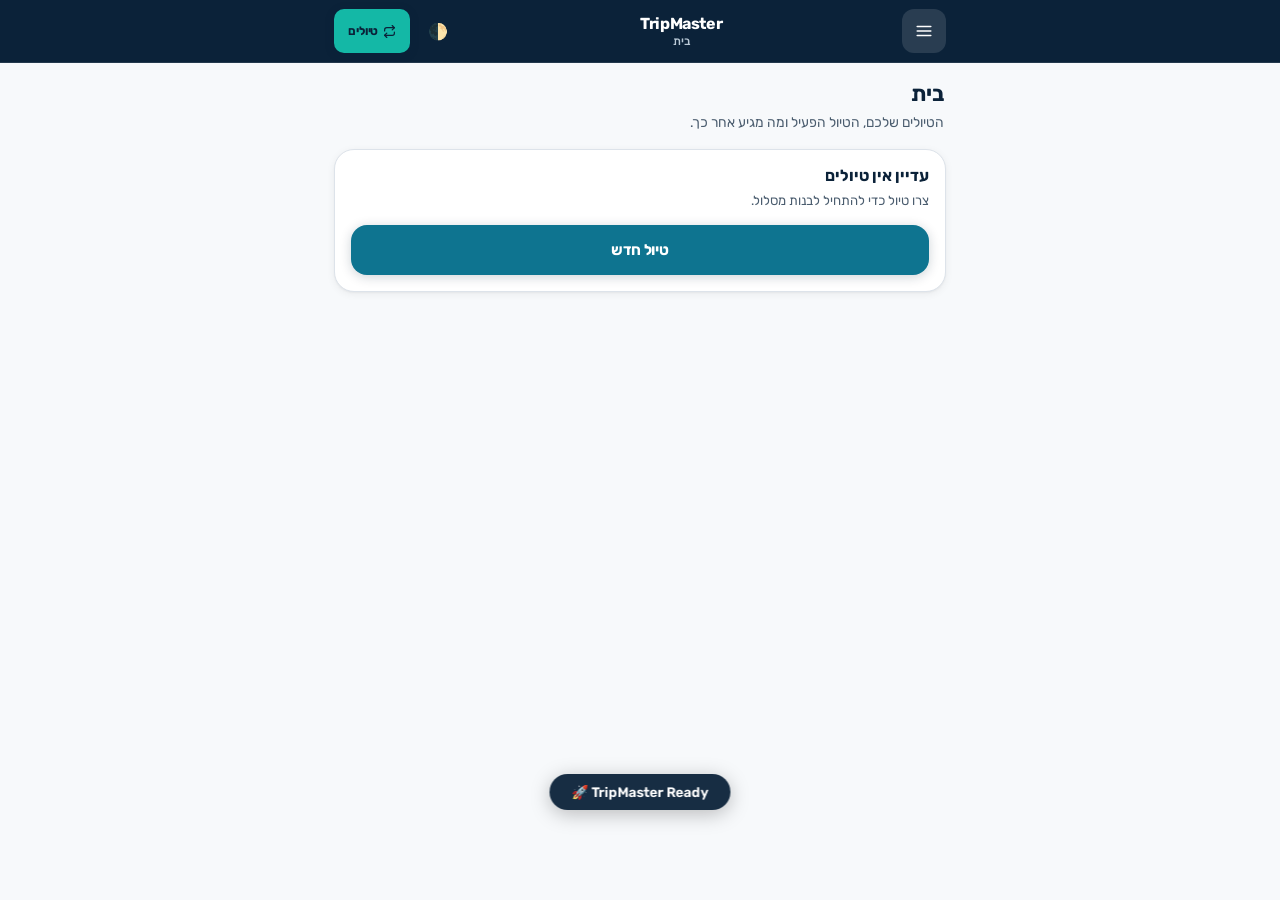
==== index.html @ 4b4f568b "Add files via upload" ====
<!DOCTYPE html>
<html lang="he" dir="rtl">
<head>
  <meta charset="UTF-8" />
  <meta name="viewport" content="width=device-width, initial-scale=1, viewport-fit=cover" />
  <meta name="theme-color" content="#0B2239" />
  <title>TripMaster</title>

  <link rel="manifest" href="./manifest.json" />
  <meta name="apple-mobile-web-app-capable" content="yes" />
  <meta name="apple-mobile-web-app-status-bar-style" content="black-translucent" />

  <link href="https://fonts.googleapis.com/css2?family=Rubik:wght@300;400;500;600;700&display=swap" rel="stylesheet" />
  <link rel="stylesheet" href="./styles.css" />

  <script>
  /* ══ DIR-BOOT-001 (v1040) ═══════════════════════════════════════════════
     Cold-boot direction flash. <html> ships as lang="he" dir="rtl", and the
     saved language is only applied by applyLanguage() inside
     DOMContentLoaded — i.e. after config.js, i18n.js, the stylesheet and the
     first paint. An English/Russian/Spanish/Portuguese user therefore saw a
     right-to-left frame before the layout flipped.

     This reads ONE key, synchronously, before the body is parsed, and sets
     the two attributes applyLanguage() would have set anyway. It is a
     repaint optimisation, not a source of truth: applyLanguage() still runs
     later and still wins, so a wrong or stale value here is corrected
     within the same boot and can never leave the app in a bad state.

     Constraints deliberately respected:
       - No network, no new file, no new storage key, no write of any kind.
       - Runs BEFORE the BOOT-GUARD script and shares nothing with it. It
         declares no globals and cannot throw out of its own try/catch, so a
         missing config.js/i18n.js still reaches the guard unchanged.
       - The key name and the lang/dir pairs are duplicated from
         KEY_SETTINGS and LANG_META on purpose: config.js and i18n.js have
         not loaded yet. Keep the two in sync when a language is activated;
         an unknown code here simply falls through and changes nothing. ══ */
  (function () {
    try {
      var raw = localStorage.getItem("tm_settings_clean");
      if (!raw) return;
      var lang = JSON.parse(raw).language;
      var DIRS = {
        he: ["he", "rtl"], en: ["en", "ltr"], ar: ["ar", "rtl"],
        ru: ["ru", "ltr"], es: ["es", "ltr"], pt: ["pt-BR", "ltr"]
      };
      var m = DIRS[lang];
      if (!m) return;
      document.documentElement.lang = m[0];
      document.documentElement.dir  = m[1];
    } catch (e) { /* no storage, corrupt JSON: leave the shipped defaults */ }
  })();
  </script>

</head>

<body>

  <!-- ══ HEADER ══ -->
  <div class="header" id="mainHeader">
    <div class="header-inner">
      <!-- Left: menu toggle -->
      <button class="header-menu-btn" id="settingsToggle" type="button" data-i18n-aria-label="header_menu_aria" aria-label="תפריט">
        <svg viewBox="0 0 24 24" fill="none" stroke="currentColor" stroke-width="2.2" stroke-linecap="round" stroke-linejoin="round">
          <line x1="3" y1="6" x2="21" y2="6"/>
          <line x1="3" y1="12" x2="21" y2="12"/>
          <line x1="3" y1="18" x2="21" y2="18"/>
        </svg>
      </button>

      <!-- Center: trip name + dates -->
      <div class="header-center" id="headerCenter">
        <div class="header-trip-name" id="headerCity">TripMaster</div>
        <div class="header-trip-dates" id="headerTripDates" dir="ltr"></div>
      </div>

      <!-- Right: switch trip + theme -->
      <div class="header-right">
        <button class="header-icon-btn" id="themeBtn" type="button" data-i18n-title="header_theme_title" title="ערכת נושא">
          🌓
        </button>
        <button class="header-switch-btn" id="switchTripBtn" type="button" data-i18n-aria-label="aria_sheet_trips" aria-label="החלפת טיול">
          <svg viewBox="0 0 24 24" fill="none" stroke="currentColor" stroke-width="2.2" stroke-linecap="round" stroke-linejoin="round">
            <polyline points="17 1 21 5 17 9"/>
            <path d="M3 11V9a4 4 0 0 1 4-4h14"/>
            <polyline points="7 23 3 19 7 15"/>
            <path d="M21 13v2a4 4 0 0 1-4 4H3"/>
          </svg>
          <span data-i18n="header_trips_btn">טיולים</span>
        </button>
      </div>
    </div>

  </div>

  <!-- ══ MAIN CONTENT ══ -->
  <div class="container">

    <!-- HOME-DASH-001 (v1040-RC2): Home is a dashboard/hub, never a hidden
         itinerary container. currentView and activeTripId are independent in JS. -->
    <section class="home-dashboard" id="homeDashboard" aria-labelledby="homeDashboardTitle" style="display:none">
      <div class="home-dashboard-head">
        <div>
          <h2 id="homeDashboardTitle" data-i18n="home_dashboard_title">Home</h2>
          <p data-i18n="home_dashboard_sub">Your trips, current plan and what comes next.</p>
        </div>
      </div>
      <div id="homeDashboardBody"></div>
    </section>

    <div id="plannerView">
    <!-- Days strip -->
    <div class="days-strip-wrap">
      <div class="days-strip-header">
        <span class="days-strip-label" data-i18n="days_label">ימים</span>
        <span class="days-strip-meta" id="currentSub"></span>
        <!-- DAY-DEL-001 (v1040): a visible delete control for the selected
             day. Before v1040 the only way to delete a day was a long-press /
             right-click on its chip, which then raised the ACTIVITY delete
             confirmation. Hidden by renderDays() whenever there is no day. -->
        <button class="strip-danger-btn" id="deleteDayBtn" type="button"
                data-i18n-aria-label="aria_day_delete" aria-label="מחק את היום הזה"
                data-i18n-title="day_delete_title" title="מחיקת היום" style="display:none">🗑</button>
      </div>
      <div class="chips" id="dayChips"></div>
    </div>

    <!-- ACCESS-PROFILE-001 (v1040 / D5): read-only echo of the saved Access
         profile. Informational only — nothing here is matched against the
         activities, and the note says so. Rendered empty (and hidden) unless
         at least one preference is actually set. -->
    <div class="access-profile" id="accessProfileStrip" style="display:none">
      <div class="access-profile-head" id="accessProfileTitle" data-i18n="access_profile_title">העדפות הנגישות שלכם</div>
      <div class="access-profile-chips" id="accessProfileChips"></div>
      <div class="access-profile-note" data-i18n="access_profile_note">מוצג לתזכורת בזמן התכנון. TripMaster לא בדק את הפעילויות מול ההעדפות האלה.</div>
    </div>

    <!-- Hero card: current / next activity -->
    <div class="hero-card" id="heroCard">
      <div class="hero-card-inner" id="heroCardInner">
        <!-- rendered by JS -->
      </div>
    </div>

    <!-- Timeline: rest of the day -->
    <div class="timeline-card" id="timelineCard" style="display:none">
      <div class="timeline-header">
        <div>
          <div class="timeline-title" id="dayTitle">המשך היום</div>
          <div class="timeline-meta" id="dayMeta"></div>
        </div>
        <button class="now-jump-btn" id="jumpNowBtnHeader" type="button" style="display:none">
          <svg viewBox="0 0 24 24" fill="none" stroke="currentColor" stroke-width="2.5" stroke-linecap="round" stroke-linejoin="round">
            <circle cx="12" cy="12" r="10"/>
            <polyline points="12 6 12 12 16 14"/>
          </svg>
          <span data-i18n="btn_now">עכשיו</span>
        </button>
      </div>
      <div class="timeline-list" id="activityList"></div>
    </div>

    <!-- AI suggestion strip —
         AI-DISABLE-001 (v1009): hidden for public beta. The AI helper currently
         sends the user's Anthropic API key directly from the browser
         (see runAI()), which is not safe for external testers. Postponed
         until a backend/proxy exists (see AI-PROXY-001). Markup, function,
         and event listener are left intact so this can be re-enabled by
         removing the inline style once a proxy is in place. -->
    <div class="ai-suggestion-strip" id="aiStripBtn" style="display:none">
      <div class="ai-strip-icon">💡</div>
      <div class="ai-strip-text">
        <div class="ai-strip-title">וגם הצעות AI</div>
        <div class="ai-strip-sub">קבל הצעות מותאמות אישית לטיול שלך</div>
      </div>
      <div class="ai-strip-arrow">
        <svg viewBox="0 0 24 24" fill="none" stroke="currentColor" stroke-width="2" stroke-linecap="round" stroke-linejoin="round">
          <polyline points="15 18 9 12 15 6"/>
        </svg>
      </div>
    </div>
    </div><!-- /#plannerView -->

  </div>

  <!-- ══ BOTTOM BAR ══ -->
  <div class="bottom-bar">
    <div class="bottom-actions">
      <!-- AI-DISABLE-001 (v1009): hidden alongside aiStripBtn, same reason. -->
      <button class="fab-secondary" id="aiBtn" type="button" title="AI" style="display:none">🤖</button>
      <button class="fab-primary" id="addBtn" type="button">
        <svg viewBox="0 0 24 24" fill="none" stroke="currentColor" stroke-width="2.5" stroke-linecap="round" stroke-linejoin="round">
          <line x1="12" y1="5" x2="12" y2="19"/><line x1="5" y1="12" x2="19" y2="12"/>
        </svg>
        <span data-i18n="btn_add_activity">הוסף פעילות</span>
      </button>
    </div>
  </div>

  <!-- ══ SHEET BACKDROP ══ -->
  <div class="sheet-backdrop" id="sheetBackdrop"></div>

  <!-- ══ MENU SHEET ══
         MENU-001 (v1020 fix): #settingsArea was display:none with nothing ever
         showing it, so trip settings were unreachable in v1011/RC2 and the new
         v1020 sections inherited that. The hamburger now opens a real product
         menu built on the existing .sheet system (same backdrop, scroll and
         safe-area handling as every other sheet). All action buttons are the
         SAME nodes with the SAME ids, relocated — every existing handler binds
         unchanged. -->
  <div class="sheet menu-sheet" id="menuSheet" role="dialog" aria-modal="true" aria-labelledby="menuSheetTitle">
      <div class="sheet-handle"></div>
      <div class="sheet-head">
        <div class="sheet-title" id="menuSheetTitle" data-i18n="menu_title">תפריט</div>
        <button class="sheet-close" id="menuSheetClose" type="button" data-i18n-aria-label="aria_close" aria-label="סגור">✕</button>
      </div>

      <div class="menu-quick">
          <button class="menu-quick-btn" id="homeBtn" type="button">
          <span class="sec-icon">🏠</span>
          <span data-i18n="menu_home">הום</span>
          </button>
          <button class="menu-quick-btn" id="newTripBtn" type="button">
          <span class="sec-icon">🧳</span>
          <span data-i18n="menu_new_trip">טיול חדש</span>
          </button>
          <button class="menu-quick-btn" id="todayBtn" type="button">
          <span class="sec-icon">📅</span>
          <span data-i18n="menu_today">היום</span>
          </button>
          <button class="menu-quick-btn" id="jumpNowBtn" type="button">
          <span class="sec-icon">⏱️</span>
          <span data-i18n="menu_now">עכשיו</span>
          </button>
          <!-- OVERVIEW-001 (v1040) -->
          <button class="menu-quick-btn" id="overviewBtn" type="button">
          <span class="sec-icon">🗺️</span>
          <span data-i18n="menu_overview">סקירה</span>
          </button>
          <!-- TRIPMETA-001 (v1040): rename + destination + time zone -->
          <button class="menu-quick-btn" id="tripDetailsBtn" type="button">
          <span class="sec-icon">✏️</span>
          <span data-i18n="menu_trip_details">פרטי טיול</span>
          </button>
      </div>

      <div id="settingsArea">
      <!-- FIELDS-001 (v1020 RC3): the עיר / מלון / אזור מרכזי block was removed
           outright rather than hidden, together with its inputs, listeners and
           init/restore/reset assignments. Legacy settings.city/.hotel/.baseArea
           values inside older backups are still carried through untouched by
           normalizeSettings(), so old backups keep restoring correctly. -->
      <!-- AI-DISABLE-001 (v1009): hidden alongside the AI helper entry points.
           Input, its saved value, and its event listener are untouched —
           only visibility changes — so re-enabling AI later does not require
           restoring this field from scratch. -->
      <div id="apiKeyFieldWrap" style="display:none">
        <label>🔑 Anthropic API Key</label>
        <input id="global-apikey" type="password" placeholder="sk-ant-..." autocomplete="off" />
        <div style="font-size:.78rem;color:var(--sub);margin-top:-6px;margin-bottom:10px">
          נשמר רק במכשיר שלך. מתאים לניסוי אישי בלבד.
        </div>
      </div>

      <!-- I18N-001 (v1030) / I18N-003 (v1030 RC5): compact language selector.
           Collapsed by default, showing only the current language:
           "🌐 עברית ▾". Tapping the row opens the list; picking a language
           applies it and collapses again. The globe stays outside
           #langCurrentLabel so it always leads in the page direction, while
           the language name is bidi-isolated by its own dir attribute.
           Options are rendered by renderLanguageOptions() from LANG_META, so
           only languages flagged active can ever appear. -->
      <div class="sec">
        <button class="sec-head" id="langHead" type="button" aria-expanded="false" aria-controls="langBody" data-i18n-aria-label="lang_title" aria-label="🌐 שפה">
          <span class="sec-title">🌐 <span id="langCurrentLabel" lang="he" dir="rtl">עברית</span></span>
          <span class="sec-chevron" aria-hidden="true">▾</span>
        </button>
        <div class="sec-body" id="langBody">
          <div class="lang-list" id="langOptions"></div>
          <div class="sec-note" data-i18n="lang_note">השפה משנה את ממשק האפליקציה בלבד. שמות הטיולים, הפעילויות וההערות שכתבתם נשארים בדיוק כפי שהם.</div>
        </div>
      </div>

      <!-- PREFS-001 (v1020): Trip Preferences. Stored under settings.prefs.
           All optional, no onboarding, no gating. Nothing consumes these yet —
           they are captured and shown back only. -->
      <div class="sec">
        <button class="sec-head" id="prefsHead" type="button" aria-expanded="false" aria-controls="prefsBody">
          <span class="sec-title" data-i18n="prefs_title">🧭 העדפות טיול</span>
          <span class="sec-chevron" aria-hidden="true">▾</span>
        </button>
        <div class="sec-body" id="prefsBody">
          <label data-i18n="prefs_pace">קצב הטיול</label>
          <div class="opt-row" id="prefPace">
            <button class="opt" type="button" data-val="relaxed" data-i18n="prefs_pace_relaxed">רגוע</button>
            <button class="opt" type="button" data-val="balanced" data-i18n="prefs_pace_balanced">מאוזן</button>
            <button class="opt" type="button" data-val="packed" data-i18n="prefs_pace_packed">צפוף</button>
          </div>

          <label data-i18n="prefs_transport">תחבורה מועדפת</label>
          <div class="opt-row opt-wrap" id="prefTransport">
            <button class="opt" type="button" data-val="walk" data-i18n="prefs_transport_walk">הליכה</button>
            <button class="opt" type="button" data-val="public" data-i18n="prefs_transport_public">תחבורה ציבורית</button>
            <button class="opt" type="button" data-val="taxi" data-i18n="prefs_transport_taxi">מוניות / נסיעות</button>
            <button class="opt" type="button" data-val="train" data-i18n="prefs_transport_train">רכבות</button>
          </div>

          <label data-i18n="mobility_self_drive_label">נהיגה עצמית</label>
          <div class="opt-row opt-wrap" id="prefNoSelfDrive">
            <button class="opt" type="button" data-key="noSelfDrive" data-i18n="mobility_no_self_drive">לא מתכנן נהיגה עצמית</button>
          </div>

          <label data-i18n="prefs_max_walk">מרחק הליכה מקסימלי (ק״מ)</label>
          <input id="prefMaxWalk" type="number" min="0" max="50" step="0.5" placeholder="3" />

          <label data-i18n="prefs_budget">רמת תקציב</label>
          <div class="opt-row" id="prefBudget">
            <button class="opt" type="button" data-val="low" data-i18n="prefs_budget_low">חסכוני</button>
            <button class="opt" type="button" data-val="mid" data-i18n="prefs_budget_mid">בינוני</button>
            <button class="opt" type="button" data-val="high" data-i18n="prefs_budget_high">מפנק</button>
          </div>

          <label data-i18n="prefs_notes">הערות חופשיות</label>
          <textarea id="prefNotes" rows="2" data-i18n-placeholder="prefs_notes_ph" placeholder="מה חשוב לכם בטיול הזה?"></textarea>
          <div class="sec-note" data-i18n="prefs_note">ההעדפות נשמרות במכשיר בלבד ונכללות בגיבוי.</div>
          <div class="sec-note sec-note-strong" data-i18n="mobility_info_note">העדפות התחבורה הן מידע לתכנון בלבד. TripMaster עדיין לא מחשב מסלולים, זמני נסיעה או מרחקי הליכה.</div>
        </div>
      </div>

      <!-- ACCESS-001 (v1020): TripMaster Access foundation.
           Practical travel-needs language only. No medical question, no
           diagnosis field, and no accessibility claim: TripMaster has no
           verified accessibility data source, so this stores and displays
           preferences and does nothing else. -->
      <div class="sec">
        <button class="sec-head" id="accessHead" type="button" aria-expanded="false" aria-controls="accessBody">
          <span class="sec-title" data-i18n="access_title">♿ TripMaster Access</span>
          <span class="sec-chevron" aria-hidden="true">▾</span>
        </button>
        <div class="sec-body" id="accessBody">
          <div class="sec-note sec-note-strong" data-i18n="access_disclaimer">TripMaster עוזר לתכנן לפי העדפות שהזנת. אנחנו לא בודקים נתוני נגישות באופן עצמאי — כדאי לאמת מול המקום או הספק לפני ההגעה.</div>

          <label data-i18n="access_movement">העדפות תנועה</label>
          <div class="opt-row opt-wrap" id="accessToggles">
            <button class="opt" type="button" data-key="stepFree" data-i18n="access_stepfree">מסלול ללא מדרגות</button>
            <button class="opt" type="button" data-key="avoidStairs" data-i18n="access_avoidstairs">להימנע ממדרגות</button>
            <button class="opt" type="button" data-key="elevatorNeeded" data-i18n="access_elevator">נדרשת מעלית</button>
            <button class="opt" type="button" data-key="shortWalks" data-i18n="access_shortwalks">מרחקי הליכה קצרים</button>
            <button class="opt" type="button" data-key="companion" data-i18n="access_companion">נסיעה עם מלווה</button>
            <button class="opt" type="button" data-key="quietPreference" data-i18n="access_quiet">העדפה למקומות שקטים</button>
          </div>

          <label data-i18n="access_wheelchair">כיסא גלגלים</label>
          <div class="opt-row" id="accessWheelchair">
            <button class="opt" type="button" data-val="none" data-i18n="access_wc_none">לא רלוונטי</button>
            <button class="opt" type="button" data-val="manual" data-i18n="access_wc_manual">ידני</button>
            <button class="opt" type="button" data-val="electric" data-i18n="access_wc_electric">ממונע</button>
          </div>

          <label data-i18n="access_notes_label">צרכים והעדפות לתכנון</label>
          <textarea id="accessNotes" rows="2" data-i18n-placeholder="access_notes_ph" placeholder="מה יעזור לכם בתכנון?"></textarea>
          <div class="sec-note" data-i18n="access_note">אין צורך לפרט מידע רפואי. נשמר במכשיר בלבד.</div>
        </div>
      </div>

      <!-- TOOLS-001 (v1020): Trip Tools, placed inside the existing settings
           panel rather than a new bottom nav tab, so the app shell is
           unchanged. Cards render from PARTNER_CONFIG. With
           PARTNERS_LIVE = false every commercial card is a non-interactive
           "בקרוב" placeholder and no URL is reachable. -->
      <div class="sec" id="toolsSection">
        <button class="sec-head" id="toolsHead" type="button" aria-expanded="false" aria-controls="toolsBody">
          <span class="sec-title" data-i18n="tools_title">🧰 כלים לטיול</span>
          <span class="sec-chevron" aria-hidden="true">▾</span>
        </button>
        <div class="sec-body" id="toolsBody">
          <div class="tools-grid" id="toolsGrid"></div>
          <div class="sec-note" id="toolsDisclosure" style="display:none"></div>
        </div>
      </div>

      <!-- Data utilities: available, but out of the top-level toolbar. -->
      <div class="sec">
        <button class="sec-head" id="dataHead" type="button" aria-expanded="false" aria-controls="dataBody">
          <span class="sec-title" data-i18n="data_title">💾 נתונים וגיבוי</span>
          <span class="sec-chevron" aria-hidden="true">▾</span>
        </button>
        <div class="sec-body" id="dataBody">
          <div class="menu-list">
          <button class="menu-item" id="backupBtn" type="button">
          <span class="sec-icon">💾</span>
          <span data-i18n="data_backup">גיבוי</span>
          </button>
          <button class="menu-item" id="restoreBtn" type="button">
          <span class="sec-icon">📂</span>
          <span data-i18n="data_restore">שחזור</span>
          </button>
          <button class="menu-item" id="exportBtn" type="button">
          <span class="sec-icon">📤</span>
          <span data-i18n="data_export">ייצא</span>
          </button>
          </div>
          <div class="sec-note" data-i18n="data_note">הגיבוי נשמר כקובץ במכשיר שלכם. שחזור מחליף את נתוני הטיול הקיימים, אך לא את שפת הממשק.</div>
        </div>
      </div>

      <div class="sec">
        <div class="menu-list">
          <button class="menu-item" id="aboutBtn" type="button">
          <span class="sec-icon">ℹ️</span>
          <span data-i18n="menu_about">אודות</span>
          </button>
        </div>
      </div>

      <!-- Destructive action, deliberately last and visually separated. -->
      <div class="sec menu-danger">
        <div class="menu-list">
          <button class="menu-item menu-item-danger" id="resetBtn" type="button">
          <span class="sec-icon">↩️</span>
          <span data-i18n="menu_reset">איפוס</span>
          </button>
        </div>
        <div class="sec-note" data-i18n="reset_note">איפוס מוחק את כל הטיולים, הפעילויות והעדפות הטיול מהמכשיר. שפת הממשק לא תשתנה. מומלץ לגבות קודם.</div>
      </div>

      <!-- QA-001: internal check tool. Hidden from normal users; the handler and
           element are intact so it can be re-enabled by removing this style. -->
      <div id="qaWrap" style="display:none">
        <button class="menu-item" id="qaBtn" type="button">
          <span class="sec-icon">✅</span>
          QA
        </button>
      </div>
    </div><!-- /settingsArea -->
  </div><!-- /menuSheet -->

  <!-- ══ ADD/EDIT SHEET ══ -->
  <div class="sheet" id="sheet" role="dialog" aria-modal="true" aria-labelledby="sheetTitle">
    <div class="sheet-handle"></div>
    <div class="sheet-head">
      <h3 id="sheetTitle">הוסף פעילות</h3>
      <button class="sheet-close" id="sheetClose" type="button" data-i18n-aria-label="aria_close" aria-label="סגור">✕</button>
    </div>
    <div id="addPane">
      <div class="row">
        <div>
          <label for="addDate" data-i18n="field_date">תאריך</label>
          <input type="date" id="addDate" />
        </div>
        <div>
          <label for="addTime" data-i18n="field_time">שעה</label>
          <input type="time" id="addTime" />
        </div>
      </div>
      <!-- ENDTIME-001 (v1040 / B4): optional. Left blank, the activity keeps
           behaving exactly as it did before v1040 — one hour in every export.
           No conflict detection is attached to this field. -->
      <label for="addEndTime" data-i18n="field_end_time">שעת סיום</label>
      <input type="time" id="addEndTime" />
      <div class="field-note" data-i18n="field_end_time_note">בלי שעת סיום, הפעילות מיוצאת ליומן כשעה אחת — בדיוק כמו קודם.</div>

      <label for="addTitle" data-i18n="field_title">כותרת</label>
      <input id="addTitle" data-i18n-placeholder="field_title_ph" placeholder="למשל: Natural History Museum" />

      <!-- LOCATION-001 (v1040 / B1): the field navigation and calendar export
           actually use. Before v1040 both used the free-form note, so a note
           like "לקנות כרטיסים מראש" became a Maps query. Legacy notes are
           left exactly as they are and are never parsed for an address. -->
      <label for="addLocation" data-i18n="field_location">מיקום</label>
      <input id="addLocation" data-i18n-placeholder="field_location_ph" placeholder="שם המקום או כתובת לניווט" />
      <div class="field-note" data-i18n="field_location_note">המיקום משמש לניווט ולייצוא ליומן. ההערה נשארת הערה חופשית.</div>

      <label for="addNote" data-i18n="field_note">הערה</label>
      <textarea id="addNote" data-i18n-placeholder="field_note_ph" placeholder="לינק, טלפון, מה לזכור"></textarea>

      <!-- CATEGORY-001 (v1040 / E5): getCategoryIcon() already preferred
           item.category over the title-keyword guess; it simply had no
           control. Options are rendered by renderCategoryOptions(). -->
      <label for="addCategory" data-i18n="field_category">סוג פעילות</label>
      <select id="addCategory"></select>

      <!-- ACCESS-ACT-001 (v1040 / D1,D2): the traveller's own research. The
           wording never claims TripMaster checked anything. -->
      <label for="addAccessStatus" data-i18n="field_access_status">נגישות הפעילות</label>
      <select id="addAccessStatus">
        <option value="" data-i18n="access_status_unknown">לא נבדק</option>
        <option value="stepfree" data-i18n="access_status_stepfree">בדקתי — ללא מדרגות</option>
        <option value="problem" data-i18n="access_status_problem">בדקתי — יש בעיה</option>
      </select>
      <label for="addAccessNote" data-i18n="field_access_note">הערת נגישות</label>
      <textarea id="addAccessNote" rows="2" data-i18n-placeholder="field_access_note_ph" placeholder="למשל: רמפה בכניסה הצדדית, מעלית לא פעילה אחרי 18:00"></textarea>
      <div class="field-note" data-i18n="access_activity_note">המידע הזה נשמר על ידכם ומוצג כפי שהזנתם. TripMaster לא בודק נגישות של מקומות.</div>

      <label for="addReminder" data-i18n="field_reminder">🔔 תזכורת</label>
      <select id="addReminder">
        <option value="-1" data-i18n="rem_none">ללא תזכורת</option>
        <option value="10" data-i18n="rem_10">10 דקות לפני</option>
        <option value="15" data-i18n="rem_15">15 דקות לפני</option>
        <option value="30" data-i18n="rem_30">30 דקות לפני</option>
        <option value="60" data-i18n="rem_60">שעה לפני</option>
        <option value="120" data-i18n="rem_120">שעתיים לפני</option>
      </select>
      <!-- CAL-COPY-001 (v1011): clarify that the in-app reminder is a label only,
           and that a real pop-up alert comes from the phone's calendar app after
           saving to calendar (exportActivityToIcs() already writes a VALARM).
           Copy only — no logic, no data-model, no ICS change. -->
      <div style="font-size:.78rem;color:var(--sub);margin-top:-6px;margin-bottom:10px;line-height:1.5" data-i18n="cal_help">התזכורת מוצגת בתוך TripMaster בלבד. להתראה אמיתית גם כשהאפליקציה סגורה — שמרו את הפעילות ליומן. ההתראה תופעל דרך יומן הטלפון.</div>
      <div class="row sheet-actions" style="margin-top:4px">
        <button class="btn btn-muted" id="addWithReminderBtn" type="button">📅 שמור ליומן עם תזכורת</button>
        <button class="btn btn-primary" id="addSaveBtn" type="button">שמור</button>
      </div>
      <!-- GCAL-001 (v1020): secondary path only. The ICS button above stays the
           primary action because it is the only route that carries reminderMin
           exactly and works offline. The reminder limitation is disclosed here,
           at the point of the tap, not in a help screen. -->
      <button class="btn btn-link" id="addGoogleCalBtn" type="button" data-i18n="btn_gcal">פתח ב-Google Calendar</button>
      <div class="gcal-note" data-i18n="gcal_note">נפתח ב-Google Calendar עם הפרטים מוכנים. התזכורת שבחרתם לא עוברת — Google מגדיר תזכורת ברירת מחדל. דורש חיבור לאינטרנט.</div>
      <button class="btn btn-danger" id="addDeleteBtn" style="margin-top:10px; display:none" type="button" data-i18n="btn_delete_activity">🗑 מחק פעילות</button>
      <button class="btn btn-muted" id="addCancelBtn" style="margin-top:10px" type="button" data-i18n="btn_cancel">ביטול</button>
    </div>
  </div>

  <!-- ══ AI SHEET ══ —
       AI-DISABLE-001 (v1009): no longer reachable from normal UI since both
       aiStripBtn and aiBtn are hidden. Left in place untouched (not deleted)
       so re-enabling AI later is a matter of un-hiding the entry points. -->
  <div class="sheet" id="aiSheet" role="dialog" aria-modal="true" aria-labelledby="aiSheetTitle">
    <div class="sheet-handle"></div>
    <div class="sheet-head">
      <h3 id="aiSheetTitle">🤖 תכנון יום עם AI</h3>
      <button class="sheet-close" id="aiSheetClose" type="button" data-i18n-aria-label="aria_close" aria-label="סגור">✕</button>
    </div>
    <div class="ai-input-row">
      <input id="aiPromptInput" placeholder="למשל: יום בלונדון, אוהב מוזיאונים, 3 ילדים קטנים" />
      <button id="aiSendBtn" type="button">שלח</button>
    </div>
    <div id="aiOutput" style="color:var(--sub);font-style:italic">
      הכנס תיאור של הטיול ולחץ שלח — ה-AI יציע תוכנית יום מפורטת 🗺️
    </div>
    <div class="ai-actions" style="margin-top:10px">
      <button class="btn btn-primary" id="aiImportBtn" type="button">➕ ייבא לטיול</button>
      <button class="btn btn-muted" id="aiClearBtn" type="button">נקה</button>
    </div>
  </div>

  <!-- ══ TRIP SWITCH SHEET ══ -->
  <div class="sheet" id="tripSheet" role="dialog" aria-modal="true" aria-labelledby="tripSheetTitle">
    <div class="sheet-handle"></div>
    <div class="sheet-head">
      <h3 id="tripSheetTitle" data-i18n="trip_sheet_title">🔄 החלפת טיול</h3>
      <button class="sheet-close" id="tripSheetClose" type="button" data-i18n-aria-label="aria_close" aria-label="סגור">✕</button>
    </div>
    <div id="tripList"></div>
  </div>

  <!-- ══ NEW TRIP SHEET ══ -->
  <div class="sheet" id="newTripSheet" role="dialog" aria-modal="true" aria-labelledby="newTripSheetTitle">
    <div class="sheet-handle"></div>
    <div class="sheet-head">
      <h3 id="newTripSheetTitle" data-i18n="newtrip_title">🧳 טיול חדש</h3>
      <button class="sheet-close" id="newTripSheetClose" type="button" data-i18n-aria-label="aria_close" aria-label="סגור">✕</button>
    </div>
    <label data-i18n="newtrip_name">שם הטיול</label>
    <input id="newTripNameInput" placeholder="London 2026" autocomplete="off" />
    <div class="row" style="margin-top:4px">
      <button class="btn btn-muted" id="newTripCancelBtn" type="button" data-i18n="btn_cancel">ביטול</button>
      <button class="btn btn-primary" id="newTripConfirmBtn" type="button" data-i18n="btn_create_trip">צור טיול</button>
    </div>
  </div>

  <!-- ══ FIRST DAY SHEET ══ -->
  <div class="sheet" id="firstDaySheet" role="dialog" aria-modal="true" aria-labelledby="firstDaySheetTitle">
    <div class="sheet-handle"></div>
    <div class="sheet-head">
      <h3 id="firstDaySheetTitle" data-i18n="firstday_title">📅 יום ראשון בטיול</h3>
      <button class="sheet-close" id="firstDaySheetClose" type="button" data-i18n-aria-label="aria_close" aria-label="סגור">✕</button>
    </div>
    <label data-i18n="firstday_label">בחר את תאריך היום הראשון</label>
    <input type="date" id="firstDayDateInput" />
    <div class="row" style="margin-top:4px">
      <button class="btn btn-muted" id="firstDayCancelBtn" type="button" data-i18n="btn_cancel">ביטול</button>
      <button class="btn btn-primary" id="firstDayConfirmBtn" type="button" data-i18n="btn_create_day">צור יום</button>
    </div>
  </div>

  <!-- ══ CONFIRM: delete activity ══ -->
  <div class="sheet confirm-sheet" id="confirmDeleteActivitySheet" role="dialog" aria-modal="true" aria-labelledby="confirmDeleteActivityHead">
    <div class="sheet-handle"></div>
    <div class="sheet-head">
      <h3 id="confirmDeleteActivityHead" data-i18n="confirm_del_act_title">מחיקת פעילות</h3>
      <button class="sheet-close" id="confirmDeleteActivityClose" type="button" data-i18n-aria-label="aria_close" aria-label="סגור">✕</button>
    </div>
    <div class="confirm-body">
      <span class="confirm-icon">🗑</span>
      <div class="confirm-title" data-i18n="confirm_del_act_q">למחוק את הפעילות?</div>
      <div class="confirm-msg" data-i18n="confirm_del_act_msg">הפעילות תימחק לצמיתות ולא ניתן לשחזרה.</div>
      <div class="confirm-actions">
        <button class="btn btn-danger" id="confirmDeleteActivityOk" type="button" data-i18n="btn_delete">מחק</button>
        <button class="btn btn-muted" id="confirmDeleteActivityCancel" type="button" data-i18n="btn_cancel">ביטול</button>
      </div>
    </div>
  </div>

  <!-- ══ CONFIRM: delete trip ══ -->
  <div class="sheet confirm-sheet" id="confirmDeleteTripSheet" role="dialog" aria-modal="true" aria-labelledby="confirmDeleteTripHead">
    <div class="sheet-handle"></div>
    <div class="sheet-head">
      <h3 id="confirmDeleteTripHead" data-i18n="confirm_del_trip_title">מחיקת טיול</h3>
      <button class="sheet-close" id="confirmDeleteTripClose" type="button" data-i18n-aria-label="aria_close" aria-label="סגור">✕</button>
    </div>
    <div class="confirm-body">
      <span class="confirm-icon">🧳</span>
      <div class="confirm-title" id="confirmDeleteTripTitle">למחוק את הטיול?</div>
      <div class="confirm-msg" data-i18n="confirm_del_trip_msg">כל הימים והפעילויות של הטיול יימחקו לצמיתות.</div>
      <div class="confirm-actions">
        <button class="btn btn-danger" id="confirmDeleteTripOk" type="button" data-i18n="btn_delete_trip">מחק טיול</button>
        <button class="btn btn-muted" id="confirmDeleteTripCancel" type="button" data-i18n="btn_cancel">ביטול</button>
      </div>
    </div>
  </div>

  <!-- ══ CONFIRM: reset ══ -->
  <div class="sheet confirm-sheet" id="confirmResetSheet" role="dialog" aria-modal="true" aria-labelledby="confirmResetHead">
    <div class="sheet-handle"></div>
    <div class="sheet-head">
      <h3 id="confirmResetHead" data-i18n="confirm_reset_title">איפוס מלא</h3>
      <button class="sheet-close" id="confirmResetClose" type="button" data-i18n-aria-label="aria_close" aria-label="סגור">✕</button>
    </div>
    <div class="confirm-body">
      <span class="confirm-icon">⚠️</span>
      <div class="confirm-title" data-i18n="confirm_reset_q">למחוק את כל הנתונים?</div>
      <div class="confirm-msg" data-i18n="confirm_reset_msg">כל הטיולים, הפעילויות והעדפות הטיול יימחקו לצמיתות. שפת הממשק לא תשתנה.</div>
      <div class="confirm-actions">
        <button class="btn btn-danger" id="confirmResetOk" type="button" data-i18n="btn_delete_all">מחק הכל</button>
        <button class="btn btn-muted" id="confirmResetCancel" type="button" data-i18n="btn_cancel">ביטול</button>
      </div>
    </div>
  </div>

  <!-- ══ CONFIRM: restore ══ -->
  <div class="sheet confirm-sheet" id="confirmRestoreSheet" role="dialog" aria-modal="true" aria-labelledby="confirmRestoreHead">
    <div class="sheet-handle"></div>
    <div class="sheet-head">
      <h3 id="confirmRestoreHead" data-i18n="confirm_restore_title">שחזור גיבוי</h3>
      <button class="sheet-close" id="confirmRestoreClose" type="button" data-i18n-aria-label="aria_close" aria-label="סגור">✕</button>
    </div>
    <div class="confirm-body">
      <span class="confirm-icon">📂</span>
      <div class="confirm-title" data-i18n="confirm_restore_q">לשחזר את הגיבוי?</div>
      <div class="confirm-msg" data-i18n="confirm_restore_msg">שחזור יחליף את נתוני הטיול מהמכשיר בגיבוי שבחרת. שפת הממשק לא תשתנה.</div>
      <div class="confirm-actions">
        <button class="btn btn-primary" id="confirmRestoreOk" type="button" data-i18n="btn_restore">שחזר</button>
        <button class="btn btn-muted" id="confirmRestoreCancel" type="button" data-i18n="btn_cancel">ביטול</button>
      </div>
    </div>
  </div>

  <!-- ══ CONFIRM: delete day ══
       DAY-DEL-001 (v1040 / A1): deleting a day used to raise the ACTIVITY
       confirmation, which named neither the day nor the activities it was
       about to take with it. This dialog names the date and states the
       activity count, and its wording never says "activity". -->
  <div class="sheet confirm-sheet" id="confirmDeleteDaySheet" role="dialog" aria-modal="true" aria-labelledby="confirmDeleteDayHead">
    <div class="sheet-handle"></div>
    <div class="sheet-head">
      <h3 id="confirmDeleteDayHead" data-i18n="confirm_del_day_title">מחיקת יום</h3>
      <button class="sheet-close" id="confirmDeleteDayClose" type="button" data-i18n-aria-label="aria_close" aria-label="סגור">✕</button>
    </div>
    <div class="confirm-body">
      <span class="confirm-icon">📅</span>
      <div class="confirm-title" id="confirmDeleteDayTitle"></div>
      <div class="confirm-msg" id="confirmDeleteDayMsg"></div>
      <div class="confirm-actions">
        <button class="btn btn-danger" id="confirmDeleteDayOk" type="button" data-i18n="btn_delete_day">מחק יום</button>
        <button class="btn btn-muted" id="confirmDeleteDayCancel" type="button" data-i18n="btn_cancel">ביטול</button>
      </div>
    </div>
  </div>

  <!-- ══ TRIP DETAILS SHEET ══
       TRIPMETA-001 (v1040 / B2,B3,C2): rename, destination and destination
       time zone in one place. All three are optional and additive; a trip
       saved before v1040 simply has none of them. -->
  <div class="sheet" id="tripDetailsSheet" role="dialog" aria-modal="true" aria-labelledby="tripDetailsHead">
    <div class="sheet-handle"></div>
    <div class="sheet-head">
      <h3 id="tripDetailsHead" data-i18n="trip_details_title">✏️ פרטי הטיול</h3>
      <button class="sheet-close" id="tripDetailsClose" type="button" data-i18n-aria-label="aria_close" aria-label="סגור">✕</button>
    </div>
    <label for="tripNameInput" data-i18n="trip_name_label">שם הטיול</label>
    <input id="tripNameInput" autocomplete="off" />
    <label for="tripDestinationInput" data-i18n="trip_destination_label">יעד</label>
    <input id="tripDestinationInput" data-i18n-placeholder="trip_destination_ph" placeholder="למשל: לונדון, בריטניה" autocomplete="off" />
    <label for="tripTimezoneSelect" data-i18n="trip_timezone_label">אזור זמן ביעד</label>
    <select id="tripTimezoneSelect"></select>
    <div class="field-note" data-i18n="trip_timezone_note">אזור הזמן משמש רק לייצוא ליומן, כדי שהשעה שכתבתם תישמר כשעון היעד.</div>

    <!-- TRIPBASE-001 (v1040-RC2): optional user-owned accommodation/base.
         No search, geocoding, partner data or routing is implied. -->
    <div class="trip-base-fields">
      <div class="trip-base-heading" data-i18n="trip_base_section">🏨 בסיס / מלון בטיול</div>
      <label for="tripBaseNameInput" data-i18n="trip_base_name_label">שם מקום הלינה</label>
      <input id="tripBaseNameInput" data-i18n-placeholder="trip_base_name_ph" placeholder="למשל: Hotel Central" autocomplete="off" />
      <label for="tripBaseLocationInput" data-i18n="trip_base_location_label">כתובת / מיקום</label>
      <input id="tripBaseLocationInput" data-i18n-placeholder="trip_base_location_ph" placeholder="כתובת או תיאור מיקום" autocomplete="off" />
      <label for="tripBaseNoteInput" data-i18n="trip_base_note_label">הערה</label>
      <textarea id="tripBaseNoteInput" rows="2" data-i18n-placeholder="trip_base_note_ph" placeholder="למשל: קבלה 24/7 או כניסה צדדית"></textarea>
      <div class="field-note" data-i18n="trip_base_info_note">נשמר כמידע שלכם בלבד. TripMaster לא מאמת את המלון ולא מחשב ממנו מסלולים.</div>
    </div>
    <div class="row" style="margin-top:4px">
      <button class="btn btn-muted" id="tripDetailsCancelBtn" type="button" data-i18n="btn_cancel">ביטול</button>
      <button class="btn btn-primary" id="tripDetailsSaveBtn" type="button" data-i18n="btn_save">שמור</button>
    </div>
  </div>

  <!-- ══ TRIP OVERVIEW SHEET ══
       OVERVIEW-001 (v1040 / C1): read-only on purpose. No editing, no drag
       and drop, no print layout, no sharing — v1 answers one question,
       "what does my whole trip look like". -->
  <div class="sheet" id="overviewSheet" role="dialog" aria-modal="true" aria-labelledby="overviewHead">
    <div class="sheet-handle"></div>
    <div class="sheet-head">
      <h3 id="overviewHead" data-i18n="overview_title">🗺️ סקירת הטיול</h3>
      <button class="sheet-close" id="overviewClose" type="button" data-i18n-aria-label="aria_close" aria-label="סגור">✕</button>
    </div>
    <div class="overview-meta" id="overviewMeta"></div>
    <div id="overviewBody"></div>
  </div>

  <!-- ══ ABOUT SHEET ══ -->
  <div class="sheet about-sheet" id="aboutSheet" role="dialog" aria-modal="true" aria-labelledby="aboutHead">
    <div class="sheet-handle"></div>
    <div class="sheet-head">
      <h3 id="aboutHead" data-i18n="about_title">ℹ️ אודות TripMaster</h3>
      <button class="sheet-close" id="aboutSheetClose" type="button" data-i18n-aria-label="aria_close" aria-label="סגור">✕</button>
    </div>
    <div class="about-body">
      <span class="about-version-badge" id="aboutVersionBadge">TripMaster v1040</span>

      <h4 data-i18n="about_privacy_h">🔒 פרטיות</h4>
      <div>
        <span data-i18n="about_privacy_1">כל הנתונים נשמרים מקומית על המכשיר שלך בלבד.</span><br>
        <span data-i18n="about_privacy_2">אין חשבון, אין שרת, ואין סנכרון ענן כרגע.</span>
      </div>

      <h4 data-i18n="about_beta_h">🧪 איך לבדוק (Beta)</h4>
      <ul>
        <li data-i18n="about_beta_1">נסו להוסיף, לערוך ולמחוק פעילויות בכמה ימים</li>
        <li data-i18n="about_beta_2">עברו בין טיולים ובדקו שהנתונים נשמרים נכון</li>
        <li data-i18n="about_beta_3">הפעילו מצב טיסה ובדקו שהאפליקציה עדיין נפתחת</li>
        <li data-i18n="about_beta_4">נסו גיבוי ואז שחזור, ווודאו שהכל חזר כמו שהיה</li>
        <li data-i18n="about_beta_5">אם משהו נראה שבור, מוזר או נעלם — זה בדיוק מה שאנחנו רוצים לדעת</li>
      </ul>

      <h4 data-i18n="about_feedback_h">💬 משוב / דיווח באג</h4>
      <div class="row" style="margin-top:4px">
        <button class="btn btn-muted" id="aboutCopyFeedbackBtn" type="button" data-i18n="btn_copy_feedback">📋 העתק תבנית משוב</button>
        <button class="btn btn-primary" id="aboutSendFeedbackBtn" type="button" data-i18n="btn_send_feedback">📧 שלח משוב</button>
      </div>
    </div>
  </div>

  <!-- A11Y-001 (v1040 / D6): the toast is the app's only status channel, so
       it is a polite live region. aria-atomic keeps the text and the Undo
       action from being announced as two unrelated fragments. -->
  <div id="toast" role="status" aria-live="polite" aria-atomic="true"></div>
  <input type="file" id="restoreInput" accept=".json" style="display:none">

  <script src="./config.js"></script>
  <script src="./i18n.js"></script>

  <script>
  /* ══ BOOT-GUARD-001 (v1030 RC7-FIX1) ═══════════════════════════════════
     RC7 moved the KEY_ constants and PARTNER_CONFIG into config.js, and
     LANG_META / DEFAULT_LANG / TRANSLATIONS into i18n.js. A classic
     external script whose request fails is skipped SILENTLY by the browser:
     no error page, no failed navigation. The document still parses and the
     static shell still paints, and then the main script below throws
     "ReferenceError: DEFAULT_LANG is not defined" on its first statement.
     The whole DOMContentLoaded handler aborts, so nothing renders and
     nothing is clickable — which a user reads as "the app did not open".
     While these declarations were inline in RC6 this was impossible: a
     failed index.html failed the navigation outright, showed a browser
     error, and a refresh fixed it.

     This guard restores that RC6 property. On a healthy boot it does
     nothing at all. When a dependency is missing it reloads once (twice at
     most per tab), which is the same recovery the user was already
     performing by hand. It adds no UI, no localStorage key, no translation
     and no product behaviour, and it cannot loop: the retry counter is
     written to sessionStorage BEFORE any reload is attempted, and no
     usable sessionStorage means no reload. ══ */
  (function () {
    var ok = false;
    try {
      ok = typeof KEY_DAYS     !== "undefined" &&
           typeof DEFAULT_LANG !== "undefined" &&
           typeof TRANSLATIONS !== "undefined";
    } catch (e) { ok = false; }   // partially-evaluated script (TDZ) counts as missing
    var K = "tm_boot_retry";      // session-scoped only; never persisted, never backed up
    if (ok) { try { sessionStorage.removeItem(K); } catch (e) {} return; }
    var n = 0, wrote = false;
    try {
      n = parseInt(sessionStorage.getItem(K) || "0", 10) || 0;
      if (n < 2) { sessionStorage.setItem(K, String(n + 1)); wrote = true; }
    } catch (e) { wrote = false; }
    if (wrote) location.reload();
  })();
  </script>

  <script>
  document.addEventListener("DOMContentLoaded", () => {
    const $ = (id) => document.getElementById(id);

    /* Current UI language. Reassigned once settings are loaded (see below)
       and by setLanguage(). Declared before any t() caller runs. */
    let currentLang = DEFAULT_LANG;

    /* ── t(key): safe translation lookup ──
       Never throws and never returns undefined:
         1. current language  ->  2. Hebrew fallback
         3. caller-supplied fallback  ->  4. the key itself
       A missing key therefore degrades to Hebrew (or a visible key),
       never to a blank UI or a crash. */
    function t(key, fallback) {
      const table = TRANSLATIONS[currentLang];
      if (table && Object.prototype.hasOwnProperty.call(table, key)) return table[key];
      const base = TRANSLATIONS[DEFAULT_LANG];
      if (base && Object.prototype.hasOwnProperty.call(base, key)) return base[key];
      if (fallback !== undefined && fallback !== null) return fallback;
      return key;
    }

    /* tf(key, params): t() plus {placeholder} substitution. Values are
       inserted as-is; callers that emit HTML still escape separately. */
    function tf(key, params) {
      let out = String(t(key));
      if (params) {
        Object.keys(params).forEach((p) => {
          out = out.split("{" + p + "}").join(String(params[p]));
        });
      }
      return out;
    }

    /* ── Document language + direction ──
       DATES-001 is unaffected: .header-trip-dates keeps its own
       dir="ltr" + unicode-bidi:isolate, which overrides the document
       direction in both languages, so numeric ranges never reverse. */
    function applyLanguageAttributes() {
      const meta = LANG_META[currentLang] || LANG_META[DEFAULT_LANG];
      document.documentElement.lang = meta.lang;
      document.documentElement.dir  = meta.dir;
    }

    /* Walks the app-owned static markup only. Elements carry data-i18n*
       attributes; user content never does, so nothing typed by the user
       can be reached by this function. */
    function applyStaticTranslations() {
      document.querySelectorAll("[data-i18n]").forEach((el) => {
        el.textContent = t(el.getAttribute("data-i18n"));
      });
      document.querySelectorAll("[data-i18n-placeholder]").forEach((el) => {
        el.setAttribute("placeholder", t(el.getAttribute("data-i18n-placeholder")));
      });
      document.querySelectorAll("[data-i18n-title]").forEach((el) => {
        el.setAttribute("title", t(el.getAttribute("data-i18n-title")));
      });
      document.querySelectorAll("[data-i18n-aria-label]").forEach((el) => {
        el.setAttribute("aria-label", t(el.getAttribute("data-i18n-aria-label")));
      });
    }

    /* Only languages flagged active are ever rendered, so an unfinished
       translation cannot be selected. Each button carries its own
       lang/dir so endonyms render correctly inside either page direction. */
    function renderLanguageOptions() {
      // I18N-003 (v1030 RC5): paint the collapsed row's current-language
      // label. The globe lives in the static markup, so only the endonym is
      // written here, carrying its own lang/dir for correct bidi in any page
      // direction.
      const cur = $("langCurrentLabel");
      const curMeta = LANG_META[currentLang] || LANG_META[DEFAULT_LANG];
      if (cur) {
        cur.textContent = curMeta.label;
        cur.setAttribute("lang", curMeta.lang);
        cur.setAttribute("dir", curMeta.dir);
      }

      const row = $("langOptions");
      if (!row) return;
      row.innerHTML = "";
      activeLanguages().forEach((code) => {
        const meta = LANG_META[code];
        const on = code === currentLang;
        const b = document.createElement("button");
        b.className = "lang-option" + (on ? " on" : "");
        b.type = "button";
        b.dataset.lang = code;
        b.setAttribute("aria-pressed", on ? "true" : "false");

        const name = document.createElement("span");
        name.className = "lang-name";
        name.setAttribute("lang", meta.lang);
        name.setAttribute("dir", meta.dir);
        name.textContent = meta.label;

        const check = document.createElement("span");
        check.className = "lang-check";
        check.setAttribute("aria-hidden", "true");
        check.textContent = "✓";

        b.appendChild(name);
        b.appendChild(check);
        row.appendChild(b);
      });
    }

    function applyLanguage() {
      applyLanguageAttributes();
      applyStaticTranslations();
      renderLanguageOptions();
      // v1040: these two are built by JS, so data-i18n cannot reach them.
      renderCategoryOptions();
      renderAccessProfile();
    }

    /* Changing language saves immediately and repaints in place. The menu
       sheet is never closed and no .sheet/.sec open state is touched, so
       the user stays exactly where they were. */
    function setLanguage(lang) {
      const meta = LANG_META[lang];
      if (!meta || !meta.active) return;
      currentLang = lang;
      settings.language = lang;
      saveSettings();
      applyLanguage();
      renderTools();
      renderCurrentView();
      updateHeaderInfo();
      showToast(t("toast_language_changed"));
    }


    let currentDayIndex  = 0;
    let editingDayIndex  = null;
    let editingItemIndex = null;
    let lastAIPlan       = [];
    let isSavingActivity = false; // BUG-001 preventive guard: blocks duplicate rapid-tap saves

    /* ── BOOT-001 fix: safe localStorage JSON read ──
       Reads a raw localStorage value and parses it as JSON.
       - Missing/null raw value -> returns fallback (no backup needed, nothing to lose).
       - Unparseable raw value -> preserves the raw string under a timestamped
         backup key (so it is never silently lost / overwritten later by
         pagehide/beforeunload/visibilitychange saves), warns in console,
         and returns fallback so boot can continue instead of throwing. ── */
    function safeParseJSON(key, fallback) {
      const raw = localStorage.getItem(key);
      if (raw === null || raw === undefined) return fallback;
      try {
        return JSON.parse(raw);
      } catch (err) {
        try {
          localStorage.setItem(`${key}_corrupt_backup_${Date.now()}`, raw);
        } catch (backupErr) {
          console.warn("TripMaster: failed to back up corrupt value for", key, backupErr);
        }
        console.warn("TripMaster: corrupt JSON in localStorage key", key, err);
        return fallback;
      }
    }

    function normalizeDays(raw) { return Array.isArray(raw) ? raw : []; }

    // RC2 model: KEY_DAYS is legacy Home itinerary storage only. New planning
    // happens exclusively inside trips[]. It is read here solely so a safe
    // one-time migration can recover it below.
    let days = normalizeDays(safeParseJSON(KEY_DAYS, []));
    let trips = normalizeTrips(safeParseJSON(KEY_TRIPS, []));
    let activeTripId = localStorage.getItem(KEY_ACTIVE_TRIP) || null;
    let currentView = activeTripId ? "planner" : "home";

    /* ══════════════════════════════════════════════════════════════════
       STORE-001 (v1040 / A7): one guarded persistence path
       ──────────────────────────────────────────────────────────────────
       Before v1040 every important write was a bare localStorage.setItem().
       A full quota, or a browser in a mode that refuses storage, threw out
       of the click handler AFTER the model had been mutated and the UI
       re-rendered — so the app showed a saved change that could not survive
       a reload, and said nothing.

       writeAll() writes a batch and, on any failure, puts every key it
       touched back to its previous value before returning false.
       commitState() wraps that in a model-level transaction:

           snapshot -> mutate -> persist -> commit + render
                                         -> or roll back and report

       Nothing renders success and no toast claims success unless the write
       actually landed. Simulate with QuotaExceededError during QA.
       ══════════════════════════════════════════════════════════════════ */
    function writeAll(entries) {
      const previous = [];
      try {
        for (let i = 0; i < entries.length; i++) {
          const key = entries[i][0];
          previous.push([key, localStorage.getItem(key)]);
          localStorage.setItem(key, entries[i][1]);
        }
        return true;
      } catch (err) {
        console.warn("TripMaster: localStorage write failed", err);
        for (let i = previous.length - 1; i >= 0; i--) {
          try {
            if (previous[i][1] === null) localStorage.removeItem(previous[i][0]);
            else localStorage.setItem(previous[i][0], previous[i][1]);
          } catch (rollbackErr) {
            console.warn("TripMaster: rollback failed for", previous[i][0], rollbackErr);
          }
        }
        return false;
      }
    }

    function reportStorageFailure() { showToast(t("toast_storage_failed")); }

    /* ── SCHEMA-001 (v1040) ──
       Every field v1040 adds is optional and is read through an accessor, so
       a trip or activity written by v1010–v1030 is valid exactly as stored
       and is never rewritten merely for having been opened. normalizeTrips()
       fills in a missing SHAPE (days array, string name); it never rebuilds
       an object, so unknown keys on stored data survive untouched. ── */
    function normalizeTrips(raw) {
      if (!Array.isArray(raw)) return [];
      raw.forEach((trip) => {
        if (!trip || typeof trip !== "object") return;
        if (!Array.isArray(trip.days)) trip.days = [];
        if (typeof trip.name !== "string") trip.name = String(trip.name == null ? "" : trip.name);
      });
      return raw.filter((trip) => trip && typeof trip === "object" && trip.id);
    }

    function itemLocation(item)   { return (item && typeof item.location   === "string") ? item.location.trim()   : ""; }
    function itemNote(item)       { return (item && typeof item.note       === "string") ? item.note.trim()       : ""; }
    function itemAccessNote(item) { return (item && typeof item.accessNote === "string") ? item.accessNote.trim() : ""; }
    function itemEndTime(item) {
      const v = item && item.endTime;
      return (typeof v === "string" && /^[0-9]{2}:[0-9]{2}$/.test(v)) ? v : "";
    }
    function itemAccessStatus(item) {
      const v = item && item.accessStatus;
      return (v === "stepfree" || v === "problem") ? v : "";
    }
    function itemCategory(item) {
      const v = item && item.category;
      return (typeof v === "string" && CATEGORY_ORDER.indexOf(v) !== -1) ? v : "";
    }
    function tripDestination(trip) { return (trip && typeof trip.destination === "string") ? trip.destination.trim() : ""; }
    function tripBase(trip) {
      const b = trip && trip.base;
      if (!b || typeof b !== "object") return { name:"", location:"", note:"" };
      return {
        name: typeof b.name === "string" ? b.name.trim() : "",
        location: typeof b.location === "string" ? b.location.trim() : "",
        note: typeof b.note === "string" ? b.note.trim() : ""
      };
    }
    function tripTimezone(trip) {
      const v = trip && trip.timezone;
      return (typeof v === "string" && v && isValidTimeZone(v)) ? v : "";
    }
    function activeTripTimezone() { return tripTimezone(getActiveTrip()); }

    /* ── State transaction (A4/A5/A7) ──
       snapshotState() also captures the HOME days, which live outside
       trips[] under KEY_DAYS, so an undo of Reset or Restore can put them
       back. restoreStateFrom() re-establishes the boot-time aliasing
       invariant: while a trip is active, `days` IS activeTrip.days. ── */
    function snapshotState() {
      return JSON.stringify({
        trips: trips,
        days: days,
        activeTripId: activeTripId,
        currentView: currentView,
        currentDayIndex: currentDayIndex,
        homeDays: normalizeDays(safeParseJSON(KEY_DAYS, []))
      });
    }

    function restoreStateFrom(json) {
      const snap = JSON.parse(json);
      trips = normalizeTrips(Array.isArray(snap.trips) ? snap.trips : []);
      activeTripId = snap.activeTripId || null;
      currentView = snap.currentView === "home" ? "home" : (activeTripId ? "planner" : "home");
      const active = getActiveTrip();
      if (active) {
        if (!Array.isArray(active.days)) active.days = [];
        days = active.days;
      } else {
        // Home is no longer an itinerary container in RC2. Any legacy Home
        // days live under KEY_DAYS until migrated, never in the active view.
        days = [];
      }
      currentDayIndex = (typeof snap.currentDayIndex === "number") ? snap.currentDayIndex : 0;
      if (currentDayIndex >= days.length) currentDayIndex = Math.max(0, days.length - 1);
      return snap;
    }

    /* ACTIVE-TRIP-001 (v1040 / A4): KEY_TRIPS is written on EVERY commit,
       including while Home is selected. Before v1040, deleting the active
       trip filtered trips[] in memory and then called goHome(), which wrote
       KEY_ACTIVE_TRIP but never KEY_TRIPS — so the deleted trip came back on
       reload, and only the pagehide/visibilitychange handler happened to
       rescue it later. Writing trips unconditionally costs one small write
       and makes that class of bug structurally impossible. */
    function persistState() {
      const active = getActiveTrip();
      if (active) active.days = JSON.parse(JSON.stringify(days));
      const entries = [
        [KEY_TRIPS, JSON.stringify(trips)],
        [KEY_ACTIVE_TRIP, activeTripId || ""]
      ];
      // KEY_DAYS is a legacy migration inbox only. RC2 never writes planner
      // content back into it, which prevents Home from becoming a second data path.
      return writeAll(entries);
    }

    function commitState(mutate, undoRecord) {
      const before = snapshotState();
      try {
        mutate();
      } catch (err) {
        console.warn("TripMaster: mutation failed, rolling back", err);
        restoreStateFrom(before);
        reportStorageFailure();
        return false;
      }
      if (!persistState()) {
        restoreStateFrom(before);
        reportStorageFailure();
        return false;
      }
      if (undoRecord) setUndo(before, undoRecord);
      return true;
    }

    /* saveDays() keeps its name and its call sites. It is now the guarded
       path and returns a boolean; saveTrips() deliberately does NOT sync
       activeTrip.days, because createTrip() calls it at a moment when
       `days` still holds the PREVIOUS trip's days. */
    function saveDays()  { return persistState(); }
    function saveTrips() {
      return writeAll([
        [KEY_TRIPS, JSON.stringify(trips)],
        [KEY_ACTIVE_TRIP, activeTripId || ""]
      ]);
    }

    /* ── UNDO-001 (v1040 / A5) ──
       One step, not a history. The record is a whole-state snapshot taken
       immediately before the destructive commit, which is why "restore the
       exact relevant data" needs no per-operation restore logic and cannot
       drift out of sync with the model. Reset and Restore additionally carry
       settings and theme. ── */
    let _undo = null;

    function setUndo(stateJson, record) {
      _undo = {
        state: stateJson,
        settings: (record && record.settings) || null,
        theme: (record && record.theme) || null
      };
    }
    function clearUndo() { _undo = null; }

    function performUndo() {
      if (!_undo) { showToast(t("toast_nothing_to_undo")); return; }
      const record = _undo;
      _undo = null;
      const fallbackState = snapshotState();
      const fallbackSettings = JSON.stringify(settings);
      let snap;
      try {
        snap = restoreStateFrom(record.state);
        if (record.settings) settings = normalizeSettings(JSON.parse(record.settings));
      } catch (err) {
        console.warn("TripMaster: undo could not rebuild state", err);
        try { restoreStateFrom(fallbackState); } catch (e) {}
        reportStorageFailure();
        return;
      }
      const active = getActiveTrip();
      const entries = [
        [KEY_TRIPS, JSON.stringify(trips)],
        [KEY_ACTIVE_TRIP, activeTripId || ""],
        [KEY_DAYS, JSON.stringify(normalizeDays(snap.homeDays))]
      ];
      if (record.settings) entries.push([KEY_SETTINGS, JSON.stringify(settingsForStorage())]);
      if (record.theme)    entries.push([KEY_THEME, record.theme]);
      if (!writeAll(entries)) {
        try {
          restoreStateFrom(fallbackState);
          settings = normalizeSettings(JSON.parse(fallbackSettings));
        } catch (e) {}
        reportStorageFailure();
        return;
      }
      if (record.theme === "dark") document.documentElement.setAttribute("data-theme", "dark");
      else if (record.theme)       document.documentElement.removeAttribute("data-theme");
      if (record.settings) {
        currentLang = settings.language;
        applyLanguage();
        renderPrefsAndAccess();
        renderTools();
        const keyField = $("global-apikey");
        if (keyField) keyField.value = "";
      }
      renderCurrentView();
      updateHeaderInfo();
      showToast(t("toast_undone"));
    }

    /* ── SNAPSHOT-001 (v1040 / A6) ──
       Reset and Restore are the two operations that can destroy everything
       at once. Both now write a recoverable local snapshot FIRST and abort
       if that write fails, so the destructive step can never run without a
       recovery path behind it. This is a single overwritten snapshot, not
       version history, and it never leaves the device. ── */
    function writeSafetySnapshot(reason) {
      let payload;
      try {
        payload = JSON.stringify({
          app: "TripMaster",
          snapshotVersion: 1,
          reason: reason,
          createdAt: new Date().toISOString(),
          trips: trips,
          activeTripId: activeTripId,
          homeDays: normalizeDays(safeParseJSON(KEY_DAYS, [])),
          settings: settingsForStorage(),
          theme: localStorage.getItem(KEY_THEME) || "light"
        });
      } catch (err) {
        console.warn("TripMaster: could not build safety snapshot", err);
        return false;
      }
      return writeAll([[KEY_SAFETY_SNAPSHOT, payload]]);
    }

    /* ══════════════════════════════════════════════════════════════════
       CAL-TIME-001 (v1040 / B5): one canonical calendar time pipeline
       ──────────────────────────────────────────────────────────────────
       Until v1040 the ICS path and the Google Calendar path each did their
       own arithmetic from the raw form fields. ICS emitted a FLOATING local
       stamp; Google converted the device-local time to UTC. For a user whose
       device clock differs from the destination, the two exports described
       two different real instants.

       Both now call activityTimeSpec() and format what it returns.

         - Trip HAS a timezone: the wall clock the user typed belongs to that
           zone. The instant is resolved with the browser's own IANA data and
           both exports emit the same UTC stamp. DST is handled by resolving
           the offset AT the candidate instant and re-resolving once if the
           first guess landed on the other side of a transition.
         - Trip has NO timezone (the explicit, tested fallback): the wall
           clock is emitted as-is, unanchored, by BOTH paths. The receiving
           calendar interprets it in its own zone, which is what a traveller
           with no destination set actually means.

       No calendar library, no network, no hand-waving.
       ══════════════════════════════════════════════════════════════════ */
    function isValidTimeZone(tz) {
      if (!tz || typeof tz !== "string") return false;
      try { new Intl.DateTimeFormat("en-US", { timeZone: tz }); return true; }
      catch (err) { return false; }
    }

    function deviceTimeZone() {
      try { return Intl.DateTimeFormat().resolvedOptions().timeZone || ""; }
      catch (err) { return ""; }
    }

    /* Offset of `tz` from UTC, in ms, AT the given instant. */
    function tzOffsetMs(tz, utcMs) {
      const parts = new Intl.DateTimeFormat("en-US", {
        timeZone: tz, hour12: false,
        year: "numeric", month: "2-digit", day: "2-digit",
        hour: "2-digit", minute: "2-digit", second: "2-digit"
      }).formatToParts(new Date(utcMs));
      const map = {};
      parts.forEach((p) => { map[p.type] = p.value; });
      let hour = parseInt(map.hour, 10);
      if (hour === 24) hour = 0;   // some ICU builds render midnight as "24"
      const asIfUTC = Date.UTC(
        parseInt(map.year, 10), parseInt(map.month, 10) - 1, parseInt(map.day, 10),
        hour, parseInt(map.minute, 10), parseInt(map.second, 10)
      );
      return asIfUTC - utcMs;
    }

    /* Wall clock in `tz` -> real instant (ms since epoch).
       Two passes: guess with the offset at the naive instant, then confirm
       with the offset at the candidate. Across a DST transition the two
       disagree exactly once, and the second pass is authoritative. A time
       inside a spring-forward gap does not exist; this returns a defined,
       deterministic instant for it rather than throwing. */
    function wallClockToInstant(y, mo, d, h, mi, tz) {
      const naiveUTC = Date.UTC(y, mo - 1, d, h, mi, 0);
      const off1 = tzOffsetMs(tz, naiveUTC);
      let instant = naiveUTC - off1;
      const off2 = tzOffsetMs(tz, instant);
      if (off2 !== off1) instant = naiveUTC - off2;
      return instant;
    }

    function pad2(n) { return String(n).padStart(2, "0"); }

    function wallStamp(p) {
      return "" + p.y + pad2(p.mo) + pad2(p.d) + "T" + pad2(p.h) + pad2(p.mi) + "00";
    }
    function utcStamp(ms) {
      const d = new Date(ms);
      return "" + d.getUTCFullYear() + pad2(d.getUTCMonth() + 1) + pad2(d.getUTCDate())
           + "T" + pad2(d.getUTCHours()) + pad2(d.getUTCMinutes()) + pad2(d.getUTCSeconds()) + "Z";
    }

    /* Wall-clock arithmetic on a UTC scratch date, so the DEVICE timezone
       can never leak into the destination's calendar. */
    function addWallMinutes(p, minutes) {
      const scratch = new Date(Date.UTC(p.y, p.mo - 1, p.d, p.h, p.mi, 0));
      scratch.setUTCMinutes(scratch.getUTCMinutes() + minutes);
      return {
        y: scratch.getUTCFullYear(), mo: scratch.getUTCMonth() + 1, d: scratch.getUTCDate(),
        h: scratch.getUTCHours(), mi: scratch.getUTCMinutes()
      };
    }

    /* THE canonical conversion. Both calendar exports use this and nothing
       else. `endTimeStr` is optional: with no end time the activity keeps
       the pre-v1040 duration of exactly one hour (B4). */
    function activityTimeSpec(dateStr, timeStr, endTimeStr, tz) {
      const dp = String(dateStr || "").split("-");
      const tp = String(timeStr || "12:00").split(":");
      const start = {
        y: parseInt(dp[0], 10), mo: parseInt(dp[1], 10), d: parseInt(dp[2], 10),
        h: parseInt(tp[0], 10), mi: parseInt(tp[1], 10)
      };
      if (isNaN(start.y) || isNaN(start.mo) || isNaN(start.d)) return null;
      if (isNaN(start.h)) start.h = 12;
      if (isNaN(start.mi)) start.mi = 0;

      let end;
      const ep = String(endTimeStr || "").split(":");
      const eh = parseInt(ep[0], 10), em = parseInt(ep[1], 10);
      if (!isNaN(eh) && !isNaN(em)) {
        end = { y: start.y, mo: start.mo, d: start.d, h: eh, mi: em };
        // An end at or before the start means the activity runs past
        // midnight, which is a real thing on a trip (a 23:00 concert).
        if ((eh * 60 + em) <= (start.h * 60 + start.mi)) end = addWallMinutes(end, 24 * 60);
      } else {
        end = addWallMinutes(start, 60);
      }

      const zone = (tz && isValidTimeZone(tz)) ? tz : "";
      if (zone) {
        return {
          mode: "utc", tz: zone,
          startMs: wallClockToInstant(start.y, start.mo, start.d, start.h, start.mi, zone),
          endMs:   wallClockToInstant(end.y,   end.mo,   end.d,   end.h,   end.mi,   zone),
          start: start, end: end,
          dtStart: utcStamp(wallClockToInstant(start.y, start.mo, start.d, start.h, start.mi, zone)),
          dtEnd:   utcStamp(wallClockToInstant(end.y,   end.mo,   end.d,   end.h,   end.mi,   zone))
        };
      }
      return {
        mode: "floating", tz: "",
        startMs: null, endMs: null,
        start: start, end: end,
        dtStart: wallStamp(start),
        dtEnd:   wallStamp(end)
      };
    }

    /* UID-001 (v1040 / B6): assigned once and then stored, so re-exporting
       the same activity updates the same calendar entry instead of creating
       a second one. Generated lazily at export time — boot stays read-only. */
    function ensureActivityUid(item) {
      if (item && typeof item.uid === "string" && item.uid) return item.uid;
      const uid = "tm-" + Date.now().toString(36) + "-"
                + Math.random().toString(36).slice(2, 10) + "@tripmaster.app";
      if (item) {
        item.uid = uid;
        // Best effort: a failed write only costs UID stability, never data,
        // so this must not block the export the user just asked for.
        if (!persistState()) console.warn("TripMaster: could not persist activity UID");
      }
      return uid;
    }

    /* ── A11Y-001 (v1040 / D6): one open/close path for every sheet ──
       Focus moves into the sheet on open and returns to whatever opened it
       on close. Escape closes the topmost sheet. The stack is keyed by sheet
       id so stacked sheets (a confirmation over the menu) unwind correctly. */
    let _focusReturn = [];

    function openSheetEl(id) {
      const el = $(id);
      if (!el) return;
      const trigger = document.activeElement;
      const already = el.classList.contains("open");
      el.classList.add("open");
      $("sheetBackdrop").classList.add("open");
      // Re-rendering an open sheet (deleteTrip re-opens the trip list) must
      // not push a second return-focus record for the same sheet.
      if (!already) _focusReturn.push({ id: id, trigger: (trigger && trigger.focus) ? trigger : null });
      window.setTimeout(() => {
        const target = el.querySelector(".sheet-close") || el;
        try { target.focus(); } catch (err) {}
      }, 60);
    }

    function closeSheetEl(id) {
      const el = $(id);
      if (!el) return;
      const wasOpen = el.classList.contains("open");
      el.classList.remove("open");
      syncBackdrop();
      const ids = _focusReturn.map((r) => r.id);
      const idx = ids.lastIndexOf(id);
      if (idx === -1) return;
      const rec = _focusReturn.splice(idx, 1)[0];
      if (wasOpen && rec.trigger && document.contains(rec.trigger)) {
        try { rec.trigger.focus(); } catch (err) {}
      }
    }

    function getActiveTrip() {
      return trips.find(t => t.id === activeTripId) || null;
    }

    /* ── Trip management ── */
    /* STORE-001 (v1040 / A7): returns null when the trip could not be
       persisted, so the caller cannot render and toast a trip that would
       vanish on the next reload. The name fallback is localized rather than
       a Hebrew literal (E-family); in practice the caller already rejects an
       empty name, so it is a safety net, not a normal path. */
    function createTrip(name) {
      const newTrip = { id: "trip_" + Date.now(), name: name || t("menu_new_trip"), days: [] };
      const previousTrips = trips.slice();
      const previousActive = activeTripId;
      trips.push(newTrip);
      activeTripId = newTrip.id;
      currentView = "planner";
      if (!saveTrips()) {
        trips = previousTrips;
        activeTripId = previousActive;
        currentView = previousActive ? "planner" : "home";
        reportStorageFailure();
        return null;
      }
      days = newTrip.days;
      return newTrip;
    }

    function switchTrip(tripId, options) {
      const opts = options || {};
      const previous = snapshotState();
      activeTripId = tripId;
      const activeTrip = getActiveTrip();
      if (!activeTrip) { restoreStateFrom(previous); return false; }
      days = activeTrip.days || [];
      currentDayIndex = 0;
      currentView = opts.stayHome ? "home" : "planner";
      if (!saveTrips()) { restoreStateFrom(previous); reportStorageFailure(); return false; }
      renderCurrentView();
      updateHeaderInfo();
      if (!opts.silent) showToast(tf("toast_switched_trip", { name: activeTrip.name }));
      return true;
    }

    function goHome() {
      // HOME-STATE-001: dashboard navigation never clears the selected trip.
      // activeTripId remains the user's working-trip selection.
      currentView = "home";
      const activeTrip = getActiveTrip();
      days = activeTrip ? (activeTrip.days || []) : [];
      currentDayIndex = 0;
      renderCurrentView();
      updateHeaderInfo();
      showToast(t("toast_home"));
    }

    function continuePlanning(tripId) {
      if (tripId && tripId !== activeTripId) {
        switchTrip(tripId, { silent:true });
        return;
      }
      const active = getActiveTrip();
      if (!active) {
        if (trips.length === 0) openNewTripSheet();
        else openTripSheet();
        return;
      }
      currentView = "planner";
      days = active.days || [];
      if (currentDayIndex >= days.length) currentDayIndex = 0;
      renderCurrentView();
      updateHeaderInfo();
    }

    function legacyHomeSignature(homeDays) {
      // FNV-1a over the exact legacy payload. The signature is stored on the
      // migrated trip so a crash between the two storage writes cannot create
      // a duplicate on retry. It is not a security hash.
      const text = JSON.stringify(normalizeDays(homeDays));
      let h = 0x811c9dc5;
      for (let i = 0; i < text.length; i++) {
        h ^= text.charCodeAt(i);
        h = Math.imul(h, 0x01000193);
      }
      return (h >>> 0).toString(16).padStart(8, "0");
    }

    function migrateLegacyHomeDays() {
      const legacy = normalizeDays(safeParseJSON(KEY_DAYS, []));
      if (!legacy.length) return { migrated:false, reused:false };
      const signature = legacyHomeSignature(legacy);
      const legacyPayload = JSON.stringify(legacy);
      // The short FNV signature is only an index hint. Exact payload equality
      // is mandatory before treating a trip as a prior migration, so even a
      // theoretical hash collision can never cause different legacy data to
      // be cleared as "already migrated".
      const existing = trips.find((trip) => trip
        && trip.legacyHomeSignature === signature
        && JSON.stringify(normalizeDays(trip.days)) === legacyPayload);
      if (existing) {
        // Interrupted prior migration: trip already landed. Clearing the legacy
        // inbox is idempotent and cannot overwrite the trip.
        const adoptExisting = getActiveTrip() ? activeTripId : existing.id;
        if (!writeAll([[KEY_ACTIVE_TRIP, adoptExisting || ""], [KEY_DAYS, JSON.stringify([])]])) return { migrated:false, error:true };
        activeTripId = adoptExisting;
        return { migrated:false, reused:true, trip:existing };
      }

      const migratedTrip = {
        id: "trip_home_" + Date.now(),
        name: t("legacy_home_trip_name"),
        days: JSON.parse(JSON.stringify(legacy)),
        migrationSource: "legacy-home",
        legacyHomeSignature: signature
      };
      const nextTrips = trips.concat([migratedTrip]);
      const nextActive = getActiveTrip() ? activeTripId : migratedTrip.id;
      // One guarded batch. If the legacy inbox cannot be cleared, the new trip
      // is rolled back by writeAll() and retry is safe.
      if (!writeAll([
        [KEY_TRIPS, JSON.stringify(nextTrips)],
        [KEY_ACTIVE_TRIP, nextActive || ""],
        [KEY_DAYS, JSON.stringify([])]
      ])) return { migrated:false, error:true };
      trips = normalizeTrips(nextTrips);
      activeTripId = nextActive;
      const active = getActiveTrip();
      days = active ? active.days : [];
      currentView = "home";
      return { migrated:true, reused:false, trip:migratedTrip };
    }

    function tripDateRange(trip) {
      const valid = (trip && Array.isArray(trip.days) ? trip.days : [])
        .map(d => d && d.date).filter(d => !!parseDateOnly(d)).sort();
      return valid.length ? { first: valid[0], last: valid[valid.length - 1] } : null;
    }

    function daysUntilDate(dateString) {
      const target = parseDateOnly(dateString);
      const today = parseDateOnly(todayISO());
      if (!target || !today) return null;
      return Math.round((target.getTime() - today.getTime()) / 86400000);
    }

    function upcomingTrip() {
      const today = todayISO();
      const candidates = trips.map(trip => ({ trip, range: tripDateRange(trip) }))
        .filter(x => x.range && x.range.last >= today)
        .sort((a,b) => a.range.first.localeCompare(b.range.first));
      return candidates.length ? candidates[0] : null;
    }

    function dashboardTripCard(trip, kind) {
      const card = document.createElement("article");
      card.className = "home-trip-card" + (kind === "active" ? " is-active" : "");
      const range = tripDateRange(trip);
      const base = tripBase(trip);
      const dest = tripDestination(trip);
      const count = range ? daysUntilDate(range.first) : null;
      const title = document.createElement("div");
      title.className = "home-trip-title";
      title.textContent = trip.name || t("menu_new_trip");
      card.appendChild(title);
      const meta = document.createElement("div");
      meta.className = "home-trip-meta";
      const parts = [];
      if (dest) parts.push(dest);
      if (range) parts.push((formatDateOnly(range.first, {day:"numeric",month:"short"}) || range.first) + (range.last !== range.first ? " – " + (formatDateOnly(range.last, {day:"numeric",month:"short"}) || range.last) : ""));
      if (count != null && count > 0) parts.push(tf("home_days_until", { n: count }));
      else if (count === 0) parts.push(t("home_starts_today"));
      meta.textContent = parts.join(" · ") || t("home_no_dates");
      card.appendChild(meta);
      if (base.name || base.location) {
        const b = document.createElement("div");
        b.className = "home-trip-base";
        b.textContent = "🏨 " + (base.name || base.location) + (base.name && base.location ? " · " + base.location : "");
        card.appendChild(b);
      }
      const actions = document.createElement("div");
      actions.className = "home-trip-actions";
      const cont = document.createElement("button");
      cont.type = "button"; cont.className = "btn btn-primary"; cont.textContent = t("home_continue");
      cont.addEventListener("click", () => continuePlanning(trip.id));
      const details = document.createElement("button");
      details.type = "button"; details.className = "btn btn-muted"; details.textContent = t("menu_trip_details");
      details.addEventListener("click", () => openTripDetailsSheet(trip.id));
      const overview = document.createElement("button");
      overview.type = "button"; overview.className = "btn btn-muted"; overview.textContent = t("menu_overview");
      overview.addEventListener("click", () => { if (trip.id !== activeTripId) switchTrip(trip.id, {stayHome:true, silent:true}); openOverviewSheet(); });
      actions.appendChild(cont); actions.appendChild(details); actions.appendChild(overview);
      card.appendChild(actions);
      return card;
    }

    function renderHomeDashboard() {
      const body = $("homeDashboardBody");
      if (!body) return;
      body.innerHTML = "";
      const active = getActiveTrip();
      if (active) {
        const label = document.createElement("div");
        label.className = "home-section-label"; label.textContent = t("home_active_trip");
        body.appendChild(label);
        body.appendChild(dashboardTripCard(active, "active"));
      } else {
        const empty = document.createElement("div");
        empty.className = "home-empty-card";
        const title = document.createElement("div"); title.className = "home-empty-title";
        title.textContent = trips.length ? t("home_choose_trip") : t("home_no_trips");
        const sub = document.createElement("div"); sub.className = "home-empty-sub";
        sub.textContent = trips.length ? t("home_choose_trip_sub") : t("home_no_trips_sub");
        const btn = document.createElement("button"); btn.type = "button"; btn.className = "btn btn-primary";
        btn.textContent = trips.length ? t("header_trips_btn") : t("menu_new_trip");
        btn.addEventListener("click", () => trips.length ? openTripSheet() : openNewTripSheet());
        empty.appendChild(title); empty.appendChild(sub); empty.appendChild(btn); body.appendChild(empty);
      }

      const upcoming = upcomingTrip();
      if (upcoming && (!active || upcoming.trip.id !== active.id)) {
        const label = document.createElement("div"); label.className = "home-section-label"; label.textContent = t("home_upcoming_trip");
        body.appendChild(label); body.appendChild(dashboardTripCard(upcoming.trip, "upcoming"));
      }

      const others = trips.filter(trip => (!active || trip.id !== active.id) && (!upcoming || trip.id !== upcoming.trip.id));
      if (others.length) {
        const label = document.createElement("div"); label.className = "home-section-label"; label.textContent = t("home_other_trips"); body.appendChild(label);
        const list = document.createElement("div"); list.className = "home-other-list";
        others.forEach(trip => {
          const row = document.createElement("button"); row.type = "button"; row.className = "home-other-row";
          const range = tripDateRange(trip);
          row.innerHTML = `<span>${escapeHtml(trip.name || t("menu_new_trip"))}</span><small>${escapeHtml(tripDestination(trip) || (range ? (formatDateOnly(range.first,{day:"numeric",month:"short"}) || range.first) : t("home_no_dates")))}</small>`;
          row.addEventListener("click", () => switchTrip(trip.id, {stayHome:true}));
          list.appendChild(row);
        });
        body.appendChild(list);
      }
    }

    function renderCurrentView() {
      const home = $("homeDashboard");
      const planner = $("plannerView");
      const bottom = document.querySelector(".bottom-bar");
      const active = getActiveTrip();
      if (currentView === "planner" && !active) currentView = "home";
      const atHome = currentView === "home";
      if (home) home.style.display = atHome ? "" : "none";
      if (planner) planner.style.display = atHome ? "none" : "";
      if (bottom) bottom.style.display = atHome ? "none" : "";
      if (atHome) renderHomeDashboard();
      else {
        days = active.days || [];
        renderDays();
        renderActivities(currentDayIndex);
      }
      renderAccessProfile();
    }

    /* ── Header info ── */
    function updateHeaderInfo() {
      const activeTrip = getActiveTrip();
      const dateLine = $("headerTripDates");
      if (currentView === "home") {
        $("headerCity").innerText = "TripMaster";
        dateLine.innerText = t("home_dashboard_title");
        // The same header line is normally a numeric date range and is styled
        // LTR. Home uses translated copy, so honour the document direction or
        // Hebrew/Arabic dashboard text would be forced into LTR presentation.
        dateLine.dir = document.documentElement.dir === "rtl" ? "rtl" : "ltr";
        dateLine.style.direction = dateLine.dir;
        return;
      }
      $("headerCity").innerText = (activeTrip && activeTrip.name) ? activeTrip.name : "TripMaster";
      dateLine.dir = "ltr";
      dateLine.style.direction = "ltr";

      // dates from the active trip only
      if (activeTrip && days.length > 0) {
        const first = days[0].date;
        const last  = days[days.length - 1].date;
        // DATEONLY-001: calendar date, formatted in UTC.
        const fmt = (d) => formatDateOnly(d, { day: "numeric", month: "numeric" }) || d;
        dateLine.innerText = first === last ? fmt(first) : `${fmt(first)}–${fmt(last)}`;
      } else {
        dateLine.innerText = "";
      }
    }

    /* ── Sheets (trips) ── */
    function openNewTripSheet() {
      $("newTripNameInput").value = "";
      openSheetEl("newTripSheet");
    }
    function closeNewTripSheet() { closeSheetEl("newTripSheet"); }
    function openFirstDaySheet() {
      $("firstDayDateInput").value = todayISO();
      openSheetEl("firstDaySheet");
    }
    function closeFirstDaySheet() { closeSheetEl("firstDaySheet"); }

    function openTripSheet() {
      const list = document.getElementById("tripList");
      list.innerHTML = "";

      // 🏠 Home is a dashboard, not a trip and not an activeTripId state.
      const isHomeActive = currentView === "home";
      const homeCard = document.createElement("div");
      homeCard.style.cssText = `
        display:flex;align-items:center;gap:14px;
        border:1.5px solid ${isHomeActive ? "var(--primary)" : "var(--border)"};
        background:${isHomeActive ? "var(--primary-soft)" : "var(--bg)"};
        border-radius:var(--radius);
        padding:16px;margin-bottom:10px;cursor:pointer;
        transition:border-color .15s,background .15s,transform .1s;
        -webkit-user-select:none;user-select:none;
      `;

      const homeIcon = document.createElement("div");
      homeIcon.style.cssText = "width:42px;height:42px;border-radius:12px;background:var(--primary-soft);display:flex;align-items:center;justify-content:center;font-size:1.3rem;flex-shrink:0;";
      homeIcon.textContent = "🏠";

      const homeTextWrap = document.createElement("div");
      homeTextWrap.style.flex = "1";
      homeTextWrap.style.minWidth = "0";

      const homeNameEl = document.createElement("div");
      homeNameEl.textContent = t("trip_home_name");
      homeNameEl.style.cssText = `font-weight:700;font-size:.95rem;letter-spacing:-0.02em;color:${isHomeActive ? "var(--primary)" : "var(--text)"};`;

      const homeSubEl = document.createElement("div");
      homeSubEl.textContent = t("trip_home_sub_back");
      homeSubEl.style.cssText = "font-size:.76rem;color:var(--sub);margin-top:3px;";

      homeTextWrap.appendChild(homeNameEl);
      homeTextWrap.appendChild(homeSubEl);

      const homeBadge = document.createElement("span");
      if (isHomeActive) {
        homeBadge.textContent = t("home_badge_dashboard");
        homeBadge.style.cssText = "font-size:.7rem;font-weight:700;background:var(--primary);color:#fff;border-radius:999px;padding:4px 12px;flex-shrink:0;";
      }

      homeCard.appendChild(homeIcon);
      homeCard.appendChild(homeTextWrap);
      if (isHomeActive) homeCard.appendChild(homeBadge);

      homeCard.addEventListener("click", () => {
        closeTripSheet();
        if (!isHomeActive) goHome();
      });

      list.appendChild(homeCard);

      if (trips.length === 0) {
        const emptyMsg = document.createElement("div");
        emptyMsg.style.cssText = "text-align:center;padding:40px 16px";
        emptyMsg.innerHTML = `
            <div style="font-size:2.4rem;opacity:.3;margin-bottom:12px">🧳</div>
            <div style="color:var(--sub);font-size:.95rem;font-weight:500;line-height:1.6">${escapeHtml(t("trip_empty_title"))}<br><small style="font-size:.82rem;opacity:.7">${escapeHtml(t("trip_empty_sub"))}</small></div>`;
        list.appendChild(emptyMsg);
      } else {
        trips.forEach((trip) => {
          const isActive = trip.id === activeTripId;
          const card = document.createElement("div");
          card.style.cssText = `
            display:flex;align-items:center;gap:14px;
            border:1.5px solid ${isActive ? "var(--primary)" : "var(--border)"};
            background:${isActive ? "var(--primary-soft)" : "var(--bg)"};
            border-radius:var(--radius);
            padding:16px;margin-bottom:10px;cursor:pointer;
            transition:border-color .15s,background .15s,transform .1s;
            -webkit-user-select:none;user-select:none;
          `;

          const icon = document.createElement("div");
          icon.style.cssText = "width:42px;height:42px;border-radius:12px;background:var(--primary-soft);display:flex;align-items:center;justify-content:center;font-size:1.3rem;flex-shrink:0;";
          icon.textContent = isActive ? "✈️" : "🗺️";

          const textWrap = document.createElement("div");
          textWrap.style.flex = "1";
          textWrap.style.minWidth = "0";

          const nameEl = document.createElement("div");
          nameEl.textContent = trip.name;
          nameEl.style.cssText = `font-weight:700;font-size:.95rem;letter-spacing:-0.02em;color:${isActive ? "var(--primary)" : "var(--text)"};`;

          const subEl = document.createElement("div");
          subEl.textContent = isActive ? t("trip_active_sub") : tf("trip_days_count", { n: trip.days ? trip.days.length : 0 });
          subEl.style.cssText = "font-size:.76rem;color:var(--sub);margin-top:3px;";

          textWrap.appendChild(nameEl);
          textWrap.appendChild(subEl);

          const badge = document.createElement("span");
          if (isActive) {
            badge.textContent = t("trip_badge_active");
            badge.style.cssText = "font-size:.7rem;font-weight:700;background:var(--primary);color:#fff;border-radius:999px;padding:4px 12px;flex-shrink:0;";
          }

          card.appendChild(icon);
          card.appendChild(textWrap);
          if (isActive) card.appendChild(badge);

          /* ── TRIP-DEL-001 (v1040 / A3) ──
             Deleting a trip used to be reachable ONLY through a 600 ms
             long-press or a right-click on this card. That control was
             invisible, undiscoverable, and armed on touchstart, so a scroll
             that began on a card and did not emit a touchmove in time could
             raise a delete dialog the user never asked for. Both gestures
             are removed. Deletion is an explicit labelled button and is
             still behind the existing confirmation. */
          const actions = document.createElement("div");
          actions.className = "trip-card-actions";

          const editBtn = document.createElement("button");
          editBtn.type = "button";
          editBtn.className = "trip-card-btn";
          editBtn.textContent = "✏️";
          editBtn.title = t("trip_edit_title");
          editBtn.setAttribute("aria-label", t("trip_edit_title") + " — " + trip.name);
          editBtn.addEventListener("click", (e) => {
            e.stopPropagation();
            closeTripSheet();
            openTripDetailsSheet(trip.id);
          });

          const delBtn = document.createElement("button");
          delBtn.type = "button";
          delBtn.className = "trip-card-btn trip-card-btn-danger";
          delBtn.textContent = "🗑";
          delBtn.title = t("btn_delete_trip");
          delBtn.setAttribute("aria-label", t("btn_delete_trip") + " — " + trip.name);
          delBtn.addEventListener("click", (e) => {
            e.stopPropagation();
            deleteTrip(trip.id);
          });

          actions.appendChild(editBtn);
          actions.appendChild(delBtn);
          card.appendChild(actions);

          card.addEventListener("click", () => {
            closeTripSheet();
            if (!isActive) switchTrip(trip.id);
          });

          list.appendChild(card);
        });
      }

      openSheetEl("tripSheet");
    }

    function closeTripSheet() { closeSheetEl("tripSheet"); }

    function deleteTrip(tripId) {
      if (tripId === "home") { showToast(t("toast_cant_delete_home")); return; }
      const trip = trips.find(t => t.id === tripId);
      if (!trip) return;
      confirmDeleteTrip(trip.name, () => {
        /* ── ACTIVE-TRIP-001 (v1040 / A4) — CONFIRMED defect, fixed ──
           The old path filtered trips[] in memory and then, for the ACTIVE
           trip, called goHome(). goHome() wrote KEY_ACTIVE_TRIP but never
           KEY_TRIPS, so the filtered array was never persisted and the
           deleted trip reappeared on the next reload. It only ever survived
           because the pagehide / visibilitychange handler happened to call
           saveTrips() later — exactly the kind of rescue this release is
           meant to stop relying on. commitState() persists both keys inside
           the same transaction, or rolls the deletion back entirely. */
        const wasActive = activeTripId === tripId;
        const ok = commitState(() => {
          trips = trips.filter(x => x.id !== tripId);
          if (wasActive) {
            activeTripId = null;
            days = [];
            currentDayIndex = 0;
            currentView = "home";
          }
        }, {});
        if (!ok) return;
        renderCurrentView();
        updateHeaderInfo();
        openTripSheet();
        showUndoToast(tf("toast_trip_deleted", { name: trip.name }));
      });
    }

    /* ── Settings ── */
    /* ── SETTINGS-NORM-001 (v1020) ──
       v1011 built the settings default inline and doRestore() replaced the whole
       object with backup.settings, so restoring a pre-v1020 backup would have
       deleted prefs/access, and a backup with no settings key would have made
       `settings` undefined mid-session. DEFAULT_SETTINGS is now the single
       source of shape and normalizeSettings() fills any missing branch.
       Additive only: no existing field is renamed, removed, or re-typed, and
       no localStorage key changes. ── */
    const DEFAULT_SETTINGS = {
      // FIELDS-001 (v1020 RC3): city / hotel / baseArea are no longer active
      // fields, so they are absent here. They are NOT purged from stored data:
      // normalizeSettings() spreads the incoming object over these defaults, so
      // any legacy value in an older backup is preserved untouched.
      defaultReminderMin: 30, apiKey: "",
      // I18N-001 (v1030): UI language only. Never applied to user content.
      // Absent from every pre-v1030 backup, so normalizeSettings() supplies
      // the "he" default and old backups keep restoring unchanged.
      language: DEFAULT_LANG,
      prefs: {
        v: 1,
        pace: null,            // "relaxed" | "balanced" | "packed" | null
        transport: [],         // "walk" | "public" | "taxi" | "train"
        noSelfDrive: false,    // true = user explicitly does not plan to self-drive
        maxWalkKm: null,       // number | null
        budget: null,          // "low" | "mid" | "high" | null
        food: [],              // free tags
        attractions: [],       // free tags
        notes: ""
      },
      access: {
        v: 1,
        stepFree: false,
        avoidStairs: false,
        elevatorNeeded: false,
        shortWalks: false,
        wheelchair: "none",    // "none" | "manual" | "electric"
        companion: false,
        quietPreference: false,
        notes: ""
      }
    };

    // Fills missing branches without overwriting anything the user already has.
    function normalizeSettings(raw) {
      const src = (raw && typeof raw === "object") ? raw : {};
      const out = Object.assign({}, DEFAULT_SETTINGS, src);
      out.prefs  = Object.assign({}, DEFAULT_SETTINGS.prefs,  (src.prefs  && typeof src.prefs  === "object") ? src.prefs  : {});
      out.access = Object.assign({}, DEFAULT_SETTINGS.access, (src.access && typeof src.access === "object") ? src.access : {});
      if (["none", "manual", "electric"].indexOf(out.access.wheelchair) === -1) {
        out.access.wheelchair = "none";
      }
      // I18N-001 (v1030): only an ACTIVE language may be persisted. An old
      // backup (no field), a hand-edited value, or a language that is not
      // finished yet all collapse to Hebrew rather than a half-translated UI.
      if (activeLanguages().indexOf(out.language) === -1) {
        out.language = DEFAULT_LANG;
      }
      // Object.assign is shallow, so the array defaults would otherwise be
      // shared by reference with DEFAULT_SETTINGS and across calls. Always
      // hand back a fresh array.
      ["transport", "food", "attractions"].forEach((k) => {
        out.prefs[k] = Array.isArray(out.prefs[k]) ? out.prefs[k].slice() : [];
      });
      return out;
    }

    let settings = normalizeSettings(safeParseJSON(KEY_SETTINGS, DEFAULT_SETTINGS));
    // I18N-001 (v1030): adopt the stored language as soon as settings exist,
    // before any render runs. normalizeSettings() has already validated it.
    currentLang = settings.language;

    /* ── AI-SECRET-001 (v1040 / E8) ──
       The hidden AI helper wrote settings.apiKey straight into
       localStorage and exportBackup() copied `settings` verbatim, so a
       backup FILE could carry a live Anthropic key off the device. AI stays
       hidden and inactive, and the field, its input and its listener are all
       left in place so re-enabling AI later behind a proxy needs no
       reconstruction — but the secret is now redacted on every path that
       leaves memory: saveSettings(), exportBackup() and the safety snapshot.
       Any key already stored by an earlier build is purged once, below. ── */
    function settingsForStorage(source) {
      const copy = JSON.parse(JSON.stringify(source === undefined ? settings : source));
      copy.apiKey = "";
      return copy;
    }

    function saveSettings() {
      return writeAll([[KEY_SETTINGS, JSON.stringify(settingsForStorage())]]);
    }

    // One-time purge of a key persisted by v1030 or earlier.
    if (settings.apiKey) {
      settings.apiKey = "";
      saveSettings();
    }

    /* ── Toast ──
       UNDO-001 (v1040 / A5): the toast can now carry one action button.
       Built from real elements rather than innerText so nothing can leave a
       stray text node behind, and cleared completely on every call. An
       actionable toast stays up longer, because it asks the user to decide.
       (The local element variable used to be named `t`, which shadowed the
       translation function inside this scope.) */
    function showToast(text, actionLabel, actionFn) {
      const el = $("toast");
      el.textContent = "";
      const msg = document.createElement("span");
      msg.className = "toast-text";
      msg.textContent = text;
      el.appendChild(msg);
      if (actionLabel && typeof actionFn === "function") {
        const btn = document.createElement("button");
        btn.type = "button";
        btn.className = "toast-action";
        btn.textContent = actionLabel;
        btn.addEventListener("click", () => {
          clearTimeout(showToast._t);
          el.classList.remove("visible");
          actionFn();
        });
        el.appendChild(btn);
      }
      el.classList.add("visible");
      clearTimeout(showToast._t);
      showToast._t = setTimeout(() => el.classList.remove("visible"), actionLabel ? 6500 : 1900);
    }

    function showUndoToast(text) {
      showToast(text, t("undo_action"), performUndo);
    }

    /* ── Custom confirm dialogs ── */
    function openConfirmSheet(sheetId) { openSheetEl(sheetId); }
    function closeConfirmSheet(sheetId) { closeSheetEl(sheetId); }

    /* MENU-003 (v1020 RC3): confirmation sheets now stack over an open menu.
       Unconditionally clearing the backdrop on close would leave the menu
       visible but undimmed and un-dismissable by tapping outside. Re-derive
       the backdrop from whatever is still open instead. */
    function syncBackdrop() {
      const stillOpen = document.querySelector(".sheet.open");
      $("sheetBackdrop").classList.toggle("open", !!stillOpen);
    }

    /* ── About / Beta feedback (v1009) ── */
    function openAboutSheet() {
      $("aboutVersionBadge").innerText = "TripMaster " + APP_VERSION;
      openConfirmSheet("aboutSheet");
    }
    function closeAboutSheet() {
      closeConfirmSheet("aboutSheet");
    }
    function buildFeedbackTemplate() {
      return [
        t("fb_head"),
        t("fb_version") + APP_VERSION,
        t("fb_device"),
        t("fb_desc"),
        t("fb_steps")
      ].join("\n");
    }

    let _pendingDeleteActivity = null;
    function confirmDeleteActivity(cb) {
      _pendingDeleteActivity = cb;
      openConfirmSheet("confirmDeleteActivitySheet");
    }
    $("confirmDeleteActivityOk").addEventListener("click", () => {
      closeConfirmSheet("confirmDeleteActivitySheet");
      if (_pendingDeleteActivity) { _pendingDeleteActivity(); _pendingDeleteActivity = null; }
    });
    $("confirmDeleteActivityCancel").addEventListener("click", () => { closeConfirmSheet("confirmDeleteActivitySheet"); _pendingDeleteActivity = null; });
    $("confirmDeleteActivityClose").addEventListener("click",  () => { closeConfirmSheet("confirmDeleteActivitySheet"); _pendingDeleteActivity = null; });

    function attachLongPressDelete(element, callback) {
      if (!element || typeof callback !== "function") return;

      let longPressTimer = null;
      let longPressFired = false;
      let startX = 0;
      let startY = 0;
      const MOVE_TOLERANCE = 12;
      const ignoreSelector = "button, input, textarea, select, .done, .delete, .hero-btn, .hero-map-btn";

      const clearLongPress = () => {
        if (longPressTimer) {
          clearTimeout(longPressTimer);
          longPressTimer = null;
        }
      };

      const startLongPress = (clientX, clientY, target) => {
        if (target && target.closest && target.closest(ignoreSelector)) return;
        longPressFired = false;
        startX = clientX || 0;
        startY = clientY || 0;
        clearLongPress();
        longPressTimer = setTimeout(() => {
          longPressTimer = null;
          longPressFired = true;
          callback();
        }, 650);
      };

      const maybeCancelOnMove = (clientX, clientY) => {
        if (!longPressTimer) return;
        const dx = Math.abs((clientX || 0) - startX);
        const dy = Math.abs((clientY || 0) - startY);
        if (dx > MOVE_TOLERANCE || dy > MOVE_TOLERANCE) clearLongPress();
      };

      element.addEventListener("touchstart", (e) => {
        const t = e.touches && e.touches[0];
        if (!t) return;
        startLongPress(t.clientX, t.clientY, e.target);
      }, { passive: true });

      element.addEventListener("touchmove", (e) => {
        const t = e.touches && e.touches[0];
        if (!t) return;
        maybeCancelOnMove(t.clientX, t.clientY);
      }, { passive: true });

      element.addEventListener("touchend", (e) => {
        clearLongPress();
        if (longPressFired) {
          e.preventDefault();
          e.stopPropagation();
        }
      });

      element.addEventListener("touchcancel", clearLongPress, { passive: true });

      element.addEventListener("mousedown", (e) => {
        if (e.button !== 0) return;
        startLongPress(e.clientX, e.clientY, e.target);
      });
      element.addEventListener("mousemove", (e) => maybeCancelOnMove(e.clientX, e.clientY));
      element.addEventListener("mouseup", clearLongPress);
      element.addEventListener("mouseleave", clearLongPress);

      element.addEventListener("contextmenu", (e) => {
        if (e.target.closest(ignoreSelector)) return;
        e.preventDefault();
        clearLongPress();
        callback();
      });
    }

    let _pendingDeleteTrip = null;
    function confirmDeleteTrip(tripName, cb) {
      $("confirmDeleteTripTitle").innerText = tf("confirm_del_trip_q_named", { name: tripName });
      _pendingDeleteTrip = cb;
      openConfirmSheet("confirmDeleteTripSheet");
    }
    $("confirmDeleteTripOk").addEventListener("click", () => {
      closeConfirmSheet("confirmDeleteTripSheet");
      if (_pendingDeleteTrip) { _pendingDeleteTrip(); _pendingDeleteTrip = null; }
    });
    $("confirmDeleteTripCancel").addEventListener("click", () => { closeConfirmSheet("confirmDeleteTripSheet"); _pendingDeleteTrip = null; });
    $("confirmDeleteTripClose").addEventListener("click",  () => { closeConfirmSheet("confirmDeleteTripSheet"); _pendingDeleteTrip = null; });

    let _pendingReset = null;
    function confirmReset(cb) {
      _pendingReset = cb;
      openConfirmSheet("confirmResetSheet");
    }
    $("confirmResetOk").addEventListener("click", () => {
      closeConfirmSheet("confirmResetSheet");
      if (_pendingReset) { _pendingReset(); _pendingReset = null; }
    });
    $("confirmResetCancel").addEventListener("click", () => { closeConfirmSheet("confirmResetSheet"); _pendingReset = null; });
    $("confirmResetClose").addEventListener("click",  () => { closeConfirmSheet("confirmResetSheet"); _pendingReset = null; });

    let _pendingRestore = null;
    function confirmRestore(cb) {
      _pendingRestore = cb;
      openConfirmSheet("confirmRestoreSheet");
    }
    $("confirmRestoreOk").addEventListener("click", () => {
      closeConfirmSheet("confirmRestoreSheet");
      if (_pendingRestore) { _pendingRestore(); _pendingRestore = null; }
    });
    $("confirmRestoreCancel").addEventListener("click", () => { closeConfirmSheet("confirmRestoreSheet"); _pendingRestore = null; });
    $("confirmRestoreClose").addEventListener("click",  () => { closeConfirmSheet("confirmRestoreSheet"); _pendingRestore = null; });

    /* ── Utils ── */
    function escapeHtml(str) {
      return String(str || "")
        .replace(/&/g, "&amp;").replace(/</g, "&lt;").replace(/>/g, "&gt;")
        .replace(/"/g, "&quot;").replace(/'/g, "&#39;");
    }

    function todayISO() {
      /* Correct as-is: "today" IS a local question, so local getters on a
         real instant are what we want here. Only STORED date-only values
         need the timezone-neutral treatment below. */
      const d = new Date();
      return `${d.getFullYear()}-${String(d.getMonth()+1).padStart(2,"0")}-${String(d.getDate()).padStart(2,"0")}`;
    }

    /* ── DATEONLY-001 (v1040-RC1) ═══════════════════════════════════════════
       A day's `date` is a CALENDAR DATE, not an instant. It has no time and
       no zone: 2026-06-01 is the 1st of June for every user on earth.

       But new Date("2026-06-01") parses the ISO date-only form as UTC
       midnight, and every LOCAL getter then reads it through the device
       offset. West of Greenwich that is the PREVIOUS day:

         TZ=America/New_York
         new Date("2026-06-01")            -> Sun May 31 2026 20:00 EDT
         .getDate()                        -> 31
         .toLocaleDateString("en-US")      -> 5/31/2026

       Four call sites did exactly this, so a New York or Los Angeles user
       saw every day chip, day title, header range and exported date one day
       early. addNewDay() was worse than cosmetic: it read back 31, added 1,
       re-serialised through local getters and produced 2026-06-01 again —
       the SAME date — so "add day" appeared to do nothing.

       Everything below parses into explicit parts and does all arithmetic
       and formatting in UTC, which makes the device timezone structurally
       incapable of moving a stored date. The stored YYYY-MM-DD schema is
       unchanged, so no migration is involved.

       Note on sorting: days.sort((a,b) => new Date(a.date) - new Date(b.date))
       is left alone deliberately. Both operands take the identical UTC-
       midnight interpretation, so the difference — and therefore the
       ordering — is exact in every zone. It was verified, not assumed. ══ */
    function parseDateOnly(dateString) {
      const m = /^(\d{4})-(\d{2})-(\d{2})$/.exec(String(dateString == null ? "" : dateString).trim());
      if (!m) return null;
      const y = Number(m[1]), mo = Number(m[2]), d = Number(m[3]);
      const dt = new Date(Date.UTC(y, mo - 1, d));
      // Rejects overflow such as 2026-02-30, which Date.UTC would roll over.
      if (dt.getUTCFullYear() !== y || dt.getUTCMonth() !== mo - 1 || dt.getUTCDate() !== d) return null;
      return dt;
    }

    function dateOnlyToISO(dt) {
      return `${dt.getUTCFullYear()}-${String(dt.getUTCMonth()+1).padStart(2,"0")}-${String(dt.getUTCDate()).padStart(2,"0")}`;
    }

    /* Calendar-day arithmetic. UTC setters roll months, years and leap days
       correctly and cannot be perturbed by the device offset or by DST. */
    function addDaysToDateOnly(dateString, n) {
      const dt = parseDateOnly(dateString);
      if (!dt) return null;
      dt.setUTCDate(dt.getUTCDate() + n);
      return dateOnlyToISO(dt);
    }

    /* timeZone:"UTC" is mandatory here — the Date is UTC midnight, so any
       other zone re-introduces the very shift this block exists to remove. */
    function formatDateOnly(dateString, opts) {
      const dt = parseDateOnly(dateString);
      if (!dt) return null;
      const o = Object.assign({ timeZone: "UTC" }, opts || {});
      try { return dt.toLocaleDateString(dateLocale(), o); }
      catch (e) { return dateOnlyToISO(dt); }
    }

    function dateOnlyWeekday(dateString) {
      const dt = parseDateOnly(dateString);
      return dt ? dt.getUTCDay() : -1;
    }

    function dateOnlyDayNum(dateString) {
      const dt = parseDateOnly(dateString);
      return dt ? dt.getUTCDate() : -1;
    }

    /* ── MAPS-001 (v1040 / B1, G) ──
       Navigation used to query the free-form NOTE, so "לקנות כרטיסים מראש"
       or a phone number was handed to Google Maps as a place search. It now
       uses the dedicated location field and falls back to the activity
       title. The note is never used as a navigation query. ── */
    function mapsQuery(item) {
      const loc = itemLocation(item);
      return loc || (item && item.title) || "";
    }
    function mapsUrl(item) {
      return "https://www.google.com/maps/search/?api=1&query=" + encodeURIComponent(mapsQuery(item));
    }

    /* ACCESS-ACT-001 (v1040 / D3): compact, and only ever reflects what the
       traveller entered. There is no state that means "TripMaster checked". */
    function accessBadgeHtml(item) {
      const status = itemAccessStatus(item);
      if (!status) return "";
      const label = status === "stepfree" ? t("access_badge_stepfree") : t("access_badge_problem");
      const icon  = status === "stepfree" ? "♿" : "⚠️";
      return `<span class="access-badge access-${status}">${icon} ${escapeHtml(label)}</span>`;
    }

    /* CATEGORY-001 (v1040 / E5): options are rendered rather than static so
       they follow the active language on every switch. */
    function renderCategoryOptions() {
      const sel = $("addCategory");
      if (!sel) return;
      const prev = sel.value;
      sel.innerHTML = "";
      const auto = document.createElement("option");
      auto.value = "";
      auto.textContent = t("cat_auto");
      sel.appendChild(auto);
      CATEGORY_ORDER.forEach((key) => {
        const opt = document.createElement("option");
        opt.value = key;
        opt.textContent = (CATEGORY_ICONS[key] ? CATEGORY_ICONS[key] + "  " : "") + t("cat_" + key);
        sel.appendChild(opt);
      });
      sel.value = prev;
    }

    /* ── LOCALE-001 (v1040 / E1) ──
       Every user-facing date used to be formatted with a hardcoded "he-IL",
       so an English or Spanish UI still printed Hebrew-locale dates. The
       locale now follows the active language via LANG_META, which already
       carries a valid BCP-47 tag per language. ── */
    function dateLocale() {
      const meta = LANG_META[currentLang] || LANG_META[DEFAULT_LANG];
      return (meta && meta.lang) ? meta.lang : "he";
    }

    function formatDateForTitle(dateString, fallback) {
      // DATEONLY-001: was new Date(dateString).toLocaleDateString(), which
      // printed the previous day west of Greenwich.
      const out = formatDateOnly(dateString);
      return out === null ? fallback : out;
    }

    function findTodayDayIndex() {
      const t = todayISO();
      return days.findIndex(d => d.date === t);
    }

    /* ── CATEGORY-001 (v1040 / E5) ──
       item.category was ALREADY preferred over the guess below before
       v1040; it simply had no control anywhere in the UI, so in practice
       every icon came from the keyword list. That list only matches Hebrew
       and English, so a Russian, Spanish, Portuguese or Arabic title always
       fell through to the generic pin — a real language bias.

       The smallest honest fix was to give the existing structured field a
       picker (see #addCategory) rather than grow the heuristic into a
       six-language keyword table that would still be wrong for the seventh.
       The guess is kept, unchanged, as the "automatic" fallback so no
       existing activity changes its icon. ── */
    function getCategoryIcon(item) {
      if (item.category && CATEGORY_ICONS[item.category]) return CATEGORY_ICONS[item.category];
      const t = (item.title || "").toLowerCase();
      if (t.includes("מסעדה") || t.includes("ארוחה") || t.includes("lunch") || t.includes("dinner") || t.includes("food") || t.includes("coffee")) return "🍴";
      if (t.includes("מלון") || t.includes("hotel") || t.includes("hostel")) return "🛏";
      if (t.includes("טיסה") || t.includes("flight") || t.includes("airport")) return "✈️";
      if (t.includes("קניות") || t.includes("shopping") || t.includes("shop")) return "🛍";
      if (t.includes("רכבת") || t.includes("אוטובוס") || t.includes("metro") || t.includes("bus") || t.includes("taxi")) return "🚇";
      if (t.includes("מוזיאון") || t.includes("museum") || t.includes("גלריה") || t.includes("gallery")) return "🏛";
      return "📍";
    }

    /* ── Render Days ── */
    function renderDays() {
      const wrap = $("dayChips");
      wrap.innerHTML = "";
      const todayStr = todayISO();

      days.forEach((day, index) => {
        const chip = document.createElement("button");
        // DATEONLY-001: weekday and day number come from UTC getters.
        const weekday = dateOnlyWeekday(day.date);
        const isToday = day.date === todayStr;
        chip.className = `chip ${index === currentDayIndex ? "active" : ""} ${isToday && index !== currentDayIndex ? "today-chip" : ""}`;
        chip.type = "button";

        const dayNames = String(t("day_names_short")).split(",");
        const dayLabel = weekday < 0 ? tf("day_n", { n: index + 1 }) : (dayNames[weekday] || "");
        const dayNum   = weekday < 0 ? (index + 1) : dateOnlyDayNum(day.date);

        chip.innerHTML = `
          <span class="chip-day-label">${escapeHtml(dayLabel)}</span>
          <span class="chip-day-num">${dayNum}</span>
          <span class="chip-dot"></span>
        `;

        chip.addEventListener("click", () => {
          currentDayIndex = index;
          renderDays();
          renderActivities(index);
        });

        chip.setAttribute("aria-current", index === currentDayIndex ? "true" : "false");

        // DAY-DEL-001 (v1040 / A1): the day-specific confirmation. This used
        // to open confirmDeleteActivity(), whose text promised that one
        // activity would be deleted while the handler removed the whole day.
        chip.addEventListener("contextmenu", (e) => {
          e.preventDefault();
          requestDeleteDay(index);
        });

        wrap.appendChild(chip);
      });

      const addChip = document.createElement("button");
      addChip.className = "chip add-day";
      addChip.type = "button";
      addChip.textContent = "＋";
      addChip.title = t("add_day_title");
      addChip.addEventListener("click", addNewDay);
      wrap.appendChild(addChip);

      // DAY-DEL-001 (v1040 / A1): the visible delete control only exists
      // while there is a day to delete.
      const delDayBtn = $("deleteDayBtn");
      if (delDayBtn) delDayBtn.style.display = days.length > 0 ? "" : "none";

      updateHeaderInfo();
    }

    /* ── DAY-DEL-001 (v1040 / A1) + ACT-DEL-001 (A2) ──
       Two separate confirmations for two separate operations. The day dialog
       names the date and states how many activities go with it; the activity
       dialog is untouched and still speaks only about one activity. ── */
    let _pendingDeleteDay = null;

    function requestDeleteDay(index) {
      const day = days[index];
      if (!day) return;
      currentDayIndex = index;
      const label = formatDateForTitle(day.date, tf("day_n", { n: index + 1 }));
      const count = Array.isArray(day.items) ? day.items.length : 0;
      $("confirmDeleteDayTitle").innerText = tf("confirm_del_day_q_named", { date: label });
      $("confirmDeleteDayMsg").innerText = count > 0
        ? tf("confirm_del_day_msg_n", { n: count })
        : t("confirm_del_day_msg_empty");
      _pendingDeleteDay = () => deleteDay(index);
      openConfirmSheet("confirmDeleteDaySheet");
    }

    function deleteDay(index) {
      if (!days[index]) return;
      const ok = commitState(() => {
        days.splice(index, 1);
        if (currentDayIndex >= days.length) currentDayIndex = Math.max(0, days.length - 1);
      }, {});
      if (!ok) return;
      renderDays();
      renderActivities(currentDayIndex);
      showUndoToast(t("toast_day_deleted"));
    }

    function deleteActivity(dayIndex, itemIndex) {
      const day = days[dayIndex];
      if (!day || !Array.isArray(day.items) || !day.items[itemIndex]) {
        showToast(t("toast_activity_not_found"));
        return;
      }
      const ok = commitState(() => { day.items.splice(itemIndex, 1); }, {});
      if (!ok) return;
      renderDays();
      renderActivities(currentDayIndex);
      showUndoToast(t("toast_activity_deleted"));
    }

    function addNewDay() {
      if (days.length > 0) {
        /* DATEONLY-001: this was the damaging one. Parsing the last date as
           UTC midnight and then reading it back with LOCAL getters produced
           the SAME date again in every negative-offset zone, so a New York
           user pressing "add day" got a duplicate instead of the next day.
           UTC arithmetic also handles month, year and leap boundaries. */
        const nextDate = addDaysToDateOnly(days[days.length - 1].date, 1);
        if (!nextDate) { showToast(t("toast_missing_date")); return; }
        /* STORE-001 (v1040 / A7): adding a day is a real mutation, so it goes
           through the same guarded commit as every other one. On a failed
           write the day is rolled back instead of sitting in the strip until
           the next reload silently drops it. */
        if (!commitState(() => {
          days.push({ date: nextDate, items: [] });
          currentDayIndex = days.length - 1;
        })) return;
        renderDays();
        renderActivities(currentDayIndex);
        showToast(tf("toast_day_added", { n: days.length }));
      } else {
        openFirstDaySheet();
      }
    }

    /* ── Find now item ── */
    function findNowItemIndex(day) {
      if (!day || !day.date) return -1;
      if (day.date !== todayISO()) return -1;
      const now = new Date();
      const nowMin = now.getHours() * 60 + now.getMinutes();
      let best = -1, bestDiff = Infinity;
      day.items.forEach((item, i) => {
        if (!item.time) return;
        const [h, m] = item.time.split(":").map(Number);
        const diff = nowMin - (h * 60 + m);
        if (diff >= 0 && diff < bestDiff) { bestDiff = diff; best = i; }
      });
      if (best === -1) {
        let nextDiff = Infinity;
        day.items.forEach((item, i) => {
          if (!item.time) return;
          const [h, m] = item.time.split(":").map(Number);
          const diff = (h * 60 + m) - nowMin;
          if (diff >= 0 && diff < nextDiff) { nextDiff = diff; best = i; }
        });
      }
      return best;
    }

    /* ── Minutes until next ── */
    function minutesUntilNext(day, nowItemIndex) {
      if (nowItemIndex === -1 || !day.items[nowItemIndex + 1]) return null;
      const next = day.items[nowItemIndex + 1];
      if (!next.time) return null;
      const now = new Date();
      const nowMin = now.getHours() * 60 + now.getMinutes();
      const [h, m] = next.time.split(":").map(Number);
      const diff = (h * 60 + m) - nowMin;
      return diff > 0 ? diff : null;
    }

    /* ── Reminders v2 (REMINDERS-002): subtle status label for timeline rows
       and the Hero Card (today only).
       This distinguishes the REMINDER countdown from the ACTIVITY countdown:
         - minutesUntilActivity = activity time - now
         - minutesUntilReminder = minutesUntilActivity - reminderMin
       Pure function: reads day/item only, never mutates data, never saves. ── */
    function getReminderSubLabel(day, item) {
      if (!day || day.date !== todayISO()) return "";
      if (item.completed || !item.time) return "";
      const [ih, im] = item.time.split(":").map(Number);
      if (isNaN(ih) || isNaN(im)) return "";
      const itemMin = ih * 60 + im;
      const now = new Date();
      const nowMin = now.getHours() * 60 + now.getMinutes();
      const minutesUntilActivity = itemMin - nowMin;

      // After the activity's own time -> unchanged from v1.
      if (minutesUntilActivity <= 0) return t("reminder_passed");

      // No reminder set -> no reminder countdown (activity countdown line,
      // rendered elsewhere, is left untouched).
      if (item.reminderMin == null || item.reminderMin < 0) return "";

      const minutesUntilReminder = minutesUntilActivity - item.reminderMin;

      if (minutesUntilReminder > 0) {
        return tf("reminder_in", { m: minutesUntilReminder });
      }
      // We're inside the reminder window but before the activity itself.
      return t("reminder_now");
    }

    /* ── Render Hero Card ── */
    function renderHeroCard(day, dayIndex) {
      const inner = $("heroCardInner");
      const timelineCard = $("timelineCard");
      const nowIdx = findNowItemIndex(day);

      if (!day || !day.items || day.items.length === 0) {
        inner.innerHTML = `
          <div class="hero-empty">
            <span class="hero-empty-icon">✈️</span>
            <div class="hero-empty-title">${escapeHtml(t("hero_empty_title"))}</div>
            <div class="hero-empty-sub">${escapeHtml(t("hero_empty_sub"))}</div>
            <button class="hero-empty-btn" id="heroAddBtn" type="button">
              ＋ ${escapeHtml(t("hero_empty_btn"))}
            </button>
          </div>`;
        inner.classList.remove("completed");
        timelineCard.style.display = "none";
        document.getElementById("heroAddBtn").addEventListener("click", openSheet);
        return;
      }

      const heroOriginalIndex = nowIdx !== -1 ? nowIdx : 0;
      const heroItem = day.items[heroOriginalIndex];

      // REMINDERS-001 follow-up: findNowItemIndex() returns either the closest
      // PAST item, or (only when no past item exists) a fallback to the next
      // FUTURE item. nowIdx !== -1 alone can't distinguish these two cases,
      // so a lone future activity was incorrectly labeled "עכשיו". We check
      // the hero item's own time against the clock instead.
      let isNow = false;
      if (day.date === todayISO() && heroItem && heroItem.time) {
        const [heroH, heroM] = heroItem.time.split(":").map(Number);
        if (!isNaN(heroH) && !isNaN(heroM)) {
          const nowMinCheck = new Date().getHours() * 60 + new Date().getMinutes();
          isNow = nowMinCheck >= (heroH * 60 + heroM);
        }
      }
      const isNext = !isNow;

      // REMINDERS-001 follow-up: reuse the same sub-label logic already used
      // in the Timeline so the Hero Card can also show the reminder
      // countdown / "🔔 הגיע זמן תזכורת" / "עבר".
      const heroReminderSub = getReminderSubLabel(day, heroItem);

      const untilMin = minutesUntilNext(day, nowIdx);
      const nextItem = (nowIdx !== -1 && day.items[nowIdx + 1]) ? day.items[nowIdx + 1] : null;

      let untilHtml = "";
      if (untilMin !== null && nextItem) {
        const h = Math.floor(untilMin / 60);
        const m = untilMin % 60;
        const untilStr = h > 0
          ? (m > 0 ? tf("dur_hours_minutes", { h: h, m: m }) : tf("dur_hours", { h: h }))
          : tf("dur_minutes", { m: m });
        untilHtml = `
          <div class="hero-divider"></div>
          <div class="hero-until">
            <svg viewBox="0 0 24 24" fill="none" stroke="currentColor" stroke-width="2" stroke-linecap="round" stroke-linejoin="round">
              <circle cx="12" cy="12" r="10"/><polyline points="12 6 12 12 16 14"/>
            </svg>
            ${escapeHtml(tf("hero_until", { t: untilStr }))}
          </div>`;
      }

      const catIcon = getCategoryIcon(heroItem);
      // MAPS-001 (v1040 / B1, G): location first, title as the fallback, the
      // free-form note never.
      const navUrl = mapsUrl(heroItem);
      const heroLocation = itemLocation(heroItem);
      const heroNote = itemNote(heroItem);
      const heroEnd = itemEndTime(heroItem);

      inner.innerHTML = `
        <div class="hero-card-top" id="heroTapArea" style="cursor:pointer">
          <div class="hero-card-left">
            <div class="hero-badge ${isNow ? "now" : "next"}">
              <span class="hero-badge-dot"></span>
              ${escapeHtml(isNow ? t("hero_badge_now") : t("hero_badge_next"))}
            </div>
            <div class="hero-time">${escapeHtml(heroItem.time || "--:--")}</div>
            ${heroEnd ? `<div class="hero-endtime">→ ${escapeHtml(heroEnd)}</div>` : ""}
            ${heroReminderSub ? `<div class="hero-reminder-sub">${heroReminderSub}</div>` : ""}
            <div class="hero-title">${escapeHtml(heroItem.title)}</div>
            ${heroLocation ? `<div class="hero-location">
              <svg viewBox="0 0 24 24" fill="none" stroke="currentColor" stroke-width="2" stroke-linecap="round" stroke-linejoin="round">
                <path d="M21 10c0 7-9 13-9 13s-9-6-9-13a9 9 0 0 1 18 0z"/>
                <circle cx="12" cy="10" r="3"/>
              </svg>
              ${escapeHtml(heroLocation)}
            </div>` : ""}
            ${heroNote ? `<div class="hero-note-line">${escapeHtml(heroNote)}</div>` : ""}
            ${accessBadgeHtml(heroItem)}
          </div>
          <div class="hero-card-thumb">
            <div class="hero-thumb-placeholder">
              <span class="thumb-icon">${catIcon}</span>
            </div>
            <button class="hero-map-btn" id="heroMapBtn" type="button" title="${escapeHtml(t("hero_nav_title"))}">
              <svg viewBox="0 0 24 24" fill="none" stroke="currentColor" stroke-width="2.2" stroke-linecap="round" stroke-linejoin="round">
                <polygon points="3 11 22 2 13 21 11 13 3 11"/>
              </svg>
            </button>
          </div>
        </div>
        ${untilHtml}
        <div class="hero-actions">
          <button class="hero-btn hero-btn-done" id="heroDoneBtn" type="button">
            <svg viewBox="0 0 24 24" fill="none" stroke="currentColor" stroke-width="2.5" stroke-linecap="round" stroke-linejoin="round" style="width:15px;height:15px">
              ${heroItem.completed ? '<polyline points="1 4 1 10 7 10"/><path d="M3.51 15a9 9 0 1 0 .49-3.1"/>' : '<polyline points="20 6 9 17 4 12"/>'}
            </svg>
            ${escapeHtml(heroItem.completed ? t("hero_done_undo") : t("hero_done_mark"))}
          </button>
          <button class="hero-btn hero-btn-done" id="heroEditBtn" type="button" title="${escapeHtml(t("hero_edit_title"))}">${escapeHtml(t("hero_edit"))}</button>
          <button class="hero-btn hero-btn-nav" id="heroNavBtn" type="button">
            <svg viewBox="0 0 24 24" fill="none" stroke="currentColor" stroke-width="2.2" stroke-linecap="round" stroke-linejoin="round" style="width:15px;height:15px">
              <polygon points="3 11 22 2 13 21 11 13 3 11"/>
            </svg>
            ${escapeHtml(t("hero_nav"))}
          </button>
        </div>
      `;

      // Completed visual state (same visual language as Timeline)
      inner.classList.toggle("completed", !!heroItem.completed);

      // hero card event listeners
      document.getElementById("heroMapBtn").addEventListener("click", (e) => {
        e.stopPropagation();
        window.open(navUrl, "_blank");
      });
      document.getElementById("heroNavBtn").addEventListener("click", () => {
        window.open(navUrl, "_blank");
      });
      document.getElementById("heroDoneBtn").addEventListener("click", () => {
        if (!commitState(() => { heroItem.completed = !heroItem.completed; })) return;
        renderActivities(currentDayIndex);
      });
      document.getElementById("heroEditBtn").addEventListener("click", (e) => {
        e.stopPropagation();
        openEditSheet(dayIndex, heroOriginalIndex);
      });
      // Tapping the hero content opens Edit Activity; long press offers delete shortcut.
      // Buttons stop/ignore propagation so navigate/done/edit remain safe.
      document.getElementById("heroTapArea").addEventListener("click", () => {
        openEditSheet(dayIndex, heroOriginalIndex);
      });
      attachLongPressDelete(document.getElementById("heroTapArea"), () => {
        confirmDeleteActivity(() => deleteActivity(dayIndex, heroOriginalIndex));
      });

      // Show timeline for the rest of activities
      if (day.items.length > 1) {
        timelineCard.style.display = "block";
      } else {
        timelineCard.style.display = "none";
      }
    }

    /* ── Render Activities (timeline) ── */
    function renderActivities(index) {
      const list = $("activityList");
      list.innerHTML = "";

      const day = days[index];

      // Update day title/meta
      $("dayTitle").innerText = day ? formatDateForTitle(day.date, tf("day_n", { n: index + 1 })) : t("timeline_planned_day");
      $("dayMeta").innerText = day && day.items ? tf("timeline_activities_count", { n: day.items.length }) : "";

      // Render hero card
      renderHeroCard(day, index);

      if (!day || !day.items || day.items.length === 0) {
        return;
      }

      const nowItemIndex = findNowItemIndex(day);

      // Timeline: show items excluding the hero one
      const heroIdx = nowItemIndex !== -1 ? nowItemIndex : 0;
      const timelineItems = day.items.map((item, i) => ({ item, originalIndex: i })).filter((_, i) => i !== heroIdx);

      if (timelineItems.length === 0) {
        return;
      }

      const isLastItem = (arrIdx) => arrIdx === timelineItems.length - 1;

      timelineItems.forEach(({ item, originalIndex }, arrIdx) => {
        const isNow = originalIndex === nowItemIndex;
        const catIcon = getCategoryIcon(item);
        const reminderSub = getReminderSubLabel(day, item);

        const div = document.createElement("div");
        div.className = `item ${item.completed ? "completed" : ""} ${isNow ? "now-item" : ""}`;
        div.dataset.index = originalIndex;

        div.innerHTML = `
          <div class="item-time-col">
            <div class="item-time">${escapeHtml(item.time || "--:--")}</div>
            ${itemEndTime(item) ? `<div class="item-time-end">${escapeHtml(itemEndTime(item))}</div>` : ""}
            ${reminderSub ? `<div class="item-time-sub">${reminderSub}</div>` : ""}
          </div>
          <div class="item-line-col">
            <div class="item-line-top" style="${arrIdx === 0 ? "flex:0 0 14px" : ""}"></div>
            <div class="item-dot"></div>
            <div class="item-line-bottom" style="${isLastItem(arrIdx) ? "flex:0 0 0" : ""}"></div>
          </div>
          <div class="item-body">
            ${isNow ? `<div class="now-badge-inline">${escapeHtml(t("item_now_badge"))}</div>` : ""}
            <div class="item-category-icon">${catIcon}</div>
            <div class="item-title">${escapeHtml(item.title)}</div>
            ${itemLocation(item) ? `<div class="item-note">
              <svg viewBox="0 0 24 24" fill="none" stroke="currentColor" stroke-width="2" stroke-linecap="round" stroke-linejoin="round">
                <path d="M21 10c0 7-9 13-9 13s-9-6-9-13a9 9 0 0 1 18 0z"/><circle cx="12" cy="10" r="3"/>
              </svg>
              ${escapeHtml(itemLocation(item))}
            </div>` : ""}
            ${itemNote(item) ? `<div class="item-note-plain">${escapeHtml(itemNote(item))}</div>` : ""}
            ${accessBadgeHtml(item)}
          </div>
          <div class="item-actions">
            <div class="done" title="${escapeHtml(t("item_done_title"))}">${item.completed ? "↩" : "✓"}</div>
            <div class="delete" title="${escapeHtml(t("item_delete_title"))}">🗑</div>
          </div>
        `;

        div.querySelector(".done").addEventListener("click", (e) => {
          e.stopPropagation();
          if (!commitState(() => { item.completed = !item.completed; })) return;
          renderActivities(index);
        });

        div.querySelector(".delete").addEventListener("click", (e) => {
          e.stopPropagation();
          confirmDeleteActivity(() => deleteActivity(index, originalIndex));
        });

        attachLongPressDelete(div, () => {
          confirmDeleteActivity(() => deleteActivity(index, originalIndex));
        });

        div.querySelector(".item-body").addEventListener("click", () => {
          openEditSheet(index, originalIndex);
        });

        list.appendChild(div);
      });
    }

    /* ── Add / Edit item ──
       v1040: both now return { day, item } on success and null on failure,
       so the calendar handlers export the STORED activity (with its
       location, end time and Access fields) instead of re-reading the form,
       and so a failed persist can stop the flow instead of exporting
       something that was rolled back. ── */
    function applyActivityFieldsFromForm(item) {
      const loc = $("addLocation").value.trim();
      const end = $("addEndTime").value;
      const cat = $("addCategory").value;
      const st  = $("addAccessStatus").value;
      const anote = $("addAccessNote").value.trim();
      // Only keys the user actually filled are written, so an activity that
      // uses none of the v1040 fields keeps exactly the shape it had before
      // and backups do not grow a set of empty strings.
      if (loc) item.location = loc; else delete item.location;
      if (/^[0-9]{2}:[0-9]{2}$/.test(end || "")) item.endTime = end; else delete item.endTime;
      if (CATEGORY_ORDER.indexOf(cat) !== -1) item.category = cat; else delete item.category;
      if (st === "stepfree" || st === "problem") item.accessStatus = st; else delete item.accessStatus;
      if (anote) item.accessNote = anote; else delete item.accessNote;
    }

    function addItem() {
      const title = $("addTitle").value.trim();
      if (!title) { showToast(t("toast_missing_title")); return null; }

      const item = {
        time: $("addTime").value || "12:00",
        title,
        note: $("addNote").value.trim(),
        completed: false,
        reminderMin: parseInt($("addReminder").value, 10)
      };
      applyActivityFieldsFromForm(item);

      const date = $("addDate").value || todayISO();
      let target = null;
      const ok = commitState(() => {
        let day = days.find(d => d.date === date);
        if (!day) {
          day = { date, items: [] };
          days.push(day);
          days.sort((a, b) => new Date(a.date) - new Date(b.date));
        }
        day.items.push(item);
        day.items.sort((a, b) => a.time.localeCompare(b.time));
        currentDayIndex = days.indexOf(day);
        target = day;
      });
      if (!ok) return null;
      renderDays();
      renderActivities(currentDayIndex);
      showToast(t("toast_activity_added"));
      closeSheet();
      return { day: target, item: item };
    }

    function editItem(dayIndex, itemIndex) {
      const title = $("addTitle").value.trim();
      if (!title) { showToast(t("toast_missing_title")); return null; }

      const oldDay = days[dayIndex];
      if (!oldDay || !oldDay.items[itemIndex]) { showToast(t("toast_activity_not_found")); closeSheet(); return null; }

      const item = oldDay.items[itemIndex];
      const newDate = $("addDate").value || oldDay.date;
      let target = null;

      const ok = commitState(() => {
        item.title = title;
        item.note  = $("addNote").value.trim();
        item.time  = $("addTime").value || "12:00";
        item.reminderMin = parseInt($("addReminder").value, 10);
        applyActivityFieldsFromForm(item);

        if (newDate !== oldDay.date) {
          oldDay.items.splice(itemIndex, 1);
          let newDay = days.find(d => d.date === newDate);
          if (!newDay) {
            newDay = { date: newDate, items: [] };
            days.push(newDay);
            days.sort((a, b) => new Date(a.date) - new Date(b.date));
          }
          newDay.items.push(item);
          newDay.items.sort((a, b) => a.time.localeCompare(b.time));
          currentDayIndex = days.indexOf(newDay);
          target = newDay;
        } else {
          oldDay.items.sort((a, b) => a.time.localeCompare(b.time));
          currentDayIndex = dayIndex;
          target = oldDay;
        }
      });
      if (!ok) return null;
      renderDays();
      renderActivities(currentDayIndex);
      showToast(t("toast_activity_updated"));
      closeSheet();
      return { day: target, item: item };
    }

    function openSheet() {
      isSavingActivity = false;
      $("addSaveBtn").disabled = false;
      $("addWithReminderBtn").disabled = false;
      editingDayIndex = null;
      editingItemIndex = null;
      $("sheetTitle").innerText = t("sheet_add_title");
      $("addSaveBtn").innerText = t("btn_save");
      $("addWithReminderBtn").innerText = t("btn_save_cal_add");
      $("addTitle").value = "";
      $("addNote").value = "";
      const now = new Date();
      const selectedDay = days[currentDayIndex];
      $("addDate").value = selectedDay?.date || todayISO();
      $("addTime").value = `${String(now.getHours()).padStart(2,"0")}:${String(now.getMinutes()).padStart(2,"0")}`;
      $("addReminder").value = String(settings.defaultReminderMin || 30);
      // v1040 additive fields, cleared for a new activity.
      $("addEndTime").value = "";
      $("addLocation").value = "";
      $("addCategory").value = "";
      $("addAccessStatus").value = "";
      $("addAccessNote").value = "";
      $("addDeleteBtn").style.display = "none";
      openSheetEl("sheet");
    }

    function openEditSheet(dayIndex, itemIndex) {
      isSavingActivity = false;
      $("addSaveBtn").disabled = false;
      $("addWithReminderBtn").disabled = false;
      editingDayIndex  = dayIndex;
      editingItemIndex = itemIndex;
      const day  = days[dayIndex];
      const item = day.items[itemIndex];
      $("sheetTitle").innerText = t("sheet_edit_title");
      $("addSaveBtn").innerText = t("btn_update");
      $("addWithReminderBtn").innerText = t("btn_save_cal_edit");
      $("addDate").value = day.date;
      $("addTime").value = item.time || "12:00";
      $("addTitle").value = item.title || "";
      $("addNote").value = item.note || "";
      $("addReminder").value = String(item.reminderMin != null ? item.reminderMin : (settings.defaultReminderMin || 30));
      // v1040 additive fields. An activity saved before v1040 has none of
      // them, and every accessor returns "" for a missing field.
      $("addEndTime").value = itemEndTime(item);
      $("addLocation").value = itemLocation(item);
      $("addCategory").value = itemCategory(item);
      $("addAccessStatus").value = itemAccessStatus(item);
      $("addAccessNote").value = itemAccessNote(item);
      $("addDeleteBtn").style.display = "flex";
      openSheetEl("sheet");
    }

    function closeSheet() { closeSheetEl("sheet"); }

    function handleSave() {
      if (isSavingActivity) return;
      isSavingActivity = true;
      $("addSaveBtn").disabled = true;
      $("addWithReminderBtn").disabled = true;

      if (editingDayIndex !== null && editingItemIndex !== null) {
        editItem(editingDayIndex, editingItemIndex);
      } else {
        addItem();
      }

      isSavingActivity = false;
      $("addSaveBtn").disabled = false;
      $("addWithReminderBtn").disabled = false;
    }

    /* ── Calendar DESCRIPTION (D4) ──
       The note, plus the traveller's own Access status and note when either
       exists. The wording is theirs; nothing here asserts that TripMaster
       verified anything. */
    function calendarDescription(item) {
      const parts = [];
      const note = itemNote(item);
      if (note) parts.push(note);
      const status = itemAccessStatus(item);
      const anote  = itemAccessNote(item);
      if (status || anote) {
        const label = status === "stepfree" ? t("access_badge_stepfree")
                    : status === "problem"  ? t("access_badge_problem")
                    : t("access_status_unknown");
        parts.push(t("export_access_line") + ": " + label + (anote ? " — " + anote : ""));
      }
      return parts.join("\n");
    }

    /* ── Calendar ICS ──
       v1040 (B5/B6/E2): the event is built from activityTimeSpec(), the same
       function the Google path uses, so both describe one instant. Adds UID,
       DTSTAMP, LOCATION, and an alarm description that goes through i18n
       instead of the hardcoded Hebrew "תזכורת:" this file used to emit into
       every calendar in every language. The delivery block below (share
       sheet, download fallback) is unchanged from v1011 RC2. */
    function exportActivityToIcs(day, item) {
      const spec = activityTimeSpec(day.date, item.time, itemEndTime(item), activeTripTimezone());
      if (!spec) { showToast(t("toast_missing_date")); return; }
      const title = item.title || "";
      const icsEscape = s => String(s||"").replace(/\\/g,"\\\\").replace(/;/g,"\\;").replace(/,/g,"\\,").replace(/\n/g,"\\n");
      const reminderMin = (item.reminderMin != null && item.reminderMin >= 0) ? item.reminderMin : null;
      const alarmBlock = reminderMin != null ? [
        "BEGIN:VALARM","ACTION:DISPLAY",
        `DESCRIPTION:${icsEscape(tf("ics_alarm_desc", { title: title }))}`,
        `TRIGGER:-PT${reminderMin}M`,"END:VALARM"
      ] : [];
      const lines = [
        "BEGIN:VCALENDAR","VERSION:2.0","PRODID:-//TripMaster//v1040//EN","CALSCALE:GREGORIAN",
        "BEGIN:VEVENT",
        `UID:${icsEscape(ensureActivityUid(item))}`,
        `DTSTAMP:${utcStamp(Date.now())}`,
        `SUMMARY:${icsEscape(title)}`,
        `DTSTART:${spec.dtStart}`,
        `DTEND:${spec.dtEnd}`
      ];
      const location = itemLocation(item);
      if (location) lines.push(`LOCATION:${icsEscape(location)}`);
      const description = calendarDescription(item);
      if (description) lines.push(`DESCRIPTION:${icsEscape(description)}`);
      alarmBlock.forEach((l) => lines.push(l));
      lines.push("END:VEVENT", "END:VCALENDAR");
      const icsContent = lines.join("\r\n");
      const blob = new Blob([icsContent], { type: "text/calendar;charset=utf-8" });

      /* ── CAL-SHARE-001 (v1011 RC2) ──
         Everything above this line is unchanged: same ICS string, same VALARM,
         same reminderMin handling. Only the DELIVERY of the finished blob changes.

         Preferred path: hand the .ics to the Android share / "open with" sheet so
         the user can pick a calendar app and confirm, instead of hunting for a
         downloaded file. Strictly user-initiated — this only ever runs from the
         button's click handler and can never add an event silently.

         navigator.share() requires transient user activation, so it must be
         called synchronously in the same task as the click. Nothing is awaited
         before it. Any failure other than a deliberate user cancel falls through
         to the original download path, which is preserved verbatim below. ── */
      function downloadIcsFallback() {
        const url = URL.createObjectURL(blob);
        const a   = document.createElement("a");
        a.href = url; a.download = `${title}.ics`; a.click();
        URL.revokeObjectURL(url);
        showToast(t("toast_ics_downloaded"));
      }

      let icsFile = null;
      try {
        if (typeof File === "function") {
          icsFile = new File([blob], `${title}.ics`, { type: "text/calendar" });
        }
      } catch (err) {
        icsFile = null;
      }

      const canShareIcs = !!icsFile
        && typeof navigator !== "undefined"
        && typeof navigator.share === "function"
        && typeof navigator.canShare === "function"
        && navigator.canShare({ files: [icsFile] });

      if (!canShareIcs) {
        downloadIcsFallback();
        return;
      }

      navigator.share({ files: [icsFile], title: title })
        .then(() => {
          showToast(t("toast_ics_shared"));
        })
        .catch((err) => {
          // User dismissed the share sheet: the activity is already saved,
          // so do nothing except acknowledge. Any real failure -> download.
          if (err && err.name === "AbortError") {
            showToast(t("toast_ics_cancelled"));
            return;
          }
          downloadIcsFallback();
        });
    }

    /* ══ v1020 MODULE: Trip Tools / Preferences / Access ══════════════════ */

    function partnerIsLive(p) {
      return !!(PARTNERS_LIVE && p.enabled && typeof p.url === "string" && p.url.indexOf("https://") === 0);
    }

    function renderTools() {
      const grid = $("toolsGrid");
      if (!grid) return;
      grid.innerHTML = "";
      let anyLive = false;

      PARTNER_CONFIG.partners
        .slice()
        .sort((a, b) => a.priority - b.priority)
        .forEach((p) => {
          const live     = partnerIsLive(p);
          const internal = p.enabled && p.internal === "backup";
          const usable   = live || internal;
          if (live) anyLive = true;

          const card = document.createElement(usable ? "button" : "div");
          card.className = "tool-card " + (usable ? "enabled" : "soon");
          if (usable) card.type = "button";

          const icon = document.createElement("div");
          icon.className = "tool-icon"; icon.textContent = p.icon;
          const label = document.createElement("div");
          // I18N-001 (v1030): PARTNER_CONFIG stays frozen and unedited. The
          // localized string is looked up by id, and the Hebrew value in the
          // config is the fallback if a key is ever missing.
          label.className = "tool-label"; label.textContent = t("tool_" + p.id + "_label", p.label);
          const sub = document.createElement("div");
          sub.className = "tool-sub"; sub.textContent = t("tool_" + p.id + "_desc", p.description);
          card.appendChild(icon); card.appendChild(label); card.appendChild(sub);

          if (!usable) {
            const chip = document.createElement("span");
            chip.className = "tool-soon-chip"; chip.textContent = t("tools_soon");
            card.appendChild(chip);
          }

          if (internal) {
            card.addEventListener("click", () => {
              // MENU-003 (v1020 RC3): backup does not close the menu.
              exportBackup();
            });
          } else if (live) {
            card.addEventListener("click", () => {
              window.open(p.url, "_blank", "noopener");
            });
          }
          grid.appendChild(card);
        });

      // Disclosure appears only once a real partner link exists.
      const disc = $("toolsDisclosure");
      if (disc) {
        disc.textContent = anyLive ? t("tools_disclosure", PARTNER_CONFIG.disclosure) : "";
        disc.style.display = anyLive ? "" : "none";
      }

      /* ── TOOLS-001 (v1040 / E6) ──
         With PARTNERS_LIVE false every commercial card is a dead "coming
         soon" tile, and the single working card duplicates Backup, which
         already has its own row under Data & Backup. Making the user scroll
         a large dead commercial section to reach the real settings is a cost
         with no benefit, so the section is HIDDEN — not deleted.
         PARTNER_CONFIG, PARTNERS_LIVE, renderTools() and the markup are all
         intact and untouched, so activating a partner later restores this
         section with no rebuild. */
      const section = $("toolsSection");
      if (section) section.style.display = anyLive ? "" : "none";
    }

    /* ── MENU-001 (v1020 fix) ──
       Uses the same open/closed convention as every other sheet, so the
       backdrop, animation and z-index behaviour are the proven ones. */
    function openMenuSheet() { openSheetEl("menuSheet"); }
    function closeMenuSheet() { closeSheetEl("menuSheet"); }

    /* ── Collapsible sections ── */
    function wireSection(headId, secEl) {
      const head = $(headId);
      if (!head || !secEl) return;
      head.addEventListener("click", () => {
        const open = secEl.classList.toggle("open");
        head.setAttribute("aria-expanded", open ? "true" : "false");
      });
    }

    /* ── PREFS-001 / ACCESS-001 wiring ── */
    function paintOptRow(rowId, currentValue) {
      const row = $(rowId);
      if (!row) return;
      Array.prototype.forEach.call(row.querySelectorAll(".opt"), (b) => {
        const on = b.dataset.val === currentValue;
        b.classList.toggle("on", on);
        b.setAttribute("aria-pressed", on ? "true" : "false");
      });
    }

    function paintMultiRow(rowId, list) {
      const row = $(rowId);
      if (!row) return;
      Array.prototype.forEach.call(row.querySelectorAll(".opt"), (b) => {
        const on = list.indexOf(b.dataset.val) !== -1;
        b.classList.toggle("on", on);
        b.setAttribute("aria-pressed", on ? "true" : "false");
      });
    }

    function paintToggleRow(rowId, obj) {
      const row = $(rowId);
      if (!row) return;
      Array.prototype.forEach.call(row.querySelectorAll(".opt"), (b) => {
        const on = !!obj[b.dataset.key];
        b.classList.toggle("on", on);
        b.setAttribute("aria-pressed", on ? "true" : "false");
      });
    }

    function renderPrefsAndAccess() {
      paintOptRow("prefPace", settings.prefs.pace);
      paintMultiRow("prefTransport", settings.prefs.transport);
      paintToggleRow("prefNoSelfDrive", { noSelfDrive: settings.prefs.noSelfDrive });
      paintOptRow("prefBudget", settings.prefs.budget);
      if ($("prefMaxWalk")) $("prefMaxWalk").value = settings.prefs.maxWalkKm != null ? settings.prefs.maxWalkKm : "";
      if ($("prefNotes"))   $("prefNotes").value   = settings.prefs.notes || "";
      paintToggleRow("accessToggles", settings.access);
      paintOptRow("accessWheelchair", settings.access.wheelchair);
      if ($("accessNotes")) $("accessNotes").value = settings.access.notes || "";
      renderAccessProfile();
    }

    function wirePrefsAndAccess() {
      wireSection("prefsHead",  $("prefsHead")  && $("prefsHead").parentElement);
      wireSection("accessHead", $("accessHead") && $("accessHead").parentElement);
      wireSection("toolsHead",  $("toolsHead")  && $("toolsHead").parentElement);
      // MENU-002 (v1020 RC3): dataHead shipped with the menu rebuild but was
      // never passed to wireSection(), so the row rendered and did nothing.
      wireSection("dataHead",   $("dataHead")   && $("dataHead").parentElement);
      // I18N-001 (v1030): same collapsible pattern as every other section.
      wireSection("langHead",   $("langHead")   && $("langHead").parentElement);

      // I18N-001 (v1030): delegated, so renderLanguageOptions() can rebuild
      // the row on every language change without re-binding listeners.
      const langRow = $("langOptions");
      if (langRow) langRow.addEventListener("click", (e) => {
        const btn = e.target.closest(".lang-option");
        if (!btn || !btn.dataset.lang) return;
        setLanguage(btn.dataset.lang);
        // I18N-003 (v1030 RC5): collapse after choosing, so the selector
        // returns to its compact "🌐 <language> ▾" state. Uses exactly the
        // same class + aria contract as wireSection(), so the two stay in
        // sync. setLanguage() itself is untouched; the menu sheet is never
        // closed, so the user stays where they were.
        const head = $("langHead");
        const sec = head && head.parentElement;
        if (sec) {
          sec.classList.remove("open");
          head.setAttribute("aria-expanded", "false");
        }
      });

      // Single-select rows: tapping the active option clears it (all optional).
      [["prefPace", "pace"], ["prefBudget", "budget"]].forEach(([rowId, key]) => {
        const row = $(rowId);
        if (!row) return;
        row.addEventListener("click", (e) => {
          const btn = e.target.closest(".opt");
          if (!btn) return;
          settings.prefs[key] = (settings.prefs[key] === btn.dataset.val) ? null : btn.dataset.val;
          saveSettings();
          paintOptRow(rowId, settings.prefs[key]);
        });
      });

      const tRow = $("prefTransport");
      if (tRow) tRow.addEventListener("click", (e) => {
        const btn = e.target.closest(".opt");
        if (!btn) return;
        const list = settings.prefs.transport;
        const i = list.indexOf(btn.dataset.val);
        if (i === -1) list.push(btn.dataset.val); else list.splice(i, 1);
        saveSettings();
        paintMultiRow("prefTransport", list);
      });

      const noDrive = $("prefNoSelfDrive");
      if (noDrive) noDrive.addEventListener("click", (e) => {
        const btn = e.target.closest(".opt");
        if (!btn) return;
        settings.prefs.noSelfDrive = !settings.prefs.noSelfDrive;
        saveSettings();
        paintToggleRow("prefNoSelfDrive", { noSelfDrive: settings.prefs.noSelfDrive });
      });

      const mw = $("prefMaxWalk");
      if (mw) mw.addEventListener("input", () => {
        const v = parseFloat(mw.value);
        settings.prefs.maxWalkKm = isNaN(v) ? null : v;
        saveSettings();
        renderAccessProfile();
      });

      const pn = $("prefNotes");
      if (pn) pn.addEventListener("input", () => {
        settings.prefs.notes = pn.value;
        saveSettings();
      });

      const aTog = $("accessToggles");
      if (aTog) aTog.addEventListener("click", (e) => {
        const btn = e.target.closest(".opt");
        if (!btn) return;
        settings.access[btn.dataset.key] = !settings.access[btn.dataset.key];
        saveSettings();
        paintToggleRow("accessToggles", settings.access);
        renderAccessProfile();
      });

      const wc = $("accessWheelchair");
      if (wc) wc.addEventListener("click", (e) => {
        const btn = e.target.closest(".opt");
        if (!btn) return;
        settings.access.wheelchair = btn.dataset.val;
        saveSettings();
        paintOptRow("accessWheelchair", settings.access.wheelchair);
        renderAccessProfile();
      });

      const an = $("accessNotes");
      if (an) an.addEventListener("input", () => {
        settings.access.notes = an.value;
        saveSettings();
      });
    }

    /* ── GCAL-001 (v1020): Google Calendar template hand-off ──
       Secondary to the ICS path. Deliberately does NOT touch
       exportActivityToIcs() or the VALARM output. Google's TEMPLATE format
       has no reminder parameter, so reminderMin cannot be carried here — that
       is disclosed in the UI next to the button. Needs a network connection
       and only helps Google Calendar users, which is why it is not primary. */
    function exportActivityToGoogle(day, item) {
      /* CAL-TIME-001 (v1040 / B7): the stamps come from activityTimeSpec(),
         exactly as the ICS path does, so the two exports can no longer
         disagree. The old code converted the DEVICE-local time to UTC while
         ICS emitted a floating local stamp, which meant a user planning a
         London trip from Israel got two different instants out of the two
         buttons. Google's TEMPLATE format still has no reminder parameter —
         that limitation is disclosed next to the button, unchanged. */
      const spec = activityTimeSpec(day.date, item.time, itemEndTime(item), activeTripTimezone());
      if (!spec) { showToast(t("toast_missing_date")); return; }
      ensureActivityUid(item);
      const description = calendarDescription(item);
      const location = itemLocation(item);
      let url = "https://calendar.google.com/calendar/render?action=TEMPLATE"
        + "&text=" + encodeURIComponent(item.title || "")
        + "&dates=" + spec.dtStart + "/" + spec.dtEnd;
      if (description) url += "&details=" + encodeURIComponent(description);
      if (location)    url += "&location=" + encodeURIComponent(location);
      try {
        const a = document.createElement("a");
        a.href = url; a.target = "_blank"; a.rel = "noopener";
        document.body.appendChild(a); a.click(); document.body.removeChild(a);
      } catch (err) {
        window.location.href = url;
      }
    }

    /* ── Backup / Restore ── */
    function exportBackup() {
      /* backupVersion stays 2 (A8). Every v1040 field rides inside the
         existing trips/days/items objects, so a v1040 backup restores into
         v1030 with the new keys simply ignored, and a v1030 backup restores
         here unchanged. AI-SECRET-001 (E8): settingsForStorage() redacts
         settings.apiKey, so a backup FILE can no longer carry a live key. */
      const backup = {
        app: "TripMaster", backupVersion: 2, exportedAt: new Date().toISOString(),
        trips, activeTripId,
        homeDays: normalizeDays(safeParseJSON(KEY_DAYS, [])),
        settings: settingsForStorage(), theme: localStorage.getItem(KEY_THEME) || "light"
      };
      const blob = new Blob([JSON.stringify(backup, null, 2)], { type: "application/json;charset=utf-8" });
      const url  = URL.createObjectURL(blob);
      const a    = document.createElement("a");
      a.href = url; a.download = `tripmaster-backup-${todayISO()}.json`; a.click();
      URL.revokeObjectURL(url);
      showToast(t("toast_backup_downloaded"));
    }

    function doRestore(backup) {
      /* ── I18N-RESTORE-001 (v1030 RC3) ──
         UI language is an APP-level preference, not trip data, so a restore
         must not change it — matching the Reset rule from RC2. Captured here,
         BEFORE any settings are replaced, and validated with the same
         active-language rule normalizeSettings()/setLanguage() use, so a
         stale or inactive value still lands on Hebrew. */
      const preservedLang =
        (LANG_META[currentLang] && LANG_META[currentLang].active) ? currentLang : DEFAULT_LANG;
      /* ── SNAPSHOT-001 (v1040 / A6) ──
         Restore replaces everything on the device. A recoverable local copy
         is written FIRST and the whole operation is abandoned if that write
         fails, so the destructive step can never run without a way back. */
      if (!writeSafetySnapshot("restore")) { showToast(t("toast_snapshot_failed")); return; }
      const undoState    = snapshotState();
      const undoSettings = JSON.stringify(settings);
      const undoTheme    = localStorage.getItem(KEY_THEME) || "light";

      let nextTrips, nextActiveId, nextHomeDays, nextDays, nextSettings;
      if (backup.trips && Array.isArray(backup.trips)) {
        nextTrips = normalizeTrips(JSON.parse(JSON.stringify(backup.trips)));
        nextActiveId = backup.activeTripId || null;
        nextHomeDays = Array.isArray(backup.homeDays) ? backup.homeDays : (Array.isArray(backup.days) ? backup.days : []);
        const restoredActive = nextTrips.filter((x) => x.id === nextActiveId)[0] || null;
        nextDays = restoredActive
          ? JSON.parse(JSON.stringify(restoredActive.days || []))
          : JSON.parse(JSON.stringify(nextHomeDays));
        // SETTINGS-NORM-001 (v1020): merge, never replace. An older backup has
        // no prefs/access branch; normalizeSettings() supplies it instead of
        // letting the restore delete it or leave settings undefined.
        nextSettings = normalizeSettings(backup.settings);
      } else {
        nextDays = backup.days || [];
        // FIELDS-001 (v1020 RC3): name a legacy single-trip backup from the
        // city stored in that backup. Previously this read the live settings,
        // which no longer carries a city, so the original name would be lost.
        const legacyCity = (backup.settings && backup.settings.city) ? backup.settings.city : "";
        nextTrips = [{ id: "trip_" + Date.now(), name: legacyCity || t("legacy_trip_name"), days: nextDays }];
        nextActiveId = nextTrips[0].id;
        // The legacy single-trip payload is already represented by nextTrips.
        // Do not mirror it back into the deprecated Home itinerary store.
        nextHomeDays = [];
        nextSettings = normalizeSettings(backup.settings);
      }
      nextSettings.language = preservedLang;
      // AI-SECRET-001 (v1040 / E8): an older backup may still contain a key.
      // It is never adopted into this session and never re-persisted.
      nextSettings.apiKey = "";
      const nextTheme = backup.theme === "dark" ? "dark" : "light";

      /* STORE-001 (v1040 / A7): one guarded batch. A half-written restore —
         new trips with old settings, or trips written and days not — was
         previously possible on a quota failure part-way through. */
      const restored = writeAll([
        [KEY_TRIPS, JSON.stringify(nextTrips)],
        [KEY_ACTIVE_TRIP, nextActiveId || ""],
        [KEY_DAYS, JSON.stringify(nextHomeDays)],
        [KEY_SETTINGS, JSON.stringify(settingsForStorage(nextSettings))],
        [KEY_THEME, nextTheme]
      ]);
      if (!restored) { reportStorageFailure(); return; }

      trips = nextTrips;
      activeTripId = nextActiveId;
      days = getActiveTrip() ? getActiveTrip().days : [];
      currentView = activeTripId ? "planner" : "home";
      settings = nextSettings;
      const migrationAfterRestore = migrateLegacyHomeDays();
      if (migrationAfterRestore.error) {
        // Restored data is still intact under KEY_DAYS; do not claim it was migrated.
        console.warn("TripMaster: legacy Home migration deferred after restore");
      }
      setUndo(undoState, { settings: undoSettings, theme: undoTheme });
      /* I18N-RESTORE-001 (v1030 RC3): both branches above have already run
         normalizeSettings(backup.settings) and persisted it. Whatever
         language that produced — "he" from an old backup with no field, or
         an explicit "he"/"en" from a v1030 backup — is now discarded in
         favour of the language the user is actually looking at. The backup
         SCHEMA is unchanged: language is still read, still exported, just no
         longer allowed to drive the UI. Re-persisted so a refresh agrees. */
      if (nextTheme === "dark") document.documentElement.setAttribute("data-theme", "dark");
      else document.documentElement.removeAttribute("data-theme");
      $("global-apikey").value = "";
      renderPrefsAndAccess();   // v1020: repaint from the merged settings
      // I18N-RESTORE-001 (v1030 RC3): settings.language now holds the
      // PRESERVED language, so this keeps currentLang in sync and is a no-op
      // repaint rather than a language switch.
      currentLang = settings.language;
      applyLanguage();
      renderTools();
      currentDayIndex = 0;
      renderCurrentView();
      updateHeaderInfo();
      showUndoToast(t("toast_restored"));
    }

    /* ── AI ── */
    function openAISheet() { openSheetEl("aiSheet"); }
    function closeAISheet() { closeSheetEl("aiSheet"); }

    async function runAI() {
      const prompt = $("aiPromptInput").value.trim();
      if (!prompt) { showToast("הכנס תיאור לטיול"); return; }
      const out = $("aiOutput");
      out.classList.add("loading");
      out.innerText = "🤖 חושב…";
      $("aiImportBtn").style.display = "none";
      lastAIPlan = [];
      const apiKey = settings.apiKey || "";
      if (!apiKey) {
        out.classList.remove("loading");
        out.innerText = "⚠️ חסר API Key — הכנס אותו בהגדרות (☰)";
        return;
      }
      const systemPrompt = `אתה מתכנן טיולים מקצועי. ענה אך ורק בפורמט JSON הבא, ללא טקסט נוסף:
{"summary":"תקציר קצר","activities":[{"time":"HH:MM","title":"שם הפעילות","note":"כתובת / טיפ"}]}
כללים: 5-8 פעילויות, שעות ריאליות 09:00-22:00, כלול ארוחות.
`;   // FIELDS-001 (v1020 RC3): stale city/hotel interpolation removed. AI stays hidden.
      try {
        const res = await fetch("https://api.anthropic.com/v1/messages", {
          method: "POST",
          headers: {
            "Content-Type": "application/json",
            "x-api-key": apiKey,
            "anthropic-version": "2023-06-01",
            "anthropic-dangerous-direct-browser-calls": "true"
          },
          body: JSON.stringify({
            model: "claude-sonnet-4-20250514", max_tokens: 1000,
            system: systemPrompt,
            messages: [{ role: "user", content: prompt }]
          })
        });
        const data = await res.json();
        const raw  = (data.content || []).map(b => b.text || "").join("");
        let parsed;
        try { parsed = JSON.parse(raw.replace(/```json|```/g, "").trim()); }
        catch { out.classList.remove("loading"); out.innerText = raw || "לא התקבלה תשובה תקינה"; return; }
        let text = `📋 ${parsed.summary || ""}\n\n`;
        (parsed.activities || []).forEach(a => {
          text += `${a.time}  ${a.title}\n`;
          if (a.note) text += `        📍 ${a.note}\n`;
          text += "\n";
        });
        out.classList.remove("loading");
        out.innerText = text.trim();
        lastAIPlan = parsed.activities || [];
        if (lastAIPlan.length > 0) $("aiImportBtn").style.display = "block";
      } catch (err) {
        out.classList.remove("loading");
        out.innerText = `שגיאה: ${err.message}`;
      }
    }

    /* ══════════════════════════════════════════════════════════════════
       TRIPMETA-001 (v1040 / B2, B3, C2): trip name, destination, time zone
       ══════════════════════════════════════════════════════════════════ */
    let _editingTripId = null;

    /* TZ-001 (B3): the browser already ships the full IANA database, so no
       backend and no library is needed. Intl.supportedValuesOf() gives the
       real list where it exists; TZ_FALLBACK covers older engines and is
       validated entry by entry before anything is offered. */
    function supportedTimeZones() {
      let list = [];
      try {
        if (typeof Intl.supportedValuesOf === "function") {
          list = Intl.supportedValuesOf("timeZone") || [];
        }
      } catch (err) { list = []; }
      if (!list.length) list = TZ_FALLBACK.filter(isValidTimeZone);
      return list;
    }

    function renderTimezoneOptions(selected) {
      const sel = $("tripTimezoneSelect");
      if (!sel) return;
      sel.innerHTML = "";
      const none = document.createElement("option");
      none.value = "";
      none.textContent = t("trip_timezone_none");
      sel.appendChild(none);

      const zones = supportedTimeZones().slice();
      const device = deviceTimeZone();
      if (device && zones.indexOf(device) === -1) zones.unshift(device);
      // A zone stored by an older device that this browser no longer lists
      // must still be selectable, or opening the sheet would silently clear it.
      if (selected && zones.indexOf(selected) === -1) zones.unshift(selected);

      zones.forEach((tz) => {
        const opt = document.createElement("option");
        opt.value = tz;
        opt.textContent = tz.split("_").join(" ");
        sel.appendChild(opt);
      });
      sel.value = selected || "";
    }

    function openTripDetailsSheet(tripId) {
      const trip = tripId
        ? trips.filter((x) => x.id === tripId)[0]
        : getActiveTrip();
      if (!trip) { showToast(t("toast_no_active_trip")); return; }
      _editingTripId = trip.id;
      $("tripNameInput").value = trip.name || "";
      $("tripDestinationInput").value = tripDestination(trip);
      renderTimezoneOptions(tripTimezone(trip));
      const base = tripBase(trip);
      $("tripBaseNameInput").value = base.name;
      $("tripBaseLocationInput").value = base.location;
      $("tripBaseNoteInput").value = base.note;
      openSheetEl("tripDetailsSheet");
    }

    function closeTripDetailsSheet() {
      _editingTripId = null;
      closeSheetEl("tripDetailsSheet");
    }

    function saveTripDetails() {
      const trip = trips.filter((x) => x.id === _editingTripId)[0];
      if (!trip) { showToast(t("toast_no_active_trip")); return; }
      const name = $("tripNameInput").value.trim();
      if (!name) { showToast(t("toast_missing_trip_name")); return; }
      const dest = $("tripDestinationInput").value.trim();
      const tz   = $("tripTimezoneSelect").value;
      const baseName = $("tripBaseNameInput").value.trim();
      const baseLocation = $("tripBaseLocationInput").value.trim();
      const baseNote = $("tripBaseNoteInput").value.trim();
      // C2: the rename persists in the same transaction as everything else,
      // so it survives a reload or it did not happen at all.
      const ok = commitState(() => {
        trip.name = name;
        if (dest) trip.destination = dest; else delete trip.destination;
        if (tz && isValidTimeZone(tz)) trip.timezone = tz; else delete trip.timezone;
        if (baseName || baseLocation || baseNote) {
          trip.base = { name: baseName, location: baseLocation, note: baseNote };
        } else {
          delete trip.base;
        }
      });
      if (!ok) return;
      closeTripDetailsSheet();
      renderCurrentView();
      updateHeaderInfo();
      showToast(t("toast_trip_updated"));
    }

    /* ══════════════════════════════════════════════════════════════════
       OVERVIEW-001 (v1040 / C1): read-only whole-trip view
       ══════════════════════════════════════════════════════════════════ */
    function openOverviewSheet() {
      renderOverview();
      openSheetEl("overviewSheet");
    }
    function closeOverviewSheet() { closeSheetEl("overviewSheet"); }

    function renderOverview() {
      const body = $("overviewBody");
      const meta = $("overviewMeta");
      if (!body || !meta) return;
      body.innerHTML = "";

      const trip = getActiveTrip();
      if (!trip) {
        meta.textContent = t("overview_no_trip");
        const empty = document.createElement("div");
        empty.className = "overview-empty";
        empty.innerHTML = `<div class="overview-empty-title">${escapeHtml(t("home_choose_trip"))}</div>`;
        body.appendChild(empty);
        return;
      }
      const tripDays = trip.days || [];
      const total = tripDays.reduce((sum, d) => sum + ((d.items && d.items.length) || 0), 0);
      const bits = [trip.name];
      const dest = tripDestination(trip);
      if (dest) bits.push(dest);
      bits.push(tf("overview_summary", { d: tripDays.length, n: total }));

      const base = tripBase(trip);
      if (base.name || base.location) bits.push((base.name || t("trip_base_section")) + (base.location ? " · " + base.location : ""));
      meta.textContent = bits.join(" · ");

      if (!tripDays.length) {
        const empty = document.createElement("div");
        empty.className = "overview-empty";
        empty.innerHTML =
          `<div class="overview-empty-title">${escapeHtml(t("overview_empty"))}</div>` +
          `<div class="overview-empty-sub">${escapeHtml(t("overview_empty_sub"))}</div>`;
        body.appendChild(empty);
        return;
      }

      tripDays.forEach((day, index) => {
        const block = document.createElement("div");
        block.className = "overview-day";

        const head = document.createElement("div");
        head.className = "overview-day-head";
        head.textContent = formatDateForTitle(day.date, tf("day_n", { n: index + 1 }))
          + " · " + tf("timeline_activities_count", { n: (day.items && day.items.length) || 0 });
        block.appendChild(head);

        const items = (day.items || []).slice()
          .sort((a, b) => String(a.time || "").localeCompare(String(b.time || "")));

        if (!items.length) {
          const none = document.createElement("div");
          none.className = "overview-row-empty";
          none.textContent = t("overview_day_empty");
          block.appendChild(none);
        } else {
          items.forEach((item) => {
            const row = document.createElement("div");
            row.className = "overview-row" + (item.completed ? " completed" : "");
            const end = itemEndTime(item);
            row.innerHTML =
              `<div class="overview-time">${escapeHtml(item.time || "--:--")}` +
              (end ? `<span class="overview-time-end">${escapeHtml(end)}</span>` : "") +
              `</div>` +
              `<div class="overview-item">` +
                `<div class="overview-item-title">${escapeHtml(getCategoryIcon(item))} ${escapeHtml(item.title || "")}</div>` +
                (itemLocation(item)
                  ? `<div class="overview-item-loc">📍 ${escapeHtml(itemLocation(item))}</div>` : "") +
                accessBadgeHtml(item) +
              `</div>`;
            block.appendChild(row);
          });
        }
        body.appendChild(block);
      });
    }

    /* ══════════════════════════════════════════════════════════════════
       ACCESS-PROFILE-001 (v1040 / D5): the saved profile, shown back
       ──────────────────────────────────────────────────────────────────
       settings.access has been write-only since v1020 — the user filled it
       in and never saw it again. This echoes it during planning. It makes no
       judgement about any activity, and the note under it says exactly that,
       because TripMaster has no verified accessibility data for any venue.
       ══════════════════════════════════════════════════════════════════ */
    function renderAccessProfile() {
      const strip = $("accessProfileStrip");
      const chips = $("accessProfileChips");
      if (!strip || !chips) return;
      chips.innerHTML = "";

      const access = (settings && settings.access) || {};
      const prefs  = (settings && settings.prefs)  || {};
      const labels = [];
      if (access.stepFree)        labels.push(t("access_stepfree"));
      if (access.avoidStairs)     labels.push(t("access_avoidstairs"));
      if (access.elevatorNeeded)  labels.push(t("access_elevator"));
      if (access.shortWalks)      labels.push(t("access_shortwalks"));
      if (access.companion)       labels.push(t("access_companion"));
      if (access.quietPreference) labels.push(t("access_quiet"));
      if (access.wheelchair === "manual")   labels.push(t("access_profile_wc_manual"));
      if (access.wheelchair === "electric") labels.push(t("access_profile_wc_electric"));
      if (prefs.maxWalkKm != null && !isNaN(prefs.maxWalkKm)) {
        labels.push(tf("access_profile_maxwalk", { n: prefs.maxWalkKm }));
      }

      if (!labels.length) { strip.style.display = "none"; return; }
      labels.forEach((label) => {
        const chip = document.createElement("span");
        chip.className = "access-profile-chip";
        chip.textContent = label;
        chips.appendChild(chip);
      });
      strip.style.display = "";
    }

    /* ── A11Y-001 (v1040 / D6): close the right sheet the right way ──
       Routing by id rather than blindly stripping the class keeps each
       sheet's pending-callback cleanup intact, so dismissing a confirmation
       with Escape or the backdrop can never leave an armed destructive
       callback behind. */
    function closeAnySheet(id) {
      switch (id) {
        case "sheet":             closeSheet(); return;
        case "aiSheet":           closeAISheet(); return;
        case "tripSheet":         closeTripSheet(); return;
        case "newTripSheet":      closeNewTripSheet(); return;
        case "firstDaySheet":     closeFirstDaySheet(); return;
        case "menuSheet":         closeMenuSheet(); return;
        case "aboutSheet":        closeAboutSheet(); return;
        case "tripDetailsSheet":  closeTripDetailsSheet(); return;
        case "overviewSheet":     closeOverviewSheet(); return;
        case "confirmDeleteActivitySheet": closeConfirmSheet(id); _pendingDeleteActivity = null; return;
        case "confirmDeleteDaySheet":      closeConfirmSheet(id); _pendingDeleteDay = null; return;
        case "confirmDeleteTripSheet":     closeConfirmSheet(id); _pendingDeleteTrip = null; return;
        case "confirmResetSheet":          closeConfirmSheet(id); _pendingReset = null; return;
        case "confirmRestoreSheet":        closeConfirmSheet(id); _pendingRestore = null; return;
        default: closeConfirmSheet(id);
      }
    }

    /* ══════════════════════════════════════
       EVENT LISTENERS
    ══════════════════════════════════════ */

    // Header menu toggle
    // MENU-001 (v1020 fix): the hamburger now opens the product menu sheet.
    $("settingsToggle").addEventListener("click", openMenuSheet);
    $("menuSheetClose").addEventListener("click", closeMenuSheet);

    // Theme
    /* STORE-001 (v1040 / A7): the theme is a real user preference, so a
       failed write must not leave the screen dark and the storage light.
       The attribute is applied only after the write is confirmed. */
    $("themeBtn").addEventListener("click", () => {
      const cur = document.documentElement.getAttribute("data-theme");
      const next = cur === "dark" ? "light" : "dark";
      if (!writeAll([[KEY_THEME, next]])) { reportStorageFailure(); return; }
      if (next === "dark") document.documentElement.setAttribute("data-theme", "dark");
      else document.documentElement.removeAttribute("data-theme");
    });

    // Switch trip
    $("switchTripBtn").addEventListener("click", openTripSheet);
    $("tripSheetClose").addEventListener("click", closeTripSheet);

    // New trip
    $("newTripBtn").addEventListener("click", () => {
      closeMenuSheet();
      openNewTripSheet();
    });
    $("newTripSheetClose").addEventListener("click", closeNewTripSheet);
    $("newTripCancelBtn").addEventListener("click", closeNewTripSheet);
    $("newTripConfirmBtn").addEventListener("click", () => {
      const name = $("newTripNameInput").value.trim();
      if (!name) { showToast(t("toast_missing_trip_name")); return; }
      // STORE-001 (v1040 / A7): createTrip() returns null when the write
      // failed and has already rolled itself back and told the user.
      if (!createTrip(name)) return;
      const activeTrip = getActiveTrip();
      if (activeTrip) days = activeTrip.days;
      currentDayIndex = 0;
      renderCurrentView();
      updateHeaderInfo();
      closeNewTripSheet();
      $("newTripNameInput").value = "";
      showToast(t("toast_trip_created"));
    });

    // First day sheet
    $("firstDaySheetClose").addEventListener("click", closeFirstDaySheet);
    $("firstDayCancelBtn").addEventListener("click", closeFirstDaySheet);
    $("firstDayConfirmBtn").addEventListener("click", () => {
      const selectedDate = $("firstDayDateInput").value;
      if (!selectedDate) { showToast(t("toast_missing_date")); return; }
      // STORE-001 (v1040 / A7): guarded, same as addNewDay().
      if (!commitState(() => {
        days.push({ date: selectedDate, items: [] });
        currentDayIndex = days.length - 1;
      })) return;
      renderDays();
      renderActivities(currentDayIndex);
      closeFirstDaySheet();
      showToast(tf("toast_day_added", { n: days.length }));
    });

    // Home
    $("homeBtn").addEventListener("click", () => {
      closeMenuSheet();
      goHome();
    });

    // Settings inputs
    $("global-apikey").addEventListener("input", () => { settings.apiKey = $("global-apikey").value; saveSettings(); });

    // Reset
    $("resetBtn").addEventListener("click", () => {
      // MENU-003 (v1020 RC3): utility actions no longer auto-close the menu.
      // The confirm sheet stacks above it, and after a reset the next likely
      // action is Restore — which is right here in the same menu.
      confirmReset(() => {
        /* SNAPSHOT-001 (v1040 / A6): recoverable local copy first, and no
           reset at all if it cannot be written. */
        if (!writeSafetySnapshot("reset")) { showToast(t("toast_snapshot_failed")); return; }
        const undoState    = snapshotState();
        const undoSettings = JSON.stringify(settings);
        const undoTheme    = localStorage.getItem(KEY_THEME) || "light";
        /* ── I18N-RESET-001 (v1030 RC2) ──
           UI language is an APP-level preference, not trip data, so Reset
           must not change it. Captured BEFORE settings are rebuilt, and
           validated with the same active-language rule normalizeSettings()
           uses, so a stale or inactive value still lands on Hebrew instead
           of being carried through. */
        const preservedLang =
          (LANG_META[currentLang] && LANG_META[currentLang].active) ? currentLang : DEFAULT_LANG;
        // SETTINGS-NORM-001 (v1020): rebuild from the shared default so a reset
        // restores the full shape (prefs/access) instead of a partial object.
        // RC2: seeded with the preserved language; every other branch still
        // comes from DEFAULT_SETTINGS, so nothing else survives the reset.
        const nextSettings = normalizeSettings({ language: preservedLang });
        /* I18N-RESET-001 (v1030 RC2): KEY_SETTINGS is WRITTEN, not removed.
           Removing it made the next boot fall back to DEFAULT_SETTINGS —
           that is precisely why the language reverted to Hebrew after a
           refresh. v1040: the other keys are written empty rather than
           removed too, so the whole reset is one rollback-able batch
           instead of four independent deletes that could half-succeed. */
        const wiped = writeAll([
          [KEY_TRIPS, JSON.stringify([])],
          [KEY_ACTIVE_TRIP, ""],
          [KEY_DAYS, JSON.stringify([])],
          [KEY_SETTINGS, JSON.stringify(settingsForStorage(nextSettings))],
          [KEY_THEME, "light"]
        ]);
        if (!wiped) { reportStorageFailure(); return; }

        days = []; trips = []; activeTripId = null; currentView = "home"; currentDayIndex = 0;
        settings = nextSettings;
        setUndo(undoState, { settings: undoSettings, theme: undoTheme });

        renderCurrentView();
        $("global-apikey").value = "";
        renderPrefsAndAccess();   // v1020: clear the new controls too
        // I18N-001 (v1030): keep currentLang and settings.language in sync.
        // With the RC2 fix this is a no-op repaint rather than a switch.
        currentLang = settings.language;
        applyLanguage();
        renderTools();
        /* RESET-NAME-001 (v1040 / E3): the header used to be forced to the
           untranslated literal "My Trip", which appeared in no other screen
           and in no language. updateHeaderInfo() already renders the product
           name when no trip is active, so the literal is simply gone. */
        updateHeaderInfo();
        document.documentElement.removeAttribute("data-theme");
        showUndoToast(t("toast_reset_done"));
      });
    });

    // Export text
    $("exportBtn").addEventListener("click", async () => {
      // MENU-003 (v1020 RC3): stays open; the result is a toast, not a screen.
      let text = "";
      // EXPORT-001 (v1040 / B8, D4): structured fields, still a plain text
      // itinerary — not a document generator.
      const exportTrip = getActiveTrip();
      if (exportTrip) {
        text += `${exportTrip.name}\n`;
        const dest = tripDestination(exportTrip);
        if (dest) text += `${t("trip_destination_label")}: ${dest}\n`;
        const tz = tripTimezone(exportTrip);
        if (tz) text += `${t("trip_timezone_label")}: ${tz}\n`;
        const base = tripBase(exportTrip);
        if (base.name) text += `${t("trip_base_name_label")}: ${base.name}\n`;
        if (base.location) text += `${t("trip_base_location_label")}: ${base.location}\n`;
        if (base.note) text += `${t("trip_base_note_label")}: ${base.note}\n`;
        text += "\n";
      }
      days.forEach((day, index) => {
        text += `${tf("export_day_line", { n: index + 1 })}${formatDateForTitle(day.date, "")}\n`;
        day.items.forEach(item => {
          const end = itemEndTime(item);
          text += `${item.time}${end ? "-" + end : ""} - ${item.title} ${item.completed ? t("export_done") : ""}\n`;
          const loc = itemLocation(item);
          if (loc) text += `  📍 ${loc}\n`;
          const note = itemNote(item);
          if (note) text += `  📝 ${note}\n`;
          const status = itemAccessStatus(item);
          const anote  = itemAccessNote(item);
          if (status || anote) {
            const label = status === "stepfree" ? t("access_badge_stepfree")
                        : status === "problem"  ? t("access_badge_problem")
                        : t("access_status_unknown");
            text += `  ♿ ${t("export_access_line")}: ${label}${anote ? " — " + anote : ""}\n`;
          }
        });
        text += "\n";
      });
      if (navigator.clipboard && window.isSecureContext) {
        try { await navigator.clipboard.writeText(text); showToast(t("toast_copied_clipboard")); }
        catch { showToast(t("toast_copy_error")); }
      } else {
        const ta = document.createElement("textarea");
        ta.value = text; ta.style.cssText = "position:fixed;left:-9999px";
        document.body.appendChild(ta); ta.select();
        try { document.execCommand("copy"); showToast(t("toast_copied")); }
        catch { showToast(t("toast_copy_unavailable")); }
        ta.remove();
      }
    });

    // Today / Jump now
    $("todayBtn").addEventListener("click", () => {
      closeMenuSheet();
      const idx = findTodayDayIndex();
      if (idx !== -1) {
        currentDayIndex = idx; renderDays(); renderActivities(currentDayIndex);
        showToast(t("toast_jumped_today"));
      } else {
        showToast(t("toast_no_today"));
      }
    });

    $("jumpNowBtn").addEventListener("click", () => {
      closeMenuSheet();
      const todayIdx = findTodayDayIndex();
      if (todayIdx === -1) { showToast(t("toast_no_today_emoji")); return; }
      currentDayIndex = todayIdx; renderDays(); renderActivities(currentDayIndex);
      setTimeout(() => {
        const nowEl = document.querySelector(".now-item");
        if (nowEl) { nowEl.scrollIntoView({ behavior: "smooth", block: "center" }); showToast(t("toast_jumped_now")); }
        else showToast(t("toast_no_current"));
      }, 100);
    });
    $("jumpNowBtnHeader") && $("jumpNowBtnHeader").addEventListener("click", () => $("jumpNowBtn").click());

    // Backup / Restore
    $("backupBtn").addEventListener("click", () => {
      // MENU-003 (v1020 RC3): stays open; downloading a file is not navigation.
      exportBackup();
    });
    $("restoreBtn").addEventListener("click", () => {
      // MENU-003 (v1020 RC3): stays open behind the file picker and the
      // restore confirmation, so the user is not stranded mid-flow.
      $("restoreInput").click();
    });

    let _pendingRestoreData = null;
    $("restoreInput").addEventListener("change", (event) => {
      const file = event.target.files[0];
      if (!file) { showToast(t("toast_no_file")); return; }
      const reader = new FileReader();
      reader.onload = function(e) {
        try {
          const backup = JSON.parse(e.target.result);
          if (((!backup.trips || !Array.isArray(backup.trips)) && (!backup.days || !Array.isArray(backup.days))) ||
              !backup.settings || typeof backup.settings !== "object") {
            showToast(t("toast_bad_backup")); event.target.value = ""; return;
          }
          _pendingRestoreData = backup;
          confirmRestore(() => { doRestore(_pendingRestoreData); _pendingRestoreData = null; });
        } catch (err) {
          console.error(err); showToast(t("toast_backup_read_error"));
        }
        event.target.value = "";
      };
      reader.readAsText(file);
    });

    // Add activity
    $("addBtn").addEventListener("click", openSheet);
    $("sheetClose").addEventListener("click", closeSheet);
    $("addCancelBtn").addEventListener("click", closeSheet);
    $("addSaveBtn").addEventListener("click", handleSave);

    // Delete activity from within Edit Activity sheet (reuses existing confirm dialog + delete logic)
    $("addDeleteBtn").addEventListener("click", () => {
      if (editingDayIndex === null || editingItemIndex === null) return;
      const dayIndex = editingDayIndex, itemIndex = editingItemIndex;
      confirmDeleteActivity(() => {
        closeSheet();
        deleteActivity(dayIndex, itemIndex);
      });
    });

    $("addWithReminderBtn").addEventListener("click", () => {
      if (isSavingActivity) return;
      isSavingActivity = true;
      $("addSaveBtn").disabled = true;
      $("addWithReminderBtn").disabled = true;

      const titleCheck = $("addTitle").value.trim();
      if (!titleCheck) {
        showToast(t("toast_missing_title"));
        isSavingActivity = false;
        $("addSaveBtn").disabled = false;
        $("addWithReminderBtn").disabled = false;
        return;
      }
      // v1040: export the SAVED activity, not the raw form, so location,
      // end time and Access reach the calendar and a rolled-back save never
      // produces an .ics for something that was not stored. Still fully
      // synchronous inside the click, which navigator.share() requires.
      const saved = (editingDayIndex !== null && editingItemIndex !== null)
        ? editItem(editingDayIndex, editingItemIndex)
        : addItem();

      isSavingActivity = false;
      $("addSaveBtn").disabled = false;
      $("addWithReminderBtn").disabled = false;
      if (!saved) return;
      exportActivityToIcs(saved.day, saved.item);
    });

    // GCAL-001 (v1020): mirrors the ICS handler's save-then-hand-off order, so
    // the activity is stored either way and cancelling in Google Calendar can
    // never lose it. Both now share activityTimeSpec() for the times.
    $("addGoogleCalBtn").addEventListener("click", () => {
      if (isSavingActivity) return;
      isSavingActivity = true;
      $("addSaveBtn").disabled = true;
      $("addWithReminderBtn").disabled = true;
      $("addGoogleCalBtn").disabled = true;

      const titleCheck = $("addTitle").value.trim();
      if (!titleCheck) {
        showToast(t("toast_missing_title"));
        isSavingActivity = false;
        $("addSaveBtn").disabled = false;
        $("addWithReminderBtn").disabled = false;
        $("addGoogleCalBtn").disabled = false;
        return;
      }
      const saved = (editingDayIndex !== null && editingItemIndex !== null)
        ? editItem(editingDayIndex, editingItemIndex)
        : addItem();

      isSavingActivity = false;
      $("addSaveBtn").disabled = false;
      $("addWithReminderBtn").disabled = false;
      $("addGoogleCalBtn").disabled = false;
      if (!saved) return;
      exportActivityToGoogle(saved.day, saved.item);
    });

    // AI strip + AI button
    $("aiStripBtn").addEventListener("click", openAISheet);
    $("aiBtn").addEventListener("click", openAISheet);
    $("aiSheetClose").addEventListener("click", closeAISheet);
    $("aiSendBtn").addEventListener("click", runAI);
    $("aiPromptInput").addEventListener("keydown", (e) => { if (e.key === "Enter") runAI(); });
    $("aiClearBtn").addEventListener("click", () => {
      $("aiOutput").innerText = "הכנס תיאור של הטיול ולחץ שלח — ה-AI יציע תוכנית יום מפורטת 🗺️";
      $("aiOutput").classList.remove("loading");
      $("aiImportBtn").style.display = "none";
      $("aiPromptInput").value = "";
      lastAIPlan = [];
    });
    $("aiImportBtn").addEventListener("click", () => {
      if (lastAIPlan.length === 0) return;
      let day = days[currentDayIndex];
      if (!day) {
        day = { date: todayISO(), items: [] };
        days.push(day);
        days.sort((a, b) => new Date(a.date) - new Date(b.date));
        currentDayIndex = days.indexOf(day);
      }
      lastAIPlan.forEach(a => {
        day.items.push({ time: a.time || "12:00", title: a.title || "", note: a.note || "", completed: false });
      });
      day.items.sort((a, b) => a.time.localeCompare(b.time));
      // STORE-001 (v1040 / A7): unreachable while AI-DISABLE-001 hides the
      // entry points, but guarded anyway so re-enabling AI cannot bring an
      // unguarded write back with it.
      if (!persistState()) { reportStorageFailure(); return; }
      renderDays(); renderActivities(currentDayIndex);
      showToast(`${lastAIPlan.length} פעילויות יובאו ✔`);
      closeAISheet();
    });

    /* Backdrop: close whatever is actually open, newest first. v1040 derives
       the list from the DOM instead of naming every sheet, so a new sheet can
       never be forgotten here again. */
    $("sheetBackdrop").addEventListener("click", () => {
      Array.prototype.slice.call(document.querySelectorAll(".sheet.open"))
        .reverse()
        .forEach((el) => closeAnySheet(el.id));
    });

    /* A11Y-001 (v1040 / D6): Escape closes the topmost sheet. */
    document.addEventListener("keydown", (e) => {
      if (e.key !== "Escape") return;
      const open = document.querySelectorAll(".sheet.open");
      if (!open.length) return;
      e.preventDefault();
      closeAnySheet(open[open.length - 1].id);
    });

    // DAY-DEL-001 (v1040 / A1): the day confirmation's own buttons.
    $("confirmDeleteDayOk").addEventListener("click", () => {
      closeConfirmSheet("confirmDeleteDaySheet");
      if (_pendingDeleteDay) { _pendingDeleteDay(); _pendingDeleteDay = null; }
    });
    $("confirmDeleteDayCancel").addEventListener("click", () => { closeConfirmSheet("confirmDeleteDaySheet"); _pendingDeleteDay = null; });
    $("confirmDeleteDayClose").addEventListener("click",  () => { closeConfirmSheet("confirmDeleteDaySheet"); _pendingDeleteDay = null; });
    $("deleteDayBtn").addEventListener("click", () => requestDeleteDay(currentDayIndex));

    // TRIPMETA-001 (v1040 / B2,B3,C2)
    $("tripDetailsBtn").addEventListener("click", () => {
      closeMenuSheet();
      const active = getActiveTrip();
      if (active) { openTripDetailsSheet(active.id); return; }
      if (trips.length === 0) { openNewTripSheet(); return; }
      if (trips.length === 1) {
        if (switchTrip(trips[0].id, { stayHome: currentView === "home", silent:true })) openTripDetailsSheet(trips[0].id);
        return;
      }
      showToast(t("home_choose_trip"));
      openTripSheet();
    });
    $("tripDetailsClose").addEventListener("click", closeTripDetailsSheet);
    $("tripDetailsCancelBtn").addEventListener("click", closeTripDetailsSheet);
    $("tripDetailsSaveBtn").addEventListener("click", saveTripDetails);

    // OVERVIEW-001 (v1040 / C1)
    $("overviewBtn").addEventListener("click", () => {
      closeMenuSheet();
      if (getActiveTrip()) { openOverviewSheet(); return; }
      if (trips.length === 0) { openNewTripSheet(); return; }
      if (trips.length === 1) {
        if (switchTrip(trips[0].id, { stayHome: currentView === "home", silent:true })) openOverviewSheet();
        return;
      }
      showToast(t("home_choose_trip"));
      openTripSheet();
    });
    $("overviewClose").addEventListener("click", closeOverviewSheet);

    // QA button
    $("qaBtn").addEventListener("click", () => {
      closeMenuSheet();
      const checks = [
        Boolean($("addBtn")), Boolean($("activityList")), Boolean($("sheet")),
        Boolean(window.localStorage), typeof escapeHtml === "function", typeof todayISO === "function"
      ];
      showToast(checks.every(Boolean) ? "QA בסיסי עבר ✅" : "QA מצא בעיה ❌");
    });

    // About / Beta feedback
    $("aboutBtn").addEventListener("click", () => {
      closeMenuSheet();
      openAboutSheet();
    });
    $("aboutSheetClose").addEventListener("click", closeAboutSheet);

    $("aboutCopyFeedbackBtn").addEventListener("click", async () => {
      const template = buildFeedbackTemplate();
      try {
        await navigator.clipboard.writeText(template);
        showToast(t("toast_template_copied"));
      } catch (err) {
        console.warn("TripMaster: clipboard copy failed", err);
        showToast(t("toast_copy_manual"));
      }
    });

    $("aboutSendFeedbackBtn").addEventListener("click", () => {
      const subject = encodeURIComponent("TripMaster Beta Feedback — " + APP_VERSION);
      const body = encodeURIComponent(buildFeedbackTemplate());
      const to = encodeURIComponent(FEEDBACK_EMAIL || "");
      window.location.href = `mailto:${to}?subject=${subject}&body=${body}`;
    });

    /* ── Init ── */
    if (localStorage.getItem(KEY_THEME) === "dark") {
      document.documentElement.setAttribute("data-theme", "dark");
    }

    $("global-apikey").value   = settings.apiKey || "";
    $("headerCity").innerText  = "TripMaster";   // FIELDS-001 (v1020 RC3)

    // I18N-001 (v1030): apply language + direction before the first render
    // so the app never paints in the wrong direction after boot.
    applyLanguage();

    // v1020: Trip Tools / Preferences / Access
    wirePrefsAndAccess();
    renderPrefsAndAccess();
    renderTools();
    // v1040: category picker + Access profile echo.
    renderCategoryOptions();
    renderAccessProfile();

    // HOME-MIG-001: migrate the deprecated Home itinerary before first render.
    // Fresh users have an empty KEY_DAYS and take the no-op path.
    const bootMigration = migrateLegacyHomeDays();
    if (bootMigration.error) console.warn("TripMaster: legacy Home migration deferred");

    let activeTrip = getActiveTrip();
    if (activeTripId && !activeTrip) {
      // Stale pointer from a deleted/corrupt trip: clear only the pointer.
      if (writeAll([[KEY_ACTIVE_TRIP, ""]])) activeTripId = null;
      activeTrip = null;
    }
    if (activeTrip) days = activeTrip.days || [];
    else days = [];
    if (!activeTrip) currentView = "home";

    currentDayIndex = 0;
    renderCurrentView();
    updateHeaderInfo();
    if (bootMigration.migrated) showToast(t("toast_home_migrated"));
    else showToast(t("toast_ready"));

    /* ── Sleep / Wake lifecycle ──
       ACTIVE-TRIP-001 (v1040 / A4) + STALE-WRITE-001 (v1040 QA):
       this handler used to call saveDays()/saveTrips() on pagehide,
       visibilitychange and beforeunload. That was a rescue path for the era
       when mutations were not reliably persisted at the moment they
       happened. Since every mutation now goes through commitState(), which
       writes and verifies before it renders, the rescue is redundant — and
       it was actively harmful: it wrote THIS page's in-memory trips[] over
       whatever is in storage now. A second tab, a second PWA window, or a
       restore performed elsewhere would be silently overwritten by a stale
       instance going to background. Proven in QA: seeding tm_trips and then
       navigating produced an empty tm_trips, because the unloading page
       flushed its own empty array on top.

       Going to sleep is therefore now a no-op. Waking still RE-READS from
       storage, which is the direction that cannot lose data and which makes
       two instances converge instead of fight. */
    function reloadStateAfterWake() {
      try {
        trips = normalizeTrips(safeParseJSON(KEY_TRIPS, []));
        activeTripId = localStorage.getItem(KEY_ACTIVE_TRIP) || null;
        const wakeMigration = migrateLegacyHomeDays();
        if (wakeMigration.error) console.warn("TripMaster: legacy Home migration deferred on wake");
        const woken = getActiveTrip();
        if (woken) { days = woken.days || []; }
        else { days = []; currentView = "home"; }
        if (currentDayIndex >= days.length) currentDayIndex = 0;
        renderCurrentView(); updateHeaderInfo();
      } catch(e) { console.warn("TripMaster: wake reload failed", e); }
    }
    /* Only the wake direction is wired. There is deliberately no pagehide /
       beforeunload writer: see STALE-WRITE-001 above. */
    document.addEventListener("visibilitychange", () => {
      if (!document.hidden) reloadStateAfterWake();
    });
    window.addEventListener("pageshow", () => reloadStateAfterWake());

    /* ── REMINDERS-001 follow-up: lightweight time-based UI refresh ──
       Purely visual re-render so the reminder countdown / "עבר" / "עכשיו" labels can
       appear as the clock moves, even if the user never taps anything.
       Does NOT save data, mutate activities, close sheets, or touch
       localStorage — it only re-renders the currently visible day. */
    setInterval(() => {
      if (document.hidden) return;
      renderActivities(currentDayIndex);
    }, 30000);

  }); // DOMContentLoaded
  </script>

  <script>
    if ("serviceWorker" in navigator) {
      window.addEventListener("load", () => {
        navigator.serviceWorker.register("./sw.js").catch((err) => {
          console.warn("TripMaster: Service Worker registration failed", err);
        });
      });
    }
  </script>
</body>
</html>
---- styles.css ----
/* ── BRAND-001 (v1020): Navy + Teal design tokens ──
       Palette swap only. Every token name is unchanged, so the 114 existing
       CSS classes pick up the new brand without any rule being rewritten.
       Contrast is measured, not estimated:
         #FFFFFF on #0E7490 = 5.36:1   (CTA teal, white text — AA)
         #FFFFFF on #0B2239 = 16.13:1  (navy surfaces)
         #0B2239 on #14B8A6 = 6.48:1   (accent teal, navy text)
         #4A5C6E on #FFFFFF = 6.89:1   (secondary text)
       DO NOT set --primary to #14B8A6: white on that is 2.49:1 and fails.
       Accent teal is for fills behind dark text only. ── */
    :root {
      --primary: #0E7490;
      --on-primary: #FFFFFF;
      --primary-dark: #0B2239;
      --primary-light: #14B8A6;
      --primary-soft: rgba(14,116,144,0.09);
      --primary-soft2: rgba(14,116,144,0.15);
      --accent: #14B8A6;
      --accent-soft: rgba(20,184,166,0.12);
      --accent-border: rgba(20,184,166,0.25);
      --navy: #0B2239;
      --navy2: #123A5C;
      --on-navy: #FFFFFF;
      --on-navy-sub: #B9C9D6;
      --bg: #F7F9FB;
      --bg2: #EFF3F7;
      --card: #ffffff;
      --card2: #FAFCFD;
      --text: #0B2239;
      --text2: #16304C;
      --sub: #4A5C6E;
      --sub2: #94A3B8;
      --border: #DDE3EA;
      --border-soft: #EDF1F5;
      --danger: #B91C1C;
      --danger-soft: rgba(185,28,28,0.08);
      --danger-border: rgba(185,28,28,0.2);
      --success: #047857;
      --success-soft: rgba(4,120,87,0.10);
      --success-border: rgba(4,120,87,0.22);
      --warning: #B45309;
      --disabled: #94A3B8;
      --now-bg: linear-gradient(135deg, #FFF8ED 0%, #FFF3E0 100%);
      --now-border: #B45309;
      --now-badge: #B45309;
      --shadow-xs: 0 1px 2px rgba(0,0,0,.04);
      --shadow: 0 2px 8px rgba(0,0,0,.06), 0 1px 2px rgba(0,0,0,.04);
      --shadow-md: 0 4px 20px rgba(0,0,0,.08), 0 1px 4px rgba(0,0,0,.04);
      --shadow-lg: 0 8px 40px rgba(0,0,0,.12), 0 2px 8px rgba(0,0,0,.06);
      --shadow-primary: 0 4px 20px rgba(11,34,57,.22);
      --toast-bg: rgba(11,34,57,0.95);
      --radius-xs: 8px;
      --radius-sm: 12px;
      --radius: 16px;
      --radius-lg: 20px;
      --radius-xl: 24px;
      --font: 'Rubik', sans-serif;
      --hero-gradient: linear-gradient(135deg, #123A5C 0%, #0B2239 100%);
    }

    /* ── BRAND-001 (v1020): dark theme mapping ──
       On dark surfaces the CTA teal #0E7490 is too dark to read as an accent,
       so dark mode promotes --primary to #2DD4BF (8.66:1 on navy) and pairs it
       with dark text. Without this block dark mode would inherit the light
       palette's CTA and lose contrast. ── */
    [data-theme="dark"] {
      --primary: #14B8A6;
      --on-primary: #0B2239;
      --primary-dark: #0E7490;
      --primary-light: #2DD4BF;
      --primary-soft: rgba(20,184,166,0.14);
      --primary-soft2: rgba(20,184,166,0.20);
      --accent: #2DD4BF;
      --accent-soft: rgba(45,212,191,0.14);
      --accent-border: rgba(45,212,191,0.3);
      --on-navy: #F0F5F9;
      --on-navy-sub: #8FA6B8;
      --bg: #060D16;
      --bg2: #0A1622;
      --card: #0F2033;
      --card2: #16293D;
      --text: #EAF1F7;
      --text2: #CBD9E5;
      --sub: #8FA6B8;
      --sub2: #5A7186;
      --border: #1C3247;
      --border-soft: #142536;
      --danger: #F87171;
      --danger-soft: rgba(248,113,113,0.12);
      --danger-border: rgba(248,113,113,0.25);
      --success: #34D399;
      --success-soft: rgba(52,211,153,0.12);
      --success-border: rgba(52,211,153,0.25);
      --warning: #FBBF24;
      --disabled: #5A7186;
      --shadow-xs: 0 1px 2px rgba(0,0,0,.4);
      --shadow: 0 2px 8px rgba(0,0,0,.5), 0 1px 2px rgba(0,0,0,.3);
      --shadow-md: 0 4px 20px rgba(0,0,0,.6), 0 1px 4px rgba(0,0,0,.4);
      --shadow-lg: 0 8px 40px rgba(0,0,0,.7), 0 2px 8px rgba(0,0,0,.5);
      --shadow-primary: 0 4px 20px rgba(0,0,0,.5);
      --toast-bg: rgba(15,32,51,0.96);
      --now-bg: linear-gradient(135deg, #241A08 0%, #2B1F0A 100%);
      --now-border: #FBBF24;
      --now-badge: #FBBF24;
      --hero-gradient: linear-gradient(135deg, #16293D 0%, #0B2239 100%);
    }

    * { box-sizing: border-box; margin: 0; padding: 0; }

    html { scroll-behavior: smooth; }

    body {
      font-family: var(--font);
      background: var(--bg);
      color: var(--text);
      padding-bottom: calc(90px + env(safe-area-inset-bottom));
      -webkit-tap-highlight-color: transparent;
      transition: background-color 0.25s, color 0.25s;
      -webkit-font-smoothing: antialiased;
      -moz-osx-font-smoothing: grayscale;
      overflow-x: hidden;
    }

    /* ═══════════════════════════════════════
       HEADER — redesigned
    ═══════════════════════════════════════ */
    /* ── BRAND-001 (v1020): navy header ──
       v1011 shipped a navy theme_color status bar above a white header, which
       read as a mismatched strip. The header now carries the brand navy in
       both themes so the status bar and app shell are continuous. Child
       elements read their colour from --on-navy / --on-navy-sub. ── */
    .header {
      background: var(--navy);
      padding-top: env(safe-area-inset-top);
      border-bottom: 1px solid rgba(255,255,255,0.10);
      position: sticky;
      top: 0;
      z-index: 100;
      transition: background-color 0.25s;
    }

    .header-inner {
      display: flex;
      align-items: center;
      justify-content: space-between;
      padding: 0 14px;
      height: 62px;
      max-width: 640px;
      margin: 0 auto;
    }

    /* Left: hamburger / menu */
    .header-menu-btn {
      width: 44px;
      height: 44px;
      border-radius: 12px;
      border: none;
      background: rgba(255,255,255,0.12);
      color: var(--on-navy);
      display: flex;
      align-items: center;
      justify-content: center;
      cursor: pointer;
      flex-shrink: 0;
      transition: background 0.15s, color 0.15s, transform 0.1s;
    }
    .header-menu-btn:active { background: rgba(255,255,255,0.22); color: var(--on-navy); transform: scale(0.92); }
    .header-menu-btn svg { width: 18px; height: 18px; }

    /* Center: trip info */
    .header-center {
      flex: 1;
      text-align: center;
      padding: 0 10px;
      min-width: 0;
    }

    .header-trip-name {
      font-size: 1rem;
      font-weight: 700;
      letter-spacing: -0.025em;
      line-height: 1.2;
      white-space: nowrap;
      overflow: hidden;
      text-overflow: ellipsis;
      color: var(--on-navy);
    }

    .header-trip-dates {
      font-size: .72rem;
      color: var(--on-navy-sub);
      font-weight: 500;
      /* DATES-001 (v1020 RC3): "8.10–11.10" is two weak-LTR numeric runs
         separated by a neutral dash. Inside the RTL page the bidi algorithm
         reorders them to "11.10–8.10". Isolating this element as LTR fixes
         the display order. Presentation only — no date logic changed. */
      direction: ltr;
      unicode-bidi: isolate;
      text-align: center;
      margin-top: 1px;
      white-space: nowrap;
      overflow: hidden;
      text-overflow: ellipsis;
    }

    /* Right: switch trip + theme */
    .header-right {
      display: flex;
      align-items: center;
      gap: 6px;
      flex-shrink: 0;
    }

    .header-icon-btn {
      width: 44px;
      height: 44px;
      border-radius: 12px;
      border: none;
      display: flex;
      align-items: center;
      justify-content: center;
      cursor: pointer;
      transition: background 0.15s, color 0.15s, transform 0.1s;
      color: var(--sub);
      font-size: 16px;
      background: transparent;
      flex-shrink: 0;
    }
    .header-icon-btn:active { background: var(--border-soft); color: var(--text); transform: scale(0.92); }

    .header-switch-btn {
      min-height: 44px;
      border-radius: 10px;
      border: none;
      background: var(--accent);
      color: #0B2239;
      font-size: .75rem;
      font-weight: 700;
      font-family: var(--font);
      padding: 0 14px;
      display: flex;
      align-items: center;
      gap: 5px;
      cursor: pointer;
      transition: opacity 0.15s, transform 0.1s;
      white-space: nowrap;
      letter-spacing: -0.01em;
      box-shadow: 0 2px 10px rgba(11,34,57,.22);
    }
    .header-switch-btn:active { opacity: 0.85; transform: scale(0.96); }
    .header-switch-btn svg { width: 13px; height: 13px; }

    /* Hidden secondary actions strip */
    .header-secondary {
      display: none;
      border-top: 1px solid var(--border-soft);
      overflow-x: auto;
      scrollbar-width: none;
    }
    .header-secondary::-webkit-scrollbar { display: none; }
    .header-secondary.open { display: flex; }

    .header-secondary-inner {
      display: flex;
      gap: 0;
      padding: 6px 14px;
      min-width: max-content;
      max-width: 640px;
      margin: 0 auto;
    }

    .header-sec-btn {
      display: flex;
      flex-direction: column;
      align-items: center;
      gap: 3px;
      padding: 8px 14px;
      border: none;
      background: transparent;
      color: var(--sub);
      font-size: .65rem;
      font-weight: 600;
      font-family: var(--font);
      cursor: pointer;
      border-radius: 10px;
      transition: background 0.12s, color 0.12s;
      white-space: nowrap;
      letter-spacing: 0.01em;
    }
    .header-sec-btn:active { background: var(--border-soft); color: var(--primary); }
    .header-sec-btn .sec-icon { font-size: 1.15rem; }

    /* Settings area */
    .settings-area {
      display: none;
      padding: 14px;
      border-top: 1px solid var(--border-soft);
      background: var(--bg);
    }

    /* ═══════════════════════════════════════
       CONTAINER
    ═══════════════════════════════════════ */
    .container {
      max-width: 640px;
      margin: 0 auto;
      padding: 16px 14px 0;
    }

    /* ═══════════════════════════════════════
       DAYS STRIP — horizontal calendar
    ═══════════════════════════════════════ */
    .days-strip-wrap {
      background: var(--card);
      border-radius: var(--radius-xl);
      padding: 14px 14px 12px;
      margin-bottom: 12px;
      box-shadow: var(--shadow);
      border: 1px solid var(--border);
    }

    .days-strip-header {
      display: flex;
      align-items: center;
      justify-content: space-between;
      margin-bottom: 10px;
    }

    .days-strip-label {
      font-size: .7rem;
      font-weight: 700;
      color: var(--sub2);
      text-transform: uppercase;
      letter-spacing: 0.06em;
    }

    .days-strip-meta {
      font-size: .7rem;
      color: var(--sub);
      font-weight: 500;
    }

    .chips {
      display: flex;
      gap: 6px;
      overflow-x: auto;
      padding: 2px 2px 4px;
      scrollbar-width: none;
    }
    .chips::-webkit-scrollbar { display: none; }

    .chip {
      flex: 0 0 auto;
      border: 1.5px solid var(--border);
      background: var(--bg);
      color: var(--sub);
      border-radius: 12px;
      padding: 8px 16px;
      font-weight: 600;
      font-size: .8rem;
      font-family: var(--font);
      display: flex;
      flex-direction: column;
      align-items: center;
      gap: 3px;
      white-space: nowrap;
      cursor: pointer;
      transition: all 0.18s;
      letter-spacing: -0.01em;
      line-height: 1;
      min-width: 54px;
    }

    .chip:active { transform: scale(0.94); }

    .chip .chip-day-label {
      font-size: .6rem;
      font-weight: 500;
      text-transform: uppercase;
      letter-spacing: 0.04em;
      color: inherit;
      opacity: 0.7;
    }

    .chip .chip-day-num {
      font-size: .95rem;
      font-weight: 700;
      letter-spacing: -0.02em;
    }

    .chip .chip-dot {
      width: 4px;
      height: 4px;
      border-radius: 50%;
      background: currentColor;
      opacity: 0.4;
    }

    .chip.active {
      border-color: var(--primary);
      background: var(--primary);
      color: var(--on-primary);
      box-shadow: 0 3px 12px rgba(11,34,57,.20);
    }
    .chip.active .chip-dot { opacity: 0.7; }

    .chip.today-chip:not(.active) {
      border-color: var(--primary);
      color: var(--primary);
      background: var(--primary-soft);
    }

    .chip.add-day {
      border-style: dashed;
      color: var(--sub2);
      background: transparent;
      font-size: 1.2rem;
      padding: 8px 14px;
      min-width: 42px;
    }
    .chip.add-day:active { border-color: var(--primary); color: var(--primary); }

    /* ═══════════════════════════════════════
       HERO CARD — current activity
    ═══════════════════════════════════════ */
    .hero-card {
      border-radius: var(--radius-xl);
      margin-bottom: 12px;
      overflow: hidden;
      box-shadow: var(--shadow-md);
      position: relative;
    }

    .hero-card-inner {
      background: var(--card);
      border: 1px solid var(--border);
      padding: 20px 18px 18px;
      position: relative;
    }

    /* Completed state — same visual language as Timeline (.item.completed) */
    .hero-card-inner.completed { opacity: 0.65; }
    .hero-card-inner.completed .hero-title {
      text-decoration: line-through;
      color: var(--sub);
    }

    .hero-card-top {
      display: flex;
      align-items: flex-start;
      justify-content: space-between;
      gap: 12px;
      margin-bottom: 14px;
    }

    .hero-card-left {
      flex: 1;
      min-width: 0;
    }

    .hero-badge {
      display: inline-flex;
      align-items: center;
      gap: 4px;
      padding: 3px 10px;
      border-radius: 999px;
      font-size: .68rem;
      font-weight: 700;
      letter-spacing: 0.03em;
      text-transform: uppercase;
      margin-bottom: 10px;
    }

    .hero-badge.now {
      background: var(--success-soft);
      color: var(--success);
      border: 1px solid var(--success-border);
    }

    .hero-badge.next {
      background: var(--primary-soft);
      color: var(--primary);
      border: 1px solid var(--primary-soft2);
    }

    .hero-badge-dot {
      width: 5px;
      height: 5px;
      border-radius: 50%;
      background: currentColor;
      animation: pulse 1.8s ease-in-out infinite;
    }
    .hero-badge.next .hero-badge-dot { animation: none; }

    @keyframes pulse {
      0%, 100% { opacity: 1; transform: scale(1); }
      50% { opacity: 0.5; transform: scale(0.7); }
    }

    .hero-time {
      font-size: 2.4rem;
      font-weight: 700;
      letter-spacing: -0.05em;
      line-height: 1;
      color: var(--text);
      margin-bottom: 6px;
    }

    /* REMINDERS-001 follow-up: subtle reminder status inside Hero Card */
    .hero-reminder-sub {
      font-size: .68rem;
      color: var(--sub2);
      font-weight: 600;
      margin-bottom: 6px;
      letter-spacing: 0.02em;
    }

    .hero-title {
      font-size: 1.15rem;
      font-weight: 700;
      letter-spacing: -0.025em;
      line-height: 1.3;
      color: var(--text);
      margin-bottom: 4px;
      white-space: nowrap;
      overflow: hidden;
      text-overflow: ellipsis;
    }

    .hero-location {
      display: flex;
      align-items: center;
      gap: 5px;
      font-size: .82rem;
      color: var(--sub);
      font-weight: 400;
    }

    .hero-location svg { width: 12px; height: 12px; flex-shrink: 0; color: var(--sub2); }

    /* Map thumbnail */
    .hero-card-thumb {
      width: 90px;
      height: 90px;
      border-radius: var(--radius);
      background: var(--bg2);
      flex-shrink: 0;
      overflow: hidden;
      position: relative;
      border: 1px solid var(--border);
    }

    .hero-thumb-placeholder {
      width: 100%;
      height: 100%;
      display: flex;
      flex-direction: column;
      align-items: center;
      justify-content: center;
      gap: 4px;
      background: linear-gradient(135deg, var(--primary-soft) 0%, var(--border-soft) 100%);
    }

    .hero-thumb-placeholder .thumb-icon {
      font-size: 1.6rem;
    }

    .hero-map-btn {
      position: absolute;
      bottom: 5px;
      left: 5px;
      width: 26px;
      height: 26px;
      border-radius: 8px;
      background: var(--card);
      border: none;
      display: flex;
      align-items: center;
      justify-content: center;
      cursor: pointer;
      box-shadow: 0 2px 8px rgba(0,0,0,.12);
      transition: transform 0.1s;
    }
    .hero-map-btn:active { transform: scale(0.9); }
    .hero-map-btn svg { width: 13px; height: 13px; color: var(--primary); }

    /* Time until next */
    .hero-divider {
      height: 1px;
      background: var(--border);
      margin: 14px 0 12px;
    }

    .hero-until {
      display: flex;
      align-items: center;
      gap: 6px;
      font-size: .8rem;
      color: var(--sub);
      font-weight: 500;
      margin-bottom: 14px;
    }
    .hero-until svg { width: 14px; height: 14px; color: var(--sub2); }

    /* Hero action buttons */
    .hero-actions {
      display: flex;
      gap: 10px;
    }

    .hero-btn {
      flex: 1;
      height: 46px;
      border-radius: var(--radius);
      border: none;
      font-size: .88rem;
      font-weight: 700;
      font-family: var(--font);
      cursor: pointer;
      display: flex;
      align-items: center;
      justify-content: center;
      gap: 6px;
      letter-spacing: -0.01em;
      transition: opacity 0.15s, transform 0.1s;
    }
    .hero-btn:active { opacity: 0.82; transform: scale(0.97); }

    .hero-btn-done {
      background: var(--border-soft);
      border: 1.5px solid var(--border);
      color: var(--text);
    }
    [data-theme="dark"] .hero-btn-done {
      background: var(--card2);
    }

    .hero-btn-nav {
      background: var(--primary);
      color: var(--on-primary);
      box-shadow: var(--shadow-primary);
    }
    .hero-btn svg { width: 15px; height: 15px; }

    /* Empty hero state */
    .hero-empty {
      text-align: center;
      padding: 36px 20px 32px;
    }

    .hero-empty-icon {
      font-size: 2.8rem;
      margin-bottom: 12px;
      display: block;
      opacity: 0.3;
    }

    .hero-empty-title {
      font-size: 1rem;
      font-weight: 700;
      color: var(--text);
      margin-bottom: 6px;
      letter-spacing: -0.02em;
    }

    .hero-empty-sub {
      font-size: .83rem;
      color: var(--sub);
      line-height: 1.6;
      margin-bottom: 20px;
    }

    .hero-empty-btn {
      display: inline-flex;
      align-items: center;
      gap: 6px;
      background: var(--primary);
      color: var(--on-primary);
      border: none;
      border-radius: var(--radius);
      padding: 12px 24px;
      font-size: .9rem;
      font-weight: 700;
      font-family: var(--font);
      cursor: pointer;
      box-shadow: var(--shadow-primary);
      transition: opacity 0.15s, transform 0.1s;
    }
    .hero-empty-btn:active { opacity: 0.85; transform: scale(0.97); }

    /* ═══════════════════════════════════════
       TIMELINE SECTION
    ═══════════════════════════════════════ */
    .timeline-card {
      background: var(--card);
      border-radius: var(--radius-xl);
      border: 1px solid var(--border);
      box-shadow: var(--shadow);
      margin-bottom: 12px;
      overflow: hidden;
    }

    .timeline-header {
      display: flex;
      align-items: center;
      justify-content: space-between;
      padding: 16px 18px 0;
    }

    .timeline-title {
      font-size: .82rem;
      font-weight: 700;
      color: var(--text);
      letter-spacing: -0.01em;
    }

    .timeline-meta {
      font-size: .72rem;
      color: var(--sub);
      font-weight: 500;
    }

    .now-jump-btn {
      display: flex;
      align-items: center;
      gap: 4px;
      background: var(--primary-soft);
      color: var(--primary);
      border: none;
      border-radius: 8px;
      padding: 6px 11px;
      font-size: .73rem;
      font-weight: 700;
      font-family: var(--font);
      cursor: pointer;
      white-space: nowrap;
      transition: background 0.15s;
      letter-spacing: -0.01em;
    }
    .now-jump-btn:active { opacity: 0.75; }
    .now-jump-btn svg { width: 12px; height: 12px; }

    .timeline-list {
      padding: 12px 0 4px;
    }

    /* Timeline item — compact row */
    .item {
      position: relative;
      display: flex;
      align-items: stretch;
      padding: 0 18px;
      gap: 0;
      cursor: default;
      transition: background 0.12s;
    }

    .item:active { background: var(--border-soft); }
    .item.completed { opacity: 0.38; }
    .item.completed .item-title { text-decoration: line-through; color: var(--sub); }

    /* Left: time column */
    .item-time-col {
      display: flex;
      flex-direction: column;
      align-items: flex-end;
      padding-top: 14px;
      padding-bottom: 14px;
      min-width: 52px;
      flex-shrink: 0;
      padding-left: 0;
    }

    .item-time {
      font-size: .88rem;
      font-weight: 700;
      letter-spacing: -0.03em;
      color: var(--primary);
      line-height: 1;
    }

    .item-time-sub {
      font-size: .6rem;
      color: var(--sub2);
      font-weight: 500;
      margin-top: 2px;
      text-transform: uppercase;
      letter-spacing: 0.03em;
    }

    /* Timeline vertical line + dot */
    .item-line-col {
      display: flex;
      flex-direction: column;
      align-items: center;
      width: 28px;
      flex-shrink: 0;
      position: relative;
      margin: 0 10px;
    }

    .item-dot {
      width: 10px;
      height: 10px;
      border-radius: 50%;
      background: var(--border);
      border: 2px solid var(--bg);
      flex-shrink: 0;
      margin-top: 18px;
      position: relative;
      z-index: 1;
      transition: background 0.15s;
    }

    .item.now-item .item-dot {
      background: var(--primary);
      box-shadow: 0 0 0 3px var(--primary-soft);
    }

    .item.completed .item-dot {
      background: var(--success);
    }

    .item-line-top {
      width: 2px;
      background: var(--border);
      flex: 1 0 8px;
      border-radius: 999px;
    }

    .item-line-bottom {
      width: 2px;
      background: var(--border);
      flex: 1;
      border-radius: 999px;
    }

    /* Main content */
    .item-body {
      flex: 1;
      min-width: 0;
      padding: 12px 0;
      cursor: pointer;
    }

    .item-category-icon {
      display: inline-flex;
      align-items: center;
      justify-content: center;
      width: 28px;
      height: 28px;
      border-radius: 8px;
      background: var(--primary-soft);
      font-size: .88rem;
      margin-bottom: 5px;
    }

    .item-title {
      font-weight: 600;
      font-size: .88rem;
      white-space: nowrap;
      overflow: hidden;
      text-overflow: ellipsis;
      line-height: 1.3;
      letter-spacing: -0.01em;
      color: var(--text);
    }

    .item-note {
      font-size: .74rem;
      color: var(--sub);
      margin-top: 2px;
      white-space: nowrap;
      overflow: hidden;
      text-overflow: ellipsis;
      line-height: 1.4;
      display: flex;
      align-items: center;
      gap: 3px;
    }
    .item-note svg { width: 10px; height: 10px; flex-shrink: 0; }

    /* now badge inline */
    .now-badge-inline {
      display: inline-flex;
      align-items: center;
      gap: 3px;
      background: var(--primary);
      color: var(--on-primary);
      font-size: .6rem;
      font-weight: 700;
      border-radius: 5px;
      padding: 1px 6px;
      margin-bottom: 3px;
      letter-spacing: 0.02em;
      text-transform: uppercase;
    }

    /* Actions */
    .item-actions {
      display: flex;
      align-items: center;
      gap: 2px;
      padding: 12px 0 12px 6px;
      flex-shrink: 0;
    }

    .done, .delete {
      width: 32px;
      height: 32px;
      border-radius: 8px;
      border: none;
      background: transparent;
      display: grid;
      place-items: center;
      cursor: pointer;
      user-select: none;
      font-size: 13px;
      transition: background 0.12s, transform 0.1s;
      color: var(--sub2);
    }

    .done:active { background: var(--primary-soft2); transform: scale(0.9); color: var(--primary); }
    .delete:active { background: var(--danger-soft); transform: scale(0.9); }
    .delete { color: var(--sub2); }

    /* Show more */
    .timeline-show-more {
      display: flex;
      align-items: center;
      justify-content: center;
      gap: 5px;
      padding: 12px 18px 16px;
      font-size: .8rem;
      font-weight: 600;
      color: var(--primary);
      cursor: pointer;
      border: none;
      background: transparent;
      font-family: var(--font);
      width: 100%;
      transition: opacity 0.15s;
    }
    .timeline-show-more:active { opacity: 0.7; }
    .timeline-show-more svg { width: 13px; height: 13px; }

    /* AI suggestion strip */
    .ai-suggestion-strip {
      background: var(--card);
      border-radius: var(--radius-xl);
      border: 1px solid var(--border);
      box-shadow: var(--shadow);
      margin-bottom: 12px;
      padding: 16px 18px;
      display: flex;
      align-items: center;
      gap: 14px;
      cursor: pointer;
      transition: background 0.12s, box-shadow 0.12s;
    }
    .ai-suggestion-strip:active { background: var(--border-soft); }

    .ai-strip-icon {
      width: 44px;
      height: 44px;
      border-radius: var(--radius-sm);
      background: var(--primary-soft);
      display: flex;
      align-items: center;
      justify-content: center;
      font-size: 1.4rem;
      flex-shrink: 0;
    }

    .ai-strip-text { flex: 1; min-width: 0; }

    .ai-strip-title {
      font-size: .9rem;
      font-weight: 700;
      color: var(--text);
      letter-spacing: -0.01em;
      margin-bottom: 2px;
    }

    .ai-strip-sub {
      font-size: .76rem;
      color: var(--sub);
      white-space: nowrap;
      overflow: hidden;
      text-overflow: ellipsis;
    }

    .ai-strip-arrow {
      color: var(--sub2);
      flex-shrink: 0;
    }
    .ai-strip-arrow svg { width: 16px; height: 16px; }

    /* ═══════════════════════════════════════
       BOTTOM BAR
    ═══════════════════════════════════════ */
    .bottom-bar {
      position: fixed;
      left: 0; right: 0; bottom: 0;
      z-index: 200;
      background: var(--bg);
      border-top: 1px solid var(--border);
      padding: 10px 16px calc(10px + env(safe-area-inset-bottom));
      transition: background-color 0.25s;
    }

    .bottom-actions {
      display: flex;
      align-items: center;
      gap: 10px;
      max-width: 640px;
      margin: 0 auto;
    }

    .fab-secondary {
      width: 52px;
      height: 52px;
      border-radius: var(--radius);
      border: 1.5px solid var(--border);
      background: var(--card);
      color: var(--sub);
      display: flex;
      align-items: center;
      justify-content: center;
      cursor: pointer;
      flex-shrink: 0;
      transition: background 0.15s, color 0.15s, transform 0.1s;
      font-size: 1.3rem;
    }
    .fab-secondary:active { background: var(--border-soft); transform: scale(0.94); color: var(--text); }

    .fab-primary {
      flex: 1;
      height: 52px;
      border-radius: var(--radius);
      border: none;
      background: var(--primary);
      color: var(--on-primary);
      font-size: .92rem;
      font-weight: 700;
      font-family: var(--font);
      cursor: pointer;
      display: flex;
      align-items: center;
      justify-content: center;
      gap: 7px;
      letter-spacing: -0.01em;
      box-shadow: var(--shadow-primary);
      transition: opacity 0.15s, transform 0.1s;
    }
    .fab-primary:active { opacity: 0.88; transform: scale(0.97); }
    .fab-primary svg { width: 17px; height: 17px; }

    /* ═══════════════════════════════════════
       SHEET / BOTTOM SHEET
    ═══════════════════════════════════════ */
    .sheet-backdrop {
      position: fixed;
      inset: 0;
      background: rgba(0,0,0,.45);
      opacity: 0;
      pointer-events: none;
      z-index: 2000;
      transition: opacity 0.25s;
      backdrop-filter: blur(3px);
      -webkit-backdrop-filter: blur(3px);
    }

    .sheet-backdrop.open { opacity: 1; pointer-events: auto; }

    .sheet {
      position: fixed;
      left: 0; right: 0; bottom: -100%;
      max-width: 640px;
      margin: 0 auto;
      height: 80%;
      background: var(--card);
      border-radius: 24px 24px 0 0;
      box-shadow: 0 -12px 50px rgba(0,0,0,.2);
      transition: bottom .32s cubic-bezier(0.2, 0.8, 0.2, 1);
      z-index: 2100;
      padding: 0 18px calc(20px + env(safe-area-inset-bottom));
      overflow-y: auto;
      overflow-x: hidden;
    }

    .sheet.open { bottom: 0; }

    /* ── SHEET-HIT-001 (found in v1040 runtime QA) ──
       A closed sheet sits at bottom:-100%, i.e. exactly one viewport height
       below. That hides it only while the sheet is SHORTER than the
       viewport. .confirm-sheet is height:auto, so on a narrow or zoomed
       layout its text wraps, it grows past the viewport height, and the top
       of a CLOSED confirmation reaches back up over the bottom bar. It is
       invisible (it looks like empty page) but it still takes the tap, so
       "Add activity" silently stops responding. Reproduced at a 195x422
       viewport, where confirmResetSheet is 488px tall and covers the button.

       visibility:hidden fixes the whole class of problem at once: a closed
       sheet cannot be hit, cannot be reached with Tab, and is not exposed to
       assistive technology. The delayed visibility transition preserves the
       slide-out animation; the reduced-motion block below drops it. This is
       a latent v1030 issue that only v1040's narrow-viewport testing
       surfaced -- it is not a regression introduced by this push. */
    .sheet {
      pointer-events: none;
      visibility: hidden;
      transition: bottom .32s cubic-bezier(0.2, 0.8, 0.2, 1), visibility 0s linear .32s;
    }
    .sheet.open {
      pointer-events: auto;
      visibility: visible;
      transition: bottom .32s cubic-bezier(0.2, 0.8, 0.2, 1), visibility 0s linear 0s;
    }

    .sheet-handle {
      display: flex;
      justify-content: center;
      padding: 14px 0 0;
      flex-shrink: 0;
    }

    .sheet-handle::before {
      content: "";
      display: block;
      width: 38px;
      height: 4px;
      background: var(--border);
      border-radius: 999px;
    }

    .sheet-head {
      display: flex;
      align-items: center;
      justify-content: space-between;
      margin: 16px 0 20px;
    }

    .sheet-head h3 {
      font-size: 1.08rem;
      font-weight: 700;
      letter-spacing: -0.025em;
      color: var(--text);
    }

    .sheet-close {
      width: 34px; height: 34px;
      border-radius: 10px;
      border: none;
      background: var(--border-soft);
      color: var(--sub);
      font-size: 14px;
      cursor: pointer;
      display: grid;
      place-items: center;
      transition: background 0.12s;
    }
    .sheet-close:active { background: var(--border); }

    #aiSheet { height: 90%; }

    .ai-input-row {
      display: flex;
      gap: 8px;
      margin-bottom: 12px;
    }
    .ai-input-row input { flex: 1; }
    .ai-input-row button {
      flex: 0 0 auto;
      width: auto;
      padding: 0 18px;
      border-radius: var(--radius-sm);
      border: none;
      background: var(--primary);
      color: var(--on-primary);
      font-weight: 700;
      font-family: var(--font);
      font-size: .9rem;
      cursor: pointer;
      height: 48px;
      transition: opacity 0.15s;
    }
    .ai-input-row button:active { opacity: 0.85; }

    #aiOutput {
      background: var(--bg);
      border: 1.5px solid var(--border);
      border-radius: var(--radius-sm);
      padding: 14px;
      min-height: 120px;
      font-size: .9rem;
      line-height: 1.65;
      white-space: pre-wrap;
      color: var(--text);
      margin-bottom: 12px;
    }

    #aiOutput.loading { color: var(--sub); font-style: italic; }
    .ai-actions { display: flex; gap: 8px; }
    #aiImportBtn { display: none; }

    /* ═══════════════════════════════════════
       FORMS
    ═══════════════════════════════════════ */
    /* ── MENU-001 (v1020 fix): product menu sheet ──
       Built on the existing .sheet system so it inherits the backdrop, slide
       animation, scrolling and safe-area handling already proven by the other
       sheets. #settingsArea is no longer a hidden header panel — it is the
       menu body. ── */
    .menu-sheet { height: 88%; }
    .menu-sheet #settingsArea {
      display: block;
      background: none;
      border: none;
      border-radius: 0;
      padding: 0;
      margin: 0;
      max-height: none;
      overflow: visible;
      color: var(--text);
    }
    /* v1040: six quick actions now, so three per row instead of four. Keeps
       every label readable at 200% text instead of clipping into two lines. */
    .menu-quick {
      display: grid;
      grid-template-columns: repeat(3, 1fr);
      gap: 8px;
      margin-bottom: 4px;
    }
    .menu-quick-btn {
      display: flex; flex-direction: column; align-items: center; justify-content: center;
      gap: 4px; min-height: 68px; padding: 8px 4px;
      border-radius: var(--radius-sm); border: 1px solid var(--border);
      background: var(--card); color: var(--text);
      font-family: var(--font); font-size: .72rem; font-weight: 600;
      line-height: 1.2; text-align: center; cursor: pointer;
      transition: transform .1s, border-color .15s;
    }
    .menu-quick-btn:active { transform: scale(0.96); border-color: var(--primary); }
    .menu-quick-btn .sec-icon { font-size: 1.15rem; line-height: 1; }
    .menu-list { display: flex; flex-direction: column; gap: 8px; }
    .menu-item {
      display: flex; align-items: center; gap: 10px;
      width: 100%; min-height: 54px; padding: 10px 14px;
      border-radius: var(--radius-sm); border: 1px solid var(--border);
      background: var(--card); color: var(--text);
      font-family: var(--font); font-size: .88rem; font-weight: 600;
      text-align: start; cursor: pointer; transition: transform .1s, border-color .15s;
    }
    .menu-item:active { transform: scale(0.98); border-color: var(--primary); }
    .menu-item .sec-icon { font-size: 1.05rem; line-height: 1; flex-shrink: 0; }
    .menu-item-danger { color: var(--danger); border-color: var(--danger-border); }
    .menu-item-danger:active { border-color: var(--danger); }
    .menu-danger { border-top-color: var(--danger-border); }

    /* ── v1020 settings sections: Preferences / Access / Trip Tools ──
       Scoped to the settings panel. Selected state is conveyed by border
       weight, background and a ✓ glyph, never by colour alone. ── */
    .sec { margin-top: 14px; border-top: 1px solid var(--border); padding-top: 4px; }
    .sec-head {
      width: 100%; min-height: 52px; display: flex; align-items: center;
      justify-content: space-between; gap: 10px;
      background: none; border: none; padding: 12px 2px; cursor: pointer;
      font-family: var(--font); color: var(--text); text-align: start;
      /* MENU-002 (v1020 RC3): make the whole row a reliable Android tap target.
         touch-action removes the double-tap-zoom delay; the child spans are
         pointer-events:none so a tap on the label or chevron always resolves to
         the button itself rather than a child node. */
      touch-action: manipulation;
      -webkit-tap-highlight-color: transparent;
    }
    .sec-head > * { pointer-events: none; }
    .sec-head:active { opacity: .6; }
    .sec-title { font-size: .92rem; font-weight: 700; letter-spacing: -0.01em; }
    .sec-chevron { font-size: .8rem; color: var(--sub); transition: transform .2s; }
    .sec.open .sec-chevron { transform: rotate(180deg); }
    .sec-body { display: none; padding-bottom: 8px; }
    .sec.open .sec-body { display: block; }
    .sec-note {
      font-size: .76rem; color: var(--sub); line-height: 1.55; margin-top: 8px;
    }
    .sec-note-strong {
      background: var(--primary-soft); border: 1px solid var(--border);
      border-radius: var(--radius-sm); padding: 10px 12px; margin: 0 0 12px;
      color: var(--text2);
    }
    .opt-row { display: flex; gap: 8px; margin-bottom: 12px; }

    /* I18N-003 (v1030 RC5): compact language selector.
       The existing .sec collapsible already provides tap-to-open with a
       rotating chevron, so the compact control IS the .sec-head, showing
       "🌐 <current language> ▾". The panel below is a vertical list instead
       of the RC4 six-button grid, which made the menu feel heavy. The RC4
       "#langOptions { flex-wrap: wrap; }" rule is gone — #langOptions is no
       longer an .opt-row, so nothing else needs it. No other section's
       layout is touched. Row direction follows the page so the list stays
       visually consistent; only the language NAME carries its own dir. */
    .lang-list { display: flex; flex-direction: column; gap: 6px; }

    .lang-option {
      display: flex; align-items: center; justify-content: space-between; gap: 10px;
      width: 100%; min-height: 44px; padding: 10px 14px;
      border-radius: var(--radius-sm); border: 1px solid var(--border);
      background: var(--card); color: var(--text);
      font-family: var(--font); font-size: .88rem; font-weight: 600;
      text-align: start; cursor: pointer;
      transition: border-color .15s, background .15s, color .15s;
    }

    /* Selected state mirrors .opt.on so the selector reads as part of the
       same design system (same primary border + soft fill). */
    .lang-option.on {
      border-color: var(--primary); border-width: 2px;
      background: var(--primary-soft); color: var(--primary);
    }

    /* Long endonyms must never break the row: the name wraps, the tick
       keeps its own column and never shrinks. */
    .lang-option .lang-name { min-width: 0; overflow-wrap: break-word; }
    .lang-option .lang-check { flex: 0 0 auto; font-size: .9rem; line-height: 1; visibility: hidden; }
    .lang-option.on .lang-check { visibility: visible; }
    .opt-row.opt-wrap { flex-wrap: wrap; }
    .opt {
      flex: 1 1 auto; min-height: 48px; padding: 8px 12px;
      border-radius: var(--radius-sm); border: 1.5px solid var(--border);
      background: var(--card); color: var(--text);
      font-family: var(--font); font-size: .8rem; font-weight: 600;
      line-height: 1.3; cursor: pointer; transition: all .15s;
    }
    .opt-wrap .opt { flex: 0 1 auto; }
    .opt:active { transform: scale(0.97); }
    .opt.on {
      border-color: var(--primary); border-width: 2px;
      background: var(--primary-soft); color: var(--primary);
    }
    .opt.on::before { content: "✓ "; font-weight: 800; }
    .tools-grid { display: grid; grid-template-columns: 1fr 1fr; gap: 8px; }
    .tool-card {
      display: flex; flex-direction: column; gap: 4px;
      min-height: 76px; padding: 12px;
      border-radius: var(--radius-sm); border: 1px solid var(--border);
      background: var(--card); text-align: start;
      font-family: var(--font); color: var(--text);
    }
    .tool-card.enabled { cursor: pointer; border-color: var(--primary); }
    .tool-card.enabled:active { transform: scale(0.98); }
    .tool-card.soon { opacity: .72; cursor: default; }
    .tool-icon { font-size: 1.1rem; line-height: 1; }
    .tool-label { font-size: .82rem; font-weight: 700; letter-spacing: -0.01em; }
    .tool-sub { font-size: .7rem; color: var(--sub); line-height: 1.4; }
    .tool-soon-chip {
      align-self: flex-start; font-size: .64rem; font-weight: 700;
      color: var(--sub); background: var(--bg2);
      border: 1px solid var(--border); border-radius: 999px; padding: 2px 8px;
    }
    #settingsArea textarea {
      width: 100%; font-family: var(--font); font-size: .88rem;
      padding: 10px 12px; border-radius: var(--radius-sm);
      border: 1.5px solid var(--border); background: var(--card);
      color: var(--text); resize: vertical; margin-bottom: 10px;
    }
    #settingsArea textarea:focus, #settingsArea input:focus {
      outline: none; border-color: var(--primary);
    }

    /* GCAL-001 (v1020): secondary calendar action, visually subordinate to the
       primary ICS button so it never reads as the recommended path. */
    .btn-link {
      background: none; border: none; color: var(--primary);
      font-weight: 600; min-height: 48px; width: 100%;
      font-family: var(--font); font-size: .86rem; cursor: pointer;
      margin-top: 8px; text-decoration: underline; text-underline-offset: 3px;
    }
    .btn-link:active { opacity: .7; }
    .gcal-note {
      font-size: .74rem; color: var(--sub); line-height: 1.5;
      margin: 2px 0 4px; text-align: center;
    }

    .row { display: flex; gap: 10px; }
    .row > * { flex: 1; }

    /* ── TAP-001 (v1011 RC2): activity-sheet action buttons ──
       Two buttons shared one flex row, so on a 360px phone each was ~157px
       wide. The Hebrew calendar label is long and would clip against the
       fixed 50px .btn height. Fix: let this one row wrap so each button takes
       the full sheet width on narrow screens, and swap the fixed height for a
       min-height so wrapped text grows the button instead of overflowing.
       Scoped to this sheet only — global .btn is untouched. ── */
    .sheet-actions { flex-wrap: wrap; }
    .sheet-actions > .btn { flex: 1 1 100%; }
    @media (min-width: 480px) {
      .sheet-actions > .btn { flex: 1 1 0; }
    }
    .sheet-actions > .btn,
    #addDeleteBtn,
    #addCancelBtn {
      height: auto;
      min-height: 54px;
      padding: 10px 18px;
      line-height: 1.3;
    }

    label {
      display: block;
      font-size: .78rem;
      color: var(--sub);
      margin-bottom: 6px;
      font-weight: 600;
      letter-spacing: 0.01em;
    }

    input, textarea, select {
      width: 100%;
      border: 1.5px solid var(--border);
      background: var(--bg);
      color: var(--text);
      border-radius: var(--radius-sm);
      padding: 12px 14px;
      font-size: 16px;
      font-family: var(--font);
      outline: none;
      transition: border-color 0.15s, box-shadow 0.15s;
      appearance: none;
      -webkit-appearance: none;
      margin-bottom: 12px;
    }

    input:focus, textarea:focus, select:focus {
      border-color: var(--primary);
      box-shadow: 0 0 0 3px var(--primary-soft);
      background: var(--card);
    }

    textarea { min-height: 80px; resize: none; line-height: 1.5; }

    .btn {
      width: 100%;
      border: none;
      border-radius: var(--radius);
      padding: 0 18px;
      height: 50px;
      font-weight: 700;
      font-size: .95rem;
      font-family: var(--font);
      cursor: pointer;
      transition: opacity 0.15s, transform 0.1s;
      display: flex;
      align-items: center;
      justify-content: center;
      gap: 6px;
      letter-spacing: -0.01em;
    }

    .btn:active { opacity: 0.82; transform: scale(0.98); }

    .btn-primary {
      background: var(--primary);
      color: var(--on-primary);
      box-shadow: 0 2px 12px rgba(11,34,57,.20);
    }
    .btn-muted {
      background: var(--border-soft);
      border: 1.5px solid var(--border);
      color: var(--text);
    }
    .btn-danger {
      background: var(--danger-soft);
      border: 1.5px solid var(--danger-border);
      color: var(--danger);
    }

    /* ═══════════════════════════════════════
       CONFIRM SHEETS
    ═══════════════════════════════════════ */
    .confirm-sheet {
      height: auto !important;
      padding-bottom: calc(env(safe-area-inset-bottom) + 24px) !important;
    }

    .about-sheet {
      height: auto !important;
      max-height: 80%;
      padding-bottom: calc(env(safe-area-inset-bottom) + 24px) !important;
    }

    .about-body { font-size: .92rem; line-height: 1.55; }
    .about-body h4 { margin: 16px 0 6px; font-size: .88rem; color: var(--sub); }
    .about-body ul { margin: 0 0 8px; padding-inline-start: 20px; }
    .about-body li { margin-bottom: 4px; }
    .about-version-badge {
      display: inline-block; font-size: .8rem; font-weight: 600;
      background: var(--accent-soft, rgba(0,0,0,.06)); color: var(--accent, inherit);
      padding: 3px 10px; border-radius: 100px; margin-bottom: 10px;
    }


    .confirm-body {
      text-align: center;
      padding: 8px 4px 20px;
    }

    .confirm-icon {
      font-size: 2.6rem;
      margin-bottom: 14px;
      display: block;
    }

    .confirm-title {
      font-size: 1.12rem;
      font-weight: 700;
      margin-bottom: 8px;
      letter-spacing: -0.025em;
      color: var(--text);
    }

    .confirm-msg {
      font-size: .86rem;
      color: var(--sub);
      line-height: 1.65;
      margin-bottom: 24px;
    }

    .confirm-actions {
      display: flex;
      flex-direction: column;
      gap: 10px;
    }

    /* ═══════════════════════════════════════
       TOAST
    ═══════════════════════════════════════ */
    #toast {
      position: fixed;
      left: 50%;
      bottom: 90px;
      transform: translateX(-50%) translateY(10px);
      background: var(--toast-bg);
      backdrop-filter: blur(16px);
      -webkit-backdrop-filter: blur(16px);
      color: white;
      padding: 10px 22px;
      border-radius: 999px;
      opacity: 0;
      transition: opacity 0.22s, transform 0.22s;
      z-index: 5000;
      font-weight: 600;
      font-size: .86rem;
      pointer-events: none;
      text-align: center;
      max-width: 90%;
      white-space: nowrap;
      box-shadow: 0 4px 20px rgba(0,0,0,.25);
    }

    #toast.visible {
      opacity: 1;
      transform: translateX(-50%) translateY(0);
    }

    /* ═══════════════════════════════════════
       SETTINGS AREA (in card)
    ═══════════════════════════════════════ */
    /* BRAND-001 (v1020): the settings panel lives inside .header, which is now
       navy. It keeps its own light surface so forms stay readable. */
    #settingsArea {
      display: none;
      padding: 14px;
      background: var(--bg);
      color: var(--text);
      border-top: none;
      border-radius: var(--radius) var(--radius) 0 0;
      margin-top: 4px;
      max-height: 70vh;
      overflow-y: auto;
    }
    #settingsArea label { margin-top: 10px; }

    /* ═══════════════════════════════════════
       RESPONSIVE
    ═══════════════════════════════════════ */
    @media (max-width: 480px) {
      .container { padding: 12px 10px 0; }
      .row { flex-direction: column; }
      .hero-time { font-size: 2rem; }
      .hero-card-thumb { width: 78px; height: 78px; }
      .item-time-col { min-width: 46px; }
    }


    /* ═══════════════════════════════════════
       v1040 — PRODUCT FOUNDATION PUSH
       Additive only. No existing rule above was rewritten, and no design
       token changed, so the Navy/Teal identity is untouched.
    ═══════════════════════════════════════ */

    /* ── Field helper text (location / end time / access notes) ── */
    .field-note {
      font-size: .78rem;
      color: var(--sub);
      line-height: 1.5;
      margin: -6px 0 10px;
    }

    /* ── DAY-DEL-001: visible day delete, in the days strip header ── */
    .days-strip-header { position: relative; }
    .strip-danger-btn {
      margin-inline-start: auto;
      width: 44px; height: 44px;          /* real touch target, not 24px */
      display: inline-grid; place-items: center;
      border: 1px solid var(--border);
      border-radius: var(--radius-sm);
      background: var(--card);
      color: var(--danger);
      font-size: .95rem;
      cursor: pointer;
      flex-shrink: 0;
    }
    .strip-danger-btn:active { background: var(--danger-soft); }

    /* ── TRIP-DEL-001: explicit per-trip controls, replacing long-press ── */
    .trip-card-actions { display: flex; gap: 6px; flex-shrink: 0; }
    .trip-card-btn {
      width: 44px; height: 44px;
      display: grid; place-items: center;
      border: 1px solid var(--border);
      border-radius: var(--radius-sm);
      background: var(--card);
      font-size: 1rem;
      cursor: pointer;
      line-height: 1;
    }
    .trip-card-btn:active { background: var(--bg2); }
    .trip-card-btn-danger { color: var(--danger); border-color: var(--danger-border); }
    .trip-card-btn-danger:active { background: var(--danger-soft); }

    /* ── UNDO-001: the toast can carry one action ── */
    #toast {
      display: flex;
      align-items: center;
      gap: 12px;
      justify-content: center;
      white-space: normal;                /* was nowrap: an action + text wraps */
    }
    .toast-text { flex: 1; min-width: 0; }
    /* UNDO-001 fix (found in v1040 runtime QA): #toast has carried
       pointer-events:none since v1030, when it was purely informational.
       The Undo button inherited it and was rendered, focusable and
       completely untappable. Re-enabling pointer events is scoped two ways
       on purpose: only the BUTTON becomes interactive, so the pill still
       never swallows taps meant for the app behind it; and only while
       .visible is set, so the button cannot be hit once the toast has faded
       to opacity 0 but is still in the DOM. */
    #toast.visible .toast-action { pointer-events: auto; }
    .toast-action {
      flex-shrink: 0;
      border: none;
      background: transparent;
      color: var(--primary-light);
      font-family: var(--font);
      font-weight: 700;
      font-size: .88rem;
      padding: 8px 10px;
      min-height: 36px;
      border-radius: var(--radius-xs);
      cursor: pointer;
    }
    .toast-action:active { background: rgba(255,255,255,.12); }

    /* ── ACCESS-ACT-001: per-activity status badge ── */
    .access-badge {
      display: inline-flex;
      align-items: center;
      gap: 4px;
      margin-top: 6px;
      padding: 3px 9px;
      border-radius: 999px;
      font-size: .72rem;
      font-weight: 600;
      line-height: 1.5;
    }
    .access-badge.access-stepfree {
      background: var(--success-soft);
      color: var(--success);
      border: 1px solid var(--success-border);
    }
    .access-badge.access-problem {
      background: var(--danger-soft);
      color: var(--danger);
      border: 1px solid var(--danger-border);
    }
    .hero-card-left .access-badge {
      background: rgba(255,255,255,.16);
      color: var(--on-navy);
      border-color: rgba(255,255,255,.28);
    }

    /* ── ACCESS-PROFILE-001: the saved profile, echoed back ── */
    .access-profile {
      background: var(--card);
      border: 1px solid var(--border);
      border-radius: var(--radius);
      padding: 12px 14px;
      margin-bottom: 12px;
      box-shadow: var(--shadow-xs);
    }
    .access-profile-head {
      font-size: .82rem;
      font-weight: 700;
      color: var(--text);
      margin-bottom: 8px;
    }
    .access-profile-chips { display: flex; flex-wrap: wrap; gap: 6px; }
    .access-profile-chip {
      background: var(--primary-soft);
      color: var(--primary);
      border-radius: 999px;
      padding: 4px 10px;
      font-size: .75rem;
      font-weight: 600;
    }
    .access-profile-note {
      font-size: .74rem;
      color: var(--sub);
      line-height: 1.5;
      margin-top: 8px;
    }

    /* ── End time, secondary note line ── */
    .hero-endtime {
      font-size: .82rem;
      color: var(--on-navy-sub);
      margin-top: -4px;
      margin-bottom: 2px;
    }
    .hero-note-line {
      font-size: .82rem;
      color: var(--on-navy-sub);
      line-height: 1.5;
      margin-top: 4px;
    }
    .item-time-end {
      font-size: .74rem;
      color: var(--sub);
      margin-top: 1px;
    }
    .item-note-plain {
      font-size: .8rem;
      color: var(--sub);
      line-height: 1.5;
      margin-top: 4px;
    }

    /* ── OVERVIEW-001: read-only whole-trip view ── */
    .overview-meta {
      font-size: .84rem;
      color: var(--sub);
      font-weight: 600;
      margin-bottom: 14px;
    }
    .overview-day { margin-bottom: 18px; }
    .overview-day-head {
      font-size: .86rem;
      font-weight: 700;
      color: var(--text);
      background: var(--bg2);
      border-radius: var(--radius-sm);
      padding: 8px 12px;
      margin-bottom: 8px;
    }
    .overview-row {
      display: flex;
      gap: 12px;
      padding: 8px 4px;
      border-bottom: 1px solid var(--border-soft);
    }
    .overview-row:last-child { border-bottom: none; }
    .overview-row.completed { opacity: .55; }
    .overview-time {
      flex: 0 0 54px;
      font-size: .84rem;
      font-weight: 700;
      color: var(--primary);
      font-variant-numeric: tabular-nums;
    }
    .overview-time-end {
      display: block;
      font-size: .72rem;
      font-weight: 500;
      color: var(--sub);
    }
    .overview-item { flex: 1; min-width: 0; }
    .overview-item-title { font-size: .9rem; font-weight: 600; color: var(--text); line-height: 1.45; }
    .overview-item-loc { font-size: .78rem; color: var(--sub); margin-top: 3px; }
    .overview-row-empty {
      font-size: .82rem;
      color: var(--sub);
      font-style: italic;
      padding: 6px 4px 10px;
    }
    .overview-empty { text-align: center; padding: 40px 16px; }
    .overview-empty-title { font-size: .95rem; font-weight: 600; color: var(--text); }
    .overview-empty-sub { font-size: .82rem; color: var(--sub); margin-top: 6px; }

    /* ═══════════════════════════════════════
       A11Y-001 (v1040 / D6)
    ═══════════════════════════════════════ */

    /* Keyboard focus is visible everywhere. :focus-visible only, so a mouse
       or touch press does not leave a ring behind. */
    a:focus-visible,
    button:focus-visible,
    input:focus-visible,
    select:focus-visible,
    textarea:focus-visible,
    [tabindex]:focus-visible,
    .sheet:focus-visible,
    .chip:focus-visible,
    .opt:focus-visible,
    .lang-option:focus-visible,
    .tool-card:focus-visible {
      outline: 3px solid var(--primary-light);
      outline-offset: 2px;
      border-radius: var(--radius-xs);
    }
    /* The hero card sits on navy, where the teal ring has too little contrast. */
    .hero-card button:focus-visible,
    .header button:focus-visible {
      outline: 3px solid #FFFFFF;
      outline-offset: 2px;
    }

    /* A sheet receives focus programmatically on open; it must not then draw
       a ring as though the user had tabbed to it. */
    .sheet:focus { outline: none; }

    /* Selected states are exposed through aria-pressed / aria-current in JS.
       These rules just keep the visual and the semantic in step. */
    .chip[aria-current="true"] { font-weight: 700; }

    /* prefers-reduced-motion: the sheet slide, the toast rise and the hero
       transitions are decoration. Honour the OS setting rather than
       animating a user who asked us not to. */
    @media (prefers-reduced-motion: reduce) {
      *,
      *::before,
      *::after {
        animation-duration: 0.001ms !important;
        animation-iteration-count: 1 !important;
        transition-duration: 0.001ms !important;
        scroll-behavior: auto !important;
      }
      /* SHEET-HIT-001: keep visibility switching instantly here too, so a
         closed sheet is never left hit-testable while motion is reduced. */
      .sheet { transition: none; }
      .sheet.open { transition: none; }
      .sheet-backdrop { transition: none; }
      #toast { transition: none; }
    }

    /* Touch-target integrity for the two smallest existing controls. */
    .sheet-close { width: 44px; height: 44px; }

    /* 200% text: the sheets are the flows most likely to overflow, so let
       them use the full height rather than clipping their action rows. */
    @media (max-height: 520px) {
      .sheet { height: 96%; }
      .menu-sheet { height: 96%; }
    }

    /* D7 (found in v1040 runtime QA): at 200% browser zoom the effective
       viewport falls to ~195px and the header ran 9px past it, because
       .header-right is flex-shrink:0 and the trips button carries a text
       label. Below 340px the label is dropped; the icon and the button's
       aria-label carry the meaning, so nothing is lost to assistive tech.
       340px is deliberately under the common 360px phone width, so real
       devices keep the visible label. */
    @media (max-width: 340px) {
      .header-switch-btn span { display: none; }
      .header-switch-btn { padding-left: 10px; padding-right: 10px; }
    }

    /* ═══════════════════════════════════════
       v1040-RC2 — HOME / TRIP BASE / MOBILITY
       ═══════════════════════════════════════ */
    .home-dashboard { padding-bottom: 24px; }
    .home-dashboard-head {
      display: flex; align-items: flex-start; justify-content: space-between;
      gap: 12px; margin: 2px 2px 16px;
    }
    .home-dashboard-head h2 { font-size: 1.35rem; line-height: 1.25; color: var(--text); }
    .home-dashboard-head p { margin-top: 4px; color: var(--sub); font-size: .86rem; line-height: 1.5; }
    .home-section-label {
      margin: 16px 2px 8px; color: var(--sub); font-size: .78rem;
      font-weight: 700; letter-spacing: .01em;
    }
    .home-trip-card, .home-empty-card {
      background: var(--card); border: 1px solid var(--border); border-radius: var(--radius-lg);
      padding: 16px; box-shadow: var(--shadow); min-width: 0;
    }
    .home-trip-card.is-active { border-color: var(--primary); box-shadow: var(--shadow-md); }
    .home-trip-title { font-size: 1.05rem; font-weight: 700; color: var(--text); overflow-wrap: anywhere; }
    .home-trip-meta, .home-trip-base {
      margin-top: 6px; font-size: .8rem; color: var(--sub); line-height: 1.5; overflow-wrap: anywhere;
    }
    .home-trip-base { color: var(--text2); }
    .home-trip-actions { display: flex; flex-wrap: wrap; gap: 8px; margin-top: 14px; }
    .home-trip-actions .btn { flex: 1 1 150px; width: auto; height: auto; min-height: 48px; padding: 9px 12px; line-height: 1.3; }
    .home-empty-title { font-size: 1rem; font-weight: 700; color: var(--text); }
    .home-empty-sub { margin: 6px 0 14px; font-size: .82rem; line-height: 1.55; color: var(--sub); }
    .home-empty-card .btn { height: auto; min-height: 50px; padding: 10px 16px; }
    .home-other-list { display: flex; flex-direction: column; gap: 8px; }
    .home-other-row {
      width: 100%; min-height: 48px; display: flex; align-items: center; justify-content: space-between;
      gap: 10px; padding: 10px 12px; border: 1px solid var(--border); border-radius: var(--radius-sm);
      background: var(--card); color: var(--text); font-family: var(--font); text-align: start; cursor: pointer;
    }
    .home-other-row span { min-width: 0; font-size: .88rem; font-weight: 700; overflow-wrap: anywhere; }
    .home-other-row small { flex: 0 1 auto; min-width: 0; color: var(--sub); font-size: .72rem; overflow-wrap: anywhere; }

    .trip-base-fields {
      margin: 6px 0 12px; padding-top: 14px; border-top: 1px solid var(--border-soft);
    }
    .trip-base-heading { margin-bottom: 12px; color: var(--text); font-size: .88rem; font-weight: 700; }

    /* Large-text/narrow-width guardrails. These make controls wrap instead of
       forcing the sheet wider than the visual viewport. */
    .sheet, .sheet * { min-width: 0; }
    .sheet h3, .sheet-title, .confirm-title, .confirm-msg, .sec-title, .field-note { overflow-wrap: anywhere; }
    @media (max-width: 340px) {
      .home-trip-actions { flex-direction: column; }
      .home-trip-actions .btn { flex-basis: auto; width: 100%; }
      .home-other-row { align-items: flex-start; flex-direction: column; }
      .trip-card-actions { flex-direction: column; }
      .trip-card-btn { width: 44px; height: 44px; }
      .opt-row:not(.opt-wrap) { flex-wrap: wrap; }
      .opt-row:not(.opt-wrap) .opt { flex: 1 1 100%; }
    }
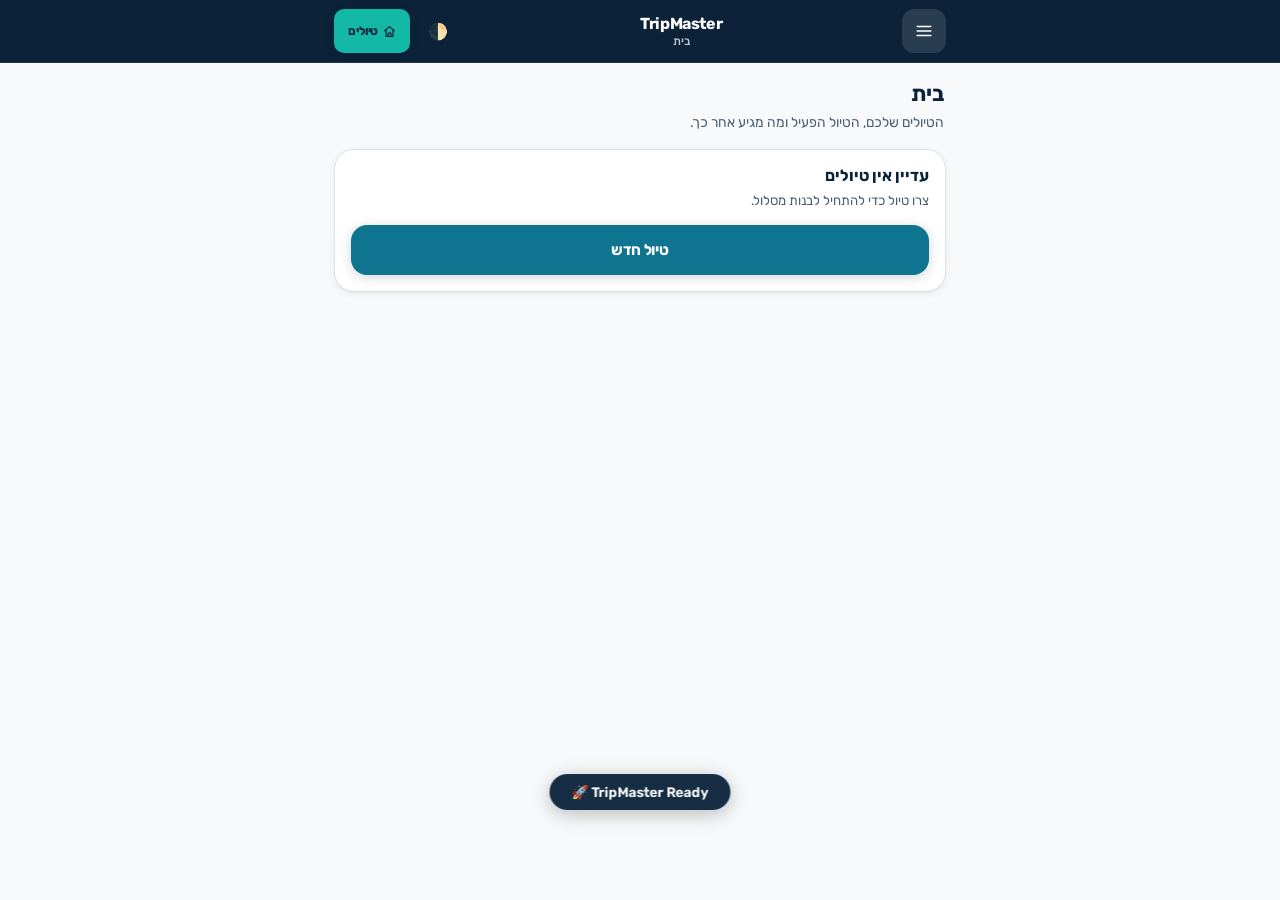
==== commit 2c084e66: "Add files via upload" ====
--- a/index.html
+++ b/index.html
@@ -13,45 +13,7 @@
   <link href="https://fonts.googleapis.com/css2?family=Rubik:wght@300;400;500;600;700&display=swap" rel="stylesheet" />
   <link rel="stylesheet" href="./styles.css" />
 
-  <script>
-  /* ══ DIR-BOOT-001 (v1040) ═══════════════════════════════════════════════
-     Cold-boot direction flash. <html> ships as lang="he" dir="rtl", and the
-     saved language is only applied by applyLanguage() inside
-     DOMContentLoaded — i.e. after config.js, i18n.js, the stylesheet and the
-     first paint. An English/Russian/Spanish/Portuguese user therefore saw a
-     right-to-left frame before the layout flipped.
-
-     This reads ONE key, synchronously, before the body is parsed, and sets
-     the two attributes applyLanguage() would have set anyway. It is a
-     repaint optimisation, not a source of truth: applyLanguage() still runs
-     later and still wins, so a wrong or stale value here is corrected
-     within the same boot and can never leave the app in a bad state.
-
-     Constraints deliberately respected:
-       - No network, no new file, no new storage key, no write of any kind.
-       - Runs BEFORE the BOOT-GUARD script and shares nothing with it. It
-         declares no globals and cannot throw out of its own try/catch, so a
-         missing config.js/i18n.js still reaches the guard unchanged.
-       - The key name and the lang/dir pairs are duplicated from
-         KEY_SETTINGS and LANG_META on purpose: config.js and i18n.js have
-         not loaded yet. Keep the two in sync when a language is activated;
-         an unknown code here simply falls through and changes nothing. ══ */
-  (function () {
-    try {
-      var raw = localStorage.getItem("tm_settings_clean");
-      if (!raw) return;
-      var lang = JSON.parse(raw).language;
-      var DIRS = {
-        he: ["he", "rtl"], en: ["en", "ltr"], ar: ["ar", "rtl"],
-        ru: ["ru", "ltr"], es: ["es", "ltr"], pt: ["pt-BR", "ltr"]
-      };
-      var m = DIRS[lang];
-      if (!m) return;
-      document.documentElement.lang = m[0];
-      document.documentElement.dir  = m[1];
-    } catch (e) { /* no storage, corrupt JSON: leave the shipped defaults */ }
-  })();
-  </script>
+  <script src="./dir-boot.js"></script>
 
 </head>
 
@@ -75,17 +37,20 @@
         <div class="header-trip-dates" id="headerTripDates" dir="ltr"></div>
       </div>
 
-      <!-- Right: switch trip + theme -->
+      <!-- Right: Trips (= Home hub) + theme -->
+      <!-- HOMEHUB-001 (v1050-RC2): this button used to open a separate
+           "switch trip" sheet, which competed with the Home dashboard for
+           the same job. It now navigates to Home, which is the single place
+           trips are seen, selected, created, edited and deleted. -->
       <div class="header-right">
         <button class="header-icon-btn" id="themeBtn" type="button" data-i18n-title="header_theme_title" title="ערכת נושא">
           🌓
         </button>
-        <button class="header-switch-btn" id="switchTripBtn" type="button" data-i18n-aria-label="aria_sheet_trips" aria-label="החלפת טיול">
+        <button class="header-switch-btn" id="homeNavBtn" type="button" data-i18n-aria-label="aria_go_home" aria-label="מעבר לבית — הטיולים שלי">
           <svg viewBox="0 0 24 24" fill="none" stroke="currentColor" stroke-width="2.2" stroke-linecap="round" stroke-linejoin="round">
-            <polyline points="17 1 21 5 17 9"/>
-            <path d="M3 11V9a4 4 0 0 1 4-4h14"/>
-            <polyline points="7 23 3 19 7 15"/>
-            <path d="M21 13v2a4 4 0 0 1-4 4H3"/>
+            <path d="M3 10.5 12 3l9 7.5"/>
+            <path d="M5.5 9.5V21h13V9.5"/>
+            <path d="M9.5 21v-6h5v6"/>
           </svg>
           <span data-i18n="header_trips_btn">טיולים</span>
         </button>
@@ -135,6 +100,10 @@
       <div class="access-profile-chips" id="accessProfileChips"></div>
       <div class="access-profile-note" data-i18n="access_profile_note">מוצג לתזכורת בזמן התכנון. TripMaster לא בדק את הפעילויות מול ההעדפות האלה.</div>
     </div>
+
+    <!-- DAY-INTEL-001 (v1050): deterministic local schedule health. Hidden
+         when there is no selected day. No routing or venue claims. -->
+    <div class="day-health" id="dayHealthStrip" role="status" aria-live="polite" style="display:none"></div>
 
     <!-- Hero card: current / next activity -->
     <div class="hero-card" id="heroCard">
@@ -444,6 +413,15 @@
       <button class="sheet-close" id="sheetClose" type="button" data-i18n-aria-label="aria_close" aria-label="סגור">✕</button>
     </div>
     <div id="addPane">
+      <!-- ══ ADDUX-001 (v1050-RC2) — Add Activity reset ══
+           Real-device testing showed the RC1 sheet was too long to use for a
+           normal itinerary item. The primary form is now the core activity
+           only: date, start time, title, location, note, category, save.
+           Every optional v1050 field still exists, unchanged, inside
+           #addMoreBody below. The advanced body is only ever hidden with
+           CSS, never detached, so applyActivityFieldsFromForm() keeps
+           reading exactly the same inputs and no stored field can be lost
+           by collapsing the section. -->
       <div class="row">
         <div>
           <label for="addDate" data-i18n="field_date">תאריך</label>
@@ -454,12 +432,6 @@
           <input type="time" id="addTime" />
         </div>
       </div>
-      <!-- ENDTIME-001 (v1040 / B4): optional. Left blank, the activity keeps
-           behaving exactly as it did before v1040 — one hour in every export.
-           No conflict detection is attached to this field. -->
-      <label for="addEndTime" data-i18n="field_end_time">שעת סיום</label>
-      <input type="time" id="addEndTime" />
-      <div class="field-note" data-i18n="field_end_time_note">בלי שעת סיום, הפעילות מיוצאת ליומן כשעה אחת — בדיוק כמו קודם.</div>
 
       <label for="addTitle" data-i18n="field_title">כותרת</label>
       <input id="addTitle" data-i18n-placeholder="field_title_ph" placeholder="למשל: Natural History Museum" />
@@ -470,53 +442,104 @@
            left exactly as they are and are never parsed for an address. -->
       <label for="addLocation" data-i18n="field_location">מיקום</label>
       <input id="addLocation" data-i18n-placeholder="field_location_ph" placeholder="שם המקום או כתובת לניווט" />
-      <div class="field-note" data-i18n="field_location_note">המיקום משמש לניווט ולייצוא ליומן. ההערה נשארת הערה חופשית.</div>
 
       <label for="addNote" data-i18n="field_note">הערה</label>
       <textarea id="addNote" data-i18n-placeholder="field_note_ph" placeholder="לינק, טלפון, מה לזכור"></textarea>
 
       <!-- CATEGORY-001 (v1040 / E5): getCategoryIcon() already preferred
            item.category over the title-keyword guess; it simply had no
-           control. Options are rendered by renderCategoryOptions(). -->
+           control. Options are rendered by renderCategoryOptions(), which
+           already offers "other" from CATEGORY_ORDER. -->
       <label for="addCategory" data-i18n="field_category">סוג פעילות</label>
       <select id="addCategory"></select>
 
-      <!-- ACCESS-ACT-001 (v1040 / D1,D2): the traveller's own research. The
-           wording never claims TripMaster checked anything. -->
-      <label for="addAccessStatus" data-i18n="field_access_status">נגישות הפעילות</label>
-      <select id="addAccessStatus">
-        <option value="" data-i18n="access_status_unknown">לא נבדק</option>
-        <option value="stepfree" data-i18n="access_status_stepfree">בדקתי — ללא מדרגות</option>
-        <option value="problem" data-i18n="access_status_problem">בדקתי — יש בעיה</option>
-      </select>
-      <label for="addAccessNote" data-i18n="field_access_note">הערת נגישות</label>
-      <textarea id="addAccessNote" rows="2" data-i18n-placeholder="field_access_note_ph" placeholder="למשל: רמפה בכניסה הצדדית, מעלית לא פעילה אחרי 18:00"></textarea>
-      <div class="field-note" data-i18n="access_activity_note">המידע הזה נשמר על ידכם ומוצג כפי שהזנתם. TripMaster לא בודק נגישות של מקומות.</div>
-
-      <label for="addReminder" data-i18n="field_reminder">🔔 תזכורת</label>
-      <select id="addReminder">
-        <option value="-1" data-i18n="rem_none">ללא תזכורת</option>
-        <option value="10" data-i18n="rem_10">10 דקות לפני</option>
-        <option value="15" data-i18n="rem_15">15 דקות לפני</option>
-        <option value="30" data-i18n="rem_30">30 דקות לפני</option>
-        <option value="60" data-i18n="rem_60">שעה לפני</option>
-        <option value="120" data-i18n="rem_120">שעתיים לפני</option>
-      </select>
-      <!-- CAL-COPY-001 (v1011): clarify that the in-app reminder is a label only,
-           and that a real pop-up alert comes from the phone's calendar app after
-           saving to calendar (exportActivityToIcs() already writes a VALARM).
-           Copy only — no logic, no data-model, no ICS change. -->
-      <div style="font-size:.78rem;color:var(--sub);margin-top:-6px;margin-bottom:10px;line-height:1.5" data-i18n="cal_help">התזכורת מוצגת בתוך TripMaster בלבד. להתראה אמיתית גם כשהאפליקציה סגורה — שמרו את הפעילות ליומן. ההתראה תופעל דרך יומן הטלפון.</div>
+      <!-- ══ MORE-001 (v1050-RC2): optional detail, opt-in ══ -->
+      <div class="more-block" id="addMoreBlock">
+        <button class="more-toggle" id="addMoreToggle" type="button"
+                aria-expanded="false" aria-controls="addMoreBody">
+          <span class="more-toggle-label" data-i18n="more_options">אפשרויות נוספות</span>
+          <span class="more-badge" id="addMoreBadge" hidden></span>
+          <span class="more-chevron" aria-hidden="true">⌄</span>
+        </button>
+        <div class="more-body" id="addMoreBody" hidden>
+          <!-- ENDTIME-001 (v1040 / B4) — OPTIONAL, and stays optional.
+               An activity with no end time is completely valid and raises no
+               warning: see DayIntel.analyzeDay(), which never infers a
+               duration it was not given. -->
+          <label for="addEndTime" data-i18n="field_end_time">שעת סיום</label>
+          <input type="time" id="addEndTime" />
+          <div class="field-note" data-i18n="field_end_time_note">בלי שעת סיום, הפעילות מיוצאת ליומן כשעה אחת — בדיוק כמו קודם.</div>
+
+          <!-- ACCESS-ACT-001 (v1040 / D1,D2): the traveller's own research. The
+               wording never claims TripMaster checked anything. -->
+          <label for="addAccessStatus" data-i18n="field_access_status">נגישות הפעילות</label>
+          <select id="addAccessStatus">
+            <option value="" data-i18n="access_status_unknown">לא נבדק</option>
+            <option value="needscheck" data-i18n="access_status_needscheck">צריך לבדוק</option>
+            <option value="stepfree" data-i18n="access_status_stepfree">בדקתי — ללא מדרגות</option>
+            <option value="problem" data-i18n="access_status_problem">בדקתי — יש בעיה</option>
+          </select>
+          <label for="addAccessNote" data-i18n="field_access_note">הערת נגישות</label>
+          <textarea id="addAccessNote" rows="2" data-i18n-placeholder="field_access_note_ph" placeholder="למשל: רמפה בכניסה הצדדית, מעלית לא פעילה אחרי 18:00"></textarea>
+          <div class="field-note" data-i18n="access_activity_note">המידע הזה נשמר על ידכם ומוצג כפי שהזנתם. TripMaster לא בודק נגישות של מקומות.</div>
+
+          <!-- TRAVEL-SEG-001 (v1050): optional manual travel information from the
+               previous chronologically scheduled activity. Unknown stays unknown. -->
+          <div class="travel-fields">
+            <div class="trip-base-heading" data-i18n="field_travel_section">🚶 מעבר מהפעילות הקודמת</div>
+            <label for="addTravelMode" data-i18n="field_travel_mode">אמצעי מעבר</label>
+            <select id="addTravelMode">
+              <option value="" data-i18n="travel_mode_unknown">לא ידוע / לא הוזן</option>
+              <option value="walk" data-i18n="travel_mode_walk">הליכה</option>
+              <option value="public" data-i18n="travel_mode_public">תחבורה ציבורית</option>
+              <option value="taxi" data-i18n="travel_mode_taxi">מונית / רייד</option>
+              <option value="train" data-i18n="travel_mode_train">רכבת</option>
+              <option value="other" data-i18n="travel_mode_other">אחר</option>
+              <option value="none" data-i18n="travel_mode_none">אין צורך במעבר</option>
+            </select>
+            <label for="addTravelDuration" data-i18n="field_travel_duration">משך ידוע בדקות</label>
+            <input id="addTravelDuration" type="number" min="0" max="1440" step="1" inputmode="numeric" />
+            <label for="addTravelNote" data-i18n="field_travel_note">הערת מעבר</label>
+            <textarea id="addTravelNote" rows="2" data-i18n-placeholder="field_travel_note_ph" placeholder="למשל: 20 דקות במטרו, החלפה אחת"></textarea>
+            <div class="field-note" data-i18n="field_travel_info_note">TripMaster משתמש רק בזמן שהזנתם. הוא לא מחשב מסלול, מרחק או זמן נסיעה בעצמו.</div>
+          </div>
+
+          <label for="addReminder" data-i18n="field_reminder">🔔 תזכורת</label>
+          <select id="addReminder">
+            <option value="-1" data-i18n="rem_none">ללא תזכורת</option>
+            <option value="10" data-i18n="rem_10">10 דקות לפני</option>
+            <option value="15" data-i18n="rem_15">15 דקות לפני</option>
+            <option value="30" data-i18n="rem_30">30 דקות לפני</option>
+            <option value="60" data-i18n="rem_60">שעה לפני</option>
+            <option value="120" data-i18n="rem_120">שעתיים לפני</option>
+          </select>
+          <!-- CAL-COPY-001 (v1011): the in-app reminder is a label only; a real
+               pop-up alert comes from the phone's calendar app after saving to
+               calendar (exportActivityToIcs() already writes a VALARM). -->
+          <div class="field-note" data-i18n="cal_help">התזכורת מוצגת בתוך TripMaster בלבד. להתראה אמיתית גם כשהאפליקציה סגורה — שמרו את הפעילות ליומן. ההתראה תופעל דרך יומן הטלפון.</div>
+        </div>
+      </div>
+
       <div class="row sheet-actions" style="margin-top:4px">
+        <button class="btn btn-primary" id="addSaveBtn" type="button">שמור</button>
+      </div>
+
+      <!-- ══ CAL-AFTER-SAVE-001 (v1050-RC2) ══
+           Calendar hand-off is an action on an activity that already exists,
+           not a decision forced during creation. #addCalendarActions is shown
+           only in edit mode (openEditSheet), hidden while adding (openSheet).
+           Both handlers still save-then-export, so behaviour on an existing
+           activity is byte-for-byte what it was in RC1. -->
+      <div id="addCalendarActions" style="display:none">
+        <div class="cal-actions-heading" data-i18n="cal_actions_heading">📅 יומן</div>
         <button class="btn btn-muted" id="addWithReminderBtn" type="button">📅 שמור ליומן עם תזכורת</button>
-        <button class="btn btn-primary" id="addSaveBtn" type="button">שמור</button>
-      </div>
-      <!-- GCAL-001 (v1020): secondary path only. The ICS button above stays the
-           primary action because it is the only route that carries reminderMin
-           exactly and works offline. The reminder limitation is disclosed here,
-           at the point of the tap, not in a help screen. -->
-      <button class="btn btn-link" id="addGoogleCalBtn" type="button" data-i18n="btn_gcal">פתח ב-Google Calendar</button>
-      <div class="gcal-note" data-i18n="gcal_note">נפתח ב-Google Calendar עם הפרטים מוכנים. התזכורת שבחרתם לא עוברת — Google מגדיר תזכורת ברירת מחדל. דורש חיבור לאינטרנט.</div>
+        <!-- GCAL-001 (v1020): secondary path only. The ICS button above stays the
+             primary action because it is the only route that carries reminderMin
+             exactly and works offline. -->
+        <button class="btn btn-link" id="addGoogleCalBtn" type="button" data-i18n="btn_gcal">פתח ב-Google Calendar</button>
+        <div class="gcal-note" data-i18n="gcal_note">נפתח ב-Google Calendar עם הפרטים מוכנים. התזכורת שבחרתם לא עוברת — Google מגדיר תזכורת ברירת מחדל. דורש חיבור לאינטרנט.</div>
+      </div>
+
       <button class="btn btn-danger" id="addDeleteBtn" style="margin-top:10px; display:none" type="button" data-i18n="btn_delete_activity">🗑 מחק פעילות</button>
       <button class="btn btn-muted" id="addCancelBtn" style="margin-top:10px" type="button" data-i18n="btn_cancel">ביטול</button>
     </div>
@@ -546,14 +569,11 @@
   </div>
 
   <!-- ══ TRIP SWITCH SHEET ══ -->
-  <div class="sheet" id="tripSheet" role="dialog" aria-modal="true" aria-labelledby="tripSheetTitle">
-    <div class="sheet-handle"></div>
-    <div class="sheet-head">
-      <h3 id="tripSheetTitle" data-i18n="trip_sheet_title">🔄 החלפת טיול</h3>
-      <button class="sheet-close" id="tripSheetClose" type="button" data-i18n-aria-label="aria_close" aria-label="סגור">✕</button>
-    </div>
-    <div id="tripList"></div>
-  </div>
+  <!-- LEGACY-SWITCH-001 (v1050-RC2): the "🔄 החלפת טיול" sheet lived here.
+       It was removed, not hidden: Home is now the only trips hub, and every
+       former entry point (header button, Home empty state, Trip Details and
+       Overview with no active trip, post-delete refresh) routes to Home.
+       openTripSheet/closeTripSheet and #tripList are gone from app.js too. -->
 
   <!-- ══ NEW TRIP SHEET ══ -->
   <div class="sheet" id="newTripSheet" role="dialog" aria-modal="true" aria-labelledby="newTripSheetTitle">
@@ -709,6 +729,7 @@
       <textarea id="tripBaseNoteInput" rows="2" data-i18n-placeholder="trip_base_note_ph" placeholder="למשל: קבלה 24/7 או כניסה צדדית"></textarea>
       <div class="field-note" data-i18n="trip_base_info_note">נשמר כמידע שלכם בלבד. TripMaster לא מאמת את המלון ולא מחשב ממנו מסלולים.</div>
     </div>
+    <div class="planning-summary" id="tripDetailsPlanningSummary" style="display:none"></div>
     <div class="row" style="margin-top:4px">
       <button class="btn btn-muted" id="tripDetailsCancelBtn" type="button" data-i18n="btn_cancel">ביטול</button>
       <button class="btn btn-primary" id="tripDetailsSaveBtn" type="button" data-i18n="btn_save">שמור</button>
@@ -737,7 +758,9 @@
       <button class="sheet-close" id="aboutSheetClose" type="button" data-i18n-aria-label="aria_close" aria-label="סגור">✕</button>
     </div>
     <div class="about-body">
-      <span class="about-version-badge" id="aboutVersionBadge">TripMaster v1040</span>
+      <!-- Overwritten at boot by app.js from APP_VERSION; the literal is only
+           a pre-script fallback. -->
+      <span class="about-version-badge" id="aboutVersionBadge">TripMaster v1050-RC2-FIX1</span>
 
       <h4 data-i18n="about_privacy_h">🔒 פרטיות</h4>
       <div>
@@ -771,3595 +794,12 @@
   <script src="./config.js"></script>
   <script src="./i18n.js"></script>
 
-  <script>
-  /* ══ BOOT-GUARD-001 (v1030 RC7-FIX1) ═══════════════════════════════════
-     RC7 moved the KEY_ constants and PARTNER_CONFIG into config.js, and
-     LANG_META / DEFAULT_LANG / TRANSLATIONS into i18n.js. A classic
-     external script whose request fails is skipped SILENTLY by the browser:
-     no error page, no failed navigation. The document still parses and the
-     static shell still paints, and then the main script below throws
-     "ReferenceError: DEFAULT_LANG is not defined" on its first statement.
-     The whole DOMContentLoaded handler aborts, so nothing renders and
-     nothing is clickable — which a user reads as "the app did not open".
-     While these declarations were inline in RC6 this was impossible: a
-     failed index.html failed the navigation outright, showed a browser
-     error, and a refresh fixed it.
-
-     This guard restores that RC6 property. On a healthy boot it does
-     nothing at all. When a dependency is missing it reloads once (twice at
-     most per tab), which is the same recovery the user was already
-     performing by hand. It adds no UI, no localStorage key, no translation
-     and no product behaviour, and it cannot loop: the retry counter is
-     written to sessionStorage BEFORE any reload is attempted, and no
-     usable sessionStorage means no reload. ══ */
-  (function () {
-    var ok = false;
-    try {
-      ok = typeof KEY_DAYS     !== "undefined" &&
-           typeof DEFAULT_LANG !== "undefined" &&
-           typeof TRANSLATIONS !== "undefined";
-    } catch (e) { ok = false; }   // partially-evaluated script (TDZ) counts as missing
-    var K = "tm_boot_retry";      // session-scoped only; never persisted, never backed up
-    if (ok) { try { sessionStorage.removeItem(K); } catch (e) {} return; }
-    var n = 0, wrote = false;
-    try {
-      n = parseInt(sessionStorage.getItem(K) || "0", 10) || 0;
-      if (n < 2) { sessionStorage.setItem(K, String(n + 1)); wrote = true; }
-    } catch (e) { wrote = false; }
-    if (wrote) location.reload();
-  })();
-  </script>
-
-  <script>
-  document.addEventListener("DOMContentLoaded", () => {
-    const $ = (id) => document.getElementById(id);
-
-    /* Current UI language. Reassigned once settings are loaded (see below)
-       and by setLanguage(). Declared before any t() caller runs. */
-    let currentLang = DEFAULT_LANG;
-
-    /* ── t(key): safe translation lookup ──
-       Never throws and never returns undefined:
-         1. current language  ->  2. Hebrew fallback
-         3. caller-supplied fallback  ->  4. the key itself
-       A missing key therefore degrades to Hebrew (or a visible key),
-       never to a blank UI or a crash. */
-    function t(key, fallback) {
-      const table = TRANSLATIONS[currentLang];
-      if (table && Object.prototype.hasOwnProperty.call(table, key)) return table[key];
-      const base = TRANSLATIONS[DEFAULT_LANG];
-      if (base && Object.prototype.hasOwnProperty.call(base, key)) return base[key];
-      if (fallback !== undefined && fallback !== null) return fallback;
-      return key;
-    }
-
-    /* tf(key, params): t() plus {placeholder} substitution. Values are
-       inserted as-is; callers that emit HTML still escape separately. */
-    function tf(key, params) {
-      let out = String(t(key));
-      if (params) {
-        Object.keys(params).forEach((p) => {
-          out = out.split("{" + p + "}").join(String(params[p]));
-        });
-      }
-      return out;
-    }
-
-    /* ── Document language + direction ──
-       DATES-001 is unaffected: .header-trip-dates keeps its own
-       dir="ltr" + unicode-bidi:isolate, which overrides the document
-       direction in both languages, so numeric ranges never reverse. */
-    function applyLanguageAttributes() {
-      const meta = LANG_META[currentLang] || LANG_META[DEFAULT_LANG];
-      document.documentElement.lang = meta.lang;
-      document.documentElement.dir  = meta.dir;
-    }
-
-    /* Walks the app-owned static markup only. Elements carry data-i18n*
-       attributes; user content never does, so nothing typed by the user
-       can be reached by this function. */
-    function applyStaticTranslations() {
-      document.querySelectorAll("[data-i18n]").forEach((el) => {
-        el.textContent = t(el.getAttribute("data-i18n"));
-      });
-      document.querySelectorAll("[data-i18n-placeholder]").forEach((el) => {
-        el.setAttribute("placeholder", t(el.getAttribute("data-i18n-placeholder")));
-      });
-      document.querySelectorAll("[data-i18n-title]").forEach((el) => {
-        el.setAttribute("title", t(el.getAttribute("data-i18n-title")));
-      });
-      document.querySelectorAll("[data-i18n-aria-label]").forEach((el) => {
-        el.setAttribute("aria-label", t(el.getAttribute("data-i18n-aria-label")));
-      });
-    }
-
-    /* Only languages flagged active are ever rendered, so an unfinished
-       translation cannot be selected. Each button carries its own
-       lang/dir so endonyms render correctly inside either page direction. */
-    function renderLanguageOptions() {
-      // I18N-003 (v1030 RC5): paint the collapsed row's current-language
-      // label. The globe lives in the static markup, so only the endonym is
-      // written here, carrying its own lang/dir for correct bidi in any page
-      // direction.
-      const cur = $("langCurrentLabel");
-      const curMeta = LANG_META[currentLang] || LANG_META[DEFAULT_LANG];
-      if (cur) {
-        cur.textContent = curMeta.label;
-        cur.setAttribute("lang", curMeta.lang);
-        cur.setAttribute("dir", curMeta.dir);
-      }
-
-      const row = $("langOptions");
-      if (!row) return;
-      row.innerHTML = "";
-      activeLanguages().forEach((code) => {
-        const meta = LANG_META[code];
-        const on = code === currentLang;
-        const b = document.createElement("button");
-        b.className = "lang-option" + (on ? " on" : "");
-        b.type = "button";
-        b.dataset.lang = code;
-        b.setAttribute("aria-pressed", on ? "true" : "false");
-
-        const name = document.createElement("span");
-        name.className = "lang-name";
-        name.setAttribute("lang", meta.lang);
-        name.setAttribute("dir", meta.dir);
-        name.textContent = meta.label;
-
-        const check = document.createElement("span");
-        check.className = "lang-check";
-        check.setAttribute("aria-hidden", "true");
-        check.textContent = "✓";
-
-        b.appendChild(name);
-        b.appendChild(check);
-        row.appendChild(b);
-      });
-    }
-
-    function applyLanguage() {
-      applyLanguageAttributes();
-      applyStaticTranslations();
-      renderLanguageOptions();
-      // v1040: these two are built by JS, so data-i18n cannot reach them.
-      renderCategoryOptions();
-      renderAccessProfile();
-    }
-
-    /* Changing language saves immediately and repaints in place. The menu
-       sheet is never closed and no .sheet/.sec open state is touched, so
-       the user stays exactly where they were. */
-    function setLanguage(lang) {
-      const meta = LANG_META[lang];
-      if (!meta || !meta.active) return;
-      currentLang = lang;
-      settings.language = lang;
-      saveSettings();
-      applyLanguage();
-      renderTools();
-      renderCurrentView();
-      updateHeaderInfo();
-      showToast(t("toast_language_changed"));
-    }
-
-
-    let currentDayIndex  = 0;
-    let editingDayIndex  = null;
-    let editingItemIndex = null;
-    let lastAIPlan       = [];
-    let isSavingActivity = false; // BUG-001 preventive guard: blocks duplicate rapid-tap saves
-
-    /* ── BOOT-001 fix: safe localStorage JSON read ──
-       Reads a raw localStorage value and parses it as JSON.
-       - Missing/null raw value -> returns fallback (no backup needed, nothing to lose).
-       - Unparseable raw value -> preserves the raw string under a timestamped
-         backup key (so it is never silently lost / overwritten later by
-         pagehide/beforeunload/visibilitychange saves), warns in console,
-         and returns fallback so boot can continue instead of throwing. ── */
-    function safeParseJSON(key, fallback) {
-      const raw = localStorage.getItem(key);
-      if (raw === null || raw === undefined) return fallback;
-      try {
-        return JSON.parse(raw);
-      } catch (err) {
-        try {
-          localStorage.setItem(`${key}_corrupt_backup_${Date.now()}`, raw);
-        } catch (backupErr) {
-          console.warn("TripMaster: failed to back up corrupt value for", key, backupErr);
-        }
-        console.warn("TripMaster: corrupt JSON in localStorage key", key, err);
-        return fallback;
-      }
-    }
-
-    function normalizeDays(raw) { return Array.isArray(raw) ? raw : []; }
-
-    // RC2 model: KEY_DAYS is legacy Home itinerary storage only. New planning
-    // happens exclusively inside trips[]. It is read here solely so a safe
-    // one-time migration can recover it below.
-    let days = normalizeDays(safeParseJSON(KEY_DAYS, []));
-    let trips = normalizeTrips(safeParseJSON(KEY_TRIPS, []));
-    let activeTripId = localStorage.getItem(KEY_ACTIVE_TRIP) || null;
-    let currentView = activeTripId ? "planner" : "home";
-
-    /* ══════════════════════════════════════════════════════════════════
-       STORE-001 (v1040 / A7): one guarded persistence path
-       ──────────────────────────────────────────────────────────────────
-       Before v1040 every important write was a bare localStorage.setItem().
-       A full quota, or a browser in a mode that refuses storage, threw out
-       of the click handler AFTER the model had been mutated and the UI
-       re-rendered — so the app showed a saved change that could not survive
-       a reload, and said nothing.
-
-       writeAll() writes a batch and, on any failure, puts every key it
-       touched back to its previous value before returning false.
-       commitState() wraps that in a model-level transaction:
-
-           snapshot -> mutate -> persist -> commit + render
-                                         -> or roll back and report
-
-       Nothing renders success and no toast claims success unless the write
-       actually landed. Simulate with QuotaExceededError during QA.
-       ══════════════════════════════════════════════════════════════════ */
-    function writeAll(entries) {
-      const previous = [];
-      try {
-        for (let i = 0; i < entries.length; i++) {
-          const key = entries[i][0];
-          previous.push([key, localStorage.getItem(key)]);
-          localStorage.setItem(key, entries[i][1]);
-        }
-        return true;
-      } catch (err) {
-        console.warn("TripMaster: localStorage write failed", err);
-        for (let i = previous.length - 1; i >= 0; i--) {
-          try {
-            if (previous[i][1] === null) localStorage.removeItem(previous[i][0]);
-            else localStorage.setItem(previous[i][0], previous[i][1]);
-          } catch (rollbackErr) {
-            console.warn("TripMaster: rollback failed for", previous[i][0], rollbackErr);
-          }
-        }
-        return false;
-      }
-    }
-
-    function reportStorageFailure() { showToast(t("toast_storage_failed")); }
-
-    /* ── SCHEMA-001 (v1040) ──
-       Every field v1040 adds is optional and is read through an accessor, so
-       a trip or activity written by v1010–v1030 is valid exactly as stored
-       and is never rewritten merely for having been opened. normalizeTrips()
-       fills in a missing SHAPE (days array, string name); it never rebuilds
-       an object, so unknown keys on stored data survive untouched. ── */
-    function normalizeTrips(raw) {
-      if (!Array.isArray(raw)) return [];
-      raw.forEach((trip) => {
-        if (!trip || typeof trip !== "object") return;
-        if (!Array.isArray(trip.days)) trip.days = [];
-        if (typeof trip.name !== "string") trip.name = String(trip.name == null ? "" : trip.name);
-      });
-      return raw.filter((trip) => trip && typeof trip === "object" && trip.id);
-    }
-
-    function itemLocation(item)   { return (item && typeof item.location   === "string") ? item.location.trim()   : ""; }
-    function itemNote(item)       { return (item && typeof item.note       === "string") ? item.note.trim()       : ""; }
-    function itemAccessNote(item) { return (item && typeof item.accessNote === "string") ? item.accessNote.trim() : ""; }
-    function itemEndTime(item) {
-      const v = item && item.endTime;
-      return (typeof v === "string" && /^[0-9]{2}:[0-9]{2}$/.test(v)) ? v : "";
-    }
-    function itemAccessStatus(item) {
-      const v = item && item.accessStatus;
-      return (v === "stepfree" || v === "problem") ? v : "";
-    }
-    function itemCategory(item) {
-      const v = item && item.category;
-      return (typeof v === "string" && CATEGORY_ORDER.indexOf(v) !== -1) ? v : "";
-    }
-    function tripDestination(trip) { return (trip && typeof trip.destination === "string") ? trip.destination.trim() : ""; }
-    function tripBase(trip) {
-      const b = trip && trip.base;
-      if (!b || typeof b !== "object") return { name:"", location:"", note:"" };
-      return {
-        name: typeof b.name === "string" ? b.name.trim() : "",
-        location: typeof b.location === "string" ? b.location.trim() : "",
-        note: typeof b.note === "string" ? b.note.trim() : ""
-      };
-    }
-    function tripTimezone(trip) {
-      const v = trip && trip.timezone;
-      return (typeof v === "string" && v && isValidTimeZone(v)) ? v : "";
-    }
-    function activeTripTimezone() { return tripTimezone(getActiveTrip()); }
-
-    /* ── State transaction (A4/A5/A7) ──
-       snapshotState() also captures the HOME days, which live outside
-       trips[] under KEY_DAYS, so an undo of Reset or Restore can put them
-       back. restoreStateFrom() re-establishes the boot-time aliasing
-       invariant: while a trip is active, `days` IS activeTrip.days. ── */
-    function snapshotState() {
-      return JSON.stringify({
-        trips: trips,
-        days: days,
-        activeTripId: activeTripId,
-        currentView: currentView,
-        currentDayIndex: currentDayIndex,
-        homeDays: normalizeDays(safeParseJSON(KEY_DAYS, []))
-      });
-    }
-
-    function restoreStateFrom(json) {
-      const snap = JSON.parse(json);
-      trips = normalizeTrips(Array.isArray(snap.trips) ? snap.trips : []);
-      activeTripId = snap.activeTripId || null;
-      currentView = snap.currentView === "home" ? "home" : (activeTripId ? "planner" : "home");
-      const active = getActiveTrip();
-      if (active) {
-        if (!Array.isArray(active.days)) active.days = [];
-        days = active.days;
-      } else {
-        // Home is no longer an itinerary container in RC2. Any legacy Home
-        // days live under KEY_DAYS until migrated, never in the active view.
-        days = [];
-      }
-      currentDayIndex = (typeof snap.currentDayIndex === "number") ? snap.currentDayIndex : 0;
-      if (currentDayIndex >= days.length) currentDayIndex = Math.max(0, days.length - 1);
-      return snap;
-    }
-
-    /* ACTIVE-TRIP-001 (v1040 / A4): KEY_TRIPS is written on EVERY commit,
-       including while Home is selected. Before v1040, deleting the active
-       trip filtered trips[] in memory and then called goHome(), which wrote
-       KEY_ACTIVE_TRIP but never KEY_TRIPS — so the deleted trip came back on
-       reload, and only the pagehide/visibilitychange handler happened to
-       rescue it later. Writing trips unconditionally costs one small write
-       and makes that class of bug structurally impossible. */
-    function persistState() {
-      const active = getActiveTrip();
-      if (active) active.days = JSON.parse(JSON.stringify(days));
-      const entries = [
-        [KEY_TRIPS, JSON.stringify(trips)],
-        [KEY_ACTIVE_TRIP, activeTripId || ""]
-      ];
-      // KEY_DAYS is a legacy migration inbox only. RC2 never writes planner
-      // content back into it, which prevents Home from becoming a second data path.
-      return writeAll(entries);
-    }
-
-    function commitState(mutate, undoRecord) {
-      const before = snapshotState();
-      try {
-        mutate();
-      } catch (err) {
-        console.warn("TripMaster: mutation failed, rolling back", err);
-        restoreStateFrom(before);
-        reportStorageFailure();
-        return false;
-      }
-      if (!persistState()) {
-        restoreStateFrom(before);
-        reportStorageFailure();
-        return false;
-      }
-      if (undoRecord) setUndo(before, undoRecord);
-      return true;
-    }
-
-    /* saveDays() keeps its name and its call sites. It is now the guarded
-       path and returns a boolean; saveTrips() deliberately does NOT sync
-       activeTrip.days, because createTrip() calls it at a moment when
-       `days` still holds the PREVIOUS trip's days. */
-    function saveDays()  { return persistState(); }
-    function saveTrips() {
-      return writeAll([
-        [KEY_TRIPS, JSON.stringify(trips)],
-        [KEY_ACTIVE_TRIP, activeTripId || ""]
-      ]);
-    }
-
-    /* ── UNDO-001 (v1040 / A5) ──
-       One step, not a history. The record is a whole-state snapshot taken
-       immediately before the destructive commit, which is why "restore the
-       exact relevant data" needs no per-operation restore logic and cannot
-       drift out of sync with the model. Reset and Restore additionally carry
-       settings and theme. ── */
-    let _undo = null;
-
-    function setUndo(stateJson, record) {
-      _undo = {
-        state: stateJson,
-        settings: (record && record.settings) || null,
-        theme: (record && record.theme) || null
-      };
-    }
-    function clearUndo() { _undo = null; }
-
-    function performUndo() {
-      if (!_undo) { showToast(t("toast_nothing_to_undo")); return; }
-      const record = _undo;
-      _undo = null;
-      const fallbackState = snapshotState();
-      const fallbackSettings = JSON.stringify(settings);
-      let snap;
-      try {
-        snap = restoreStateFrom(record.state);
-        if (record.settings) settings = normalizeSettings(JSON.parse(record.settings));
-      } catch (err) {
-        console.warn("TripMaster: undo could not rebuild state", err);
-        try { restoreStateFrom(fallbackState); } catch (e) {}
-        reportStorageFailure();
-        return;
-      }
-      const active = getActiveTrip();
-      const entries = [
-        [KEY_TRIPS, JSON.stringify(trips)],
-        [KEY_ACTIVE_TRIP, activeTripId || ""],
-        [KEY_DAYS, JSON.stringify(normalizeDays(snap.homeDays))]
-      ];
-      if (record.settings) entries.push([KEY_SETTINGS, JSON.stringify(settingsForStorage())]);
-      if (record.theme)    entries.push([KEY_THEME, record.theme]);
-      if (!writeAll(entries)) {
-        try {
-          restoreStateFrom(fallbackState);
-          settings = normalizeSettings(JSON.parse(fallbackSettings));
-        } catch (e) {}
-        reportStorageFailure();
-        return;
-      }
-      if (record.theme === "dark") document.documentElement.setAttribute("data-theme", "dark");
-      else if (record.theme)       document.documentElement.removeAttribute("data-theme");
-      if (record.settings) {
-        currentLang = settings.language;
-        applyLanguage();
-        renderPrefsAndAccess();
-        renderTools();
-        const keyField = $("global-apikey");
-        if (keyField) keyField.value = "";
-      }
-      renderCurrentView();
-      updateHeaderInfo();
-      showToast(t("toast_undone"));
-    }
-
-    /* ── SNAPSHOT-001 (v1040 / A6) ──
-       Reset and Restore are the two operations that can destroy everything
-       at once. Both now write a recoverable local snapshot FIRST and abort
-       if that write fails, so the destructive step can never run without a
-       recovery path behind it. This is a single overwritten snapshot, not
-       version history, and it never leaves the device. ── */
-    function writeSafetySnapshot(reason) {
-      let payload;
-      try {
-        payload = JSON.stringify({
-          app: "TripMaster",
-          snapshotVersion: 1,
-          reason: reason,
-          createdAt: new Date().toISOString(),
-          trips: trips,
-          activeTripId: activeTripId,
-          homeDays: normalizeDays(safeParseJSON(KEY_DAYS, [])),
-          settings: settingsForStorage(),
-          theme: localStorage.getItem(KEY_THEME) || "light"
-        });
-      } catch (err) {
-        console.warn("TripMaster: could not build safety snapshot", err);
-        return false;
-      }
-      return writeAll([[KEY_SAFETY_SNAPSHOT, payload]]);
-    }
-
-    /* ══════════════════════════════════════════════════════════════════
-       CAL-TIME-001 (v1040 / B5): one canonical calendar time pipeline
-       ──────────────────────────────────────────────────────────────────
-       Until v1040 the ICS path and the Google Calendar path each did their
-       own arithmetic from the raw form fields. ICS emitted a FLOATING local
-       stamp; Google converted the device-local time to UTC. For a user whose
-       device clock differs from the destination, the two exports described
-       two different real instants.
-
-       Both now call activityTimeSpec() and format what it returns.
-
-         - Trip HAS a timezone: the wall clock the user typed belongs to that
-           zone. The instant is resolved with the browser's own IANA data and
-           both exports emit the same UTC stamp. DST is handled by resolving
-           the offset AT the candidate instant and re-resolving once if the
-           first guess landed on the other side of a transition.
-         - Trip has NO timezone (the explicit, tested fallback): the wall
-           clock is emitted as-is, unanchored, by BOTH paths. The receiving
-           calendar interprets it in its own zone, which is what a traveller
-           with no destination set actually means.
-
-       No calendar library, no network, no hand-waving.
-       ══════════════════════════════════════════════════════════════════ */
-    function isValidTimeZone(tz) {
-      if (!tz || typeof tz !== "string") return false;
-      try { new Intl.DateTimeFormat("en-US", { timeZone: tz }); return true; }
-      catch (err) { return false; }
-    }
-
-    function deviceTimeZone() {
-      try { return Intl.DateTimeFormat().resolvedOptions().timeZone || ""; }
-      catch (err) { return ""; }
-    }
-
-    /* Offset of `tz` from UTC, in ms, AT the given instant. */
-    function tzOffsetMs(tz, utcMs) {
-      const parts = new Intl.DateTimeFormat("en-US", {
-        timeZone: tz, hour12: false,
-        year: "numeric", month: "2-digit", day: "2-digit",
-        hour: "2-digit", minute: "2-digit", second: "2-digit"
-      }).formatToParts(new Date(utcMs));
-      const map = {};
-      parts.forEach((p) => { map[p.type] = p.value; });
-      let hour = parseInt(map.hour, 10);
-      if (hour === 24) hour = 0;   // some ICU builds render midnight as "24"
-      const asIfUTC = Date.UTC(
-        parseInt(map.year, 10), parseInt(map.month, 10) - 1, parseInt(map.day, 10),
-        hour, parseInt(map.minute, 10), parseInt(map.second, 10)
-      );
-      return asIfUTC - utcMs;
-    }
-
-    /* Wall clock in `tz` -> real instant (ms since epoch).
-       Two passes: guess with the offset at the naive instant, then confirm
-       with the offset at the candidate. Across a DST transition the two
-       disagree exactly once, and the second pass is authoritative. A time
-       inside a spring-forward gap does not exist; this returns a defined,
-       deterministic instant for it rather than throwing. */
-    function wallClockToInstant(y, mo, d, h, mi, tz) {
-      const naiveUTC = Date.UTC(y, mo - 1, d, h, mi, 0);
-      const off1 = tzOffsetMs(tz, naiveUTC);
-      let instant = naiveUTC - off1;
-      const off2 = tzOffsetMs(tz, instant);
-      if (off2 !== off1) instant = naiveUTC - off2;
-      return instant;
-    }
-
-    function pad2(n) { return String(n).padStart(2, "0"); }
-
-    function wallStamp(p) {
-      return "" + p.y + pad2(p.mo) + pad2(p.d) + "T" + pad2(p.h) + pad2(p.mi) + "00";
-    }
-    function utcStamp(ms) {
-      const d = new Date(ms);
-      return "" + d.getUTCFullYear() + pad2(d.getUTCMonth() + 1) + pad2(d.getUTCDate())
-           + "T" + pad2(d.getUTCHours()) + pad2(d.getUTCMinutes()) + pad2(d.getUTCSeconds()) + "Z";
-    }
-
-    /* Wall-clock arithmetic on a UTC scratch date, so the DEVICE timezone
-       can never leak into the destination's calendar. */
-    function addWallMinutes(p, minutes) {
-      const scratch = new Date(Date.UTC(p.y, p.mo - 1, p.d, p.h, p.mi, 0));
-      scratch.setUTCMinutes(scratch.getUTCMinutes() + minutes);
-      return {
-        y: scratch.getUTCFullYear(), mo: scratch.getUTCMonth() + 1, d: scratch.getUTCDate(),
-        h: scratch.getUTCHours(), mi: scratch.getUTCMinutes()
-      };
-    }
-
-    /* THE canonical conversion. Both calendar exports use this and nothing
-       else. `endTimeStr` is optional: with no end time the activity keeps
-       the pre-v1040 duration of exactly one hour (B4). */
-    function activityTimeSpec(dateStr, timeStr, endTimeStr, tz) {
-      const dp = String(dateStr || "").split("-");
-      const tp = String(timeStr || "12:00").split(":");
-      const start = {
-        y: parseInt(dp[0], 10), mo: parseInt(dp[1], 10), d: parseInt(dp[2], 10),
-        h: parseInt(tp[0], 10), mi: parseInt(tp[1], 10)
-      };
-      if (isNaN(start.y) || isNaN(start.mo) || isNaN(start.d)) return null;
-      if (isNaN(start.h)) start.h = 12;
-      if (isNaN(start.mi)) start.mi = 0;
-
-      let end;
-      const ep = String(endTimeStr || "").split(":");
-      const eh = parseInt(ep[0], 10), em = parseInt(ep[1], 10);
-      if (!isNaN(eh) && !isNaN(em)) {
-        end = { y: start.y, mo: start.mo, d: start.d, h: eh, mi: em };
-        // An end at or before the start means the activity runs past
-        // midnight, which is a real thing on a trip (a 23:00 concert).
-        if ((eh * 60 + em) <= (start.h * 60 + start.mi)) end = addWallMinutes(end, 24 * 60);
-      } else {
-        end = addWallMinutes(start, 60);
-      }
-
-      const zone = (tz && isValidTimeZone(tz)) ? tz : "";
-      if (zone) {
-        return {
-          mode: "utc", tz: zone,
-          startMs: wallClockToInstant(start.y, start.mo, start.d, start.h, start.mi, zone),
-          endMs:   wallClockToInstant(end.y,   end.mo,   end.d,   end.h,   end.mi,   zone),
-          start: start, end: end,
-          dtStart: utcStamp(wallClockToInstant(start.y, start.mo, start.d, start.h, start.mi, zone)),
-          dtEnd:   utcStamp(wallClockToInstant(end.y,   end.mo,   end.d,   end.h,   end.mi,   zone))
-        };
-      }
-      return {
-        mode: "floating", tz: "",
-        startMs: null, endMs: null,
-        start: start, end: end,
-        dtStart: wallStamp(start),
-        dtEnd:   wallStamp(end)
-      };
-    }
-
-    /* UID-001 (v1040 / B6): assigned once and then stored, so re-exporting
-       the same activity updates the same calendar entry instead of creating
-       a second one. Generated lazily at export time — boot stays read-only. */
-    function ensureActivityUid(item) {
-      if (item && typeof item.uid === "string" && item.uid) return item.uid;
-      const uid = "tm-" + Date.now().toString(36) + "-"
-                + Math.random().toString(36).slice(2, 10) + "@tripmaster.app";
-      if (item) {
-        item.uid = uid;
-        // Best effort: a failed write only costs UID stability, never data,
-        // so this must not block the export the user just asked for.
-        if (!persistState()) console.warn("TripMaster: could not persist activity UID");
-      }
-      return uid;
-    }
-
-    /* ── A11Y-001 (v1040 / D6): one open/close path for every sheet ──
-       Focus moves into the sheet on open and returns to whatever opened it
-       on close. Escape closes the topmost sheet. The stack is keyed by sheet
-       id so stacked sheets (a confirmation over the menu) unwind correctly. */
-    let _focusReturn = [];
-
-    function openSheetEl(id) {
-      const el = $(id);
-      if (!el) return;
-      const trigger = document.activeElement;
-      const already = el.classList.contains("open");
-      el.classList.add("open");
-      $("sheetBackdrop").classList.add("open");
-      // Re-rendering an open sheet (deleteTrip re-opens the trip list) must
-      // not push a second return-focus record for the same sheet.
-      if (!already) _focusReturn.push({ id: id, trigger: (trigger && trigger.focus) ? trigger : null });
-      window.setTimeout(() => {
-        const target = el.querySelector(".sheet-close") || el;
-        try { target.focus(); } catch (err) {}
-      }, 60);
-    }
-
-    function closeSheetEl(id) {
-      const el = $(id);
-      if (!el) return;
-      const wasOpen = el.classList.contains("open");
-      el.classList.remove("open");
-      syncBackdrop();
-      const ids = _focusReturn.map((r) => r.id);
-      const idx = ids.lastIndexOf(id);
-      if (idx === -1) return;
-      const rec = _focusReturn.splice(idx, 1)[0];
-      if (wasOpen && rec.trigger && document.contains(rec.trigger)) {
-        try { rec.trigger.focus(); } catch (err) {}
-      }
-    }
-
-    function getActiveTrip() {
-      return trips.find(t => t.id === activeTripId) || null;
-    }
-
-    /* ── Trip management ── */
-    /* STORE-001 (v1040 / A7): returns null when the trip could not be
-       persisted, so the caller cannot render and toast a trip that would
-       vanish on the next reload. The name fallback is localized rather than
-       a Hebrew literal (E-family); in practice the caller already rejects an
-       empty name, so it is a safety net, not a normal path. */
-    function createTrip(name) {
-      const newTrip = { id: "trip_" + Date.now(), name: name || t("menu_new_trip"), days: [] };
-      const previousTrips = trips.slice();
-      const previousActive = activeTripId;
-      trips.push(newTrip);
-      activeTripId = newTrip.id;
-      currentView = "planner";
-      if (!saveTrips()) {
-        trips = previousTrips;
-        activeTripId = previousActive;
-        currentView = previousActive ? "planner" : "home";
-        reportStorageFailure();
-        return null;
-      }
-      days = newTrip.days;
-      return newTrip;
-    }
-
-    function switchTrip(tripId, options) {
-      const opts = options || {};
-      const previous = snapshotState();
-      activeTripId = tripId;
-      const activeTrip = getActiveTrip();
-      if (!activeTrip) { restoreStateFrom(previous); return false; }
-      days = activeTrip.days || [];
-      currentDayIndex = 0;
-      currentView = opts.stayHome ? "home" : "planner";
-      if (!saveTrips()) { restoreStateFrom(previous); reportStorageFailure(); return false; }
-      renderCurrentView();
-      updateHeaderInfo();
-      if (!opts.silent) showToast(tf("toast_switched_trip", { name: activeTrip.name }));
-      return true;
-    }
-
-    function goHome() {
-      // HOME-STATE-001: dashboard navigation never clears the selected trip.
-      // activeTripId remains the user's working-trip selection.
-      currentView = "home";
-      const activeTrip = getActiveTrip();
-      days = activeTrip ? (activeTrip.days || []) : [];
-      currentDayIndex = 0;
-      renderCurrentView();
-      updateHeaderInfo();
-      showToast(t("toast_home"));
-    }
-
-    function continuePlanning(tripId) {
-      if (tripId && tripId !== activeTripId) {
-        switchTrip(tripId, { silent:true });
-        return;
-      }
-      const active = getActiveTrip();
-      if (!active) {
-        if (trips.length === 0) openNewTripSheet();
-        else openTripSheet();
-        return;
-      }
-      currentView = "planner";
-      days = active.days || [];
-      if (currentDayIndex >= days.length) currentDayIndex = 0;
-      renderCurrentView();
-      updateHeaderInfo();
-    }
-
-    function legacyHomeSignature(homeDays) {
-      // FNV-1a over the exact legacy payload. The signature is stored on the
-      // migrated trip so a crash between the two storage writes cannot create
-      // a duplicate on retry. It is not a security hash.
-      const text = JSON.stringify(normalizeDays(homeDays));
-      let h = 0x811c9dc5;
-      for (let i = 0; i < text.length; i++) {
-        h ^= text.charCodeAt(i);
-        h = Math.imul(h, 0x01000193);
-      }
-      return (h >>> 0).toString(16).padStart(8, "0");
-    }
-
-    function migrateLegacyHomeDays() {
-      const legacy = normalizeDays(safeParseJSON(KEY_DAYS, []));
-      if (!legacy.length) return { migrated:false, reused:false };
-      const signature = legacyHomeSignature(legacy);
-      const legacyPayload = JSON.stringify(legacy);
-      // The short FNV signature is only an index hint. Exact payload equality
-      // is mandatory before treating a trip as a prior migration, so even a
-      // theoretical hash collision can never cause different legacy data to
-      // be cleared as "already migrated".
-      const existing = trips.find((trip) => trip
-        && trip.legacyHomeSignature === signature
-        && JSON.stringify(normalizeDays(trip.days)) === legacyPayload);
-      if (existing) {
-        // Interrupted prior migration: trip already landed. Clearing the legacy
-        // inbox is idempotent and cannot overwrite the trip.
-        const adoptExisting = getActiveTrip() ? activeTripId : existing.id;
-        if (!writeAll([[KEY_ACTIVE_TRIP, adoptExisting || ""], [KEY_DAYS, JSON.stringify([])]])) return { migrated:false, error:true };
-        activeTripId = adoptExisting;
-        return { migrated:false, reused:true, trip:existing };
-      }
-
-      const migratedTrip = {
-        id: "trip_home_" + Date.now(),
-        name: t("legacy_home_trip_name"),
-        days: JSON.parse(JSON.stringify(legacy)),
-        migrationSource: "legacy-home",
-        legacyHomeSignature: signature
-      };
-      const nextTrips = trips.concat([migratedTrip]);
-      const nextActive = getActiveTrip() ? activeTripId : migratedTrip.id;
-      // One guarded batch. If the legacy inbox cannot be cleared, the new trip
-      // is rolled back by writeAll() and retry is safe.
-      if (!writeAll([
-        [KEY_TRIPS, JSON.stringify(nextTrips)],
-        [KEY_ACTIVE_TRIP, nextActive || ""],
-        [KEY_DAYS, JSON.stringify([])]
-      ])) return { migrated:false, error:true };
-      trips = normalizeTrips(nextTrips);
-      activeTripId = nextActive;
-      const active = getActiveTrip();
-      days = active ? active.days : [];
-      currentView = "home";
-      return { migrated:true, reused:false, trip:migratedTrip };
-    }
-
-    function tripDateRange(trip) {
-      const valid = (trip && Array.isArray(trip.days) ? trip.days : [])
-        .map(d => d && d.date).filter(d => !!parseDateOnly(d)).sort();
-      return valid.length ? { first: valid[0], last: valid[valid.length - 1] } : null;
-    }
-
-    function daysUntilDate(dateString) {
-      const target = parseDateOnly(dateString);
-      const today = parseDateOnly(todayISO());
-      if (!target || !today) return null;
-      return Math.round((target.getTime() - today.getTime()) / 86400000);
-    }
-
-    function upcomingTrip() {
-      const today = todayISO();
-      const candidates = trips.map(trip => ({ trip, range: tripDateRange(trip) }))
-        .filter(x => x.range && x.range.last >= today)
-        .sort((a,b) => a.range.first.localeCompare(b.range.first));
-      return candidates.length ? candidates[0] : null;
-    }
-
-    function dashboardTripCard(trip, kind) {
-      const card = document.createElement("article");
-      card.className = "home-trip-card" + (kind === "active" ? " is-active" : "");
-      const range = tripDateRange(trip);
-      const base = tripBase(trip);
-      const dest = tripDestination(trip);
-      const count = range ? daysUntilDate(range.first) : null;
-      const title = document.createElement("div");
-      title.className = "home-trip-title";
-      title.textContent = trip.name || t("menu_new_trip");
-      card.appendChild(title);
-      const meta = document.createElement("div");
-      meta.className = "home-trip-meta";
-      const parts = [];
-      if (dest) parts.push(dest);
-      if (range) parts.push((formatDateOnly(range.first, {day:"numeric",month:"short"}) || range.first) + (range.last !== range.first ? " – " + (formatDateOnly(range.last, {day:"numeric",month:"short"}) || range.last) : ""));
-      if (count != null && count > 0) parts.push(tf("home_days_until", { n: count }));
-      else if (count === 0) parts.push(t("home_starts_today"));
-      meta.textContent = parts.join(" · ") || t("home_no_dates");
-      card.appendChild(meta);
-      if (base.name || base.location) {
-        const b = document.createElement("div");
-        b.className = "home-trip-base";
-        b.textContent = "🏨 " + (base.name || base.location) + (base.name && base.location ? " · " + base.location : "");
-        card.appendChild(b);
-      }
-      const actions = document.createElement("div");
-      actions.className = "home-trip-actions";
-      const cont = document.createElement("button");
-      cont.type = "button"; cont.className = "btn btn-primary"; cont.textContent = t("home_continue");
-      cont.addEventListener("click", () => continuePlanning(trip.id));
-      const details = document.createElement("button");
-      details.type = "button"; details.className = "btn btn-muted"; details.textContent = t("menu_trip_details");
-      details.addEventListener("click", () => openTripDetailsSheet(trip.id));
-      const overview = document.createElement("button");
-      overview.type = "button"; overview.className = "btn btn-muted"; overview.textContent = t("menu_overview");
-      overview.addEventListener("click", () => { if (trip.id !== activeTripId) switchTrip(trip.id, {stayHome:true, silent:true}); openOverviewSheet(); });
-      actions.appendChild(cont); actions.appendChild(details); actions.appendChild(overview);
-      card.appendChild(actions);
-      return card;
-    }
-
-    function renderHomeDashboard() {
-      const body = $("homeDashboardBody");
-      if (!body) return;
-      body.innerHTML = "";
-      const active = getActiveTrip();
-      if (active) {
-        const label = document.createElement("div");
-        label.className = "home-section-label"; label.textContent = t("home_active_trip");
-        body.appendChild(label);
-        body.appendChild(dashboardTripCard(active, "active"));
-      } else {
-        const empty = document.createElement("div");
-        empty.className = "home-empty-card";
-        const title = document.createElement("div"); title.className = "home-empty-title";
-        title.textContent = trips.length ? t("home_choose_trip") : t("home_no_trips");
-        const sub = document.createElement("div"); sub.className = "home-empty-sub";
-        sub.textContent = trips.length ? t("home_choose_trip_sub") : t("home_no_trips_sub");
-        const btn = document.createElement("button"); btn.type = "button"; btn.className = "btn btn-primary";
-        btn.textContent = trips.length ? t("header_trips_btn") : t("menu_new_trip");
-        btn.addEventListener("click", () => trips.length ? openTripSheet() : openNewTripSheet());
-        empty.appendChild(title); empty.appendChild(sub); empty.appendChild(btn); body.appendChild(empty);
-      }
-
-      const upcoming = upcomingTrip();
-      if (upcoming && (!active || upcoming.trip.id !== active.id)) {
-        const label = document.createElement("div"); label.className = "home-section-label"; label.textContent = t("home_upcoming_trip");
-        body.appendChild(label); body.appendChild(dashboardTripCard(upcoming.trip, "upcoming"));
-      }
-
-      const others = trips.filter(trip => (!active || trip.id !== active.id) && (!upcoming || trip.id !== upcoming.trip.id));
-      if (others.length) {
-        const label = document.createElement("div"); label.className = "home-section-label"; label.textContent = t("home_other_trips"); body.appendChild(label);
-        const list = document.createElement("div"); list.className = "home-other-list";
-        others.forEach(trip => {
-          const row = document.createElement("button"); row.type = "button"; row.className = "home-other-row";
-          const range = tripDateRange(trip);
-          row.innerHTML = `<span>${escapeHtml(trip.name || t("menu_new_trip"))}</span><small>${escapeHtml(tripDestination(trip) || (range ? (formatDateOnly(range.first,{day:"numeric",month:"short"}) || range.first) : t("home_no_dates")))}</small>`;
-          row.addEventListener("click", () => switchTrip(trip.id, {stayHome:true}));
-          list.appendChild(row);
-        });
-        body.appendChild(list);
-      }
-    }
-
-    function renderCurrentView() {
-      const home = $("homeDashboard");
-      const planner = $("plannerView");
-      const bottom = document.querySelector(".bottom-bar");
-      const active = getActiveTrip();
-      if (currentView === "planner" && !active) currentView = "home";
-      const atHome = currentView === "home";
-      if (home) home.style.display = atHome ? "" : "none";
-      if (planner) planner.style.display = atHome ? "none" : "";
-      if (bottom) bottom.style.display = atHome ? "none" : "";
-      if (atHome) renderHomeDashboard();
-      else {
-        days = active.days || [];
-        renderDays();
-        renderActivities(currentDayIndex);
-      }
-      renderAccessProfile();
-    }
-
-    /* ── Header info ── */
-    function updateHeaderInfo() {
-      const activeTrip = getActiveTrip();
-      const dateLine = $("headerTripDates");
-      if (currentView === "home") {
-        $("headerCity").innerText = "TripMaster";
-        dateLine.innerText = t("home_dashboard_title");
-        // The same header line is normally a numeric date range and is styled
-        // LTR. Home uses translated copy, so honour the document direction or
-        // Hebrew/Arabic dashboard text would be forced into LTR presentation.
-        dateLine.dir = document.documentElement.dir === "rtl" ? "rtl" : "ltr";
-        dateLine.style.direction = dateLine.dir;
-        return;
-      }
-      $("headerCity").innerText = (activeTrip && activeTrip.name) ? activeTrip.name : "TripMaster";
-      dateLine.dir = "ltr";
-      dateLine.style.direction = "ltr";
-
-      // dates from the active trip only
-      if (activeTrip && days.length > 0) {
-        const first = days[0].date;
-        const last  = days[days.length - 1].date;
-        // DATEONLY-001: calendar date, formatted in UTC.
-        const fmt = (d) => formatDateOnly(d, { day: "numeric", month: "numeric" }) || d;
-        dateLine.innerText = first === last ? fmt(first) : `${fmt(first)}–${fmt(last)}`;
-      } else {
-        dateLine.innerText = "";
-      }
-    }
-
-    /* ── Sheets (trips) ── */
-    function openNewTripSheet() {
-      $("newTripNameInput").value = "";
-      openSheetEl("newTripSheet");
-    }
-    function closeNewTripSheet() { closeSheetEl("newTripSheet"); }
-    function openFirstDaySheet() {
-      $("firstDayDateInput").value = todayISO();
-      openSheetEl("firstDaySheet");
-    }
-    function closeFirstDaySheet() { closeSheetEl("firstDaySheet"); }
-
-    function openTripSheet() {
-      const list = document.getElementById("tripList");
-      list.innerHTML = "";
-
-      // 🏠 Home is a dashboard, not a trip and not an activeTripId state.
-      const isHomeActive = currentView === "home";
-      const homeCard = document.createElement("div");
-      homeCard.style.cssText = `
-        display:flex;align-items:center;gap:14px;
-        border:1.5px solid ${isHomeActive ? "var(--primary)" : "var(--border)"};
-        background:${isHomeActive ? "var(--primary-soft)" : "var(--bg)"};
-        border-radius:var(--radius);
-        padding:16px;margin-bottom:10px;cursor:pointer;
-        transition:border-color .15s,background .15s,transform .1s;
-        -webkit-user-select:none;user-select:none;
-      `;
-
-      const homeIcon = document.createElement("div");
-      homeIcon.style.cssText = "width:42px;height:42px;border-radius:12px;background:var(--primary-soft);display:flex;align-items:center;justify-content:center;font-size:1.3rem;flex-shrink:0;";
-      homeIcon.textContent = "🏠";
-
-      const homeTextWrap = document.createElement("div");
-      homeTextWrap.style.flex = "1";
-      homeTextWrap.style.minWidth = "0";
-
-      const homeNameEl = document.createElement("div");
-      homeNameEl.textContent = t("trip_home_name");
-      homeNameEl.style.cssText = `font-weight:700;font-size:.95rem;letter-spacing:-0.02em;color:${isHomeActive ? "var(--primary)" : "var(--text)"};`;
-
-      const homeSubEl = document.createElement("div");
-      homeSubEl.textContent = t("trip_home_sub_back");
-      homeSubEl.style.cssText = "font-size:.76rem;color:var(--sub);margin-top:3px;";
-
-      homeTextWrap.appendChild(homeNameEl);
-      homeTextWrap.appendChild(homeSubEl);
-
-      const homeBadge = document.createElement("span");
-      if (isHomeActive) {
-        homeBadge.textContent = t("home_badge_dashboard");
-        homeBadge.style.cssText = "font-size:.7rem;font-weight:700;background:var(--primary);color:#fff;border-radius:999px;padding:4px 12px;flex-shrink:0;";
-      }
-
-      homeCard.appendChild(homeIcon);
-      homeCard.appendChild(homeTextWrap);
-      if (isHomeActive) homeCard.appendChild(homeBadge);
-
-      homeCard.addEventListener("click", () => {
-        closeTripSheet();
-        if (!isHomeActive) goHome();
-      });
-
-      list.appendChild(homeCard);
-
-      if (trips.length === 0) {
-        const emptyMsg = document.createElement("div");
-        emptyMsg.style.cssText = "text-align:center;padding:40px 16px";
-        emptyMsg.innerHTML = `
-            <div style="font-size:2.4rem;opacity:.3;margin-bottom:12px">🧳</div>
-            <div style="color:var(--sub);font-size:.95rem;font-weight:500;line-height:1.6">${escapeHtml(t("trip_empty_title"))}<br><small style="font-size:.82rem;opacity:.7">${escapeHtml(t("trip_empty_sub"))}</small></div>`;
-        list.appendChild(emptyMsg);
-      } else {
-        trips.forEach((trip) => {
-          const isActive = trip.id === activeTripId;
-          const card = document.createElement("div");
-          card.style.cssText = `
-            display:flex;align-items:center;gap:14px;
-            border:1.5px solid ${isActive ? "var(--primary)" : "var(--border)"};
-            background:${isActive ? "var(--primary-soft)" : "var(--bg)"};
-            border-radius:var(--radius);
-            padding:16px;margin-bottom:10px;cursor:pointer;
-            transition:border-color .15s,background .15s,transform .1s;
-            -webkit-user-select:none;user-select:none;
-          `;
-
-          const icon = document.createElement("div");
-          icon.style.cssText = "width:42px;height:42px;border-radius:12px;background:var(--primary-soft);display:flex;align-items:center;justify-content:center;font-size:1.3rem;flex-shrink:0;";
-          icon.textContent = isActive ? "✈️" : "🗺️";
-
-          const textWrap = document.createElement("div");
-          textWrap.style.flex = "1";
-          textWrap.style.minWidth = "0";
-
-          const nameEl = document.createElement("div");
-          nameEl.textContent = trip.name;
-          nameEl.style.cssText = `font-weight:700;font-size:.95rem;letter-spacing:-0.02em;color:${isActive ? "var(--primary)" : "var(--text)"};`;
-
-          const subEl = document.createElement("div");
-          subEl.textContent = isActive ? t("trip_active_sub") : tf("trip_days_count", { n: trip.days ? trip.days.length : 0 });
-          subEl.style.cssText = "font-size:.76rem;color:var(--sub);margin-top:3px;";
-
-          textWrap.appendChild(nameEl);
-          textWrap.appendChild(subEl);
-
-          const badge = document.createElement("span");
-          if (isActive) {
-            badge.textContent = t("trip_badge_active");
-            badge.style.cssText = "font-size:.7rem;font-weight:700;background:var(--primary);color:#fff;border-radius:999px;padding:4px 12px;flex-shrink:0;";
-          }
-
-          card.appendChild(icon);
-          card.appendChild(textWrap);
-          if (isActive) card.appendChild(badge);
-
-          /* ── TRIP-DEL-001 (v1040 / A3) ──
-             Deleting a trip used to be reachable ONLY through a 600 ms
-             long-press or a right-click on this card. That control was
-             invisible, undiscoverable, and armed on touchstart, so a scroll
-             that began on a card and did not emit a touchmove in time could
-             raise a delete dialog the user never asked for. Both gestures
-             are removed. Deletion is an explicit labelled button and is
-             still behind the existing confirmation. */
-          const actions = document.createElement("div");
-          actions.className = "trip-card-actions";
-
-          const editBtn = document.createElement("button");
-          editBtn.type = "button";
-          editBtn.className = "trip-card-btn";
-          editBtn.textContent = "✏️";
-          editBtn.title = t("trip_edit_title");
-          editBtn.setAttribute("aria-label", t("trip_edit_title") + " — " + trip.name);
-          editBtn.addEventListener("click", (e) => {
-            e.stopPropagation();
-            closeTripSheet();
-            openTripDetailsSheet(trip.id);
-          });
-
-          const delBtn = document.createElement("button");
-          delBtn.type = "button";
-          delBtn.className = "trip-card-btn trip-card-btn-danger";
-          delBtn.textContent = "🗑";
-          delBtn.title = t("btn_delete_trip");
-          delBtn.setAttribute("aria-label", t("btn_delete_trip") + " — " + trip.name);
-          delBtn.addEventListener("click", (e) => {
-            e.stopPropagation();
-            deleteTrip(trip.id);
-          });
-
-          actions.appendChild(editBtn);
-          actions.appendChild(delBtn);
-          card.appendChild(actions);
-
-          card.addEventListener("click", () => {
-            closeTripSheet();
-            if (!isActive) switchTrip(trip.id);
-          });
-
-          list.appendChild(card);
-        });
-      }
-
-      openSheetEl("tripSheet");
-    }
-
-    function closeTripSheet() { closeSheetEl("tripSheet"); }
-
-    function deleteTrip(tripId) {
-      if (tripId === "home") { showToast(t("toast_cant_delete_home")); return; }
-      const trip = trips.find(t => t.id === tripId);
-      if (!trip) return;
-      confirmDeleteTrip(trip.name, () => {
-        /* ── ACTIVE-TRIP-001 (v1040 / A4) — CONFIRMED defect, fixed ──
-           The old path filtered trips[] in memory and then, for the ACTIVE
-           trip, called goHome(). goHome() wrote KEY_ACTIVE_TRIP but never
-           KEY_TRIPS, so the filtered array was never persisted and the
-           deleted trip reappeared on the next reload. It only ever survived
-           because the pagehide / visibilitychange handler happened to call
-           saveTrips() later — exactly the kind of rescue this release is
-           meant to stop relying on. commitState() persists both keys inside
-           the same transaction, or rolls the deletion back entirely. */
-        const wasActive = activeTripId === tripId;
-        const ok = commitState(() => {
-          trips = trips.filter(x => x.id !== tripId);
-          if (wasActive) {
-            activeTripId = null;
-            days = [];
-            currentDayIndex = 0;
-            currentView = "home";
-          }
-        }, {});
-        if (!ok) return;
-        renderCurrentView();
-        updateHeaderInfo();
-        openTripSheet();
-        showUndoToast(tf("toast_trip_deleted", { name: trip.name }));
-      });
-    }
-
-    /* ── Settings ── */
-    /* ── SETTINGS-NORM-001 (v1020) ──
-       v1011 built the settings default inline and doRestore() replaced the whole
-       object with backup.settings, so restoring a pre-v1020 backup would have
-       deleted prefs/access, and a backup with no settings key would have made
-       `settings` undefined mid-session. DEFAULT_SETTINGS is now the single
-       source of shape and normalizeSettings() fills any missing branch.
-       Additive only: no existing field is renamed, removed, or re-typed, and
-       no localStorage key changes. ── */
-    const DEFAULT_SETTINGS = {
-      // FIELDS-001 (v1020 RC3): city / hotel / baseArea are no longer active
-      // fields, so they are absent here. They are NOT purged from stored data:
-      // normalizeSettings() spreads the incoming object over these defaults, so
-      // any legacy value in an older backup is preserved untouched.
-      defaultReminderMin: 30, apiKey: "",
-      // I18N-001 (v1030): UI language only. Never applied to user content.
-      // Absent from every pre-v1030 backup, so normalizeSettings() supplies
-      // the "he" default and old backups keep restoring unchanged.
-      language: DEFAULT_LANG,
-      prefs: {
-        v: 1,
-        pace: null,            // "relaxed" | "balanced" | "packed" | null
-        transport: [],         // "walk" | "public" | "taxi" | "train"
-        noSelfDrive: false,    // true = user explicitly does not plan to self-drive
-        maxWalkKm: null,       // number | null
-        budget: null,          // "low" | "mid" | "high" | null
-        food: [],              // free tags
-        attractions: [],       // free tags
-        notes: ""
-      },
-      access: {
-        v: 1,
-        stepFree: false,
-        avoidStairs: false,
-        elevatorNeeded: false,
-        shortWalks: false,
-        wheelchair: "none",    // "none" | "manual" | "electric"
-        companion: false,
-        quietPreference: false,
-        notes: ""
-      }
-    };
-
-    // Fills missing branches without overwriting anything the user already has.
-    function normalizeSettings(raw) {
-      const src = (raw && typeof raw === "object") ? raw : {};
-      const out = Object.assign({}, DEFAULT_SETTINGS, src);
-      out.prefs  = Object.assign({}, DEFAULT_SETTINGS.prefs,  (src.prefs  && typeof src.prefs  === "object") ? src.prefs  : {});
-      out.access = Object.assign({}, DEFAULT_SETTINGS.access, (src.access && typeof src.access === "object") ? src.access : {});
-      if (["none", "manual", "electric"].indexOf(out.access.wheelchair) === -1) {
-        out.access.wheelchair = "none";
-      }
-      // I18N-001 (v1030): only an ACTIVE language may be persisted. An old
-      // backup (no field), a hand-edited value, or a language that is not
-      // finished yet all collapse to Hebrew rather than a half-translated UI.
-      if (activeLanguages().indexOf(out.language) === -1) {
-        out.language = DEFAULT_LANG;
-      }
-      // Object.assign is shallow, so the array defaults would otherwise be
-      // shared by reference with DEFAULT_SETTINGS and across calls. Always
-      // hand back a fresh array.
-      ["transport", "food", "attractions"].forEach((k) => {
-        out.prefs[k] = Array.isArray(out.prefs[k]) ? out.prefs[k].slice() : [];
-      });
-      return out;
-    }
-
-    let settings = normalizeSettings(safeParseJSON(KEY_SETTINGS, DEFAULT_SETTINGS));
-    // I18N-001 (v1030): adopt the stored language as soon as settings exist,
-    // before any render runs. normalizeSettings() has already validated it.
-    currentLang = settings.language;
-
-    /* ── AI-SECRET-001 (v1040 / E8) ──
-       The hidden AI helper wrote settings.apiKey straight into
-       localStorage and exportBackup() copied `settings` verbatim, so a
-       backup FILE could carry a live Anthropic key off the device. AI stays
-       hidden and inactive, and the field, its input and its listener are all
-       left in place so re-enabling AI later behind a proxy needs no
-       reconstruction — but the secret is now redacted on every path that
-       leaves memory: saveSettings(), exportBackup() and the safety snapshot.
-       Any key already stored by an earlier build is purged once, below. ── */
-    function settingsForStorage(source) {
-      const copy = JSON.parse(JSON.stringify(source === undefined ? settings : source));
-      copy.apiKey = "";
-      return copy;
-    }
-
-    function saveSettings() {
-      return writeAll([[KEY_SETTINGS, JSON.stringify(settingsForStorage())]]);
-    }
-
-    // One-time purge of a key persisted by v1030 or earlier.
-    if (settings.apiKey) {
-      settings.apiKey = "";
-      saveSettings();
-    }
-
-    /* ── Toast ──
-       UNDO-001 (v1040 / A5): the toast can now carry one action button.
-       Built from real elements rather than innerText so nothing can leave a
-       stray text node behind, and cleared completely on every call. An
-       actionable toast stays up longer, because it asks the user to decide.
-       (The local element variable used to be named `t`, which shadowed the
-       translation function inside this scope.) */
-    function showToast(text, actionLabel, actionFn) {
-      const el = $("toast");
-      el.textContent = "";
-      const msg = document.createElement("span");
-      msg.className = "toast-text";
-      msg.textContent = text;
-      el.appendChild(msg);
-      if (actionLabel && typeof actionFn === "function") {
-        const btn = document.createElement("button");
-        btn.type = "button";
-        btn.className = "toast-action";
-        btn.textContent = actionLabel;
-        btn.addEventListener("click", () => {
-          clearTimeout(showToast._t);
-          el.classList.remove("visible");
-          actionFn();
-        });
-        el.appendChild(btn);
-      }
-      el.classList.add("visible");
-      clearTimeout(showToast._t);
-      showToast._t = setTimeout(() => el.classList.remove("visible"), actionLabel ? 6500 : 1900);
-    }
-
-    function showUndoToast(text) {
-      showToast(text, t("undo_action"), performUndo);
-    }
-
-    /* ── Custom confirm dialogs ── */
-    function openConfirmSheet(sheetId) { openSheetEl(sheetId); }
-    function closeConfirmSheet(sheetId) { closeSheetEl(sheetId); }
-
-    /* MENU-003 (v1020 RC3): confirmation sheets now stack over an open menu.
-       Unconditionally clearing the backdrop on close would leave the menu
-       visible but undimmed and un-dismissable by tapping outside. Re-derive
-       the backdrop from whatever is still open instead. */
-    function syncBackdrop() {
-      const stillOpen = document.querySelector(".sheet.open");
-      $("sheetBackdrop").classList.toggle("open", !!stillOpen);
-    }
-
-    /* ── About / Beta feedback (v1009) ── */
-    function openAboutSheet() {
-      $("aboutVersionBadge").innerText = "TripMaster " + APP_VERSION;
-      openConfirmSheet("aboutSheet");
-    }
-    function closeAboutSheet() {
-      closeConfirmSheet("aboutSheet");
-    }
-    function buildFeedbackTemplate() {
-      return [
-        t("fb_head"),
-        t("fb_version") + APP_VERSION,
-        t("fb_device"),
-        t("fb_desc"),
-        t("fb_steps")
-      ].join("\n");
-    }
-
-    let _pendingDeleteActivity = null;
-    function confirmDeleteActivity(cb) {
-      _pendingDeleteActivity = cb;
-      openConfirmSheet("confirmDeleteActivitySheet");
-    }
-    $("confirmDeleteActivityOk").addEventListener("click", () => {
-      closeConfirmSheet("confirmDeleteActivitySheet");
-      if (_pendingDeleteActivity) { _pendingDeleteActivity(); _pendingDeleteActivity = null; }
-    });
-    $("confirmDeleteActivityCancel").addEventListener("click", () => { closeConfirmSheet("confirmDeleteActivitySheet"); _pendingDeleteActivity = null; });
-    $("confirmDeleteActivityClose").addEventListener("click",  () => { closeConfirmSheet("confirmDeleteActivitySheet"); _pendingDeleteActivity = null; });
-
-    function attachLongPressDelete(element, callback) {
-      if (!element || typeof callback !== "function") return;
-
-      let longPressTimer = null;
-      let longPressFired = false;
-      let startX = 0;
-      let startY = 0;
-      const MOVE_TOLERANCE = 12;
-      const ignoreSelector = "button, input, textarea, select, .done, .delete, .hero-btn, .hero-map-btn";
-
-      const clearLongPress = () => {
-        if (longPressTimer) {
-          clearTimeout(longPressTimer);
-          longPressTimer = null;
-        }
-      };
-
-      const startLongPress = (clientX, clientY, target) => {
-        if (target && target.closest && target.closest(ignoreSelector)) return;
-        longPressFired = false;
-        startX = clientX || 0;
-        startY = clientY || 0;
-        clearLongPress();
-        longPressTimer = setTimeout(() => {
-          longPressTimer = null;
-          longPressFired = true;
-          callback();
-        }, 650);
-      };
-
-      const maybeCancelOnMove = (clientX, clientY) => {
-        if (!longPressTimer) return;
-        const dx = Math.abs((clientX || 0) - startX);
-        const dy = Math.abs((clientY || 0) - startY);
-        if (dx > MOVE_TOLERANCE || dy > MOVE_TOLERANCE) clearLongPress();
-      };
-
-      element.addEventListener("touchstart", (e) => {
-        const t = e.touches && e.touches[0];
-        if (!t) return;
-        startLongPress(t.clientX, t.clientY, e.target);
-      }, { passive: true });
-
-      element.addEventListener("touchmove", (e) => {
-        const t = e.touches && e.touches[0];
-        if (!t) return;
-        maybeCancelOnMove(t.clientX, t.clientY);
-      }, { passive: true });
-
-      element.addEventListener("touchend", (e) => {
-        clearLongPress();
-        if (longPressFired) {
-          e.preventDefault();
-          e.stopPropagation();
-        }
-      });
-
-      element.addEventListener("touchcancel", clearLongPress, { passive: true });
-
-      element.addEventListener("mousedown", (e) => {
-        if (e.button !== 0) return;
-        startLongPress(e.clientX, e.clientY, e.target);
-      });
-      element.addEventListener("mousemove", (e) => maybeCancelOnMove(e.clientX, e.clientY));
-      element.addEventListener("mouseup", clearLongPress);
-      element.addEventListener("mouseleave", clearLongPress);
-
-      element.addEventListener("contextmenu", (e) => {
-        if (e.target.closest(ignoreSelector)) return;
-        e.preventDefault();
-        clearLongPress();
-        callback();
-      });
-    }
-
-    let _pendingDeleteTrip = null;
-    function confirmDeleteTrip(tripName, cb) {
-      $("confirmDeleteTripTitle").innerText = tf("confirm_del_trip_q_named", { name: tripName });
-      _pendingDeleteTrip = cb;
-      openConfirmSheet("confirmDeleteTripSheet");
-    }
-    $("confirmDeleteTripOk").addEventListener("click", () => {
-      closeConfirmSheet("confirmDeleteTripSheet");
-      if (_pendingDeleteTrip) { _pendingDeleteTrip(); _pendingDeleteTrip = null; }
-    });
-    $("confirmDeleteTripCancel").addEventListener("click", () => { closeConfirmSheet("confirmDeleteTripSheet"); _pendingDeleteTrip = null; });
-    $("confirmDeleteTripClose").addEventListener("click",  () => { closeConfirmSheet("confirmDeleteTripSheet"); _pendingDeleteTrip = null; });
-
-    let _pendingReset = null;
-    function confirmReset(cb) {
-      _pendingReset = cb;
-      openConfirmSheet("confirmResetSheet");
-    }
-    $("confirmResetOk").addEventListener("click", () => {
-      closeConfirmSheet("confirmResetSheet");
-      if (_pendingReset) { _pendingReset(); _pendingReset = null; }
-    });
-    $("confirmResetCancel").addEventListener("click", () => { closeConfirmSheet("confirmResetSheet"); _pendingReset = null; });
-    $("confirmResetClose").addEventListener("click",  () => { closeConfirmSheet("confirmResetSheet"); _pendingReset = null; });
-
-    let _pendingRestore = null;
-    function confirmRestore(cb) {
-      _pendingRestore = cb;
-      openConfirmSheet("confirmRestoreSheet");
-    }
-    $("confirmRestoreOk").addEventListener("click", () => {
-      closeConfirmSheet("confirmRestoreSheet");
-      if (_pendingRestore) { _pendingRestore(); _pendingRestore = null; }
-    });
-    $("confirmRestoreCancel").addEventListener("click", () => { closeConfirmSheet("confirmRestoreSheet"); _pendingRestore = null; });
-    $("confirmRestoreClose").addEventListener("click",  () => { closeConfirmSheet("confirmRestoreSheet"); _pendingRestore = null; });
-
-    /* ── Utils ── */
-    function escapeHtml(str) {
-      return String(str || "")
-        .replace(/&/g, "&amp;").replace(/</g, "&lt;").replace(/>/g, "&gt;")
-        .replace(/"/g, "&quot;").replace(/'/g, "&#39;");
-    }
-
-    function todayISO() {
-      /* Correct as-is: "today" IS a local question, so local getters on a
-         real instant are what we want here. Only STORED date-only values
-         need the timezone-neutral treatment below. */
-      const d = new Date();
-      return `${d.getFullYear()}-${String(d.getMonth()+1).padStart(2,"0")}-${String(d.getDate()).padStart(2,"0")}`;
-    }
-
-    /* ── DATEONLY-001 (v1040-RC1) ═══════════════════════════════════════════
-       A day's `date` is a CALENDAR DATE, not an instant. It has no time and
-       no zone: 2026-06-01 is the 1st of June for every user on earth.
-
-       But new Date("2026-06-01") parses the ISO date-only form as UTC
-       midnight, and every LOCAL getter then reads it through the device
-       offset. West of Greenwich that is the PREVIOUS day:
-
-         TZ=America/New_York
-         new Date("2026-06-01")            -> Sun May 31 2026 20:00 EDT
-         .getDate()                        -> 31
-         .toLocaleDateString("en-US")      -> 5/31/2026
-
-       Four call sites did exactly this, so a New York or Los Angeles user
-       saw every day chip, day title, header range and exported date one day
-       early. addNewDay() was worse than cosmetic: it read back 31, added 1,
-       re-serialised through local getters and produced 2026-06-01 again —
-       the SAME date — so "add day" appeared to do nothing.
-
-       Everything below parses into explicit parts and does all arithmetic
-       and formatting in UTC, which makes the device timezone structurally
-       incapable of moving a stored date. The stored YYYY-MM-DD schema is
-       unchanged, so no migration is involved.
-
-       Note on sorting: days.sort((a,b) => new Date(a.date) - new Date(b.date))
-       is left alone deliberately. Both operands take the identical UTC-
-       midnight interpretation, so the difference — and therefore the
-       ordering — is exact in every zone. It was verified, not assumed. ══ */
-    function parseDateOnly(dateString) {
-      const m = /^(\d{4})-(\d{2})-(\d{2})$/.exec(String(dateString == null ? "" : dateString).trim());
-      if (!m) return null;
-      const y = Number(m[1]), mo = Number(m[2]), d = Number(m[3]);
-      const dt = new Date(Date.UTC(y, mo - 1, d));
-      // Rejects overflow such as 2026-02-30, which Date.UTC would roll over.
-      if (dt.getUTCFullYear() !== y || dt.getUTCMonth() !== mo - 1 || dt.getUTCDate() !== d) return null;
-      return dt;
-    }
-
-    function dateOnlyToISO(dt) {
-      return `${dt.getUTCFullYear()}-${String(dt.getUTCMonth()+1).padStart(2,"0")}-${String(dt.getUTCDate()).padStart(2,"0")}`;
-    }
-
-    /* Calendar-day arithmetic. UTC setters roll months, years and leap days
-       correctly and cannot be perturbed by the device offset or by DST. */
-    function addDaysToDateOnly(dateString, n) {
-      const dt = parseDateOnly(dateString);
-      if (!dt) return null;
-      dt.setUTCDate(dt.getUTCDate() + n);
-      return dateOnlyToISO(dt);
-    }
-
-    /* timeZone:"UTC" is mandatory here — the Date is UTC midnight, so any
-       other zone re-introduces the very shift this block exists to remove. */
-    function formatDateOnly(dateString, opts) {
-      const dt = parseDateOnly(dateString);
-      if (!dt) return null;
-      const o = Object.assign({ timeZone: "UTC" }, opts || {});
-      try { return dt.toLocaleDateString(dateLocale(), o); }
-      catch (e) { return dateOnlyToISO(dt); }
-    }
-
-    function dateOnlyWeekday(dateString) {
-      const dt = parseDateOnly(dateString);
-      return dt ? dt.getUTCDay() : -1;
-    }
-
-    function dateOnlyDayNum(dateString) {
-      const dt = parseDateOnly(dateString);
-      return dt ? dt.getUTCDate() : -1;
-    }
-
-    /* ── MAPS-001 (v1040 / B1, G) ──
-       Navigation used to query the free-form NOTE, so "לקנות כרטיסים מראש"
-       or a phone number was handed to Google Maps as a place search. It now
-       uses the dedicated location field and falls back to the activity
-       title. The note is never used as a navigation query. ── */
-    function mapsQuery(item) {
-      const loc = itemLocation(item);
-      return loc || (item && item.title) || "";
-    }
-    function mapsUrl(item) {
-      return "https://www.google.com/maps/search/?api=1&query=" + encodeURIComponent(mapsQuery(item));
-    }
-
-    /* ACCESS-ACT-001 (v1040 / D3): compact, and only ever reflects what the
-       traveller entered. There is no state that means "TripMaster checked". */
-    function accessBadgeHtml(item) {
-      const status = itemAccessStatus(item);
-      if (!status) return "";
-      const label = status === "stepfree" ? t("access_badge_stepfree") : t("access_badge_problem");
-      const icon  = status === "stepfree" ? "♿" : "⚠️";
-      return `<span class="access-badge access-${status}">${icon} ${escapeHtml(label)}</span>`;
-    }
-
-    /* CATEGORY-001 (v1040 / E5): options are rendered rather than static so
-       they follow the active language on every switch. */
-    function renderCategoryOptions() {
-      const sel = $("addCategory");
-      if (!sel) return;
-      const prev = sel.value;
-      sel.innerHTML = "";
-      const auto = document.createElement("option");
-      auto.value = "";
-      auto.textContent = t("cat_auto");
-      sel.appendChild(auto);
-      CATEGORY_ORDER.forEach((key) => {
-        const opt = document.createElement("option");
-        opt.value = key;
-        opt.textContent = (CATEGORY_ICONS[key] ? CATEGORY_ICONS[key] + "  " : "") + t("cat_" + key);
-        sel.appendChild(opt);
-      });
-      sel.value = prev;
-    }
-
-    /* ── LOCALE-001 (v1040 / E1) ──
-       Every user-facing date used to be formatted with a hardcoded "he-IL",
-       so an English or Spanish UI still printed Hebrew-locale dates. The
-       locale now follows the active language via LANG_META, which already
-       carries a valid BCP-47 tag per language. ── */
-    function dateLocale() {
-      const meta = LANG_META[currentLang] || LANG_META[DEFAULT_LANG];
-      return (meta && meta.lang) ? meta.lang : "he";
-    }
-
-    function formatDateForTitle(dateString, fallback) {
-      // DATEONLY-001: was new Date(dateString).toLocaleDateString(), which
-      // printed the previous day west of Greenwich.
-      const out = formatDateOnly(dateString);
-      return out === null ? fallback : out;
-    }
-
-    function findTodayDayIndex() {
-      const t = todayISO();
-      return days.findIndex(d => d.date === t);
-    }
-
-    /* ── CATEGORY-001 (v1040 / E5) ──
-       item.category was ALREADY preferred over the guess below before
-       v1040; it simply had no control anywhere in the UI, so in practice
-       every icon came from the keyword list. That list only matches Hebrew
-       and English, so a Russian, Spanish, Portuguese or Arabic title always
-       fell through to the generic pin — a real language bias.
-
-       The smallest honest fix was to give the existing structured field a
-       picker (see #addCategory) rather than grow the heuristic into a
-       six-language keyword table that would still be wrong for the seventh.
-       The guess is kept, unchanged, as the "automatic" fallback so no
-       existing activity changes its icon. ── */
-    function getCategoryIcon(item) {
-      if (item.category && CATEGORY_ICONS[item.category]) return CATEGORY_ICONS[item.category];
-      const t = (item.title || "").toLowerCase();
-      if (t.includes("מסעדה") || t.includes("ארוחה") || t.includes("lunch") || t.includes("dinner") || t.includes("food") || t.includes("coffee")) return "🍴";
-      if (t.includes("מלון") || t.includes("hotel") || t.includes("hostel")) return "🛏";
-      if (t.includes("טיסה") || t.includes("flight") || t.includes("airport")) return "✈️";
-      if (t.includes("קניות") || t.includes("shopping") || t.includes("shop")) return "🛍";
-      if (t.includes("רכבת") || t.includes("אוטובוס") || t.includes("metro") || t.includes("bus") || t.includes("taxi")) return "🚇";
-      if (t.includes("מוזיאון") || t.includes("museum") || t.includes("גלריה") || t.includes("gallery")) return "🏛";
-      return "📍";
-    }
-
-    /* ── Render Days ── */
-    function renderDays() {
-      const wrap = $("dayChips");
-      wrap.innerHTML = "";
-      const todayStr = todayISO();
-
-      days.forEach((day, index) => {
-        const chip = document.createElement("button");
-        // DATEONLY-001: weekday and day number come from UTC getters.
-        const weekday = dateOnlyWeekday(day.date);
-        const isToday = day.date === todayStr;
-        chip.className = `chip ${index === currentDayIndex ? "active" : ""} ${isToday && index !== currentDayIndex ? "today-chip" : ""}`;
-        chip.type = "button";
-
-        const dayNames = String(t("day_names_short")).split(",");
-        const dayLabel = weekday < 0 ? tf("day_n", { n: index + 1 }) : (dayNames[weekday] || "");
-        const dayNum   = weekday < 0 ? (index + 1) : dateOnlyDayNum(day.date);
-
-        chip.innerHTML = `
-          <span class="chip-day-label">${escapeHtml(dayLabel)}</span>
-          <span class="chip-day-num">${dayNum}</span>
-          <span class="chip-dot"></span>
-        `;
-
-        chip.addEventListener("click", () => {
-          currentDayIndex = index;
-          renderDays();
-          renderActivities(index);
-        });
-
-        chip.setAttribute("aria-current", index === currentDayIndex ? "true" : "false");
-
-        // DAY-DEL-001 (v1040 / A1): the day-specific confirmation. This used
-        // to open confirmDeleteActivity(), whose text promised that one
-        // activity would be deleted while the handler removed the whole day.
-        chip.addEventListener("contextmenu", (e) => {
-          e.preventDefault();
-          requestDeleteDay(index);
-        });
-
-        wrap.appendChild(chip);
-      });
-
-      const addChip = document.createElement("button");
-      addChip.className = "chip add-day";
-      addChip.type = "button";
-      addChip.textContent = "＋";
-      addChip.title = t("add_day_title");
-      addChip.addEventListener("click", addNewDay);
-      wrap.appendChild(addChip);
-
-      // DAY-DEL-001 (v1040 / A1): the visible delete control only exists
-      // while there is a day to delete.
-      const delDayBtn = $("deleteDayBtn");
-      if (delDayBtn) delDayBtn.style.display = days.length > 0 ? "" : "none";
-
-      updateHeaderInfo();
-    }
-
-    /* ── DAY-DEL-001 (v1040 / A1) + ACT-DEL-001 (A2) ──
-       Two separate confirmations for two separate operations. The day dialog
-       names the date and states how many activities go with it; the activity
-       dialog is untouched and still speaks only about one activity. ── */
-    let _pendingDeleteDay = null;
-
-    function requestDeleteDay(index) {
-      const day = days[index];
-      if (!day) return;
-      currentDayIndex = index;
-      const label = formatDateForTitle(day.date, tf("day_n", { n: index + 1 }));
-      const count = Array.isArray(day.items) ? day.items.length : 0;
-      $("confirmDeleteDayTitle").innerText = tf("confirm_del_day_q_named", { date: label });
-      $("confirmDeleteDayMsg").innerText = count > 0
-        ? tf("confirm_del_day_msg_n", { n: count })
-        : t("confirm_del_day_msg_empty");
-      _pendingDeleteDay = () => deleteDay(index);
-      openConfirmSheet("confirmDeleteDaySheet");
-    }
-
-    function deleteDay(index) {
-      if (!days[index]) return;
-      const ok = commitState(() => {
-        days.splice(index, 1);
-        if (currentDayIndex >= days.length) currentDayIndex = Math.max(0, days.length - 1);
-      }, {});
-      if (!ok) return;
-      renderDays();
-      renderActivities(currentDayIndex);
-      showUndoToast(t("toast_day_deleted"));
-    }
-
-    function deleteActivity(dayIndex, itemIndex) {
-      const day = days[dayIndex];
-      if (!day || !Array.isArray(day.items) || !day.items[itemIndex]) {
-        showToast(t("toast_activity_not_found"));
-        return;
-      }
-      const ok = commitState(() => { day.items.splice(itemIndex, 1); }, {});
-      if (!ok) return;
-      renderDays();
-      renderActivities(currentDayIndex);
-      showUndoToast(t("toast_activity_deleted"));
-    }
-
-    function addNewDay() {
-      if (days.length > 0) {
-        /* DATEONLY-001: this was the damaging one. Parsing the last date as
-           UTC midnight and then reading it back with LOCAL getters produced
-           the SAME date again in every negative-offset zone, so a New York
-           user pressing "add day" got a duplicate instead of the next day.
-           UTC arithmetic also handles month, year and leap boundaries. */
-        const nextDate = addDaysToDateOnly(days[days.length - 1].date, 1);
-        if (!nextDate) { showToast(t("toast_missing_date")); return; }
-        /* STORE-001 (v1040 / A7): adding a day is a real mutation, so it goes
-           through the same guarded commit as every other one. On a failed
-           write the day is rolled back instead of sitting in the strip until
-           the next reload silently drops it. */
-        if (!commitState(() => {
-          days.push({ date: nextDate, items: [] });
-          currentDayIndex = days.length - 1;
-        })) return;
-        renderDays();
-        renderActivities(currentDayIndex);
-        showToast(tf("toast_day_added", { n: days.length }));
-      } else {
-        openFirstDaySheet();
-      }
-    }
-
-    /* ── Find now item ── */
-    function findNowItemIndex(day) {
-      if (!day || !day.date) return -1;
-      if (day.date !== todayISO()) return -1;
-      const now = new Date();
-      const nowMin = now.getHours() * 60 + now.getMinutes();
-      let best = -1, bestDiff = Infinity;
-      day.items.forEach((item, i) => {
-        if (!item.time) return;
-        const [h, m] = item.time.split(":").map(Number);
-        const diff = nowMin - (h * 60 + m);
-        if (diff >= 0 && diff < bestDiff) { bestDiff = diff; best = i; }
-      });
-      if (best === -1) {
-        let nextDiff = Infinity;
-        day.items.forEach((item, i) => {
-          if (!item.time) return;
-          const [h, m] = item.time.split(":").map(Number);
-          const diff = (h * 60 + m) - nowMin;
-          if (diff >= 0 && diff < nextDiff) { nextDiff = diff; best = i; }
-        });
-      }
-      return best;
-    }
-
-    /* ── Minutes until next ── */
-    function minutesUntilNext(day, nowItemIndex) {
-      if (nowItemIndex === -1 || !day.items[nowItemIndex + 1]) return null;
-      const next = day.items[nowItemIndex + 1];
-      if (!next.time) return null;
-      const now = new Date();
-      const nowMin = now.getHours() * 60 + now.getMinutes();
-      const [h, m] = next.time.split(":").map(Number);
-      const diff = (h * 60 + m) - nowMin;
-      return diff > 0 ? diff : null;
-    }
-
-    /* ── Reminders v2 (REMINDERS-002): subtle status label for timeline rows
-       and the Hero Card (today only).
-       This distinguishes the REMINDER countdown from the ACTIVITY countdown:
-         - minutesUntilActivity = activity time - now
-         - minutesUntilReminder = minutesUntilActivity - reminderMin
-       Pure function: reads day/item only, never mutates data, never saves. ── */
-    function getReminderSubLabel(day, item) {
-      if (!day || day.date !== todayISO()) return "";
-      if (item.completed || !item.time) return "";
-      const [ih, im] = item.time.split(":").map(Number);
-      if (isNaN(ih) || isNaN(im)) return "";
-      const itemMin = ih * 60 + im;
-      const now = new Date();
-      const nowMin = now.getHours() * 60 + now.getMinutes();
-      const minutesUntilActivity = itemMin - nowMin;
-
-      // After the activity's own time -> unchanged from v1.
-      if (minutesUntilActivity <= 0) return t("reminder_passed");
-
-      // No reminder set -> no reminder countdown (activity countdown line,
-      // rendered elsewhere, is left untouched).
-      if (item.reminderMin == null || item.reminderMin < 0) return "";
-
-      const minutesUntilReminder = minutesUntilActivity - item.reminderMin;
-
-      if (minutesUntilReminder > 0) {
-        return tf("reminder_in", { m: minutesUntilReminder });
-      }
-      // We're inside the reminder window but before the activity itself.
-      return t("reminder_now");
-    }
-
-    /* ── Render Hero Card ── */
-    function renderHeroCard(day, dayIndex) {
-      const inner = $("heroCardInner");
-      const timelineCard = $("timelineCard");
-      const nowIdx = findNowItemIndex(day);
-
-      if (!day || !day.items || day.items.length === 0) {
-        inner.innerHTML = `
-          <div class="hero-empty">
-            <span class="hero-empty-icon">✈️</span>
-            <div class="hero-empty-title">${escapeHtml(t("hero_empty_title"))}</div>
-            <div class="hero-empty-sub">${escapeHtml(t("hero_empty_sub"))}</div>
-            <button class="hero-empty-btn" id="heroAddBtn" type="button">
-              ＋ ${escapeHtml(t("hero_empty_btn"))}
-            </button>
-          </div>`;
-        inner.classList.remove("completed");
-        timelineCard.style.display = "none";
-        document.getElementById("heroAddBtn").addEventListener("click", openSheet);
-        return;
-      }
-
-      const heroOriginalIndex = nowIdx !== -1 ? nowIdx : 0;
-      const heroItem = day.items[heroOriginalIndex];
-
-      // REMINDERS-001 follow-up: findNowItemIndex() returns either the closest
-      // PAST item, or (only when no past item exists) a fallback to the next
-      // FUTURE item. nowIdx !== -1 alone can't distinguish these two cases,
-      // so a lone future activity was incorrectly labeled "עכשיו". We check
-      // the hero item's own time against the clock instead.
-      let isNow = false;
-      if (day.date === todayISO() && heroItem && heroItem.time) {
-        const [heroH, heroM] = heroItem.time.split(":").map(Number);
-        if (!isNaN(heroH) && !isNaN(heroM)) {
-          const nowMinCheck = new Date().getHours() * 60 + new Date().getMinutes();
-          isNow = nowMinCheck >= (heroH * 60 + heroM);
-        }
-      }
-      const isNext = !isNow;
-
-      // REMINDERS-001 follow-up: reuse the same sub-label logic already used
-      // in the Timeline so the Hero Card can also show the reminder
-      // countdown / "🔔 הגיע זמן תזכורת" / "עבר".
-      const heroReminderSub = getReminderSubLabel(day, heroItem);
-
-      const untilMin = minutesUntilNext(day, nowIdx);
-      const nextItem = (nowIdx !== -1 && day.items[nowIdx + 1]) ? day.items[nowIdx + 1] : null;
-
-      let untilHtml = "";
-      if (untilMin !== null && nextItem) {
-        const h = Math.floor(untilMin / 60);
-        const m = untilMin % 60;
-        const untilStr = h > 0
-          ? (m > 0 ? tf("dur_hours_minutes", { h: h, m: m }) : tf("dur_hours", { h: h }))
-          : tf("dur_minutes", { m: m });
-        untilHtml = `
-          <div class="hero-divider"></div>
-          <div class="hero-until">
-            <svg viewBox="0 0 24 24" fill="none" stroke="currentColor" stroke-width="2" stroke-linecap="round" stroke-linejoin="round">
-              <circle cx="12" cy="12" r="10"/><polyline points="12 6 12 12 16 14"/>
-            </svg>
-            ${escapeHtml(tf("hero_until", { t: untilStr }))}
-          </div>`;
-      }
-
-      const catIcon = getCategoryIcon(heroItem);
-      // MAPS-001 (v1040 / B1, G): location first, title as the fallback, the
-      // free-form note never.
-      const navUrl = mapsUrl(heroItem);
-      const heroLocation = itemLocation(heroItem);
-      const heroNote = itemNote(heroItem);
-      const heroEnd = itemEndTime(heroItem);
-
-      inner.innerHTML = `
-        <div class="hero-card-top" id="heroTapArea" style="cursor:pointer">
-          <div class="hero-card-left">
-            <div class="hero-badge ${isNow ? "now" : "next"}">
-              <span class="hero-badge-dot"></span>
-              ${escapeHtml(isNow ? t("hero_badge_now") : t("hero_badge_next"))}
-            </div>
-            <div class="hero-time">${escapeHtml(heroItem.time || "--:--")}</div>
-            ${heroEnd ? `<div class="hero-endtime">→ ${escapeHtml(heroEnd)}</div>` : ""}
-            ${heroReminderSub ? `<div class="hero-reminder-sub">${heroReminderSub}</div>` : ""}
-            <div class="hero-title">${escapeHtml(heroItem.title)}</div>
-            ${heroLocation ? `<div class="hero-location">
-              <svg viewBox="0 0 24 24" fill="none" stroke="currentColor" stroke-width="2" stroke-linecap="round" stroke-linejoin="round">
-                <path d="M21 10c0 7-9 13-9 13s-9-6-9-13a9 9 0 0 1 18 0z"/>
-                <circle cx="12" cy="10" r="3"/>
-              </svg>
-              ${escapeHtml(heroLocation)}
-            </div>` : ""}
-            ${heroNote ? `<div class="hero-note-line">${escapeHtml(heroNote)}</div>` : ""}
-            ${accessBadgeHtml(heroItem)}
-          </div>
-          <div class="hero-card-thumb">
-            <div class="hero-thumb-placeholder">
-              <span class="thumb-icon">${catIcon}</span>
-            </div>
-            <button class="hero-map-btn" id="heroMapBtn" type="button" title="${escapeHtml(t("hero_nav_title"))}">
-              <svg viewBox="0 0 24 24" fill="none" stroke="currentColor" stroke-width="2.2" stroke-linecap="round" stroke-linejoin="round">
-                <polygon points="3 11 22 2 13 21 11 13 3 11"/>
-              </svg>
-            </button>
-          </div>
-        </div>
-        ${untilHtml}
-        <div class="hero-actions">
-          <button class="hero-btn hero-btn-done" id="heroDoneBtn" type="button">
-            <svg viewBox="0 0 24 24" fill="none" stroke="currentColor" stroke-width="2.5" stroke-linecap="round" stroke-linejoin="round" style="width:15px;height:15px">
-              ${heroItem.completed ? '<polyline points="1 4 1 10 7 10"/><path d="M3.51 15a9 9 0 1 0 .49-3.1"/>' : '<polyline points="20 6 9 17 4 12"/>'}
-            </svg>
-            ${escapeHtml(heroItem.completed ? t("hero_done_undo") : t("hero_done_mark"))}
-          </button>
-          <button class="hero-btn hero-btn-done" id="heroEditBtn" type="button" title="${escapeHtml(t("hero_edit_title"))}">${escapeHtml(t("hero_edit"))}</button>
-          <button class="hero-btn hero-btn-nav" id="heroNavBtn" type="button">
-            <svg viewBox="0 0 24 24" fill="none" stroke="currentColor" stroke-width="2.2" stroke-linecap="round" stroke-linejoin="round" style="width:15px;height:15px">
-              <polygon points="3 11 22 2 13 21 11 13 3 11"/>
-            </svg>
-            ${escapeHtml(t("hero_nav"))}
-          </button>
-        </div>
-      `;
-
-      // Completed visual state (same visual language as Timeline)
-      inner.classList.toggle("completed", !!heroItem.completed);
-
-      // hero card event listeners
-      document.getElementById("heroMapBtn").addEventListener("click", (e) => {
-        e.stopPropagation();
-        window.open(navUrl, "_blank");
-      });
-      document.getElementById("heroNavBtn").addEventListener("click", () => {
-        window.open(navUrl, "_blank");
-      });
-      document.getElementById("heroDoneBtn").addEventListener("click", () => {
-        if (!commitState(() => { heroItem.completed = !heroItem.completed; })) return;
-        renderActivities(currentDayIndex);
-      });
-      document.getElementById("heroEditBtn").addEventListener("click", (e) => {
-        e.stopPropagation();
-        openEditSheet(dayIndex, heroOriginalIndex);
-      });
-      // Tapping the hero content opens Edit Activity; long press offers delete shortcut.
-      // Buttons stop/ignore propagation so navigate/done/edit remain safe.
-      document.getElementById("heroTapArea").addEventListener("click", () => {
-        openEditSheet(dayIndex, heroOriginalIndex);
-      });
-      attachLongPressDelete(document.getElementById("heroTapArea"), () => {
-        confirmDeleteActivity(() => deleteActivity(dayIndex, heroOriginalIndex));
-      });
-
-      // Show timeline for the rest of activities
-      if (day.items.length > 1) {
-        timelineCard.style.display = "block";
-      } else {
-        timelineCard.style.display = "none";
-      }
-    }
-
-    /* ── Render Activities (timeline) ── */
-    function renderActivities(index) {
-      const list = $("activityList");
-      list.innerHTML = "";
-
-      const day = days[index];
-
-      // Update day title/meta
-      $("dayTitle").innerText = day ? formatDateForTitle(day.date, tf("day_n", { n: index + 1 })) : t("timeline_planned_day");
-      $("dayMeta").innerText = day && day.items ? tf("timeline_activities_count", { n: day.items.length }) : "";
-
-      // Render hero card
-      renderHeroCard(day, index);
-
-      if (!day || !day.items || day.items.length === 0) {
-        return;
-      }
-
-      const nowItemIndex = findNowItemIndex(day);
-
-      // Timeline: show items excluding the hero one
-      const heroIdx = nowItemIndex !== -1 ? nowItemIndex : 0;
-      const timelineItems = day.items.map((item, i) => ({ item, originalIndex: i })).filter((_, i) => i !== heroIdx);
-
-      if (timelineItems.length === 0) {
-        return;
-      }
-
-      const isLastItem = (arrIdx) => arrIdx === timelineItems.length - 1;
-
-      timelineItems.forEach(({ item, originalIndex }, arrIdx) => {
-        const isNow = originalIndex === nowItemIndex;
-        const catIcon = getCategoryIcon(item);
-        const reminderSub = getReminderSubLabel(day, item);
-
-        const div = document.createElement("div");
-        div.className = `item ${item.completed ? "completed" : ""} ${isNow ? "now-item" : ""}`;
-        div.dataset.index = originalIndex;
-
-        div.innerHTML = `
-          <div class="item-time-col">
-            <div class="item-time">${escapeHtml(item.time || "--:--")}</div>
-            ${itemEndTime(item) ? `<div class="item-time-end">${escapeHtml(itemEndTime(item))}</div>` : ""}
-            ${reminderSub ? `<div class="item-time-sub">${reminderSub}</div>` : ""}
-          </div>
-          <div class="item-line-col">
-            <div class="item-line-top" style="${arrIdx === 0 ? "flex:0 0 14px" : ""}"></div>
-            <div class="item-dot"></div>
-            <div class="item-line-bottom" style="${isLastItem(arrIdx) ? "flex:0 0 0" : ""}"></div>
-          </div>
-          <div class="item-body">
-            ${isNow ? `<div class="now-badge-inline">${escapeHtml(t("item_now_badge"))}</div>` : ""}
-            <div class="item-category-icon">${catIcon}</div>
-            <div class="item-title">${escapeHtml(item.title)}</div>
-            ${itemLocation(item) ? `<div class="item-note">
-              <svg viewBox="0 0 24 24" fill="none" stroke="currentColor" stroke-width="2" stroke-linecap="round" stroke-linejoin="round">
-                <path d="M21 10c0 7-9 13-9 13s-9-6-9-13a9 9 0 0 1 18 0z"/><circle cx="12" cy="10" r="3"/>
-              </svg>
-              ${escapeHtml(itemLocation(item))}
-            </div>` : ""}
-            ${itemNote(item) ? `<div class="item-note-plain">${escapeHtml(itemNote(item))}</div>` : ""}
-            ${accessBadgeHtml(item)}
-          </div>
-          <div class="item-actions">
-            <div class="done" title="${escapeHtml(t("item_done_title"))}">${item.completed ? "↩" : "✓"}</div>
-            <div class="delete" title="${escapeHtml(t("item_delete_title"))}">🗑</div>
-          </div>
-        `;
-
-        div.querySelector(".done").addEventListener("click", (e) => {
-          e.stopPropagation();
-          if (!commitState(() => { item.completed = !item.completed; })) return;
-          renderActivities(index);
-        });
-
-        div.querySelector(".delete").addEventListener("click", (e) => {
-          e.stopPropagation();
-          confirmDeleteActivity(() => deleteActivity(index, originalIndex));
-        });
-
-        attachLongPressDelete(div, () => {
-          confirmDeleteActivity(() => deleteActivity(index, originalIndex));
-        });
-
-        div.querySelector(".item-body").addEventListener("click", () => {
-          openEditSheet(index, originalIndex);
-        });
-
-        list.appendChild(div);
-      });
-    }
-
-    /* ── Add / Edit item ──
-       v1040: both now return { day, item } on success and null on failure,
-       so the calendar handlers export the STORED activity (with its
-       location, end time and Access fields) instead of re-reading the form,
-       and so a failed persist can stop the flow instead of exporting
-       something that was rolled back. ── */
-    function applyActivityFieldsFromForm(item) {
-      const loc = $("addLocation").value.trim();
-      const end = $("addEndTime").value;
-      const cat = $("addCategory").value;
-      const st  = $("addAccessStatus").value;
-      const anote = $("addAccessNote").value.trim();
-      // Only keys the user actually filled are written, so an activity that
-      // uses none of the v1040 fields keeps exactly the shape it had before
-      // and backups do not grow a set of empty strings.
-      if (loc) item.location = loc; else delete item.location;
-      if (/^[0-9]{2}:[0-9]{2}$/.test(end || "")) item.endTime = end; else delete item.endTime;
-      if (CATEGORY_ORDER.indexOf(cat) !== -1) item.category = cat; else delete item.category;
-      if (st === "stepfree" || st === "problem") item.accessStatus = st; else delete item.accessStatus;
-      if (anote) item.accessNote = anote; else delete item.accessNote;
-    }
-
-    function addItem() {
-      const title = $("addTitle").value.trim();
-      if (!title) { showToast(t("toast_missing_title")); return null; }
-
-      const item = {
-        time: $("addTime").value || "12:00",
-        title,
-        note: $("addNote").value.trim(),
-        completed: false,
-        reminderMin: parseInt($("addReminder").value, 10)
-      };
-      applyActivityFieldsFromForm(item);
-
-      const date = $("addDate").value || todayISO();
-      let target = null;
-      const ok = commitState(() => {
-        let day = days.find(d => d.date === date);
-        if (!day) {
-          day = { date, items: [] };
-          days.push(day);
-          days.sort((a, b) => new Date(a.date) - new Date(b.date));
-        }
-        day.items.push(item);
-        day.items.sort((a, b) => a.time.localeCompare(b.time));
-        currentDayIndex = days.indexOf(day);
-        target = day;
-      });
-      if (!ok) return null;
-      renderDays();
-      renderActivities(currentDayIndex);
-      showToast(t("toast_activity_added"));
-      closeSheet();
-      return { day: target, item: item };
-    }
-
-    function editItem(dayIndex, itemIndex) {
-      const title = $("addTitle").value.trim();
-      if (!title) { showToast(t("toast_missing_title")); return null; }
-
-      const oldDay = days[dayIndex];
-      if (!oldDay || !oldDay.items[itemIndex]) { showToast(t("toast_activity_not_found")); closeSheet(); return null; }
-
-      const item = oldDay.items[itemIndex];
-      const newDate = $("addDate").value || oldDay.date;
-      let target = null;
-
-      const ok = commitState(() => {
-        item.title = title;
-        item.note  = $("addNote").value.trim();
-        item.time  = $("addTime").value || "12:00";
-        item.reminderMin = parseInt($("addReminder").value, 10);
-        applyActivityFieldsFromForm(item);
-
-        if (newDate !== oldDay.date) {
-          oldDay.items.splice(itemIndex, 1);
-          let newDay = days.find(d => d.date === newDate);
-          if (!newDay) {
-            newDay = { date: newDate, items: [] };
-            days.push(newDay);
-            days.sort((a, b) => new Date(a.date) - new Date(b.date));
-          }
-          newDay.items.push(item);
-          newDay.items.sort((a, b) => a.time.localeCompare(b.time));
-          currentDayIndex = days.indexOf(newDay);
-          target = newDay;
-        } else {
-          oldDay.items.sort((a, b) => a.time.localeCompare(b.time));
-          currentDayIndex = dayIndex;
-          target = oldDay;
-        }
-      });
-      if (!ok) return null;
-      renderDays();
-      renderActivities(currentDayIndex);
-      showToast(t("toast_activity_updated"));
-      closeSheet();
-      return { day: target, item: item };
-    }
-
-    function openSheet() {
-      isSavingActivity = false;
-      $("addSaveBtn").disabled = false;
-      $("addWithReminderBtn").disabled = false;
-      editingDayIndex = null;
-      editingItemIndex = null;
-      $("sheetTitle").innerText = t("sheet_add_title");
-      $("addSaveBtn").innerText = t("btn_save");
-      $("addWithReminderBtn").innerText = t("btn_save_cal_add");
-      $("addTitle").value = "";
-      $("addNote").value = "";
-      const now = new Date();
-      const selectedDay = days[currentDayIndex];
-      $("addDate").value = selectedDay?.date || todayISO();
-      $("addTime").value = `${String(now.getHours()).padStart(2,"0")}:${String(now.getMinutes()).padStart(2,"0")}`;
-      $("addReminder").value = String(settings.defaultReminderMin || 30);
-      // v1040 additive fields, cleared for a new activity.
-      $("addEndTime").value = "";
-      $("addLocation").value = "";
-      $("addCategory").value = "";
-      $("addAccessStatus").value = "";
-      $("addAccessNote").value = "";
-      $("addDeleteBtn").style.display = "none";
-      openSheetEl("sheet");
-    }
-
-    function openEditSheet(dayIndex, itemIndex) {
-      isSavingActivity = false;
-      $("addSaveBtn").disabled = false;
-      $("addWithReminderBtn").disabled = false;
-      editingDayIndex  = dayIndex;
-      editingItemIndex = itemIndex;
-      const day  = days[dayIndex];
-      const item = day.items[itemIndex];
-      $("sheetTitle").innerText = t("sheet_edit_title");
-      $("addSaveBtn").innerText = t("btn_update");
-      $("addWithReminderBtn").innerText = t("btn_save_cal_edit");
-      $("addDate").value = day.date;
-      $("addTime").value = item.time || "12:00";
-      $("addTitle").value = item.title || "";
-      $("addNote").value = item.note || "";
-      $("addReminder").value = String(item.reminderMin != null ? item.reminderMin : (settings.defaultReminderMin || 30));
-      // v1040 additive fields. An activity saved before v1040 has none of
-      // them, and every accessor returns "" for a missing field.
-      $("addEndTime").value = itemEndTime(item);
-      $("addLocation").value = itemLocation(item);
-      $("addCategory").value = itemCategory(item);
-      $("addAccessStatus").value = itemAccessStatus(item);
-      $("addAccessNote").value = itemAccessNote(item);
-      $("addDeleteBtn").style.display = "flex";
-      openSheetEl("sheet");
-    }
-
-    function closeSheet() { closeSheetEl("sheet"); }
-
-    function handleSave() {
-      if (isSavingActivity) return;
-      isSavingActivity = true;
-      $("addSaveBtn").disabled = true;
-      $("addWithReminderBtn").disabled = true;
-
-      if (editingDayIndex !== null && editingItemIndex !== null) {
-        editItem(editingDayIndex, editingItemIndex);
-      } else {
-        addItem();
-      }
-
-      isSavingActivity = false;
-      $("addSaveBtn").disabled = false;
-      $("addWithReminderBtn").disabled = false;
-    }
-
-    /* ── Calendar DESCRIPTION (D4) ──
-       The note, plus the traveller's own Access status and note when either
-       exists. The wording is theirs; nothing here asserts that TripMaster
-       verified anything. */
-    function calendarDescription(item) {
-      const parts = [];
-      const note = itemNote(item);
-      if (note) parts.push(note);
-      const status = itemAccessStatus(item);
-      const anote  = itemAccessNote(item);
-      if (status || anote) {
-        const label = status === "stepfree" ? t("access_badge_stepfree")
-                    : status === "problem"  ? t("access_badge_problem")
-                    : t("access_status_unknown");
-        parts.push(t("export_access_line") + ": " + label + (anote ? " — " + anote : ""));
-      }
-      return parts.join("\n");
-    }
-
-    /* ── Calendar ICS ──
-       v1040 (B5/B6/E2): the event is built from activityTimeSpec(), the same
-       function the Google path uses, so both describe one instant. Adds UID,
-       DTSTAMP, LOCATION, and an alarm description that goes through i18n
-       instead of the hardcoded Hebrew "תזכורת:" this file used to emit into
-       every calendar in every language. The delivery block below (share
-       sheet, download fallback) is unchanged from v1011 RC2. */
-    function exportActivityToIcs(day, item) {
-      const spec = activityTimeSpec(day.date, item.time, itemEndTime(item), activeTripTimezone());
-      if (!spec) { showToast(t("toast_missing_date")); return; }
-      const title = item.title || "";
-      const icsEscape = s => String(s||"").replace(/\\/g,"\\\\").replace(/;/g,"\\;").replace(/,/g,"\\,").replace(/\n/g,"\\n");
-      const reminderMin = (item.reminderMin != null && item.reminderMin >= 0) ? item.reminderMin : null;
-      const alarmBlock = reminderMin != null ? [
-        "BEGIN:VALARM","ACTION:DISPLAY",
-        `DESCRIPTION:${icsEscape(tf("ics_alarm_desc", { title: title }))}`,
-        `TRIGGER:-PT${reminderMin}M`,"END:VALARM"
-      ] : [];
-      const lines = [
-        "BEGIN:VCALENDAR","VERSION:2.0","PRODID:-//TripMaster//v1040//EN","CALSCALE:GREGORIAN",
-        "BEGIN:VEVENT",
-        `UID:${icsEscape(ensureActivityUid(item))}`,
-        `DTSTAMP:${utcStamp(Date.now())}`,
-        `SUMMARY:${icsEscape(title)}`,
-        `DTSTART:${spec.dtStart}`,
-        `DTEND:${spec.dtEnd}`
-      ];
-      const location = itemLocation(item);
-      if (location) lines.push(`LOCATION:${icsEscape(location)}`);
-      const description = calendarDescription(item);
-      if (description) lines.push(`DESCRIPTION:${icsEscape(description)}`);
-      alarmBlock.forEach((l) => lines.push(l));
-      lines.push("END:VEVENT", "END:VCALENDAR");
-      const icsContent = lines.join("\r\n");
-      const blob = new Blob([icsContent], { type: "text/calendar;charset=utf-8" });
-
-      /* ── CAL-SHARE-001 (v1011 RC2) ──
-         Everything above this line is unchanged: same ICS string, same VALARM,
-         same reminderMin handling. Only the DELIVERY of the finished blob changes.
-
-         Preferred path: hand the .ics to the Android share / "open with" sheet so
-         the user can pick a calendar app and confirm, instead of hunting for a
-         downloaded file. Strictly user-initiated — this only ever runs from the
-         button's click handler and can never add an event silently.
-
-         navigator.share() requires transient user activation, so it must be
-         called synchronously in the same task as the click. Nothing is awaited
-         before it. Any failure other than a deliberate user cancel falls through
-         to the original download path, which is preserved verbatim below. ── */
-      function downloadIcsFallback() {
-        const url = URL.createObjectURL(blob);
-        const a   = document.createElement("a");
-        a.href = url; a.download = `${title}.ics`; a.click();
-        URL.revokeObjectURL(url);
-        showToast(t("toast_ics_downloaded"));
-      }
-
-      let icsFile = null;
-      try {
-        if (typeof File === "function") {
-          icsFile = new File([blob], `${title}.ics`, { type: "text/calendar" });
-        }
-      } catch (err) {
-        icsFile = null;
-      }
-
-      const canShareIcs = !!icsFile
-        && typeof navigator !== "undefined"
-        && typeof navigator.share === "function"
-        && typeof navigator.canShare === "function"
-        && navigator.canShare({ files: [icsFile] });
-
-      if (!canShareIcs) {
-        downloadIcsFallback();
-        return;
-      }
-
-      navigator.share({ files: [icsFile], title: title })
-        .then(() => {
-          showToast(t("toast_ics_shared"));
-        })
-        .catch((err) => {
-          // User dismissed the share sheet: the activity is already saved,
-          // so do nothing except acknowledge. Any real failure -> download.
-          if (err && err.name === "AbortError") {
-            showToast(t("toast_ics_cancelled"));
-            return;
-          }
-          downloadIcsFallback();
-        });
-    }
-
-    /* ══ v1020 MODULE: Trip Tools / Preferences / Access ══════════════════ */
-
-    function partnerIsLive(p) {
-      return !!(PARTNERS_LIVE && p.enabled && typeof p.url === "string" && p.url.indexOf("https://") === 0);
-    }
-
-    function renderTools() {
-      const grid = $("toolsGrid");
-      if (!grid) return;
-      grid.innerHTML = "";
-      let anyLive = false;
-
-      PARTNER_CONFIG.partners
-        .slice()
-        .sort((a, b) => a.priority - b.priority)
-        .forEach((p) => {
-          const live     = partnerIsLive(p);
-          const internal = p.enabled && p.internal === "backup";
-          const usable   = live || internal;
-          if (live) anyLive = true;
-
-          const card = document.createElement(usable ? "button" : "div");
-          card.className = "tool-card " + (usable ? "enabled" : "soon");
-          if (usable) card.type = "button";
-
-          const icon = document.createElement("div");
-          icon.className = "tool-icon"; icon.textContent = p.icon;
-          const label = document.createElement("div");
-          // I18N-001 (v1030): PARTNER_CONFIG stays frozen and unedited. The
-          // localized string is looked up by id, and the Hebrew value in the
-          // config is the fallback if a key is ever missing.
-          label.className = "tool-label"; label.textContent = t("tool_" + p.id + "_label", p.label);
-          const sub = document.createElement("div");
-          sub.className = "tool-sub"; sub.textContent = t("tool_" + p.id + "_desc", p.description);
-          card.appendChild(icon); card.appendChild(label); card.appendChild(sub);
-
-          if (!usable) {
-            const chip = document.createElement("span");
-            chip.className = "tool-soon-chip"; chip.textContent = t("tools_soon");
-            card.appendChild(chip);
-          }
-
-          if (internal) {
-            card.addEventListener("click", () => {
-              // MENU-003 (v1020 RC3): backup does not close the menu.
-              exportBackup();
-            });
-          } else if (live) {
-            card.addEventListener("click", () => {
-              window.open(p.url, "_blank", "noopener");
-            });
-          }
-          grid.appendChild(card);
-        });
-
-      // Disclosure appears only once a real partner link exists.
-      const disc = $("toolsDisclosure");
-      if (disc) {
-        disc.textContent = anyLive ? t("tools_disclosure", PARTNER_CONFIG.disclosure) : "";
-        disc.style.display = anyLive ? "" : "none";
-      }
-
-      /* ── TOOLS-001 (v1040 / E6) ──
-         With PARTNERS_LIVE false every commercial card is a dead "coming
-         soon" tile, and the single working card duplicates Backup, which
-         already has its own row under Data & Backup. Making the user scroll
-         a large dead commercial section to reach the real settings is a cost
-         with no benefit, so the section is HIDDEN — not deleted.
-         PARTNER_CONFIG, PARTNERS_LIVE, renderTools() and the markup are all
-         intact and untouched, so activating a partner later restores this
-         section with no rebuild. */
-      const section = $("toolsSection");
-      if (section) section.style.display = anyLive ? "" : "none";
-    }
-
-    /* ── MENU-001 (v1020 fix) ──
-       Uses the same open/closed convention as every other sheet, so the
-       backdrop, animation and z-index behaviour are the proven ones. */
-    function openMenuSheet() { openSheetEl("menuSheet"); }
-    function closeMenuSheet() { closeSheetEl("menuSheet"); }
-
-    /* ── Collapsible sections ── */
-    function wireSection(headId, secEl) {
-      const head = $(headId);
-      if (!head || !secEl) return;
-      head.addEventListener("click", () => {
-        const open = secEl.classList.toggle("open");
-        head.setAttribute("aria-expanded", open ? "true" : "false");
-      });
-    }
-
-    /* ── PREFS-001 / ACCESS-001 wiring ── */
-    function paintOptRow(rowId, currentValue) {
-      const row = $(rowId);
-      if (!row) return;
-      Array.prototype.forEach.call(row.querySelectorAll(".opt"), (b) => {
-        const on = b.dataset.val === currentValue;
-        b.classList.toggle("on", on);
-        b.setAttribute("aria-pressed", on ? "true" : "false");
-      });
-    }
-
-    function paintMultiRow(rowId, list) {
-      const row = $(rowId);
-      if (!row) return;
-      Array.prototype.forEach.call(row.querySelectorAll(".opt"), (b) => {
-        const on = list.indexOf(b.dataset.val) !== -1;
-        b.classList.toggle("on", on);
-        b.setAttribute("aria-pressed", on ? "true" : "false");
-      });
-    }
-
-    function paintToggleRow(rowId, obj) {
-      const row = $(rowId);
-      if (!row) return;
-      Array.prototype.forEach.call(row.querySelectorAll(".opt"), (b) => {
-        const on = !!obj[b.dataset.key];
-        b.classList.toggle("on", on);
-        b.setAttribute("aria-pressed", on ? "true" : "false");
-      });
-    }
-
-    function renderPrefsAndAccess() {
-      paintOptRow("prefPace", settings.prefs.pace);
-      paintMultiRow("prefTransport", settings.prefs.transport);
-      paintToggleRow("prefNoSelfDrive", { noSelfDrive: settings.prefs.noSelfDrive });
-      paintOptRow("prefBudget", settings.prefs.budget);
-      if ($("prefMaxWalk")) $("prefMaxWalk").value = settings.prefs.maxWalkKm != null ? settings.prefs.maxWalkKm : "";
-      if ($("prefNotes"))   $("prefNotes").value   = settings.prefs.notes || "";
-      paintToggleRow("accessToggles", settings.access);
-      paintOptRow("accessWheelchair", settings.access.wheelchair);
-      if ($("accessNotes")) $("accessNotes").value = settings.access.notes || "";
-      renderAccessProfile();
-    }
-
-    function wirePrefsAndAccess() {
-      wireSection("prefsHead",  $("prefsHead")  && $("prefsHead").parentElement);
-      wireSection("accessHead", $("accessHead") && $("accessHead").parentElement);
-      wireSection("toolsHead",  $("toolsHead")  && $("toolsHead").parentElement);
-      // MENU-002 (v1020 RC3): dataHead shipped with the menu rebuild but was
-      // never passed to wireSection(), so the row rendered and did nothing.
-      wireSection("dataHead",   $("dataHead")   && $("dataHead").parentElement);
-      // I18N-001 (v1030): same collapsible pattern as every other section.
-      wireSection("langHead",   $("langHead")   && $("langHead").parentElement);
-
-      // I18N-001 (v1030): delegated, so renderLanguageOptions() can rebuild
-      // the row on every language change without re-binding listeners.
-      const langRow = $("langOptions");
-      if (langRow) langRow.addEventListener("click", (e) => {
-        const btn = e.target.closest(".lang-option");
-        if (!btn || !btn.dataset.lang) return;
-        setLanguage(btn.dataset.lang);
-        // I18N-003 (v1030 RC5): collapse after choosing, so the selector
-        // returns to its compact "🌐 <language> ▾" state. Uses exactly the
-        // same class + aria contract as wireSection(), so the two stay in
-        // sync. setLanguage() itself is untouched; the menu sheet is never
-        // closed, so the user stays where they were.
-        const head = $("langHead");
-        const sec = head && head.parentElement;
-        if (sec) {
-          sec.classList.remove("open");
-          head.setAttribute("aria-expanded", "false");
-        }
-      });
-
-      // Single-select rows: tapping the active option clears it (all optional).
-      [["prefPace", "pace"], ["prefBudget", "budget"]].forEach(([rowId, key]) => {
-        const row = $(rowId);
-        if (!row) return;
-        row.addEventListener("click", (e) => {
-          const btn = e.target.closest(".opt");
-          if (!btn) return;
-          settings.prefs[key] = (settings.prefs[key] === btn.dataset.val) ? null : btn.dataset.val;
-          saveSettings();
-          paintOptRow(rowId, settings.prefs[key]);
-        });
-      });
-
-      const tRow = $("prefTransport");
-      if (tRow) tRow.addEventListener("click", (e) => {
-        const btn = e.target.closest(".opt");
-        if (!btn) return;
-        const list = settings.prefs.transport;
-        const i = list.indexOf(btn.dataset.val);
-        if (i === -1) list.push(btn.dataset.val); else list.splice(i, 1);
-        saveSettings();
-        paintMultiRow("prefTransport", list);
-      });
-
-      const noDrive = $("prefNoSelfDrive");
-      if (noDrive) noDrive.addEventListener("click", (e) => {
-        const btn = e.target.closest(".opt");
-        if (!btn) return;
-        settings.prefs.noSelfDrive = !settings.prefs.noSelfDrive;
-        saveSettings();
-        paintToggleRow("prefNoSelfDrive", { noSelfDrive: settings.prefs.noSelfDrive });
-      });
-
-      const mw = $("prefMaxWalk");
-      if (mw) mw.addEventListener("input", () => {
-        const v = parseFloat(mw.value);
-        settings.prefs.maxWalkKm = isNaN(v) ? null : v;
-        saveSettings();
-        renderAccessProfile();
-      });
-
-      const pn = $("prefNotes");
-      if (pn) pn.addEventListener("input", () => {
-        settings.prefs.notes = pn.value;
-        saveSettings();
-      });
-
-      const aTog = $("accessToggles");
-      if (aTog) aTog.addEventListener("click", (e) => {
-        const btn = e.target.closest(".opt");
-        if (!btn) return;
-        settings.access[btn.dataset.key] = !settings.access[btn.dataset.key];
-        saveSettings();
-        paintToggleRow("accessToggles", settings.access);
-        renderAccessProfile();
-      });
-
-      const wc = $("accessWheelchair");
-      if (wc) wc.addEventListener("click", (e) => {
-        const btn = e.target.closest(".opt");
-        if (!btn) return;
-        settings.access.wheelchair = btn.dataset.val;
-        saveSettings();
-        paintOptRow("accessWheelchair", settings.access.wheelchair);
-        renderAccessProfile();
-      });
-
-      const an = $("accessNotes");
-      if (an) an.addEventListener("input", () => {
-        settings.access.notes = an.value;
-        saveSettings();
-      });
-    }
-
-    /* ── GCAL-001 (v1020): Google Calendar template hand-off ──
-       Secondary to the ICS path. Deliberately does NOT touch
-       exportActivityToIcs() or the VALARM output. Google's TEMPLATE format
-       has no reminder parameter, so reminderMin cannot be carried here — that
-       is disclosed in the UI next to the button. Needs a network connection
-       and only helps Google Calendar users, which is why it is not primary. */
-    function exportActivityToGoogle(day, item) {
-      /* CAL-TIME-001 (v1040 / B7): the stamps come from activityTimeSpec(),
-         exactly as the ICS path does, so the two exports can no longer
-         disagree. The old code converted the DEVICE-local time to UTC while
-         ICS emitted a floating local stamp, which meant a user planning a
-         London trip from Israel got two different instants out of the two
-         buttons. Google's TEMPLATE format still has no reminder parameter —
-         that limitation is disclosed next to the button, unchanged. */
-      const spec = activityTimeSpec(day.date, item.time, itemEndTime(item), activeTripTimezone());
-      if (!spec) { showToast(t("toast_missing_date")); return; }
-      ensureActivityUid(item);
-      const description = calendarDescription(item);
-      const location = itemLocation(item);
-      let url = "https://calendar.google.com/calendar/render?action=TEMPLATE"
-        + "&text=" + encodeURIComponent(item.title || "")
-        + "&dates=" + spec.dtStart + "/" + spec.dtEnd;
-      if (description) url += "&details=" + encodeURIComponent(description);
-      if (location)    url += "&location=" + encodeURIComponent(location);
-      try {
-        const a = document.createElement("a");
-        a.href = url; a.target = "_blank"; a.rel = "noopener";
-        document.body.appendChild(a); a.click(); document.body.removeChild(a);
-      } catch (err) {
-        window.location.href = url;
-      }
-    }
-
-    /* ── Backup / Restore ── */
-    function exportBackup() {
-      /* backupVersion stays 2 (A8). Every v1040 field rides inside the
-         existing trips/days/items objects, so a v1040 backup restores into
-         v1030 with the new keys simply ignored, and a v1030 backup restores
-         here unchanged. AI-SECRET-001 (E8): settingsForStorage() redacts
-         settings.apiKey, so a backup FILE can no longer carry a live key. */
-      const backup = {
-        app: "TripMaster", backupVersion: 2, exportedAt: new Date().toISOString(),
-        trips, activeTripId,
-        homeDays: normalizeDays(safeParseJSON(KEY_DAYS, [])),
-        settings: settingsForStorage(), theme: localStorage.getItem(KEY_THEME) || "light"
-      };
-      const blob = new Blob([JSON.stringify(backup, null, 2)], { type: "application/json;charset=utf-8" });
-      const url  = URL.createObjectURL(blob);
-      const a    = document.createElement("a");
-      a.href = url; a.download = `tripmaster-backup-${todayISO()}.json`; a.click();
-      URL.revokeObjectURL(url);
-      showToast(t("toast_backup_downloaded"));
-    }
-
-    function doRestore(backup) {
-      /* ── I18N-RESTORE-001 (v1030 RC3) ──
-         UI language is an APP-level preference, not trip data, so a restore
-         must not change it — matching the Reset rule from RC2. Captured here,
-         BEFORE any settings are replaced, and validated with the same
-         active-language rule normalizeSettings()/setLanguage() use, so a
-         stale or inactive value still lands on Hebrew. */
-      const preservedLang =
-        (LANG_META[currentLang] && LANG_META[currentLang].active) ? currentLang : DEFAULT_LANG;
-      /* ── SNAPSHOT-001 (v1040 / A6) ──
-         Restore replaces everything on the device. A recoverable local copy
-         is written FIRST and the whole operation is abandoned if that write
-         fails, so the destructive step can never run without a way back. */
-      if (!writeSafetySnapshot("restore")) { showToast(t("toast_snapshot_failed")); return; }
-      const undoState    = snapshotState();
-      const undoSettings = JSON.stringify(settings);
-      const undoTheme    = localStorage.getItem(KEY_THEME) || "light";
-
-      let nextTrips, nextActiveId, nextHomeDays, nextDays, nextSettings;
-      if (backup.trips && Array.isArray(backup.trips)) {
-        nextTrips = normalizeTrips(JSON.parse(JSON.stringify(backup.trips)));
-        nextActiveId = backup.activeTripId || null;
-        nextHomeDays = Array.isArray(backup.homeDays) ? backup.homeDays : (Array.isArray(backup.days) ? backup.days : []);
-        const restoredActive = nextTrips.filter((x) => x.id === nextActiveId)[0] || null;
-        nextDays = restoredActive
-          ? JSON.parse(JSON.stringify(restoredActive.days || []))
-          : JSON.parse(JSON.stringify(nextHomeDays));
-        // SETTINGS-NORM-001 (v1020): merge, never replace. An older backup has
-        // no prefs/access branch; normalizeSettings() supplies it instead of
-        // letting the restore delete it or leave settings undefined.
-        nextSettings = normalizeSettings(backup.settings);
-      } else {
-        nextDays = backup.days || [];
-        // FIELDS-001 (v1020 RC3): name a legacy single-trip backup from the
-        // city stored in that backup. Previously this read the live settings,
-        // which no longer carries a city, so the original name would be lost.
-        const legacyCity = (backup.settings && backup.settings.city) ? backup.settings.city : "";
-        nextTrips = [{ id: "trip_" + Date.now(), name: legacyCity || t("legacy_trip_name"), days: nextDays }];
-        nextActiveId = nextTrips[0].id;
-        // The legacy single-trip payload is already represented by nextTrips.
-        // Do not mirror it back into the deprecated Home itinerary store.
-        nextHomeDays = [];
-        nextSettings = normalizeSettings(backup.settings);
-      }
-      nextSettings.language = preservedLang;
-      // AI-SECRET-001 (v1040 / E8): an older backup may still contain a key.
-      // It is never adopted into this session and never re-persisted.
-      nextSettings.apiKey = "";
-      const nextTheme = backup.theme === "dark" ? "dark" : "light";
-
-      /* STORE-001 (v1040 / A7): one guarded batch. A half-written restore —
-         new trips with old settings, or trips written and days not — was
-         previously possible on a quota failure part-way through. */
-      const restored = writeAll([
-        [KEY_TRIPS, JSON.stringify(nextTrips)],
-        [KEY_ACTIVE_TRIP, nextActiveId || ""],
-        [KEY_DAYS, JSON.stringify(nextHomeDays)],
-        [KEY_SETTINGS, JSON.stringify(settingsForStorage(nextSettings))],
-        [KEY_THEME, nextTheme]
-      ]);
-      if (!restored) { reportStorageFailure(); return; }
-
-      trips = nextTrips;
-      activeTripId = nextActiveId;
-      days = getActiveTrip() ? getActiveTrip().days : [];
-      currentView = activeTripId ? "planner" : "home";
-      settings = nextSettings;
-      const migrationAfterRestore = migrateLegacyHomeDays();
-      if (migrationAfterRestore.error) {
-        // Restored data is still intact under KEY_DAYS; do not claim it was migrated.
-        console.warn("TripMaster: legacy Home migration deferred after restore");
-      }
-      setUndo(undoState, { settings: undoSettings, theme: undoTheme });
-      /* I18N-RESTORE-001 (v1030 RC3): both branches above have already run
-         normalizeSettings(backup.settings) and persisted it. Whatever
-         language that produced — "he" from an old backup with no field, or
-         an explicit "he"/"en" from a v1030 backup — is now discarded in
-         favour of the language the user is actually looking at. The backup
-         SCHEMA is unchanged: language is still read, still exported, just no
-         longer allowed to drive the UI. Re-persisted so a refresh agrees. */
-      if (nextTheme === "dark") document.documentElement.setAttribute("data-theme", "dark");
-      else document.documentElement.removeAttribute("data-theme");
-      $("global-apikey").value = "";
-      renderPrefsAndAccess();   // v1020: repaint from the merged settings
-      // I18N-RESTORE-001 (v1030 RC3): settings.language now holds the
-      // PRESERVED language, so this keeps currentLang in sync and is a no-op
-      // repaint rather than a language switch.
-      currentLang = settings.language;
-      applyLanguage();
-      renderTools();
-      currentDayIndex = 0;
-      renderCurrentView();
-      updateHeaderInfo();
-      showUndoToast(t("toast_restored"));
-    }
-
-    /* ── AI ── */
-    function openAISheet() { openSheetEl("aiSheet"); }
-    function closeAISheet() { closeSheetEl("aiSheet"); }
-
-    async function runAI() {
-      const prompt = $("aiPromptInput").value.trim();
-      if (!prompt) { showToast("הכנס תיאור לטיול"); return; }
-      const out = $("aiOutput");
-      out.classList.add("loading");
-      out.innerText = "🤖 חושב…";
-      $("aiImportBtn").style.display = "none";
-      lastAIPlan = [];
-      const apiKey = settings.apiKey || "";
-      if (!apiKey) {
-        out.classList.remove("loading");
-        out.innerText = "⚠️ חסר API Key — הכנס אותו בהגדרות (☰)";
-        return;
-      }
-      const systemPrompt = `אתה מתכנן טיולים מקצועי. ענה אך ורק בפורמט JSON הבא, ללא טקסט נוסף:
-{"summary":"תקציר קצר","activities":[{"time":"HH:MM","title":"שם הפעילות","note":"כתובת / טיפ"}]}
-כללים: 5-8 פעילויות, שעות ריאליות 09:00-22:00, כלול ארוחות.
-`;   // FIELDS-001 (v1020 RC3): stale city/hotel interpolation removed. AI stays hidden.
-      try {
-        const res = await fetch("https://api.anthropic.com/v1/messages", {
-          method: "POST",
-          headers: {
-            "Content-Type": "application/json",
-            "x-api-key": apiKey,
-            "anthropic-version": "2023-06-01",
-            "anthropic-dangerous-direct-browser-calls": "true"
-          },
-          body: JSON.stringify({
-            model: "claude-sonnet-4-20250514", max_tokens: 1000,
-            system: systemPrompt,
-            messages: [{ role: "user", content: prompt }]
-          })
-        });
-        const data = await res.json();
-        const raw  = (data.content || []).map(b => b.text || "").join("");
-        let parsed;
-        try { parsed = JSON.parse(raw.replace(/```json|```/g, "").trim()); }
-        catch { out.classList.remove("loading"); out.innerText = raw || "לא התקבלה תשובה תקינה"; return; }
-        let text = `📋 ${parsed.summary || ""}\n\n`;
-        (parsed.activities || []).forEach(a => {
-          text += `${a.time}  ${a.title}\n`;
-          if (a.note) text += `        📍 ${a.note}\n`;
-          text += "\n";
-        });
-        out.classList.remove("loading");
-        out.innerText = text.trim();
-        lastAIPlan = parsed.activities || [];
-        if (lastAIPlan.length > 0) $("aiImportBtn").style.display = "block";
-      } catch (err) {
-        out.classList.remove("loading");
-        out.innerText = `שגיאה: ${err.message}`;
-      }
-    }
-
-    /* ══════════════════════════════════════════════════════════════════
-       TRIPMETA-001 (v1040 / B2, B3, C2): trip name, destination, time zone
-       ══════════════════════════════════════════════════════════════════ */
-    let _editingTripId = null;
-
-    /* TZ-001 (B3): the browser already ships the full IANA database, so no
-       backend and no library is needed. Intl.supportedValuesOf() gives the
-       real list where it exists; TZ_FALLBACK covers older engines and is
-       validated entry by entry before anything is offered. */
-    function supportedTimeZones() {
-      let list = [];
-      try {
-        if (typeof Intl.supportedValuesOf === "function") {
-          list = Intl.supportedValuesOf("timeZone") || [];
-        }
-      } catch (err) { list = []; }
-      if (!list.length) list = TZ_FALLBACK.filter(isValidTimeZone);
-      return list;
-    }
-
-    function renderTimezoneOptions(selected) {
-      const sel = $("tripTimezoneSelect");
-      if (!sel) return;
-      sel.innerHTML = "";
-      const none = document.createElement("option");
-      none.value = "";
-      none.textContent = t("trip_timezone_none");
-      sel.appendChild(none);
-
-      const zones = supportedTimeZones().slice();
-      const device = deviceTimeZone();
-      if (device && zones.indexOf(device) === -1) zones.unshift(device);
-      // A zone stored by an older device that this browser no longer lists
-      // must still be selectable, or opening the sheet would silently clear it.
-      if (selected && zones.indexOf(selected) === -1) zones.unshift(selected);
-
-      zones.forEach((tz) => {
-        const opt = document.createElement("option");
-        opt.value = tz;
-        opt.textContent = tz.split("_").join(" ");
-        sel.appendChild(opt);
-      });
-      sel.value = selected || "";
-    }
-
-    function openTripDetailsSheet(tripId) {
-      const trip = tripId
-        ? trips.filter((x) => x.id === tripId)[0]
-        : getActiveTrip();
-      if (!trip) { showToast(t("toast_no_active_trip")); return; }
-      _editingTripId = trip.id;
-      $("tripNameInput").value = trip.name || "";
-      $("tripDestinationInput").value = tripDestination(trip);
-      renderTimezoneOptions(tripTimezone(trip));
-      const base = tripBase(trip);
-      $("tripBaseNameInput").value = base.name;
-      $("tripBaseLocationInput").value = base.location;
-      $("tripBaseNoteInput").value = base.note;
-      openSheetEl("tripDetailsSheet");
-    }
-
-    function closeTripDetailsSheet() {
-      _editingTripId = null;
-      closeSheetEl("tripDetailsSheet");
-    }
-
-    function saveTripDetails() {
-      const trip = trips.filter((x) => x.id === _editingTripId)[0];
-      if (!trip) { showToast(t("toast_no_active_trip")); return; }
-      const name = $("tripNameInput").value.trim();
-      if (!name) { showToast(t("toast_missing_trip_name")); return; }
-      const dest = $("tripDestinationInput").value.trim();
-      const tz   = $("tripTimezoneSelect").value;
-      const baseName = $("tripBaseNameInput").value.trim();
-      const baseLocation = $("tripBaseLocationInput").value.trim();
-      const baseNote = $("tripBaseNoteInput").value.trim();
-      // C2: the rename persists in the same transaction as everything else,
-      // so it survives a reload or it did not happen at all.
-      const ok = commitState(() => {
-        trip.name = name;
-        if (dest) trip.destination = dest; else delete trip.destination;
-        if (tz && isValidTimeZone(tz)) trip.timezone = tz; else delete trip.timezone;
-        if (baseName || baseLocation || baseNote) {
-          trip.base = { name: baseName, location: baseLocation, note: baseNote };
-        } else {
-          delete trip.base;
-        }
-      });
-      if (!ok) return;
-      closeTripDetailsSheet();
-      renderCurrentView();
-      updateHeaderInfo();
-      showToast(t("toast_trip_updated"));
-    }
-
-    /* ══════════════════════════════════════════════════════════════════
-       OVERVIEW-001 (v1040 / C1): read-only whole-trip view
-       ══════════════════════════════════════════════════════════════════ */
-    function openOverviewSheet() {
-      renderOverview();
-      openSheetEl("overviewSheet");
-    }
-    function closeOverviewSheet() { closeSheetEl("overviewSheet"); }
-
-    function renderOverview() {
-      const body = $("overviewBody");
-      const meta = $("overviewMeta");
-      if (!body || !meta) return;
-      body.innerHTML = "";
-
-      const trip = getActiveTrip();
-      if (!trip) {
-        meta.textContent = t("overview_no_trip");
-        const empty = document.createElement("div");
-        empty.className = "overview-empty";
-        empty.innerHTML = `<div class="overview-empty-title">${escapeHtml(t("home_choose_trip"))}</div>`;
-        body.appendChild(empty);
-        return;
-      }
-      const tripDays = trip.days || [];
-      const total = tripDays.reduce((sum, d) => sum + ((d.items && d.items.length) || 0), 0);
-      const bits = [trip.name];
-      const dest = tripDestination(trip);
-      if (dest) bits.push(dest);
-      bits.push(tf("overview_summary", { d: tripDays.length, n: total }));
-
-      const base = tripBase(trip);
-      if (base.name || base.location) bits.push((base.name || t("trip_base_section")) + (base.location ? " · " + base.location : ""));
-      meta.textContent = bits.join(" · ");
-
-      if (!tripDays.length) {
-        const empty = document.createElement("div");
-        empty.className = "overview-empty";
-        empty.innerHTML =
-          `<div class="overview-empty-title">${escapeHtml(t("overview_empty"))}</div>` +
-          `<div class="overview-empty-sub">${escapeHtml(t("overview_empty_sub"))}</div>`;
-        body.appendChild(empty);
-        return;
-      }
-
-      tripDays.forEach((day, index) => {
-        const block = document.createElement("div");
-        block.className = "overview-day";
-
-        const head = document.createElement("div");
-        head.className = "overview-day-head";
-        head.textContent = formatDateForTitle(day.date, tf("day_n", { n: index + 1 }))
-          + " · " + tf("timeline_activities_count", { n: (day.items && day.items.length) || 0 });
-        block.appendChild(head);
-
-        const items = (day.items || []).slice()
-          .sort((a, b) => String(a.time || "").localeCompare(String(b.time || "")));
-
-        if (!items.length) {
-          const none = document.createElement("div");
-          none.className = "overview-row-empty";
-          none.textContent = t("overview_day_empty");
-          block.appendChild(none);
-        } else {
-          items.forEach((item) => {
-            const row = document.createElement("div");
-            row.className = "overview-row" + (item.completed ? " completed" : "");
-            const end = itemEndTime(item);
-            row.innerHTML =
-              `<div class="overview-time">${escapeHtml(item.time || "--:--")}` +
-              (end ? `<span class="overview-time-end">${escapeHtml(end)}</span>` : "") +
-              `</div>` +
-              `<div class="overview-item">` +
-                `<div class="overview-item-title">${escapeHtml(getCategoryIcon(item))} ${escapeHtml(item.title || "")}</div>` +
-                (itemLocation(item)
-                  ? `<div class="overview-item-loc">📍 ${escapeHtml(itemLocation(item))}</div>` : "") +
-                accessBadgeHtml(item) +
-              `</div>`;
-            block.appendChild(row);
-          });
-        }
-        body.appendChild(block);
-      });
-    }
-
-    /* ══════════════════════════════════════════════════════════════════
-       ACCESS-PROFILE-001 (v1040 / D5): the saved profile, shown back
-       ──────────────────────────────────────────────────────────────────
-       settings.access has been write-only since v1020 — the user filled it
-       in and never saw it again. This echoes it during planning. It makes no
-       judgement about any activity, and the note under it says exactly that,
-       because TripMaster has no verified accessibility data for any venue.
-       ══════════════════════════════════════════════════════════════════ */
-    function renderAccessProfile() {
-      const strip = $("accessProfileStrip");
-      const chips = $("accessProfileChips");
-      if (!strip || !chips) return;
-      chips.innerHTML = "";
-
-      const access = (settings && settings.access) || {};
-      const prefs  = (settings && settings.prefs)  || {};
-      const labels = [];
-      if (access.stepFree)        labels.push(t("access_stepfree"));
-      if (access.avoidStairs)     labels.push(t("access_avoidstairs"));
-      if (access.elevatorNeeded)  labels.push(t("access_elevator"));
-      if (access.shortWalks)      labels.push(t("access_shortwalks"));
-      if (access.companion)       labels.push(t("access_companion"));
-      if (access.quietPreference) labels.push(t("access_quiet"));
-      if (access.wheelchair === "manual")   labels.push(t("access_profile_wc_manual"));
-      if (access.wheelchair === "electric") labels.push(t("access_profile_wc_electric"));
-      if (prefs.maxWalkKm != null && !isNaN(prefs.maxWalkKm)) {
-        labels.push(tf("access_profile_maxwalk", { n: prefs.maxWalkKm }));
-      }
-
-      if (!labels.length) { strip.style.display = "none"; return; }
-      labels.forEach((label) => {
-        const chip = document.createElement("span");
-        chip.className = "access-profile-chip";
-        chip.textContent = label;
-        chips.appendChild(chip);
-      });
-      strip.style.display = "";
-    }
-
-    /* ── A11Y-001 (v1040 / D6): close the right sheet the right way ──
-       Routing by id rather than blindly stripping the class keeps each
-       sheet's pending-callback cleanup intact, so dismissing a confirmation
-       with Escape or the backdrop can never leave an armed destructive
-       callback behind. */
-    function closeAnySheet(id) {
-      switch (id) {
-        case "sheet":             closeSheet(); return;
-        case "aiSheet":           closeAISheet(); return;
-        case "tripSheet":         closeTripSheet(); return;
-        case "newTripSheet":      closeNewTripSheet(); return;
-        case "firstDaySheet":     closeFirstDaySheet(); return;
-        case "menuSheet":         closeMenuSheet(); return;
-        case "aboutSheet":        closeAboutSheet(); return;
-        case "tripDetailsSheet":  closeTripDetailsSheet(); return;
-        case "overviewSheet":     closeOverviewSheet(); return;
-        case "confirmDeleteActivitySheet": closeConfirmSheet(id); _pendingDeleteActivity = null; return;
-        case "confirmDeleteDaySheet":      closeConfirmSheet(id); _pendingDeleteDay = null; return;
-        case "confirmDeleteTripSheet":     closeConfirmSheet(id); _pendingDeleteTrip = null; return;
-        case "confirmResetSheet":          closeConfirmSheet(id); _pendingReset = null; return;
-        case "confirmRestoreSheet":        closeConfirmSheet(id); _pendingRestore = null; return;
-        default: closeConfirmSheet(id);
-      }
-    }
-
-    /* ══════════════════════════════════════
-       EVENT LISTENERS
-    ══════════════════════════════════════ */
-
-    // Header menu toggle
-    // MENU-001 (v1020 fix): the hamburger now opens the product menu sheet.
-    $("settingsToggle").addEventListener("click", openMenuSheet);
-    $("menuSheetClose").addEventListener("click", closeMenuSheet);
-
-    // Theme
-    /* STORE-001 (v1040 / A7): the theme is a real user preference, so a
-       failed write must not leave the screen dark and the storage light.
-       The attribute is applied only after the write is confirmed. */
-    $("themeBtn").addEventListener("click", () => {
-      const cur = document.documentElement.getAttribute("data-theme");
-      const next = cur === "dark" ? "light" : "dark";
-      if (!writeAll([[KEY_THEME, next]])) { reportStorageFailure(); return; }
-      if (next === "dark") document.documentElement.setAttribute("data-theme", "dark");
-      else document.documentElement.removeAttribute("data-theme");
-    });
-
-    // Switch trip
-    $("switchTripBtn").addEventListener("click", openTripSheet);
-    $("tripSheetClose").addEventListener("click", closeTripSheet);
-
-    // New trip
-    $("newTripBtn").addEventListener("click", () => {
-      closeMenuSheet();
-      openNewTripSheet();
-    });
-    $("newTripSheetClose").addEventListener("click", closeNewTripSheet);
-    $("newTripCancelBtn").addEventListener("click", closeNewTripSheet);
-    $("newTripConfirmBtn").addEventListener("click", () => {
-      const name = $("newTripNameInput").value.trim();
-      if (!name) { showToast(t("toast_missing_trip_name")); return; }
-      // STORE-001 (v1040 / A7): createTrip() returns null when the write
-      // failed and has already rolled itself back and told the user.
-      if (!createTrip(name)) return;
-      const activeTrip = getActiveTrip();
-      if (activeTrip) days = activeTrip.days;
-      currentDayIndex = 0;
-      renderCurrentView();
-      updateHeaderInfo();
-      closeNewTripSheet();
-      $("newTripNameInput").value = "";
-      showToast(t("toast_trip_created"));
-    });
-
-    // First day sheet
-    $("firstDaySheetClose").addEventListener("click", closeFirstDaySheet);
-    $("firstDayCancelBtn").addEventListener("click", closeFirstDaySheet);
-    $("firstDayConfirmBtn").addEventListener("click", () => {
-      const selectedDate = $("firstDayDateInput").value;
-      if (!selectedDate) { showToast(t("toast_missing_date")); return; }
-      // STORE-001 (v1040 / A7): guarded, same as addNewDay().
-      if (!commitState(() => {
-        days.push({ date: selectedDate, items: [] });
-        currentDayIndex = days.length - 1;
-      })) return;
-      renderDays();
-      renderActivities(currentDayIndex);
-      closeFirstDaySheet();
-      showToast(tf("toast_day_added", { n: days.length }));
-    });
-
-    // Home
-    $("homeBtn").addEventListener("click", () => {
-      closeMenuSheet();
-      goHome();
-    });
-
-    // Settings inputs
-    $("global-apikey").addEventListener("input", () => { settings.apiKey = $("global-apikey").value; saveSettings(); });
-
-    // Reset
-    $("resetBtn").addEventListener("click", () => {
-      // MENU-003 (v1020 RC3): utility actions no longer auto-close the menu.
-      // The confirm sheet stacks above it, and after a reset the next likely
-      // action is Restore — which is right here in the same menu.
-      confirmReset(() => {
-        /* SNAPSHOT-001 (v1040 / A6): recoverable local copy first, and no
-           reset at all if it cannot be written. */
-        if (!writeSafetySnapshot("reset")) { showToast(t("toast_snapshot_failed")); return; }
-        const undoState    = snapshotState();
-        const undoSettings = JSON.stringify(settings);
-        const undoTheme    = localStorage.getItem(KEY_THEME) || "light";
-        /* ── I18N-RESET-001 (v1030 RC2) ──
-           UI language is an APP-level preference, not trip data, so Reset
-           must not change it. Captured BEFORE settings are rebuilt, and
-           validated with the same active-language rule normalizeSettings()
-           uses, so a stale or inactive value still lands on Hebrew instead
-           of being carried through. */
-        const preservedLang =
-          (LANG_META[currentLang] && LANG_META[currentLang].active) ? currentLang : DEFAULT_LANG;
-        // SETTINGS-NORM-001 (v1020): rebuild from the shared default so a reset
-        // restores the full shape (prefs/access) instead of a partial object.
-        // RC2: seeded with the preserved language; every other branch still
-        // comes from DEFAULT_SETTINGS, so nothing else survives the reset.
-        const nextSettings = normalizeSettings({ language: preservedLang });
-        /* I18N-RESET-001 (v1030 RC2): KEY_SETTINGS is WRITTEN, not removed.
-           Removing it made the next boot fall back to DEFAULT_SETTINGS —
-           that is precisely why the language reverted to Hebrew after a
-           refresh. v1040: the other keys are written empty rather than
-           removed too, so the whole reset is one rollback-able batch
-           instead of four independent deletes that could half-succeed. */
-        const wiped = writeAll([
-          [KEY_TRIPS, JSON.stringify([])],
-          [KEY_ACTIVE_TRIP, ""],
-          [KEY_DAYS, JSON.stringify([])],
-          [KEY_SETTINGS, JSON.stringify(settingsForStorage(nextSettings))],
-          [KEY_THEME, "light"]
-        ]);
-        if (!wiped) { reportStorageFailure(); return; }
-
-        days = []; trips = []; activeTripId = null; currentView = "home"; currentDayIndex = 0;
-        settings = nextSettings;
-        setUndo(undoState, { settings: undoSettings, theme: undoTheme });
-
-        renderCurrentView();
-        $("global-apikey").value = "";
-        renderPrefsAndAccess();   // v1020: clear the new controls too
-        // I18N-001 (v1030): keep currentLang and settings.language in sync.
-        // With the RC2 fix this is a no-op repaint rather than a switch.
-        currentLang = settings.language;
-        applyLanguage();
-        renderTools();
-        /* RESET-NAME-001 (v1040 / E3): the header used to be forced to the
-           untranslated literal "My Trip", which appeared in no other screen
-           and in no language. updateHeaderInfo() already renders the product
-           name when no trip is active, so the literal is simply gone. */
-        updateHeaderInfo();
-        document.documentElement.removeAttribute("data-theme");
-        showUndoToast(t("toast_reset_done"));
-      });
-    });
-
-    // Export text
-    $("exportBtn").addEventListener("click", async () => {
-      // MENU-003 (v1020 RC3): stays open; the result is a toast, not a screen.
-      let text = "";
-      // EXPORT-001 (v1040 / B8, D4): structured fields, still a plain text
-      // itinerary — not a document generator.
-      const exportTrip = getActiveTrip();
-      if (exportTrip) {
-        text += `${exportTrip.name}\n`;
-        const dest = tripDestination(exportTrip);
-        if (dest) text += `${t("trip_destination_label")}: ${dest}\n`;
-        const tz = tripTimezone(exportTrip);
-        if (tz) text += `${t("trip_timezone_label")}: ${tz}\n`;
-        const base = tripBase(exportTrip);
-        if (base.name) text += `${t("trip_base_name_label")}: ${base.name}\n`;
-        if (base.location) text += `${t("trip_base_location_label")}: ${base.location}\n`;
-        if (base.note) text += `${t("trip_base_note_label")}: ${base.note}\n`;
-        text += "\n";
-      }
-      days.forEach((day, index) => {
-        text += `${tf("export_day_line", { n: index + 1 })}${formatDateForTitle(day.date, "")}\n`;
-        day.items.forEach(item => {
-          const end = itemEndTime(item);
-          text += `${item.time}${end ? "-" + end : ""} - ${item.title} ${item.completed ? t("export_done") : ""}\n`;
-          const loc = itemLocation(item);
-          if (loc) text += `  📍 ${loc}\n`;
-          const note = itemNote(item);
-          if (note) text += `  📝 ${note}\n`;
-          const status = itemAccessStatus(item);
-          const anote  = itemAccessNote(item);
-          if (status || anote) {
-            const label = status === "stepfree" ? t("access_badge_stepfree")
-                        : status === "problem"  ? t("access_badge_problem")
-                        : t("access_status_unknown");
-            text += `  ♿ ${t("export_access_line")}: ${label}${anote ? " — " + anote : ""}\n`;
-          }
-        });
-        text += "\n";
-      });
-      if (navigator.clipboard && window.isSecureContext) {
-        try { await navigator.clipboard.writeText(text); showToast(t("toast_copied_clipboard")); }
-        catch { showToast(t("toast_copy_error")); }
-      } else {
-        const ta = document.createElement("textarea");
-        ta.value = text; ta.style.cssText = "position:fixed;left:-9999px";
-        document.body.appendChild(ta); ta.select();
-        try { document.execCommand("copy"); showToast(t("toast_copied")); }
-        catch { showToast(t("toast_copy_unavailable")); }
-        ta.remove();
-      }
-    });
-
-    // Today / Jump now
-    $("todayBtn").addEventListener("click", () => {
-      closeMenuSheet();
-      const idx = findTodayDayIndex();
-      if (idx !== -1) {
-        currentDayIndex = idx; renderDays(); renderActivities(currentDayIndex);
-        showToast(t("toast_jumped_today"));
-      } else {
-        showToast(t("toast_no_today"));
-      }
-    });
-
-    $("jumpNowBtn").addEventListener("click", () => {
-      closeMenuSheet();
-      const todayIdx = findTodayDayIndex();
-      if (todayIdx === -1) { showToast(t("toast_no_today_emoji")); return; }
-      currentDayIndex = todayIdx; renderDays(); renderActivities(currentDayIndex);
-      setTimeout(() => {
-        const nowEl = document.querySelector(".now-item");
-        if (nowEl) { nowEl.scrollIntoView({ behavior: "smooth", block: "center" }); showToast(t("toast_jumped_now")); }
-        else showToast(t("toast_no_current"));
-      }, 100);
-    });
-    $("jumpNowBtnHeader") && $("jumpNowBtnHeader").addEventListener("click", () => $("jumpNowBtn").click());
-
-    // Backup / Restore
-    $("backupBtn").addEventListener("click", () => {
-      // MENU-003 (v1020 RC3): stays open; downloading a file is not navigation.
-      exportBackup();
-    });
-    $("restoreBtn").addEventListener("click", () => {
-      // MENU-003 (v1020 RC3): stays open behind the file picker and the
-      // restore confirmation, so the user is not stranded mid-flow.
-      $("restoreInput").click();
-    });
-
-    let _pendingRestoreData = null;
-    $("restoreInput").addEventListener("change", (event) => {
-      const file = event.target.files[0];
-      if (!file) { showToast(t("toast_no_file")); return; }
-      const reader = new FileReader();
-      reader.onload = function(e) {
-        try {
-          const backup = JSON.parse(e.target.result);
-          if (((!backup.trips || !Array.isArray(backup.trips)) && (!backup.days || !Array.isArray(backup.days))) ||
-              !backup.settings || typeof backup.settings !== "object") {
-            showToast(t("toast_bad_backup")); event.target.value = ""; return;
-          }
-          _pendingRestoreData = backup;
-          confirmRestore(() => { doRestore(_pendingRestoreData); _pendingRestoreData = null; });
-        } catch (err) {
-          console.error(err); showToast(t("toast_backup_read_error"));
-        }
-        event.target.value = "";
-      };
-      reader.readAsText(file);
-    });
-
-    // Add activity
-    $("addBtn").addEventListener("click", openSheet);
-    $("sheetClose").addEventListener("click", closeSheet);
-    $("addCancelBtn").addEventListener("click", closeSheet);
-    $("addSaveBtn").addEventListener("click", handleSave);
-
-    // Delete activity from within Edit Activity sheet (reuses existing confirm dialog + delete logic)
-    $("addDeleteBtn").addEventListener("click", () => {
-      if (editingDayIndex === null || editingItemIndex === null) return;
-      const dayIndex = editingDayIndex, itemIndex = editingItemIndex;
-      confirmDeleteActivity(() => {
-        closeSheet();
-        deleteActivity(dayIndex, itemIndex);
-      });
-    });
-
-    $("addWithReminderBtn").addEventListener("click", () => {
-      if (isSavingActivity) return;
-      isSavingActivity = true;
-      $("addSaveBtn").disabled = true;
-      $("addWithReminderBtn").disabled = true;
-
-      const titleCheck = $("addTitle").value.trim();
-      if (!titleCheck) {
-        showToast(t("toast_missing_title"));
-        isSavingActivity = false;
-        $("addSaveBtn").disabled = false;
-        $("addWithReminderBtn").disabled = false;
-        return;
-      }
-      // v1040: export the SAVED activity, not the raw form, so location,
-      // end time and Access reach the calendar and a rolled-back save never
-      // produces an .ics for something that was not stored. Still fully
-      // synchronous inside the click, which navigator.share() requires.
-      const saved = (editingDayIndex !== null && editingItemIndex !== null)
-        ? editItem(editingDayIndex, editingItemIndex)
-        : addItem();
-
-      isSavingActivity = false;
-      $("addSaveBtn").disabled = false;
-      $("addWithReminderBtn").disabled = false;
-      if (!saved) return;
-      exportActivityToIcs(saved.day, saved.item);
-    });
-
-    // GCAL-001 (v1020): mirrors the ICS handler's save-then-hand-off order, so
-    // the activity is stored either way and cancelling in Google Calendar can
-    // never lose it. Both now share activityTimeSpec() for the times.
-    $("addGoogleCalBtn").addEventListener("click", () => {
-      if (isSavingActivity) return;
-      isSavingActivity = true;
-      $("addSaveBtn").disabled = true;
-      $("addWithReminderBtn").disabled = true;
-      $("addGoogleCalBtn").disabled = true;
-
-      const titleCheck = $("addTitle").value.trim();
-      if (!titleCheck) {
-        showToast(t("toast_missing_title"));
-        isSavingActivity = false;
-        $("addSaveBtn").disabled = false;
-        $("addWithReminderBtn").disabled = false;
-        $("addGoogleCalBtn").disabled = false;
-        return;
-      }
-      const saved = (editingDayIndex !== null && editingItemIndex !== null)
-        ? editItem(editingDayIndex, editingItemIndex)
-        : addItem();
-
-      isSavingActivity = false;
-      $("addSaveBtn").disabled = false;
-      $("addWithReminderBtn").disabled = false;
-      $("addGoogleCalBtn").disabled = false;
-      if (!saved) return;
-      exportActivityToGoogle(saved.day, saved.item);
-    });
-
-    // AI strip + AI button
-    $("aiStripBtn").addEventListener("click", openAISheet);
-    $("aiBtn").addEventListener("click", openAISheet);
-    $("aiSheetClose").addEventListener("click", closeAISheet);
-    $("aiSendBtn").addEventListener("click", runAI);
-    $("aiPromptInput").addEventListener("keydown", (e) => { if (e.key === "Enter") runAI(); });
-    $("aiClearBtn").addEventListener("click", () => {
-      $("aiOutput").innerText = "הכנס תיאור של הטיול ולחץ שלח — ה-AI יציע תוכנית יום מפורטת 🗺️";
-      $("aiOutput").classList.remove("loading");
-      $("aiImportBtn").style.display = "none";
-      $("aiPromptInput").value = "";
-      lastAIPlan = [];
-    });
-    $("aiImportBtn").addEventListener("click", () => {
-      if (lastAIPlan.length === 0) return;
-      let day = days[currentDayIndex];
-      if (!day) {
-        day = { date: todayISO(), items: [] };
-        days.push(day);
-        days.sort((a, b) => new Date(a.date) - new Date(b.date));
-        currentDayIndex = days.indexOf(day);
-      }
-      lastAIPlan.forEach(a => {
-        day.items.push({ time: a.time || "12:00", title: a.title || "", note: a.note || "", completed: false });
-      });
-      day.items.sort((a, b) => a.time.localeCompare(b.time));
-      // STORE-001 (v1040 / A7): unreachable while AI-DISABLE-001 hides the
-      // entry points, but guarded anyway so re-enabling AI cannot bring an
-      // unguarded write back with it.
-      if (!persistState()) { reportStorageFailure(); return; }
-      renderDays(); renderActivities(currentDayIndex);
-      showToast(`${lastAIPlan.length} פעילויות יובאו ✔`);
-      closeAISheet();
-    });
-
-    /* Backdrop: close whatever is actually open, newest first. v1040 derives
-       the list from the DOM instead of naming every sheet, so a new sheet can
-       never be forgotten here again. */
-    $("sheetBackdrop").addEventListener("click", () => {
-      Array.prototype.slice.call(document.querySelectorAll(".sheet.open"))
-        .reverse()
-        .forEach((el) => closeAnySheet(el.id));
-    });
-
-    /* A11Y-001 (v1040 / D6): Escape closes the topmost sheet. */
-    document.addEventListener("keydown", (e) => {
-      if (e.key !== "Escape") return;
-      const open = document.querySelectorAll(".sheet.open");
-      if (!open.length) return;
-      e.preventDefault();
-      closeAnySheet(open[open.length - 1].id);
-    });
-
-    // DAY-DEL-001 (v1040 / A1): the day confirmation's own buttons.
-    $("confirmDeleteDayOk").addEventListener("click", () => {
-      closeConfirmSheet("confirmDeleteDaySheet");
-      if (_pendingDeleteDay) { _pendingDeleteDay(); _pendingDeleteDay = null; }
-    });
-    $("confirmDeleteDayCancel").addEventListener("click", () => { closeConfirmSheet("confirmDeleteDaySheet"); _pendingDeleteDay = null; });
-    $("confirmDeleteDayClose").addEventListener("click",  () => { closeConfirmSheet("confirmDeleteDaySheet"); _pendingDeleteDay = null; });
-    $("deleteDayBtn").addEventListener("click", () => requestDeleteDay(currentDayIndex));
-
-    // TRIPMETA-001 (v1040 / B2,B3,C2)
-    $("tripDetailsBtn").addEventListener("click", () => {
-      closeMenuSheet();
-      const active = getActiveTrip();
-      if (active) { openTripDetailsSheet(active.id); return; }
-      if (trips.length === 0) { openNewTripSheet(); return; }
-      if (trips.length === 1) {
-        if (switchTrip(trips[0].id, { stayHome: currentView === "home", silent:true })) openTripDetailsSheet(trips[0].id);
-        return;
-      }
-      showToast(t("home_choose_trip"));
-      openTripSheet();
-    });
-    $("tripDetailsClose").addEventListener("click", closeTripDetailsSheet);
-    $("tripDetailsCancelBtn").addEventListener("click", closeTripDetailsSheet);
-    $("tripDetailsSaveBtn").addEventListener("click", saveTripDetails);
-
-    // OVERVIEW-001 (v1040 / C1)
-    $("overviewBtn").addEventListener("click", () => {
-      closeMenuSheet();
-      if (getActiveTrip()) { openOverviewSheet(); return; }
-      if (trips.length === 0) { openNewTripSheet(); return; }
-      if (trips.length === 1) {
-        if (switchTrip(trips[0].id, { stayHome: currentView === "home", silent:true })) openOverviewSheet();
-        return;
-      }
-      showToast(t("home_choose_trip"));
-      openTripSheet();
-    });
-    $("overviewClose").addEventListener("click", closeOverviewSheet);
-
-    // QA button
-    $("qaBtn").addEventListener("click", () => {
-      closeMenuSheet();
-      const checks = [
-        Boolean($("addBtn")), Boolean($("activityList")), Boolean($("sheet")),
-        Boolean(window.localStorage), typeof escapeHtml === "function", typeof todayISO === "function"
-      ];
-      showToast(checks.every(Boolean) ? "QA בסיסי עבר ✅" : "QA מצא בעיה ❌");
-    });
-
-    // About / Beta feedback
-    $("aboutBtn").addEventListener("click", () => {
-      closeMenuSheet();
-      openAboutSheet();
-    });
-    $("aboutSheetClose").addEventListener("click", closeAboutSheet);
-
-    $("aboutCopyFeedbackBtn").addEventListener("click", async () => {
-      const template = buildFeedbackTemplate();
-      try {
-        await navigator.clipboard.writeText(template);
-        showToast(t("toast_template_copied"));
-      } catch (err) {
-        console.warn("TripMaster: clipboard copy failed", err);
-        showToast(t("toast_copy_manual"));
-      }
-    });
-
-    $("aboutSendFeedbackBtn").addEventListener("click", () => {
-      const subject = encodeURIComponent("TripMaster Beta Feedback — " + APP_VERSION);
-      const body = encodeURIComponent(buildFeedbackTemplate());
-      const to = encodeURIComponent(FEEDBACK_EMAIL || "");
-      window.location.href = `mailto:${to}?subject=${subject}&body=${body}`;
-    });
-
-    /* ── Init ── */
-    if (localStorage.getItem(KEY_THEME) === "dark") {
-      document.documentElement.setAttribute("data-theme", "dark");
-    }
-
-    $("global-apikey").value   = settings.apiKey || "";
-    $("headerCity").innerText  = "TripMaster";   // FIELDS-001 (v1020 RC3)
-
-    // I18N-001 (v1030): apply language + direction before the first render
-    // so the app never paints in the wrong direction after boot.
-    applyLanguage();
-
-    // v1020: Trip Tools / Preferences / Access
-    wirePrefsAndAccess();
-    renderPrefsAndAccess();
-    renderTools();
-    // v1040: category picker + Access profile echo.
-    renderCategoryOptions();
-    renderAccessProfile();
-
-    // HOME-MIG-001: migrate the deprecated Home itinerary before first render.
-    // Fresh users have an empty KEY_DAYS and take the no-op path.
-    const bootMigration = migrateLegacyHomeDays();
-    if (bootMigration.error) console.warn("TripMaster: legacy Home migration deferred");
-
-    let activeTrip = getActiveTrip();
-    if (activeTripId && !activeTrip) {
-      // Stale pointer from a deleted/corrupt trip: clear only the pointer.
-      if (writeAll([[KEY_ACTIVE_TRIP, ""]])) activeTripId = null;
-      activeTrip = null;
-    }
-    if (activeTrip) days = activeTrip.days || [];
-    else days = [];
-    if (!activeTrip) currentView = "home";
-
-    currentDayIndex = 0;
-    renderCurrentView();
-    updateHeaderInfo();
-    if (bootMigration.migrated) showToast(t("toast_home_migrated"));
-    else showToast(t("toast_ready"));
-
-    /* ── Sleep / Wake lifecycle ──
-       ACTIVE-TRIP-001 (v1040 / A4) + STALE-WRITE-001 (v1040 QA):
-       this handler used to call saveDays()/saveTrips() on pagehide,
-       visibilitychange and beforeunload. That was a rescue path for the era
-       when mutations were not reliably persisted at the moment they
-       happened. Since every mutation now goes through commitState(), which
-       writes and verifies before it renders, the rescue is redundant — and
-       it was actively harmful: it wrote THIS page's in-memory trips[] over
-       whatever is in storage now. A second tab, a second PWA window, or a
-       restore performed elsewhere would be silently overwritten by a stale
-       instance going to background. Proven in QA: seeding tm_trips and then
-       navigating produced an empty tm_trips, because the unloading page
-       flushed its own empty array on top.
-
-       Going to sleep is therefore now a no-op. Waking still RE-READS from
-       storage, which is the direction that cannot lose data and which makes
-       two instances converge instead of fight. */
-    function reloadStateAfterWake() {
-      try {
-        trips = normalizeTrips(safeParseJSON(KEY_TRIPS, []));
-        activeTripId = localStorage.getItem(KEY_ACTIVE_TRIP) || null;
-        const wakeMigration = migrateLegacyHomeDays();
-        if (wakeMigration.error) console.warn("TripMaster: legacy Home migration deferred on wake");
-        const woken = getActiveTrip();
-        if (woken) { days = woken.days || []; }
-        else { days = []; currentView = "home"; }
-        if (currentDayIndex >= days.length) currentDayIndex = 0;
-        renderCurrentView(); updateHeaderInfo();
-      } catch(e) { console.warn("TripMaster: wake reload failed", e); }
-    }
-    /* Only the wake direction is wired. There is deliberately no pagehide /
-       beforeunload writer: see STALE-WRITE-001 above. */
-    document.addEventListener("visibilitychange", () => {
-      if (!document.hidden) reloadStateAfterWake();
-    });
-    window.addEventListener("pageshow", () => reloadStateAfterWake());
-
-    /* ── REMINDERS-001 follow-up: lightweight time-based UI refresh ──
-       Purely visual re-render so the reminder countdown / "עבר" / "עכשיו" labels can
-       appear as the clock moves, even if the user never taps anything.
-       Does NOT save data, mutate activities, close sheets, or touch
-       localStorage — it only re-renders the currently visible day. */
-    setInterval(() => {
-      if (document.hidden) return;
-      renderActivities(currentDayIndex);
-    }, 30000);
-
-  }); // DOMContentLoaded
-  </script>
-
-  <script>
-    if ("serviceWorker" in navigator) {
-      window.addEventListener("load", () => {
-        navigator.serviceWorker.register("./sw.js").catch((err) => {
-          console.warn("TripMaster: Service Worker registration failed", err);
-        });
-      });
-    }
-  </script>
+  <script src="./boot-guard.js"></script>
+  <script src="./app-intelligence.js"></script>
+
+  <script src="./app.js"></script>
+  <script src="./boot-watchdog.js"></script>
+
+  <script src="./sw-register.js"></script>
 </body>
 </html>
--- a/styles.css
+++ b/styles.css
@@ -680,6 +680,8 @@
       border: none;
       border-radius: var(--radius);
       padding: 12px 24px;
+      /* TOUCH-TARGET-001: pre-existing 43px height, same one-pixel cause. */
+      min-height: 48px;
       font-size: .9rem;
       font-weight: 700;
       font-family: var(--font);
@@ -1418,6 +1420,14 @@
 
     input, textarea, select {
       width: 100%;
+      /* TOUCH-TARGET-001 (v1050-RC2): 12px padding + 16px text renders a
+         43px control - one pixel under the 44px mobile minimum. It was
+         invisible until now only because the RC1 Add sheet was long enough
+         to push these selects below the fold; the simplified form brings
+         them into reach, so the shortfall is real and is fixed here rather
+         than waived. Applies to text inputs and textareas too, which were
+         already comfortably above the floor. */
+      min-height: 48px;
       border: 1.5px solid var(--border);
       background: var(--bg);
       color: var(--text);
@@ -1942,3 +1952,308 @@
       .opt-row:not(.opt-wrap) { flex-wrap: wrap; }
       .opt-row:not(.opt-wrap) .opt { flex: 1 1 100%; }
     }
+
+/* ══════════════════════════════════════════════════════════════════════
+   v1050 - deterministic day intelligence / planning summaries
+   ══════════════════════════════════════════════════════════════════════ */
+.day-health {
+  margin: 10px 0 12px;
+  padding: 10px 12px;
+  border: 1px solid var(--border);
+  border-radius: 14px;
+  background: var(--card);
+}
+.day-health-chips, .planning-chips {
+  display: flex;
+  flex-wrap: wrap;
+  gap: 6px;
+}
+.day-health-chip, .planning-chip {
+  display: inline-flex;
+  align-items: center;
+  min-height: 30px;
+  padding: 4px 9px;
+  border-radius: 999px;
+  background: var(--card2);
+  color: var(--text2);
+  font-size: .74rem;
+  line-height: 1.3;
+  overflow-wrap: anywhere;
+}
+.day-health-chip.warn {
+  background: rgba(184, 87, 46, .12);
+  color: var(--text);
+}
+.day-health-chip.neutral { opacity: .92; }
+.day-health-details {
+  margin-top: 8px;
+  display: grid;
+  gap: 4px;
+  color: var(--sub);
+  font-size: .76rem;
+  line-height: 1.45;
+}
+.planning-summary {
+  margin: 12px 0;
+  padding: 12px;
+  border: 1px solid var(--border);
+  border-radius: 14px;
+  background: var(--card2);
+}
+.planning-summary-title {
+  margin-bottom: 8px;
+  font-size: .82rem;
+  font-weight: 800;
+  color: var(--text);
+}
+.planning-issues {
+  margin-top: 9px;
+  display: grid;
+  gap: 4px;
+  color: var(--sub);
+  font-size: .76rem;
+  line-height: 1.45;
+}
+.home-planning-chips { margin-top: 9px; }
+.home-review {
+  margin-top: 8px;
+  color: var(--sub);
+  font-size: .78rem;
+  line-height: 1.4;
+}
+.overview-day-health {
+  margin: -3px 0 6px;
+  color: var(--sub);
+  font-size: .73rem;
+  line-height: 1.4;
+}
+.travel-fields {
+  margin: 14px 0 10px;
+  padding: 12px;
+  border: 1px solid var(--border);
+  border-radius: 14px;
+  background: var(--card2);
+}
+.travel-meta, .access-note-line {
+  margin-top: 5px;
+  color: var(--sub);
+  font-size: .75rem;
+  line-height: 1.45;
+  overflow-wrap: anywhere;
+}
+.access-badge.access-needscheck {
+  background: rgba(112, 92, 36, .12);
+  color: var(--text2);
+}
+
+/* ══════════════════════════════════════════════════════════════════════
+   v1050-RC2 UI
+   Every rule below belongs to markup introduced in this release. Sizing
+   follows the existing conventions: 48px minimum interactive height,
+   logical properties (inline-start/end, text-align:start) so Hebrew and
+   Arabic mirror without a single [dir="rtl"] override, and overflow-wrap
+   on any container that can receive a user-entered string.
+   ══════════════════════════════════════════════════════════════════════ */
+
+/* ── MORE-001: optional detail, collapsed by default ── */
+.more-block {
+  margin: 16px 0 12px;
+  border: 1px solid var(--border);
+  border-radius: 14px;
+  background: var(--card2);
+  overflow: hidden;
+}
+.more-toggle {
+  width: 100%;
+  min-height: 52px;
+  display: flex;
+  align-items: center;
+  gap: 10px;
+  padding: 12px 14px;
+  border: 0;
+  background: none;
+  font-family: var(--font);
+  font-size: .92rem;
+  font-weight: 700;
+  color: var(--text);
+  text-align: start;
+  cursor: pointer;
+  touch-action: manipulation;
+  -webkit-tap-highlight-color: transparent;
+}
+.more-toggle > * { pointer-events: none; }
+.more-toggle:active { opacity: .6; }
+.more-toggle-label { flex: 1 1 auto; min-width: 0; overflow-wrap: anywhere; }
+/* Count of advanced fields that actually hold a value. It exists so a user
+   can tell, without opening the section, that this activity carries data
+   the simplified primary form no longer shows. */
+.more-badge {
+  flex: 0 0 auto;
+  min-width: 22px;
+  padding: 2px 8px;
+  border-radius: 999px;
+  background: var(--primary-soft);
+  color: var(--primary);
+  font-size: .72rem;
+  font-weight: 800;
+  text-align: center;
+}
+.more-badge[hidden] { display: none; }
+.more-chevron {
+  flex: 0 0 auto;
+  color: var(--sub);
+  font-size: .9rem;
+  line-height: 1;
+  transition: transform .2s;
+}
+.more-toggle[aria-expanded="true"] .more-chevron { transform: rotate(180deg); }
+.more-body { padding: 2px 14px 14px; }
+.more-body[hidden] { display: none; }
+
+/* ── CAL-AFTER-SAVE: calendar actions on an activity that already exists ── */
+.cal-actions-heading {
+  margin: 18px 0 10px;
+  padding-top: 14px;
+  border-top: 1px solid var(--border-soft);
+  color: var(--text);
+  font-size: .88rem;
+  font-weight: 700;
+}
+
+/* ── TRAVEL-SEG: the transfer drawn between two activities ──
+   A full-width row in the timeline rather than a line inside an activity
+   body. Dashed, low-contrast and quiet by default: it is context, not an
+   alert. Only .travel-warn raises contrast, and only when the arithmetic
+   the user supplied actually shows a shortfall. */
+.travel-segment {
+  width: 100%;
+  min-height: 48px;
+  display: flex;
+  align-items: center;
+  gap: 8px;
+  margin: 2px 0;
+  padding: 8px 12px;
+  border: 1px dashed var(--border);
+  border-radius: 12px;
+  background: transparent;
+  font-family: var(--font);
+  font-size: .75rem;
+  line-height: 1.45;
+  color: var(--sub);
+  text-align: start;
+  cursor: pointer;
+  touch-action: manipulation;
+  -webkit-tap-highlight-color: transparent;
+}
+.travel-segment:active { background: var(--bg2); }
+.travel-segment-arrow { flex: 0 0 auto; opacity: .55; font-size: .85rem; line-height: 1; }
+.travel-segment-icon  { flex: 0 0 auto; font-size: .95rem; line-height: 1; }
+.travel-segment-text  { flex: 1 1 auto; min-width: 0; overflow-wrap: anywhere; }
+.travel-segment.travel-warn {
+  border-style: solid;
+  border-color: var(--danger-border);
+  background: var(--danger-soft);
+  color: var(--text2);
+}
+.travel-segment.travel-tight { border-color: var(--border); color: var(--text2); }
+.travel-segment.travel-open  { opacity: .9; }
+
+/* ── OVERVIEW-002: the pre-trip control centre ── */
+.overview-card {
+  margin: 0 0 12px;
+  padding: 14px;
+  border: 1px solid var(--border);
+  border-radius: var(--radius-lg);
+  background: var(--card);
+}
+.overview-card-title {
+  margin-bottom: 10px;
+  color: var(--text);
+  font-size: .88rem;
+  font-weight: 800;
+  letter-spacing: -0.01em;
+}
+.overview-fact {
+  display: flex;
+  align-items: baseline;
+  justify-content: space-between;
+  gap: 12px;
+  padding: 6px 0;
+  border-top: 1px solid var(--border-soft);
+  font-size: .8rem;
+  line-height: 1.5;
+}
+.overview-fact:first-of-type { border-top: 0; }
+.overview-fact-key { flex: 0 0 auto; color: var(--sub); }
+.overview-fact-val {
+  flex: 1 1 auto;
+  min-width: 0;
+  color: var(--text);
+  font-weight: 600;
+  text-align: end;
+  overflow-wrap: anywhere;
+}
+/* An unset optional field is dimmed, never coloured as an error. */
+.overview-fact.is-unset .overview-fact-val { color: var(--sub); font-weight: 400; }
+.overview-card-note {
+  margin-top: 10px;
+  color: var(--sub);
+  font-size: .74rem;
+  line-height: 1.5;
+  overflow-wrap: anywhere;
+}
+.overview-card-ok {
+  margin-top: 8px;
+  color: var(--text2);
+  font-size: .78rem;
+  line-height: 1.5;
+}
+.planning-issue { overflow-wrap: anywhere; }
+
+/* ── HOMEHUB: trip rows now carry their own edit/delete controls ── */
+.home-other-row { padding: 0; gap: 0; cursor: default; }
+.home-other-pick {
+  flex: 1 1 auto;
+  min-width: 0;
+  min-height: 48px;
+  display: flex;
+  align-items: center;
+  justify-content: space-between;
+  gap: 10px;
+  padding: 10px 12px;
+  border: 0;
+  border-radius: var(--radius-sm);
+  background: none;
+  font-family: var(--font);
+  color: var(--text);
+  text-align: start;
+  cursor: pointer;
+  touch-action: manipulation;
+}
+.home-other-pick:active { background: var(--bg2); }
+.home-other-pick span  { min-width: 0; font-size: .88rem; font-weight: 700; overflow-wrap: anywhere; }
+.home-other-pick small { flex: 0 1 auto; min-width: 0; color: var(--sub); font-size: .72rem; overflow-wrap: anywhere; }
+.home-other-actions {
+  flex: 0 0 auto;
+  display: flex;
+  gap: 6px;
+  padding-inline-end: 8px;
+}
+.home-trip-delete { margin-inline-start: auto; }
+
+@media (max-width: 340px) {
+  .day-health, .planning-summary, .travel-fields { padding: 9px; }
+  .day-health-chip, .planning-chip { font-size: .7rem; }
+  .more-body { padding-inline: 10px; }
+  .overview-fact { flex-direction: column; align-items: stretch; gap: 2px; }
+  .overview-fact-val { text-align: start; }
+  .home-other-row { flex-direction: row; align-items: center; }
+  .home-other-pick { flex-direction: column; align-items: flex-start; gap: 2px; }
+}
+
+/* Reduced motion: the only new transitions are the chevron and the
+   segment press state, both of which are decorative. */
+@media (prefers-reduced-motion: reduce) {
+  .more-chevron { transition: none; }
+}
+
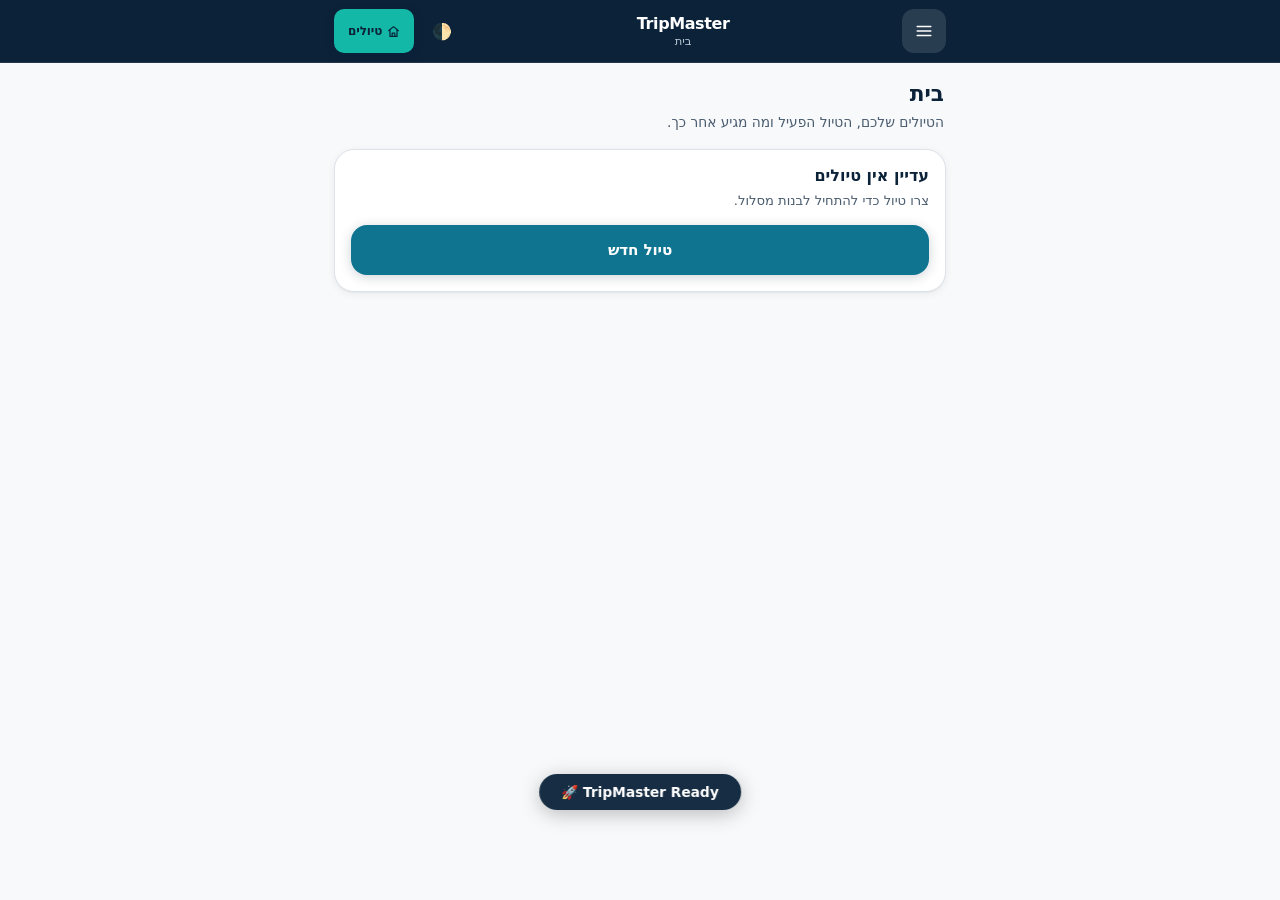
==== commit 3c48fcb0: "Add files via upload" ====
--- a/index.html
+++ b/index.html
@@ -10,7 +10,6 @@
   <meta name="apple-mobile-web-app-capable" content="yes" />
   <meta name="apple-mobile-web-app-status-bar-style" content="black-translucent" />
 
-  <link href="https://fonts.googleapis.com/css2?family=Rubik:wght@300;400;500;600;700&display=swap" rel="stylesheet" />
   <link rel="stylesheet" href="./styles.css" />
 
   <script src="./dir-boot.js"></script>
@@ -74,6 +73,31 @@
       <div id="homeDashboardBody"></div>
     </section>
 
+    <!-- TODAY-001 (v1090): operational in-trip view. It is a distinct main
+         view, not a replacement for Home, Planner or Overview. -->
+    <section class="today-view" id="todayView" aria-labelledby="todayViewTitle" style="display:none">
+      <div class="today-view-head">
+        <div>
+          <div class="today-kicker" id="todayModeBadge" data-i18n="today_title">Today</div>
+          <h2 id="todayViewTitle" tabindex="-1" data-i18n="today_title">Today</h2>
+          <div class="today-date-line" id="todayDateLine"></div>
+          <div class="today-clock-line" id="todayClockLine"></div>
+        </div>
+        <div class="today-head-actions">
+          <button class="btn btn-muted compact-btn" id="todayPlannerBtn" type="button" data-i18n="today_open_planner">Planner</button>
+          <button class="btn btn-muted compact-btn" id="todayOverviewBtn" type="button" data-i18n="menu_overview">Overview</button>
+        </div>
+      </div>
+      <div class="today-preview-controls">
+        <button class="btn btn-muted compact-btn" id="todayPreviewToggleBtn" type="button" aria-expanded="false" data-i18n="today_preview_btn">Preview another day</button>
+        <label class="today-preview-picker" id="todayPreviewPicker" hidden>
+          <span data-i18n="today_preview_date">Preview date</span>
+          <select id="todayPreviewSelect"></select>
+        </label>
+      </div>
+      <div id="todayBody" aria-live="polite"></div>
+    </section>
+
     <div id="plannerView">
     <!-- Days strip -->
     <div class="days-strip-wrap">
@@ -84,9 +108,14 @@
              day. Before v1040 the only way to delete a day was a long-press /
              right-click on its chip, which then raised the ACTIVITY delete
              confirmation. Hidden by renderDays() whenever there is no day. -->
-        <button class="strip-danger-btn" id="deleteDayBtn" type="button"
-                data-i18n-aria-label="aria_day_delete" aria-label="מחק את היום הזה"
-                data-i18n-title="day_delete_title" title="מחיקת היום" style="display:none">🗑</button>
+        <div class="day-strip-actions">
+          <button class="strip-action-btn" id="dayDetailsBtn" type="button"
+                  data-i18n-aria-label="aria_day_details" aria-label="עריכת פרטי היום"
+                  data-i18n-title="day_details_title" title="פרטי היום" style="display:none">✏️</button>
+          <button class="strip-danger-btn" id="deleteDayBtn" type="button"
+                  data-i18n-aria-label="aria_day_delete" aria-label="מחק את היום הזה"
+                  data-i18n-title="day_delete_title" title="מחיקת היום" style="display:none">🗑</button>
+        </div>
       </div>
       <div class="chips" id="dayChips"></div>
     </div>
@@ -104,6 +133,7 @@
     <!-- DAY-INTEL-001 (v1050): deterministic local schedule health. Hidden
          when there is no selected day. No routing or venue claims. -->
     <div class="day-health" id="dayHealthStrip" role="status" aria-live="polite" style="display:none"></div>
+    <div class="day-logistics" id="dayLogisticsStrip" style="display:none"></div>
 
     <!-- Hero card: current / next activity -->
     <div class="hero-card" id="heroCard">
@@ -371,6 +401,7 @@
           </button>
           </div>
           <div class="sec-note" data-i18n="data_note">הגיבוי נשמר כקובץ במכשיר שלכם. שחזור מחליף את נתוני הטיול הקיימים, אך לא את שפת הממשק.</div>
+          <div class="sec-note" data-i18n="export_confirmation_note">Text export includes confirmation/reference details you entered for stays, journeys and activity bookings.</div>
         </div>
       </div>
 
@@ -452,6 +483,12 @@
            already offers "other" from CATEGORY_ORDER. -->
       <label for="addCategory" data-i18n="field_category">סוג פעילות</label>
       <select id="addCategory"></select>
+
+      <button class="access-quick" id="editAccessQuick" type="button" style="display:none" aria-controls="addMoreBody">
+        <span aria-hidden="true">♿</span>
+        <span id="editAccessQuickText" data-i18n="access_quick_open">Access Research</span>
+        <span aria-hidden="true">›</span>
+      </button>
 
       <!-- ══ MORE-001 (v1050-RC2): optional detail, opt-in ══ -->
       <div class="more-block" id="addMoreBlock">
@@ -476,7 +513,7 @@
           <select id="addAccessStatus">
             <option value="" data-i18n="access_status_unknown">לא נבדק</option>
             <option value="needscheck" data-i18n="access_status_needscheck">צריך לבדוק</option>
-            <option value="stepfree" data-i18n="access_status_stepfree">בדקתי — ללא מדרגות</option>
+            <option value="verified" data-i18n="access_status_verified">Verified / suitable</option>
             <option value="problem" data-i18n="access_status_problem">בדקתי — יש בעיה</option>
           </select>
           <label for="addAccessNote" data-i18n="field_access_note">הערת נגישות</label>
@@ -504,6 +541,34 @@
             <div class="field-note" data-i18n="field_travel_info_note">TripMaster משתמש רק בזמן שהזנתם. הוא לא מחשב מסלול, מרחק או זמן נסיעה בעצמו.</div>
           </div>
 
+          <!-- BOOKING-ACT-001 (v1070): optional reservation metadata lives under More. -->
+          <div class="booking-fields">
+            <div class="trip-base-heading" data-i18n="activity_booking_section">🎟️ Booking / reservation</div>
+            <label for="addBookingStatus" data-i18n="booking_status_label">Booking status</label>
+            <select id="addBookingStatus">
+              <option value="" data-i18n="booking_status_not_set">Not set</option>
+              <option value="planned" data-i18n="booking_status_planned">Planned</option>
+              <option value="booked" data-i18n="booking_status_booked">Booked</option>
+              <option value="confirmed" data-i18n="booking_status_confirmed">Confirmed</option>
+              <option value="cancelled" data-i18n="booking_status_cancelled">Cancelled</option>
+            </select>
+            <label for="addBookingPaymentStatus" data-i18n="payment_status_label">Payment status</label>
+            <select id="addBookingPaymentStatus">
+              <option value="" data-i18n="payment_status_not_tracked">Not tracked</option>
+              <option value="unpaid" data-i18n="payment_status_unpaid">Unpaid</option>
+              <option value="partial" data-i18n="payment_status_partial">Partially paid</option>
+              <option value="paid" data-i18n="payment_status_paid">Paid</option>
+              <option value="later" data-i18n="payment_status_later">Pay later / at property</option>
+            </select>
+            <label for="addBookingReference" data-i18n="booking_reference_label">Confirmation / reference</label>
+            <input id="addBookingReference" autocomplete="off" />
+            <label for="addBookingProvider" data-i18n="booking_provider_label">Provider / booked via</label>
+            <input id="addBookingProvider" autocomplete="off" />
+            <label for="addBookingNote" data-i18n="booking_note_label">Booking note</label>
+            <textarea id="addBookingNote" rows="2"></textarea>
+            <div class="field-note" data-i18n="booking_truth_note">Saved as your own information. A reference does not prove a booking is currently valid.</div>
+          </div>
+
           <label for="addReminder" data-i18n="field_reminder">🔔 תזכורת</label>
           <select id="addReminder">
             <option value="-1" data-i18n="rem_none">ללא תזכורת</option>
@@ -597,11 +662,66 @@
       <h3 id="firstDaySheetTitle" data-i18n="firstday_title">📅 יום ראשון בטיול</h3>
       <button class="sheet-close" id="firstDaySheetClose" type="button" data-i18n-aria-label="aria_close" aria-label="סגור">✕</button>
     </div>
-    <label data-i18n="firstday_label">בחר את תאריך היום הראשון</label>
+    <label for="firstDayDateInput" data-i18n="firstday_label">בחר את תאריך היום הראשון</label>
     <input type="date" id="firstDayDateInput" />
     <div class="row" style="margin-top:4px">
       <button class="btn btn-muted" id="firstDayCancelBtn" type="button" data-i18n="btn_cancel">ביטול</button>
       <button class="btn btn-primary" id="firstDayConfirmBtn" type="button" data-i18n="btn_create_day">צור יום</button>
+    </div>
+  </div>
+
+  <!-- ══ DAY DETAILS / TRAVEL DAY ══ -->
+  <div class="sheet" id="dayDetailsSheet" role="dialog" aria-modal="true" aria-labelledby="dayDetailsHead">
+    <div class="sheet-handle"></div>
+    <div class="sheet-head">
+      <h3 id="dayDetailsHead" data-i18n="day_details_heading">🧭 Day details</h3>
+      <button class="sheet-close" id="dayDetailsClose" type="button" data-i18n-aria-label="aria_close" aria-label="Close">✕</button>
+    </div>
+    <label for="dayTypeSelect" data-i18n="day_type_label">Day type</label>
+    <select id="dayTypeSelect">
+      <option value="normal" data-i18n="day_type_normal">Normal day</option>
+      <option value="arrival" data-i18n="day_type_arrival">Arrival day</option>
+      <option value="departure" data-i18n="day_type_departure">Departure day</option>
+      <option value="transfer" data-i18n="day_type_transfer">Travel / transfer day</option>
+    </select>
+    <div class="field-note" data-i18n="day_type_note">Travel days are summarized differently from normal sightseeing days.</div>
+
+    <div id="travelDayFields" class="travel-day-fields" hidden>
+      <div class="trip-base-heading" data-i18n="travel_day_details_heading">Travel details</div>
+      <label for="travelDayOrigin" data-i18n="travel_day_origin">Origin</label>
+      <input id="travelDayOrigin" autocomplete="off" data-i18n-placeholder="travel_day_origin_ph" placeholder="Optional" />
+      <label for="travelDayDestination" data-i18n="travel_day_destination">Destination</label>
+      <input id="travelDayDestination" autocomplete="off" data-i18n-placeholder="travel_day_destination_ph" placeholder="Optional" />
+      <label for="travelDayMode" data-i18n="travel_day_mode">Transport mode</label>
+      <select id="travelDayMode">
+        <option value="" data-i18n="travel_mode_unknown">Not entered</option>
+        <option value="flight" data-i18n="travel_day_mode_flight">Flight</option>
+        <option value="train" data-i18n="travel_mode_train">Train</option>
+        <option value="bus" data-i18n="travel_day_mode_bus">Bus / coach</option>
+        <option value="ferry" data-i18n="travel_day_mode_ferry">Ferry</option>
+        <option value="public" data-i18n="travel_mode_public">Public transport</option>
+        <option value="taxi" data-i18n="travel_mode_taxi">Taxi / ride</option>
+        <option value="other" data-i18n="travel_mode_other">Other</option>
+      </select>
+      <div class="row travel-day-time-row">
+        <div><label for="travelDayDepartureTime" data-i18n="travel_day_departure_time">Known departure time</label><input type="time" id="travelDayDepartureTime" /></div>
+        <div><label for="travelDayArrivalTime" data-i18n="travel_day_arrival_time">Known arrival time</label><input type="time" id="travelDayArrivalTime" /></div>
+      </div>
+      <label for="travelDayReference" data-i18n="travel_day_reference">Reference / note</label>
+      <textarea id="travelDayReference" rows="2" data-i18n-placeholder="travel_day_reference_ph" placeholder="Flight/train number, terminal, booking note…"></textarea>
+      <div class="field-note" data-i18n="travel_day_truth_note">TripMaster stores only what you enter. It does not check live schedules or availability.</div>
+    </div>
+
+    <div class="day-base-flow" id="dayBaseFlowBlock">
+      <div class="trip-base-heading" data-i18n="day_base_flow_heading">Trip Base</div>
+      <label class="day-check"><input type="checkbox" id="dayStartsAtBase" /> <span data-i18n="day_starts_at_base">Day begins from Trip Base</span></label>
+      <label class="day-check"><input type="checkbox" id="dayReturnsToBase" /> <span data-i18n="day_returns_to_base">Day returns to Trip Base</span></label>
+      <div class="field-note" data-i18n="day_base_flow_note">Planning markers only. No route or travel time is calculated.</div>
+    </div>
+
+    <div class="row" style="margin-top:4px">
+      <button class="btn btn-muted" id="dayDetailsCancelBtn" type="button" data-i18n="btn_cancel">Cancel</button>
+      <button class="btn btn-primary" id="dayDetailsSaveBtn" type="button" data-i18n="btn_save">Save</button>
     </div>
   </div>
 
@@ -729,10 +849,307 @@
       <textarea id="tripBaseNoteInput" rows="2" data-i18n-placeholder="trip_base_note_ph" placeholder="למשל: קבלה 24/7 או כניסה צדדית"></textarea>
       <div class="field-note" data-i18n="trip_base_info_note">נשמר כמידע שלכם בלבד. TripMaster לא מאמת את המלון ולא מחשב ממנו מסלולים.</div>
     </div>
+    <div class="trip-logistics-launch">
+      <button class="btn btn-muted logistics-launch-btn" id="tripLogisticsBtn" type="button" data-i18n="logistics_manage_btn">🏨 Stays & journeys</button>
+      <div class="field-note" id="tripLogisticsSummary" data-i18n="logistics_manage_note">Optional logistics for multi-stay and intercity trips.</div>
+    </div>
+    <div class="trip-operations-launch">
+      <button class="btn btn-muted logistics-launch-btn" id="tripBookingsBtn" type="button" data-i18n="booking_center_btn">🎟️ Booking Center</button>
+      <button class="btn btn-muted logistics-launch-btn" id="tripMoneyBtn" type="button" data-i18n="money_manage_btn">💰 Money</button>
+      <button class="btn btn-muted logistics-launch-btn" id="tripDocumentsBtn" type="button" data-i18n="documents_manage_btn">📄 Documents</button>
+    </div>
     <div class="planning-summary" id="tripDetailsPlanningSummary" style="display:none"></div>
     <div class="row" style="margin-top:4px">
       <button class="btn btn-muted" id="tripDetailsCancelBtn" type="button" data-i18n="btn_cancel">ביטול</button>
       <button class="btn btn-primary" id="tripDetailsSaveBtn" type="button" data-i18n="btn_save">שמור</button>
+    </div>
+  </div>
+
+  <!-- ══ LOGISTICS HUB (v1070) ══ -->
+  <div class="sheet" id="logisticsSheet" role="dialog" aria-modal="true" aria-labelledby="logisticsHead">
+    <div class="sheet-handle"></div>
+    <div class="sheet-head">
+      <h3 id="logisticsHead" data-i18n="logistics_title">🏨 Stays & journeys</h3>
+      <button class="sheet-close" id="logisticsClose" type="button" data-i18n-aria-label="aria_close" aria-label="Close">✕</button>
+    </div>
+    <div class="field-note logistics-truth" data-i18n="logistics_truth_note">TripMaster stores only information you enter. It does not check availability, schedules or booking validity.</div>
+    <section class="logistics-section">
+      <div class="logistics-section-head">
+        <div>
+          <div class="trip-base-heading" data-i18n="stays_title">🏨 Stays</div>
+          <div class="field-note" id="legacyBaseLogisticsNote"></div>
+        </div>
+        <button class="btn btn-muted compact-btn" id="addStayBtn" type="button" data-i18n="stay_add_btn">＋ Add stay</button>
+      </div>
+      <div id="staysList" class="logistics-list"></div>
+    </section>
+    <section class="logistics-section">
+      <div class="logistics-section-head">
+        <div class="trip-base-heading" data-i18n="journeys_title">🚆 Journeys</div>
+        <button class="btn btn-muted compact-btn" id="addJourneyBtn" type="button" data-i18n="journey_add_btn">＋ Add journey</button>
+      </div>
+      <div id="journeysList" class="logistics-list"></div>
+    </section>
+  </div>
+
+  <div class="sheet" id="staySheet" role="dialog" aria-modal="true" aria-labelledby="staySheetHead">
+    <div class="sheet-handle"></div>
+    <div class="sheet-head">
+      <h3 id="staySheetHead" data-i18n="stay_add_title">🏨 Add stay</h3>
+      <button class="sheet-close" id="staySheetClose" type="button" data-i18n-aria-label="aria_close" aria-label="Close">✕</button>
+    </div>
+    <label for="stayName" data-i18n="stay_name_label">Stay / hotel name</label>
+    <input id="stayName" autocomplete="off" />
+    <label for="stayLocation" data-i18n="stay_location_label">Location</label>
+    <input id="stayLocation" autocomplete="off" />
+    <div class="row">
+      <div><label for="stayStartDate" data-i18n="stay_start_label">Check-in date</label><input id="stayStartDate" type="date" /></div>
+      <div><label for="stayEndDate" data-i18n="stay_end_label">Check-out date</label><input id="stayEndDate" type="date" /></div>
+    </div>
+    <details class="logistics-more">
+      <summary data-i18n="logistics_more">More details</summary>
+      <div class="row">
+        <div><label for="stayCheckInTime" data-i18n="stay_checkin_time">Check-in time</label><input id="stayCheckInTime" type="time" /></div>
+        <div><label for="stayCheckOutTime" data-i18n="stay_checkout_time">Check-out time</label><input id="stayCheckOutTime" type="time" /></div>
+      </div>
+      <label for="stayStatus" data-i18n="booking_status_label">Booking status</label>
+      <select id="stayStatus">
+        <option value="" data-i18n="booking_status_not_set">Not set</option>
+        <option value="planned" data-i18n="booking_status_planned">Planned</option>
+        <option value="booked" data-i18n="booking_status_booked">Booked</option>
+        <option value="confirmed" data-i18n="booking_status_confirmed">Confirmed</option>
+        <option value="cancelled" data-i18n="booking_status_cancelled">Cancelled</option>
+      </select>
+      <label for="stayPaymentStatus" data-i18n="payment_status_label">Payment status</label>
+      <select id="stayPaymentStatus">
+        <option value="" data-i18n="payment_status_not_tracked">Not tracked</option>
+        <option value="unpaid" data-i18n="payment_status_unpaid">Unpaid</option>
+        <option value="partial" data-i18n="payment_status_partial">Partially paid</option>
+        <option value="paid" data-i18n="payment_status_paid">Paid</option>
+        <option value="later" data-i18n="payment_status_later">Pay later / at property</option>
+      </select>
+      <label for="stayConfirmation" data-i18n="booking_reference_label">Confirmation / reference</label>
+      <input id="stayConfirmation" autocomplete="off" />
+      <label for="stayProvider" data-i18n="booking_provider_label">Provider / booked via</label>
+      <input id="stayProvider" autocomplete="off" />
+      <label for="stayBookingUrl" data-i18n="stay_booking_url_label">Booking URL / reference text</label>
+      <input id="stayBookingUrl" autocomplete="off" inputmode="url" />
+      <label for="stayNote" data-i18n="stay_note_label">Stay note</label>
+      <textarea id="stayNote" rows="3"></textarea>
+      <div class="field-note" data-i18n="stay_access_note">Accessibility research can be written here if useful. TripMaster does not classify the property.</div>
+    </details>
+    <div class="row sheet-actions">
+      <button class="btn btn-danger" id="stayDeleteBtn" type="button" data-i18n="btn_delete" hidden>Delete</button>
+      <button class="btn btn-muted" id="stayCancelBtn" type="button" data-i18n="btn_cancel">Cancel</button>
+      <button class="btn btn-primary" id="staySaveBtn" type="button" data-i18n="btn_save">Save</button>
+    </div>
+  </div>
+
+  <div class="sheet" id="journeySheet" role="dialog" aria-modal="true" aria-labelledby="journeySheetHead">
+    <div class="sheet-handle"></div>
+    <div class="sheet-head">
+      <h3 id="journeySheetHead" data-i18n="journey_add_title">🚆 Add journey</h3>
+      <button class="sheet-close" id="journeySheetClose" type="button" data-i18n-aria-label="aria_close" aria-label="Close">✕</button>
+    </div>
+    <label for="journeyDate" data-i18n="field_date">Date</label>
+    <input id="journeyDate" type="date" />
+    <label for="journeyMode" data-i18n="journey_mode_label">Mode</label>
+    <select id="journeyMode">
+      <option value="" data-i18n="travel_mode_unknown">Not entered</option>
+      <option value="flight" data-i18n="travel_day_mode_flight">Flight</option>
+      <option value="train" data-i18n="travel_mode_train">Train</option>
+      <option value="bus" data-i18n="travel_day_mode_bus">Bus / coach</option>
+      <option value="ferry" data-i18n="travel_day_mode_ferry">Ferry</option>
+      <option value="public" data-i18n="travel_mode_public">Public transport</option>
+      <option value="taxi" data-i18n="travel_mode_taxi">Taxi / ride</option>
+      <option value="transfer" data-i18n="journey_mode_transfer">Transfer</option>
+      <option value="walk" data-i18n="travel_mode_walk">Walk</option>
+      <option value="other" data-i18n="travel_mode_other">Other</option>
+    </select>
+    <div class="row">
+      <div><label for="journeyOrigin" data-i18n="travel_day_origin">Origin</label><input id="journeyOrigin" autocomplete="off" /></div>
+      <div><label for="journeyDestination" data-i18n="travel_day_destination">Destination</label><input id="journeyDestination" autocomplete="off" /></div>
+    </div>
+    <details class="logistics-more">
+      <summary data-i18n="logistics_more">More details</summary>
+      <div class="row">
+        <div><label for="journeyDepartureTime" data-i18n="travel_day_departure_time">Departure time</label><input id="journeyDepartureTime" type="time" /></div>
+        <div><label for="journeyArrivalTime" data-i18n="travel_day_arrival_time">Arrival time</label><input id="journeyArrivalTime" type="time" /></div>
+      </div>
+      <label for="journeyProvider" data-i18n="journey_provider_label">Operator / provider</label>
+      <input id="journeyProvider" autocomplete="off" />
+      <label for="journeyServiceNumber" data-i18n="journey_service_label">Flight / train / service number</label>
+      <input id="journeyServiceNumber" autocomplete="off" />
+      <label for="journeyStatus" data-i18n="booking_status_label">Booking status</label>
+      <select id="journeyStatus">
+        <option value="" data-i18n="booking_status_not_set">Not set</option>
+        <option value="planned" data-i18n="booking_status_planned">Planned</option>
+        <option value="booked" data-i18n="booking_status_booked">Booked</option>
+        <option value="confirmed" data-i18n="booking_status_confirmed">Confirmed</option>
+        <option value="cancelled" data-i18n="booking_status_cancelled">Cancelled</option>
+      </select>
+      <label for="journeyPaymentStatus" data-i18n="payment_status_label">Payment status</label>
+      <select id="journeyPaymentStatus">
+        <option value="" data-i18n="payment_status_not_tracked">Not tracked</option>
+        <option value="unpaid" data-i18n="payment_status_unpaid">Unpaid</option>
+        <option value="partial" data-i18n="payment_status_partial">Partially paid</option>
+        <option value="paid" data-i18n="payment_status_paid">Paid</option>
+        <option value="later" data-i18n="payment_status_later">Pay later / at property</option>
+      </select>
+      <label for="journeyConfirmation" data-i18n="booking_reference_label">Confirmation / reference</label>
+      <input id="journeyConfirmation" autocomplete="off" />
+      <label for="journeyNote" data-i18n="journey_note_label">Journey note</label>
+      <textarea id="journeyNote" rows="3"></textarea>
+      <div class="field-note" data-i18n="journey_truth_note">Manual record only. TripMaster does not check live status or schedules.</div>
+    </details>
+    <div class="row sheet-actions">
+      <button class="btn btn-danger" id="journeyDeleteBtn" type="button" data-i18n="btn_delete" hidden>Delete</button>
+      <button class="btn btn-muted" id="journeyCancelBtn" type="button" data-i18n="btn_cancel">Cancel</button>
+      <button class="btn btn-primary" id="journeySaveBtn" type="button" data-i18n="btn_save">Save</button>
+    </div>
+  </div>
+
+
+  <!-- ══ BOOKING CENTER (v1080) ══ -->
+  <div class="sheet" id="bookingCenterSheet" role="dialog" aria-modal="true" aria-labelledby="bookingCenterHead">
+    <div class="sheet-handle"></div>
+    <div class="sheet-head">
+      <h3 id="bookingCenterHead" data-i18n="booking_center_title">🎟️ Booking Center</h3>
+      <button class="sheet-close" id="bookingCenterClose" type="button" data-i18n-aria-label="aria_close" aria-label="Close">✕</button>
+    </div>
+    <div class="field-note" data-i18n="booking_center_truth">A read-only view of booking information you entered. TripMaster does not validate reservations or payment.</div>
+    <div id="bookingCenterBody"></div>
+  </div>
+
+  <!-- ══ MONEY HUB (v1080) ══ -->
+  <div class="sheet" id="moneySheet" role="dialog" aria-modal="true" aria-labelledby="moneyHead">
+    <div class="sheet-handle"></div>
+    <div class="sheet-head">
+      <h3 id="moneyHead" data-i18n="money_title">💰 Money</h3>
+      <button class="sheet-close" id="moneyClose" type="button" data-i18n-aria-label="aria_close" aria-label="Close">✕</button>
+    </div>
+    <div class="field-note" data-i18n="money_truth_note">Amounts and currencies are your own records. TripMaster does not fetch exchange rates or process payments.</div>
+    <section class="logistics-section money-budget-card">
+      <div class="trip-base-heading" data-i18n="budget_title">Budget</div>
+      <div class="row">
+        <div><label for="budgetAmount" data-i18n="budget_amount_label">Budget amount</label><input id="budgetAmount" type="number" min="0" step="0.01" inputmode="decimal" /></div>
+        <div><label for="budgetCurrency" data-i18n="currency_label">Currency</label><input id="budgetCurrency" maxlength="3" autocomplete="off" inputmode="text" placeholder="EUR" /></div>
+      </div>
+      <div class="field-note" data-i18n="budget_optional_note">Leave the amount empty to use no trip budget.</div>
+      <button class="btn btn-muted compact-btn" id="budgetSaveBtn" type="button" data-i18n="budget_save_btn">Save budget</button>
+      <div id="budgetSummary" class="money-summary"></div>
+    </section>
+    <section class="logistics-section">
+      <div class="logistics-section-head">
+        <div class="trip-base-heading" data-i18n="expenses_title">Expenses</div>
+        <button class="btn btn-muted compact-btn" id="addExpenseBtn" type="button" data-i18n="expense_add_btn">＋ Add expense</button>
+      </div>
+      <div id="expensesList" class="logistics-list"></div>
+    </section>
+  </div>
+
+  <div class="sheet" id="expenseSheet" role="dialog" aria-modal="true" aria-labelledby="expenseSheetHead">
+    <div class="sheet-handle"></div>
+    <div class="sheet-head">
+      <h3 id="expenseSheetHead" data-i18n="expense_add_title">💳 Add expense</h3>
+      <button class="sheet-close" id="expenseSheetClose" type="button" data-i18n-aria-label="aria_close" aria-label="Close">✕</button>
+    </div>
+    <label for="expenseTitle" data-i18n="expense_title_label">Title</label>
+    <input id="expenseTitle" autocomplete="off" />
+    <div class="row">
+      <div><label for="expenseAmount" data-i18n="expense_amount_label">Amount</label><input id="expenseAmount" type="number" min="0" step="0.01" inputmode="decimal" /></div>
+      <div><label for="expenseCurrency" data-i18n="currency_label">Currency</label><input id="expenseCurrency" maxlength="3" autocomplete="off" placeholder="EUR" /></div>
+    </div>
+    <label for="expenseCategory" data-i18n="expense_category_label">Category</label>
+    <select id="expenseCategory">
+      <option value="accommodation" data-i18n="expense_cat_accommodation">Accommodation</option>
+      <option value="transport" data-i18n="expense_cat_transport">Transport</option>
+      <option value="food" data-i18n="expense_cat_food">Food</option>
+      <option value="attraction" data-i18n="expense_cat_attraction">Attraction</option>
+      <option value="shopping" data-i18n="expense_cat_shopping">Shopping</option>
+      <option value="insurance" data-i18n="expense_cat_insurance">Insurance</option>
+      <option value="connectivity" data-i18n="expense_cat_connectivity">Connectivity</option>
+      <option value="other" data-i18n="expense_cat_other">Other</option>
+    </select>
+    <details class="logistics-more">
+      <summary data-i18n="logistics_more">More details</summary>
+      <label for="expenseDate" data-i18n="field_date">Date</label><input id="expenseDate" type="date" />
+      <label for="expensePaymentStatus" data-i18n="payment_status_label">Payment status</label>
+      <select id="expensePaymentStatus">
+        <option value="" data-i18n="payment_status_not_tracked">Not tracked</option>
+        <option value="unpaid" data-i18n="payment_status_unpaid">Unpaid</option>
+        <option value="partial" data-i18n="payment_status_partial">Partially paid</option>
+        <option value="paid" data-i18n="payment_status_paid">Paid</option>
+        <option value="later" data-i18n="payment_status_later">Pay later / at property</option>
+      </select>
+      <label for="expensePaidBy" data-i18n="expense_paid_by_label">Paid by / payer note</label><input id="expensePaidBy" autocomplete="off" />
+      <label for="expenseLink" data-i18n="expense_link_label">Related booking / item</label><select id="expenseLink"></select>
+      <div class="field-note" data-i18n="expense_link_note">Linking is optional. Deleting the related item will not delete this expense.</div>
+      <label for="expenseNote" data-i18n="expense_note_label">Note</label><textarea id="expenseNote" rows="2"></textarea>
+    </details>
+    <div class="row sheet-actions">
+      <button class="btn btn-danger" id="expenseDeleteBtn" type="button" data-i18n="btn_delete" hidden>Delete</button>
+      <button class="btn btn-muted" id="expenseCancelBtn" type="button" data-i18n="btn_cancel">Cancel</button>
+      <button class="btn btn-primary" id="expenseSaveBtn" type="button" data-i18n="btn_save">Save</button>
+    </div>
+  </div>
+
+  <!-- ══ DOCUMENTS / CONFIRMATIONS (v1080) ══ -->
+  <div class="sheet" id="documentsSheet" role="dialog" aria-modal="true" aria-labelledby="documentsHead">
+    <div class="sheet-handle"></div>
+    <div class="sheet-head">
+      <h3 id="documentsHead" data-i18n="documents_title">📄 Documents & confirmations</h3>
+      <button class="sheet-close" id="documentsClose" type="button" data-i18n-aria-label="aria_close" aria-label="Close">✕</button>
+    </div>
+    <div class="field-note" data-i18n="documents_truth_note">References are stored locally. Files are not uploaded or attached in this version.</div>
+    <section class="logistics-section">
+      <div class="logistics-section-head">
+        <div class="trip-base-heading" data-i18n="documents_from_bookings">From bookings</div>
+      </div>
+      <div id="derivedDocumentsList" class="logistics-list"></div>
+    </section>
+    <section class="logistics-section">
+      <div class="logistics-section-head">
+        <div class="trip-base-heading" data-i18n="documents_standalone">Other trip documents</div>
+        <button class="btn btn-muted compact-btn" id="addDocumentBtn" type="button" data-i18n="document_add_btn">＋ Add document</button>
+      </div>
+      <div id="documentsList" class="logistics-list"></div>
+    </section>
+  </div>
+
+  <div class="sheet" id="documentSheet" role="dialog" aria-modal="true" aria-labelledby="documentSheetHead">
+    <div class="sheet-handle"></div>
+    <div class="sheet-head">
+      <h3 id="documentSheetHead" data-i18n="document_add_title">📄 Add document reference</h3>
+      <button class="sheet-close" id="documentSheetClose" type="button" data-i18n-aria-label="aria_close" aria-label="Close">✕</button>
+    </div>
+    <label for="documentLabel" data-i18n="document_label_label">Label</label><input id="documentLabel" autocomplete="off" />
+    <label for="documentType" data-i18n="document_type_label">Type</label>
+    <select id="documentType">
+      <option value="booking" data-i18n="document_type_booking">Booking confirmation</option>
+      <option value="ticket" data-i18n="document_type_ticket">Ticket</option>
+      <option value="voucher" data-i18n="document_type_voucher">Voucher</option>
+      <option value="insurance" data-i18n="document_type_insurance">Insurance</option>
+      <option value="transport" data-i18n="document_type_transport">Transport</option>
+      <option value="other" data-i18n="document_type_other">Other</option>
+    </select>
+    <label for="documentStatus" data-i18n="document_status_label">Tracking status</label>
+    <select id="documentStatus">
+      <option value="" data-i18n="document_status_not_tracked">Not tracked</option>
+      <option value="available" data-i18n="document_status_available">Available / recorded</option>
+      <option value="needed" data-i18n="document_status_needed">Still needed</option>
+    </select>
+    <details class="logistics-more">
+      <summary data-i18n="logistics_more">More details</summary>
+      <label for="documentReference" data-i18n="booking_reference_label">Reference</label><input id="documentReference" autocomplete="off" />
+      <label for="documentUrl" data-i18n="document_url_label">URL / location reference</label><input id="documentUrl" autocomplete="off" inputmode="url" />
+      <label for="documentLink" data-i18n="document_link_label">Related booking / item</label><select id="documentLink"></select>
+      <label for="documentNote" data-i18n="document_note_label">Note</label><textarea id="documentNote" rows="2"></textarea>
+    </details>
+    <div class="row sheet-actions">
+      <button class="btn btn-danger" id="documentDeleteBtn" type="button" data-i18n="btn_delete" hidden>Delete</button>
+      <button class="btn btn-muted" id="documentCancelBtn" type="button" data-i18n="btn_cancel">Cancel</button>
+      <button class="btn btn-primary" id="documentSaveBtn" type="button" data-i18n="btn_save">Save</button>
     </div>
   </div>
 
@@ -760,7 +1177,7 @@
     <div class="about-body">
       <!-- Overwritten at boot by app.js from APP_VERSION; the literal is only
            a pre-script fallback. -->
-      <span class="about-version-badge" id="aboutVersionBadge">TripMaster v1050-RC2-FIX1</span>
+      <span class="about-version-badge" id="aboutVersionBadge">TripMaster v1090-RC2</span>
 
       <h4 data-i18n="about_privacy_h">🔒 פרטיות</h4>
       <div>
@@ -796,6 +1213,10 @@
 
   <script src="./boot-guard.js"></script>
   <script src="./app-intelligence.js"></script>
+  <script src="./app-logistics.js"></script>
+  <script src="./app-finance.js"></script>
+  <script src="./app-travel.js"></script>
+  <script src="./app-today.js"></script>
 
   <script src="./app.js"></script>
   <script src="./boot-watchdog.js"></script>
--- a/styles.css
+++ b/styles.css
@@ -55,7 +55,7 @@
       --radius: 16px;
       --radius-lg: 20px;
       --radius-xl: 24px;
-      --font: 'Rubik', sans-serif;
+      --font: system-ui, -apple-system, BlinkMacSystemFont, "Segoe UI", sans-serif;
       --hero-gradient: linear-gradient(135deg, #123A5C 0%, #0B2239 100%);
     }
 
@@ -1893,7 +1893,21 @@
        devices keep the visible label. */
     @media (max-width: 340px) {
       .header-switch-btn span { display: none; }
-      .header-switch-btn { padding-left: 10px; padding-right: 10px; }
+      .header-switch-btn {
+        min-width: 44px;
+        padding-left: 8px;
+        padding-right: 8px;
+        justify-content: center;
+      }
+    }
+
+    /* At 200% browser zoom a 320px device can expose an effective CSS
+       viewport near 160px. Keep both header actions at a true 44px target
+       and let spacing/centre content yield instead of pushing the shell wide. */
+    @media (max-width: 220px) {
+      .header-inner { padding-left: 8px; padding-right: 8px; }
+      .header-center { padding-left: 4px; padding-right: 4px; }
+      .header-right { gap: 2px; }
     }
 
     /* ═══════════════════════════════════════
@@ -2257,3 +2271,205 @@
   .more-chevron { transition: none; }
 }
 
+
+/* ══════════════════════════════════════════════════════════════════════
+   v1060-RC1 - Travel Days / readiness / Access Research
+   ══════════════════════════════════════════════════════════════════════ */
+.day-strip-actions {
+  margin-inline-start: auto;
+  display: flex;
+  gap: 6px;
+  flex: 0 0 auto;
+}
+.strip-action-btn {
+  width: 44px;
+  height: 44px;
+  display: inline-grid;
+  place-items: center;
+  border: 1px solid var(--border);
+  border-radius: var(--radius-sm);
+  background: var(--card);
+  color: var(--text2);
+  font-size: .95rem;
+  cursor: pointer;
+  flex-shrink: 0;
+}
+.strip-action-btn:active { background: var(--bg2); }
+.day-strip-actions .strip-danger-btn { margin-inline-start: 0; }
+.chip-day-type {
+  font-size: .68rem;
+  line-height: 1;
+  margin-top: 1px;
+}
+.travel-day-fields,
+.day-base-flow {
+  margin: 14px 0 12px;
+  padding: 12px;
+  border: 1px solid var(--border);
+  border-radius: 14px;
+  background: var(--card2);
+}
+.travel-day-fields[hidden], .day-base-flow[hidden] { display: none; }
+.travel-day-time-row { gap: 10px; }
+.travel-day-time-row > div { flex: 1 1 0; min-width: 0; }
+.day-check {
+  min-height: 44px;
+  display: flex;
+  align-items: center;
+  gap: 10px;
+  margin: 2px 0;
+  color: var(--text2);
+  font-size: .84rem;
+  cursor: pointer;
+}
+.day-check input { width: 20px; height: 20px; flex: 0 0 auto; margin: 0; }
+.day-health-chip.travel-day { font-weight: 700; }
+.access-badge.access-verified {
+  background: var(--success-soft);
+  color: var(--success);
+  border: 1px solid var(--success-border);
+}
+.readiness-status {
+  display: inline-flex;
+  align-items: center;
+  min-height: 30px;
+  margin: 0 0 8px;
+  padding: 4px 10px;
+  border-radius: 999px;
+  font-size: .73rem;
+  font-weight: 800;
+  letter-spacing: .02em;
+}
+.readiness-ready { background: var(--success-soft); color: var(--success); }
+.readiness-check { background: var(--card2); color: var(--text2); }
+.readiness-issue { background: var(--danger-soft); color: var(--danger); }
+.home-readiness { font-weight: 650; }
+.overview-travel-day {
+  padding: 8px 0;
+  border-top: 1px solid var(--border-soft);
+}
+.overview-travel-day:first-of-type { border-top: 0; }
+.overview-travel-day-title { color: var(--text); font-size: .8rem; font-weight: 700; }
+.overview-day-travel {
+  margin: -3px 0 6px;
+  color: var(--text2);
+  font-size: .74rem;
+  line-height: 1.45;
+  overflow-wrap: anywhere;
+}
+.planning-chip.access-good { background: var(--success-soft); color: var(--success); }
+.planning-chip.access-issue { background: var(--danger-soft); color: var(--danger); }
+.planning-chip.access-check { font-weight: 650; }
+
+@media (max-width: 340px) {
+  .day-strip-actions { gap: 4px; }
+  .strip-action-btn, .day-strip-actions .strip-danger-btn { width: 42px; height: 42px; }
+  .travel-day-time-row { flex-direction: column; }
+}
+.access-quick {
+  width: 100%; min-height: 46px; display: flex; align-items: center; gap: 8px;
+  margin: 10px 0 2px; padding: 9px 12px; border: 1px solid var(--border);
+  border-radius: 12px; background: var(--card2); color: var(--text2);
+  font-family: var(--font); font-size: .8rem; font-weight: 650; text-align: start; cursor: pointer;
+}
+.access-quick span:nth-child(2) { flex: 1 1 auto; min-width: 0; overflow-wrap: anywhere; }
+
+/* v1070 logistics */
+.trip-logistics-launch{margin:12px 0}
+.logistics-launch-btn{width:100%}
+.logistics-truth{margin-bottom:12px}
+.logistics-section{margin:14px 0;padding:12px;border:1px solid var(--border);border-radius:var(--radius);background:var(--card2)}
+.logistics-section-head{display:flex;align-items:flex-start;justify-content:space-between;gap:10px}
+.compact-btn{min-height:44px;flex:0 0 auto}
+.logistics-list{display:grid;gap:8px;margin-top:10px}
+.logistics-row{width:100%;min-height:52px;border:1px solid var(--border);background:var(--card);color:var(--text);border-radius:12px;padding:10px 12px;text-align:start;font-family:var(--font);cursor:pointer}
+.logistics-row-title{font-weight:700;font-size:.84rem}
+.logistics-row-meta,.logistics-empty{color:var(--sub);font-size:.74rem;line-height:1.45;margin-top:3px;overflow-wrap:anywhere}
+.logistics-more{margin-top:12px;padding:0 12px 10px;border:1px solid var(--border);border-radius:12px;background:var(--card2)}
+.logistics-more>summary{min-height:44px;display:flex;align-items:center;cursor:pointer;font-weight:700;color:var(--text2)}
+.booking-fields{margin:14px 0 10px;padding:12px;border:1px solid var(--border);border-radius:14px;background:var(--card2)}
+.booking-note-line{margin-top:4px;color:var(--sub);font-size:.72rem;line-height:1.4;overflow-wrap:anywhere}
+.day-logistics{margin:0 0 12px;padding:10px 12px;border:1px solid var(--border);border-radius:12px;background:var(--card2)}
+.day-logistics-row{font-size:.75rem;line-height:1.45;color:var(--text2);padding:2px 0;overflow-wrap:anywhere}
+.day-logistics-row.warn{color:var(--danger);font-weight:650}
+.overview-logistics-row{padding:8px 0;border-top:1px solid var(--border-soft)}
+.overview-logistics-row:first-of-type{border-top:0}
+.overview-day-logistics{margin:-2px 0 7px;padding:7px 9px;background:var(--card2);border-radius:10px;color:var(--text2);font-size:.73rem;line-height:1.45}
+.home-logistics-next{overflow-wrap:anywhere}
+@media(max-width:340px){.logistics-section-head{flex-direction:column}.compact-btn{width:100%}}
+
+/* v1080 money / booking center / document references */
+.trip-operations-launch{display:grid;grid-template-columns:repeat(3,minmax(0,1fr));gap:8px;margin:10px 0 12px}
+.trip-operations-launch .btn{min-width:0;white-space:normal;line-height:1.25}
+.logistics-item{width:100%;min-height:54px;display:flex;align-items:center;gap:10px;border:1px solid var(--border);background:var(--card);color:var(--text);border-radius:12px;padding:10px 12px;text-align:start;font-family:var(--font);cursor:pointer}
+.logistics-item-main{flex:1 1 auto;min-width:0}
+.logistics-item-title{font-weight:700;font-size:.84rem;overflow-wrap:anywhere}
+.logistics-item-meta{color:var(--sub);font-size:.74rem;line-height:1.45;margin-top:3px;overflow-wrap:anywhere}
+.logistics-item-arrow{flex:0 0 auto;color:var(--sub);font-size:1.25rem}
+.booking-center-row{min-height:58px}
+.money-budget-card .row{margin-top:4px}
+.money-summary{margin-top:10px;display:grid;gap:5px}
+.money-summary-main{font-size:.8rem;font-weight:650;color:var(--text);line-height:1.45;overflow-wrap:anywhere}
+.overview-operations-card .compact-btn{margin-top:9px}
+.home-money-summary{overflow-wrap:anywhere}
+@media(max-width:430px){.trip-operations-launch{grid-template-columns:1fr}.trip-operations-launch .btn{width:100%}}
+
+/* ══ TODAY-001 (v1090): operational in-trip view ══ */
+.today-view { padding-bottom: 26px; }
+.today-view-head { display:flex; align-items:flex-start; justify-content:space-between; gap:14px; margin:4px 0 12px; }
+.today-view-head h2 { margin:2px 0 4px; font-size:1.55rem; line-height:1.15; }
+.today-kicker { display:inline-flex; align-items:center; min-height:24px; padding:3px 9px; border-radius:999px; background:var(--surface-2,#eef4f5); font-size:.72rem; font-weight:800; letter-spacing:.04em; text-transform:uppercase; }
+.today-kicker.is-preview { background:var(--warning-soft,#fff4d8); }
+.today-date-line { font-weight:700; }
+.today-clock-line { margin-top:3px; font-size:.82rem; opacity:.72; }
+.today-head-actions { display:flex; gap:7px; flex-wrap:wrap; justify-content:flex-end; }
+.today-preview-controls { display:flex; align-items:end; gap:8px; flex-wrap:wrap; margin-bottom:14px; }
+.today-preview-picker { display:flex; flex-direction:column; gap:4px; font-size:.78rem; font-weight:700; }
+.today-preview-picker select { min-height:44px; max-width:240px; }
+.today-hero-grid { display:grid; grid-template-columns:repeat(2,minmax(0,1fr)); gap:10px; margin-bottom:12px; }
+.today-hero-card, .today-section { background:var(--card-bg,#fff); border:1px solid var(--border,#dfe6e8); border-radius:16px; box-shadow:var(--shadow-sm,0 3px 10px rgba(0,0,0,.05)); }
+.today-hero-card { padding:15px; min-height:128px; }
+.today-hero-label { font-size:.72rem; font-weight:850; letter-spacing:.055em; text-transform:uppercase; opacity:.66; margin-bottom:7px; }
+.today-hero-title { font-size:1.12rem; font-weight:850; line-height:1.2; }
+.today-hero-time { margin-top:5px; font-weight:800; }
+.today-hero-sub, .today-item-sub, .today-section-note { margin-top:5px; font-size:.84rem; opacity:.76; line-height:1.35; }
+.today-section { padding:14px; margin:10px 0; }
+.today-section-head { display:flex; align-items:center; justify-content:space-between; gap:8px; margin-bottom:8px; }
+.today-section-title { font-weight:850; font-size:.98rem; }
+.today-timeline { display:flex; flex-direction:column; }
+.today-item { display:grid; grid-template-columns:64px minmax(0,1fr); gap:10px; padding:11px 0; border-top:1px solid var(--border,#e4e9ea); }
+.today-item:first-child { border-top:0; padding-top:2px; }
+.today-item.is-past { opacity:.52; }
+.today-item.is-current { opacity:1; }
+.today-item-time { font-variant-numeric:tabular-nums; font-weight:800; font-size:.88rem; }
+.today-item-time.unknown { font-weight:650; opacity:.65; }
+.today-item-title { font-weight:800; line-height:1.25; }
+.today-item-kind { font-size:.73rem; font-weight:750; opacity:.67; margin-bottom:2px; }
+.today-quick-actions { display:flex; flex-wrap:wrap; gap:7px; margin-top:8px; }
+.today-action { min-height:44px; padding:7px 10px; border-radius:10px; border:1px solid var(--border,#dfe6e8); background:var(--surface-2,#f6f8f8); color:inherit; font:inherit; font-size:.8rem; font-weight:750; cursor:pointer; }
+.today-attention-row { display:flex; gap:8px; align-items:flex-start; padding:8px 0; border-top:1px solid var(--border,#e4e9ea); }
+.today-attention-row:first-of-type { border-top:0; }
+.today-attention-level { flex:0 0 auto; min-width:48px; font-size:.69rem; font-weight:850; text-transform:uppercase; }
+.today-attention-row.issue .today-attention-level { color:var(--danger,#a93737); }
+.today-attention-row.check .today-attention-level { color:var(--warning,#946600); }
+.today-stay-card { display:flex; align-items:flex-start; justify-content:space-between; gap:10px; }
+.today-stay-main { min-width:0; }
+.today-reminder-row { display:flex; justify-content:space-between; gap:12px; padding:7px 0; border-top:1px solid var(--border,#e4e9ea); font-size:.85rem; }
+.today-reminder-row:first-child { border-top:0; }
+.today-reminder-row.is-due { font-weight:850; }
+.today-empty-done { text-align:center; padding:8px 3px; }
+.today-empty-done strong { display:block; font-size:1.05rem; margin-bottom:4px; }
+.today-travel-status { display:inline-flex; margin-top:5px; font-size:.76rem; font-weight:750; }
+.today-preview-banner { margin-bottom:10px; padding:9px 11px; border-radius:12px; background:var(--surface-2,#f5f7f7); font-size:.82rem; font-weight:700; }
+.home-trip-actions .today-home-action { order:-1; }
+
+@media (max-width: 520px) {
+  .today-view-head { flex-direction:column; }
+  .today-head-actions { width:100%; justify-content:flex-start; }
+  .today-hero-grid { grid-template-columns:1fr; }
+}
+@media (max-width: 340px) {
+  .today-section, .today-hero-card { border-radius:13px; padding:12px; }
+  .today-item { grid-template-columns:54px minmax(0,1fr); gap:7px; }
+  .today-action { min-height:44px; }
+}
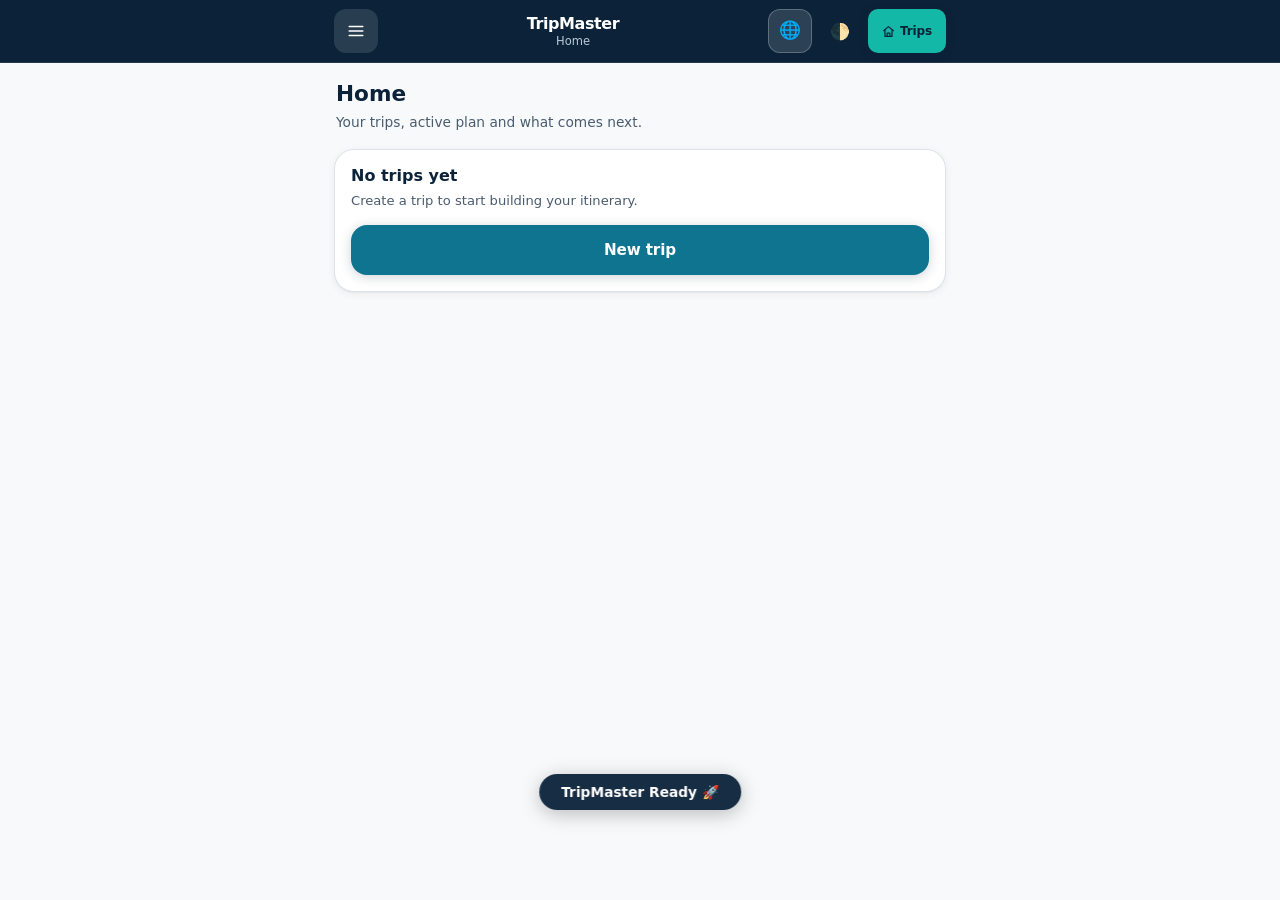
==== commit c7934a46: "TripMaster v1700-RC1" ====
--- a/index.html
+++ b/index.html
@@ -13,6 +13,7 @@
   <link rel="stylesheet" href="./styles.css" />
 
   <script src="./dir-boot.js"></script>
+  <script src="./boot-watchdog.js"></script>
 
 </head>
 
@@ -42,6 +43,9 @@
            the same job. It now navigates to Home, which is the single place
            trips are seen, selected, created, edited and deleted. -->
       <div class="header-right">
+        <button class="header-language-btn" id="languageQuickBtn" type="button"
+                data-i18n-title="lang_title" data-i18n-aria-label="lang_title"
+                title="🌐 שפה" aria-label="🌐 שפה">🌐</button>
         <button class="header-icon-btn" id="themeBtn" type="button" data-i18n-title="header_theme_title" title="ערכת נושא">
           🌓
         </button>
@@ -86,6 +90,7 @@
         <div class="today-head-actions">
           <button class="btn btn-muted compact-btn" id="todayPlannerBtn" type="button" data-i18n="today_open_planner">Planner</button>
           <button class="btn btn-muted compact-btn" id="todayOverviewBtn" type="button" data-i18n="menu_overview">Overview</button>
+          <button class="btn btn-muted compact-btn" id="todayAlertsBtn" type="button" data-i18n="today_alerts_enable">Enable alerts</button>
         </div>
       </div>
       <div class="today-preview-controls">
@@ -95,7 +100,8 @@
           <select id="todayPreviewSelect"></select>
         </label>
       </div>
-      <div id="todayBody" aria-live="polite"></div>
+      <div id="todayLiveStatus" class="sr-only" role="status" aria-live="polite" aria-atomic="true"></div>
+      <div id="todayBody"></div>
     </section>
 
     <div id="plannerView">
@@ -135,6 +141,56 @@
     <div class="day-health" id="dayHealthStrip" role="status" aria-live="polite" style="display:none"></div>
     <div class="day-logistics" id="dayLogisticsStrip" style="display:none"></div>
 
+    <button class="planner-readiness-banner" id="plannerReadinessBtn" type="button">
+      <span class="planner-readiness-icon" id="plannerReadinessIcon" aria-hidden="true">✓</span>
+      <span class="planner-readiness-copy">
+        <strong id="plannerReadinessTitle" data-i18n="planner_readiness_title">Trip readiness</strong>
+        <span id="plannerReadinessMeta"></span>
+      </span>
+      <span class="planner-readiness-open" aria-hidden="true">›</span>
+    </button>
+
+    <!-- RC4-HUB-001: core trip operations are visible in Planner instead of
+         being hidden behind Trip Details / Menu. These are navigation only. -->
+    <div class="planner-ops-hub" id="plannerOpsHub" data-i18n-aria-label="ops_hub_aria" aria-label="Trip operations">
+      <button class="planner-ops-card" id="plannerTodayQuick" type="button">
+        <span class="planner-ops-icon" aria-hidden="true">✨</span>
+        <span class="planner-ops-copy">
+          <strong data-i18n="ops_today_title">Today</strong>
+          <span id="plannerTodayQuickMeta" data-i18n="ops_today_preview">Preview the trip day</span>
+        </span>
+      </button>
+      <button class="planner-ops-card" id="plannerLogisticsQuick" type="button">
+        <span class="planner-ops-icon" aria-hidden="true">🏨</span>
+        <span class="planner-ops-copy">
+          <strong data-i18n="ops_logistics_title">Stays & journeys</strong>
+          <span id="plannerLogisticsQuickMeta"></span>
+        </span>
+      </button>
+      <button class="planner-ops-card" id="plannerBookingsQuick" type="button">
+        <span class="planner-ops-icon" aria-hidden="true">🎟️</span>
+        <span class="planner-ops-copy">
+          <strong data-i18n="ops_bookings_title">Booking Center</strong>
+          <span id="plannerBookingsQuickMeta"></span>
+        </span>
+      </button>
+    </div>
+
+    <div class="planner-secondary-tools" id="plannerSecondaryTools" data-i18n-aria-label="ops_more_aria" aria-label="More trip tools">
+      <button class="planner-secondary-card" id="plannerMoneyQuick" type="button">
+        <span aria-hidden="true">💰</span>
+        <span><strong data-i18n="money_title">Money</strong><small id="plannerMoneyQuickMeta"></small></span>
+      </button>
+      <button class="planner-secondary-card" id="plannerDocumentsQuick" type="button">
+        <span aria-hidden="true">📄</span>
+        <span><strong data-i18n="documents_title">Documents</strong><small id="plannerDocumentsQuickMeta"></small></span>
+      </button>
+      <button class="planner-secondary-card" id="plannerBoardQuick" type="button">
+        <span aria-hidden="true">🧭</span>
+        <span><strong data-i18n="trip_board_title">Trip Board</strong><small id="plannerBoardQuickMeta"></small></span>
+      </button>
+    </div>
+
     <!-- Hero card: current / next activity -->
     <div class="hero-card" id="heroCard">
       <div class="hero-card-inner" id="heroCardInner">
@@ -160,18 +216,14 @@
       <div class="timeline-list" id="activityList"></div>
     </div>
 
-    <!-- AI suggestion strip —
-         AI-DISABLE-001 (v1009): hidden for public beta. The AI helper currently
-         sends the user's Anthropic API key directly from the browser
-         (see runAI()), which is not safe for external testers. Postponed
-         until a backend/proxy exists (see AI-PROXY-001). Markup, function,
-         and event listener are left intact so this can be re-enabled by
-         removing the inline style once a proxy is in place. -->
-    <div class="ai-suggestion-strip" id="aiStripBtn" style="display:none">
-      <div class="ai-strip-icon">💡</div>
+    <!-- AI-PROXY-001 (v1090-RC4): Planner Agent now runs through the
+         TripMaster backend. The PWA never stores or sends a provider API key. -->
+    <div class="ai-suggestion-strip" id="aiStripBtn" role="button" tabindex="0"
+         data-i18n-aria-label="ai_open_aria" aria-label="פתח את TripMaster AI">
+      <div class="ai-strip-icon">🤖</div>
       <div class="ai-strip-text">
-        <div class="ai-strip-title">וגם הצעות AI</div>
-        <div class="ai-strip-sub">קבל הצעות מותאמות אישית לטיול שלך</div>
+        <div class="ai-strip-title" data-i18n="ai_strip_title">TripMaster AI</div>
+        <div class="ai-strip-sub" data-i18n="ai_strip_sub">שאל את Planner Agent על הטיול הזה</div>
       </div>
       <div class="ai-strip-arrow">
         <svg viewBox="0 0 24 24" fill="none" stroke="currentColor" stroke-width="2" stroke-linecap="round" stroke-linejoin="round">
@@ -186,7 +238,8 @@
   <!-- ══ BOTTOM BAR ══ -->
   <div class="bottom-bar">
     <div class="bottom-actions">
-      <!-- AI-DISABLE-001 (v1009): hidden alongside aiStripBtn, same reason. -->
+      <!-- Planner Agent has one primary discoverable entry point in the planner strip.
+           This legacy compact FAB remains hidden to avoid duplicate controls. -->
       <button class="fab-secondary" id="aiBtn" type="button" title="AI" style="display:none">🤖</button>
       <button class="fab-primary" id="addBtn" type="button">
         <svg viewBox="0 0 24 24" fill="none" stroke="currentColor" stroke-width="2.5" stroke-linecap="round" stroke-linejoin="round">
@@ -262,24 +315,7 @@
         </div>
       </div>
 
-      <!-- I18N-001 (v1030) / I18N-003 (v1030 RC5): compact language selector.
-           Collapsed by default, showing only the current language:
-           "🌐 עברית ▾". Tapping the row opens the list; picking a language
-           applies it and collapses again. The globe stays outside
-           #langCurrentLabel so it always leads in the page direction, while
-           the language name is bidi-isolated by its own dir attribute.
-           Options are rendered by renderLanguageOptions() from LANG_META, so
-           only languages flagged active can ever appear. -->
-      <div class="sec">
-        <button class="sec-head" id="langHead" type="button" aria-expanded="false" aria-controls="langBody" data-i18n-aria-label="lang_title" aria-label="🌐 שפה">
-          <span class="sec-title">🌐 <span id="langCurrentLabel" lang="he" dir="rtl">עברית</span></span>
-          <span class="sec-chevron" aria-hidden="true">▾</span>
-        </button>
-        <div class="sec-body" id="langBody">
-          <div class="lang-list" id="langOptions"></div>
-          <div class="sec-note" data-i18n="lang_note">השפה משנה את ממשק האפליקציה בלבד. שמות הטיולים, הפעילויות וההערות שכתבתם נשארים בדיוק כפי שהם.</div>
-        </div>
-      </div>
+      <!-- RC4-UX-003: Language selection lives exclusively in the persistent header globe. -->
 
       <!-- PREFS-001 (v1020): Trip Preferences. Stored under settings.prefs.
            All optional, no onboarding, no gating. Nothing consumes these yet —
@@ -310,7 +346,7 @@
             <button class="opt" type="button" data-key="noSelfDrive" data-i18n="mobility_no_self_drive">לא מתכנן נהיגה עצמית</button>
           </div>
 
-          <label data-i18n="prefs_max_walk">מרחק הליכה מקסימלי (ק״מ)</label>
+          <label for="prefMaxWalk" data-i18n="prefs_max_walk">מרחק הליכה מקסימלי (ק״מ)</label>
           <input id="prefMaxWalk" type="number" min="0" max="50" step="0.5" placeholder="3" />
 
           <label data-i18n="prefs_budget">רמת תקציב</label>
@@ -320,9 +356,9 @@
             <button class="opt" type="button" data-val="high" data-i18n="prefs_budget_high">מפנק</button>
           </div>
 
-          <label data-i18n="prefs_notes">הערות חופשיות</label>
+          <label for="prefNotes" data-i18n="prefs_notes">הערות חופשיות</label>
           <textarea id="prefNotes" rows="2" data-i18n-placeholder="prefs_notes_ph" placeholder="מה חשוב לכם בטיול הזה?"></textarea>
-          <div class="sec-note" data-i18n="prefs_note">ההעדפות נשמרות במכשיר בלבד ונכללות בגיבוי.</div>
+          <div class="sec-note" data-i18n="prefs_note">ההעדפות נשמרות במכשיר ונכללות בגיבוי. בשימוש ב-TripMaster AI, חלק מההעדפות המובנות עשויות להיכלל במידע המסונן שנשלח עם הבקשה.</div>
           <div class="sec-note sec-note-strong" data-i18n="mobility_info_note">העדפות התחבורה הן מידע לתכנון בלבד. TripMaster עדיין לא מחשב מסלולים, זמני נסיעה או מרחקי הליכה.</div>
         </div>
       </div>
@@ -357,9 +393,9 @@
             <button class="opt" type="button" data-val="electric" data-i18n="access_wc_electric">ממונע</button>
           </div>
 
-          <label data-i18n="access_notes_label">צרכים והעדפות לתכנון</label>
+          <label for="accessNotes" data-i18n="access_notes_label">צרכים והעדפות לתכנון</label>
           <textarea id="accessNotes" rows="2" data-i18n-placeholder="access_notes_ph" placeholder="מה יעזור לכם בתכנון?"></textarea>
-          <div class="sec-note" data-i18n="access_note">אין צורך לפרט מידע רפואי. נשמר במכשיר בלבד.</div>
+          <div class="sec-note" data-i18n="access_note">אין צורך לפרט מידע רפואי. ההערה החופשית נשמרת במכשיר ואינה נשלחת ל-AI כברירת מחדל; העדפות Access מובנות עשויות להיכלל בבקשת AI.</div>
         </div>
       </div>
 
@@ -395,6 +431,10 @@
           <span class="sec-icon">📂</span>
           <span data-i18n="data_restore">שחזור</span>
           </button>
+          <button class="menu-item" id="safetyCenterBtn" type="button">
+          <span class="sec-icon">🛟</span>
+          <span data-i18n="safety_center_title">מרכז בטיחות נתונים</span>
+          </button>
           <button class="menu-item" id="exportBtn" type="button">
           <span class="sec-icon">📤</span>
           <span data-i18n="data_export">ייצא</span>
@@ -435,6 +475,18 @@
       </div>
     </div><!-- /settingsArea -->
   </div><!-- /menuSheet -->
+
+  <!-- RC4-UX-002: dedicated language picker for the persistent header globe.
+       This is intentionally separate from the full product menu so the globe
+       opens languages only, while the hamburger opens the menu only. -->
+  <div class="sheet language-sheet" id="languageSheet" role="dialog" aria-modal="true" aria-labelledby="languageSheetTitle">
+    <div class="sheet-handle"></div>
+    <div class="sheet-head">
+      <div class="sheet-title" id="languageSheetTitle" data-i18n="lang_title">שפה</div>
+      <button class="sheet-close" id="languageSheetClose" type="button" data-i18n-aria-label="aria_close" aria-label="סגור">✕</button>
+    </div>
+    <div class="lang-list language-sheet-list" id="languageQuickOptions"></div>
+  </div><!-- /languageSheet -->
 
   <!-- ══ ADD/EDIT SHEET ══ -->
   <div class="sheet" id="sheet" role="dialog" aria-modal="true" aria-labelledby="sheetTitle">
@@ -505,6 +557,7 @@
                duration it was not given. -->
           <label for="addEndTime" data-i18n="field_end_time">שעת סיום</label>
           <input type="time" id="addEndTime" />
+          <label class="day-check activity-nextday-check"><input type="checkbox" id="addEndNextDay" /> <span data-i18n="field_end_next_day">Ends the next day</span></label>
           <div class="field-note" data-i18n="field_end_time_note">בלי שעת סיום, הפעילות מיוצאת ליומן כשעה אחת — בדיוק כמו קודם.</div>
 
           <!-- ACCESS-ACT-001 (v1040 / D1,D2): the traveller's own research. The
@@ -605,31 +658,35 @@
         <div class="gcal-note" data-i18n="gcal_note">נפתח ב-Google Calendar עם הפרטים מוכנים. התזכורת שבחרתם לא עוברת — Google מגדיר תזכורת ברירת מחדל. דורש חיבור לאינטרנט.</div>
       </div>
 
+      <button class="btn btn-muted" id="addDuplicateBtn" style="margin-top:10px; display:none" type="button" data-i18n="activity_duplicate_btn">📋 Duplicate activity</button>
       <button class="btn btn-danger" id="addDeleteBtn" style="margin-top:10px; display:none" type="button" data-i18n="btn_delete_activity">🗑 מחק פעילות</button>
       <button class="btn btn-muted" id="addCancelBtn" style="margin-top:10px" type="button" data-i18n="btn_cancel">ביטול</button>
     </div>
   </div>
 
-  <!-- ══ AI SHEET ══ —
-       AI-DISABLE-001 (v1009): no longer reachable from normal UI since both
-       aiStripBtn and aiBtn are hidden. Left in place untouched (not deleted)
-       so re-enabling AI later is a matter of un-hiding the entry points. -->
+  <!-- ══ TRIPMASTER AGENT SHEET (v1090-RC4) ══ -->
   <div class="sheet" id="aiSheet" role="dialog" aria-modal="true" aria-labelledby="aiSheetTitle">
     <div class="sheet-handle"></div>
     <div class="sheet-head">
-      <h3 id="aiSheetTitle">🤖 תכנון יום עם AI</h3>
+      <h3 id="aiSheetTitle" data-i18n="ai_sheet_title">🤖 TripMaster AI</h3>
       <button class="sheet-close" id="aiSheetClose" type="button" data-i18n-aria-label="aria_close" aria-label="סגור">✕</button>
     </div>
+    <div class="ai-agent-note" data-i18n="ai_agent_note">כשמשתמשים ב-TripMaster AI, נשלח לשירות ה-AI מידע מסונן מהטיול הנוכחי כדי לענות. מסמכים, קישורי הזמנה ומספרי אישור אינם נשלחים כברירת מחדל, וה-AI לא משנה את הטיול.</div>
+    <div class="ai-quick-prompts" data-i18n-aria-label="ai_quick_aria" aria-label="Quick questions">
+      <button type="button" class="ai-quick-prompt" data-ai-prompt-key="ai_quick_now">✨ <span data-i18n="ai_quick_now">מה חשוב עכשיו?</span></button>
+      <button type="button" class="ai-quick-prompt" data-ai-prompt-key="ai_quick_bookings">🎟️ <span data-i18n="ai_quick_bookings">מה דורש טיפול בהזמנות?</span></button>
+      <button type="button" class="ai-quick-prompt" data-ai-prompt-key="ai_quick_research">🔎 <span data-i18n="ai_quick_research">ספר לי על מקום בטיול</span></button>
+      <button type="button" class="ai-quick-prompt" data-ai-prompt-key="ai_quick_recovery">🛟 <span data-i18n="ai_quick_recovery">משהו השתבש</span></button>
+    </div>
     <div class="ai-input-row">
-      <input id="aiPromptInput" placeholder="למשל: יום בלונדון, אוהב מוזיאונים, 3 ילדים קטנים" />
-      <button id="aiSendBtn" type="button">שלח</button>
-    </div>
-    <div id="aiOutput" style="color:var(--sub);font-style:italic">
-      הכנס תיאור של הטיול ולחץ שלח — ה-AI יציע תוכנית יום מפורטת 🗺️
-    </div>
+      <input id="aiPromptInput" data-i18n-placeholder="ai_prompt_placeholder" data-i18n-aria-label="ai_prompt_placeholder" placeholder="למשל: מה כדאי לבדוק לפני מחר?" autocomplete="off" maxlength="2000" />
+      <button id="aiSendBtn" type="button" data-i18n="ai_send">שלח</button>
+    </div>
+    <div class="ai-request-state" id="aiRequestState" role="status" aria-live="polite"></div>
+    <div id="aiOutput" role="status" aria-live="polite" aria-atomic="true"></div>
     <div class="ai-actions" style="margin-top:10px">
-      <button class="btn btn-primary" id="aiImportBtn" type="button">➕ ייבא לטיול</button>
-      <button class="btn btn-muted" id="aiClearBtn" type="button">נקה</button>
+      <button class="btn btn-primary" id="aiImportBtn" type="button" style="display:none">➕ ייבא לטיול</button>
+      <button class="btn btn-muted" id="aiClearBtn" type="button" data-i18n="ai_clear">נקה</button>
     </div>
   </div>
 
@@ -647,7 +704,7 @@
       <h3 id="newTripSheetTitle" data-i18n="newtrip_title">🧳 טיול חדש</h3>
       <button class="sheet-close" id="newTripSheetClose" type="button" data-i18n-aria-label="aria_close" aria-label="סגור">✕</button>
     </div>
-    <label data-i18n="newtrip_name">שם הטיול</label>
+    <label for="newTripNameInput" data-i18n="newtrip_name">שם הטיול</label>
     <input id="newTripNameInput" placeholder="London 2026" autocomplete="off" />
     <div class="row" style="margin-top:4px">
       <button class="btn btn-muted" id="newTripCancelBtn" type="button" data-i18n="btn_cancel">ביטול</button>
@@ -707,6 +764,9 @@
         <div><label for="travelDayDepartureTime" data-i18n="travel_day_departure_time">Known departure time</label><input type="time" id="travelDayDepartureTime" /></div>
         <div><label for="travelDayArrivalTime" data-i18n="travel_day_arrival_time">Known arrival time</label><input type="time" id="travelDayArrivalTime" /></div>
       </div>
+      <label for="travelDayArrivalDate" data-i18n="travel_day_arrival_date">Arrival date</label>
+      <input type="date" id="travelDayArrivalDate" />
+      <div class="field-note" data-i18n="travel_day_arrival_date_note">Use this when the Travel Day reaches the destination after midnight or on a later date.</div>
       <label for="travelDayReference" data-i18n="travel_day_reference">Reference / note</label>
       <textarea id="travelDayReference" rows="2" data-i18n-placeholder="travel_day_reference_ph" placeholder="Flight/train number, terminal, booking note…"></textarea>
       <div class="field-note" data-i18n="travel_day_truth_note">TripMaster stores only what you enter. It does not check live schedules or availability.</div>
@@ -719,6 +779,10 @@
       <div class="field-note" data-i18n="day_base_flow_note">Planning markers only. No route or travel time is calculated.</div>
     </div>
 
+    <div class="day-productivity-actions">
+      <button class="btn btn-muted" id="dayDuplicateBtn" type="button" data-i18n="day_duplicate_btn">📋 Duplicate day plan</button>
+      <div class="field-note" data-i18n="day_duplicate_note">Copies the day plan to the next free date. Completion and booking/payment confirmations are reset in the copy.</div>
+    </div>
     <div class="row" style="margin-top:4px">
       <button class="btn btn-muted" id="dayDetailsCancelBtn" type="button" data-i18n="btn_cancel">Cancel</button>
       <button class="btn btn-primary" id="dayDetailsSaveBtn" type="button" data-i18n="btn_save">Save</button>
@@ -849,14 +913,11 @@
       <textarea id="tripBaseNoteInput" rows="2" data-i18n-placeholder="trip_base_note_ph" placeholder="למשל: קבלה 24/7 או כניסה צדדית"></textarea>
       <div class="field-note" data-i18n="trip_base_info_note">נשמר כמידע שלכם בלבד. TripMaster לא מאמת את המלון ולא מחשב ממנו מסלולים.</div>
     </div>
-    <div class="trip-logistics-launch">
-      <button class="btn btn-muted logistics-launch-btn" id="tripLogisticsBtn" type="button" data-i18n="logistics_manage_btn">🏨 Stays & journeys</button>
-      <div class="field-note" id="tripLogisticsSummary" data-i18n="logistics_manage_note">Optional logistics for multi-stay and intercity trips.</div>
-    </div>
     <div class="trip-operations-launch">
-      <button class="btn btn-muted logistics-launch-btn" id="tripBookingsBtn" type="button" data-i18n="booking_center_btn">🎟️ Booking Center</button>
       <button class="btn btn-muted logistics-launch-btn" id="tripMoneyBtn" type="button" data-i18n="money_manage_btn">💰 Money</button>
       <button class="btn btn-muted logistics-launch-btn" id="tripDocumentsBtn" type="button" data-i18n="documents_manage_btn">📄 Documents</button>
+      <button class="btn btn-muted logistics-launch-btn" id="tripDuplicateBtn" type="button" data-i18n="trip_duplicate_btn">📑 Duplicate trip</button>
+      <button class="btn btn-muted logistics-launch-btn" id="tripArchiveBtn" type="button" data-i18n="trip_archive_btn">📦 Archive trip</button>
     </div>
     <div class="planning-summary" id="tripDetailsPlanningSummary" style="display:none"></div>
     <div class="row" style="margin-top:4px">
@@ -976,6 +1037,9 @@
         <div><label for="journeyDepartureTime" data-i18n="travel_day_departure_time">Departure time</label><input id="journeyDepartureTime" type="time" /></div>
         <div><label for="journeyArrivalTime" data-i18n="travel_day_arrival_time">Arrival time</label><input id="journeyArrivalTime" type="time" /></div>
       </div>
+      <label for="journeyArrivalDate" data-i18n="journey_arrival_date">Arrival date</label>
+      <input id="journeyArrivalDate" type="date" />
+      <div class="field-note" data-i18n="journey_arrival_date_note">Use this when a journey arrives after midnight or on a later date.</div>
       <label for="journeyProvider" data-i18n="journey_provider_label">Operator / provider</label>
       <input id="journeyProvider" autocomplete="off" />
       <label for="journeyServiceNumber" data-i18n="journey_service_label">Flight / train / service number</label>
@@ -1018,6 +1082,11 @@
       <button class="sheet-close" id="bookingCenterClose" type="button" data-i18n-aria-label="aria_close" aria-label="Close">✕</button>
     </div>
     <div class="field-note" data-i18n="booking_center_truth">A read-only view of booking information you entered. TripMaster does not validate reservations or payment.</div>
+    <div id="bookingCenterSummary" class="operations-summary" aria-live="polite"></div>
+    <div class="filter-row" id="bookingCenterFilters" role="group" data-i18n-aria-label="booking_filter_group_aria" aria-label="Booking filters">
+      <button class="filter-chip on" id="bookingFilterAll" type="button" data-booking-filter="all" aria-pressed="true" data-i18n="filter_all">All</button>
+      <button class="filter-chip" id="bookingFilterAttention" type="button" data-booking-filter="attention" aria-pressed="false" data-i18n="filter_needs_attention">Needs attention</button>
+    </div>
     <div id="bookingCenterBody"></div>
   </div>
 
@@ -1033,17 +1102,26 @@
       <div class="trip-base-heading" data-i18n="budget_title">Budget</div>
       <div class="row">
         <div><label for="budgetAmount" data-i18n="budget_amount_label">Budget amount</label><input id="budgetAmount" type="number" min="0" step="0.01" inputmode="decimal" /></div>
-        <div><label for="budgetCurrency" data-i18n="currency_label">Currency</label><input id="budgetCurrency" maxlength="3" autocomplete="off" inputmode="text" placeholder="EUR" /></div>
+        <div><label for="budgetCurrency" data-i18n="currency_label">Currency</label><select id="budgetCurrency"></select></div>
       </div>
       <div class="field-note" data-i18n="budget_optional_note">Leave the amount empty to use no trip budget.</div>
       <button class="btn btn-muted compact-btn" id="budgetSaveBtn" type="button" data-i18n="budget_save_btn">Save budget</button>
       <div id="budgetSummary" class="money-summary"></div>
+      <div id="budgetProgress" class="budget-progress" hidden>
+        <div class="budget-progress-track" aria-hidden="true"><span id="budgetProgressFill"></span></div>
+        <div class="budget-progress-label" id="budgetProgressLabel"></div>
+      </div>
+      <div id="moneyInsights" class="operations-summary"></div>
     </section>
     <section class="logistics-section">
       <div class="logistics-section-head">
         <div class="trip-base-heading" data-i18n="expenses_title">Expenses</div>
         <button class="btn btn-muted compact-btn" id="addExpenseBtn" type="button" data-i18n="expense_add_btn">＋ Add expense</button>
       </div>
+      <div class="filter-row" id="moneyFilters" role="group" data-i18n-aria-label="money_filter_group_aria" aria-label="Expense filters">
+        <button class="filter-chip on" type="button" data-money-filter="all" aria-pressed="true" data-i18n="filter_all">All</button>
+        <button class="filter-chip" type="button" data-money-filter="attention" aria-pressed="false" data-i18n="filter_needs_attention">Needs attention</button>
+      </div>
       <div id="expensesList" class="logistics-list"></div>
     </section>
   </div>
@@ -1058,7 +1136,7 @@
     <input id="expenseTitle" autocomplete="off" />
     <div class="row">
       <div><label for="expenseAmount" data-i18n="expense_amount_label">Amount</label><input id="expenseAmount" type="number" min="0" step="0.01" inputmode="decimal" /></div>
-      <div><label for="expenseCurrency" data-i18n="currency_label">Currency</label><input id="expenseCurrency" maxlength="3" autocomplete="off" placeholder="EUR" /></div>
+      <div><label for="expenseCurrency" data-i18n="currency_label">Currency</label><select id="expenseCurrency"></select></div>
     </div>
     <label for="expenseCategory" data-i18n="expense_category_label">Category</label>
     <select id="expenseCategory">
@@ -1094,6 +1172,50 @@
     </div>
   </div>
 
+  <!-- ══ TRIP BOARD / CHECKLIST (v1200) ══ -->
+  <div class="sheet" id="tripBoardSheet" role="dialog" aria-modal="true" aria-labelledby="tripBoardHead">
+    <div class="sheet-handle"></div>
+    <div class="sheet-head">
+      <h3 id="tripBoardHead" data-i18n="trip_board_title">🧭 Trip Board</h3>
+      <button class="sheet-close" id="tripBoardClose" type="button" data-i18n-aria-label="aria_close" aria-label="Close">✕</button>
+    </div>
+    <div id="tripBoardSummary" class="operations-summary"></div>
+    <div class="filter-row" id="tripBoardTabs" role="group" data-i18n-aria-label="trip_board_tabs_aria" aria-label="Trip Board sections">
+      <button class="filter-chip on" type="button" data-board-tab="agenda" aria-pressed="true" data-i18n="trip_board_agenda">Agenda</button>
+      <button class="filter-chip" type="button" data-board-tab="tasks" aria-pressed="false" data-i18n="trip_board_tasks">Checklist</button>
+      <button class="filter-chip" type="button" data-board-tab="attention" aria-pressed="false" data-i18n="trip_board_attention">Attention</button>
+    </div>
+    <section id="tripBoardAgendaSection">
+      <label for="tripBoardSearch" data-i18n="trip_board_search_label">Search the trip</label>
+      <input id="tripBoardSearch" type="search" autocomplete="off" data-i18n-placeholder="trip_board_search_ph" placeholder="Activity, place, hotel, train…" />
+      <div id="tripBoardAgenda" class="trip-board-agenda"></div>
+    </section>
+    <section id="tripBoardTasksSection" hidden>
+      <div class="trip-task-add">
+        <label for="tripTaskInput" data-i18n="trip_task_add_label">Add a trip task</label>
+        <div class="trip-task-add-row">
+          <input id="tripTaskInput" autocomplete="off" data-i18n-placeholder="trip_task_add_ph" placeholder="Buy tickets, check transfer…" />
+          <button class="btn btn-primary compact-btn" id="tripTaskAddBtn" type="button" data-i18n="trip_task_add_btn">Add</button>
+        </div>
+        <div class="trip-task-meta-row">
+          <div><label for="tripTaskDate" data-i18n="trip_task_date_label">Due date</label><input id="tripTaskDate" type="date" /></div>
+          <div><label for="tripTaskPriority" data-i18n="trip_task_priority_label">Priority</label><select id="tripTaskPriority"><option value="normal" data-i18n="trip_task_priority_normal">Normal</option><option value="high" data-i18n="trip_task_priority_high">High</option><option value="low" data-i18n="trip_task_priority_low">Low</option></select></div>
+        </div>
+      </div>
+      <div id="tripTaskProgress" class="operations-summary"></div>
+      <div class="filter-row" id="tripTaskFilters" role="group" data-i18n-aria-label="trip_task_filters_aria" aria-label="Checklist filters">
+        <button class="filter-chip" type="button" data-task-filter="all" aria-pressed="false" data-i18n="filter_all">All</button>
+        <button class="filter-chip on" type="button" data-task-filter="open" aria-pressed="true" data-i18n="trip_task_filter_open">Open</button>
+        <button class="filter-chip" type="button" data-task-filter="done" aria-pressed="false" data-i18n="trip_task_filter_done">Done</button>
+      </div>
+      <div id="tripBoardTasks" class="trip-task-list"></div>
+    </section>
+    <section id="tripBoardAttentionSection" hidden>
+      <div id="tripBoardAttentionSummary" class="operations-summary"></div>
+      <div id="tripBoardAttention" class="trip-board-attention"></div>
+    </section>
+  </div>
+
   <!-- ══ DOCUMENTS / CONFIRMATIONS (v1080) ══ -->
   <div class="sheet" id="documentsSheet" role="dialog" aria-modal="true" aria-labelledby="documentsHead">
     <div class="sheet-handle"></div>
@@ -1102,6 +1224,11 @@
       <button class="sheet-close" id="documentsClose" type="button" data-i18n-aria-label="aria_close" aria-label="Close">✕</button>
     </div>
     <div class="field-note" data-i18n="documents_truth_note">References are stored locally. Files are not uploaded or attached in this version.</div>
+    <div id="documentsSummary" class="operations-summary" aria-live="polite"></div>
+    <div class="filter-row" id="documentsFilters" role="group" data-i18n-aria-label="documents_filter_group_aria" aria-label="Document filters">
+      <button class="filter-chip on" id="documentsFilterAll" type="button" data-documents-filter="all" aria-pressed="true" data-i18n="filter_all">All</button>
+      <button class="filter-chip" id="documentsFilterNeeded" type="button" data-documents-filter="needed" aria-pressed="false" data-i18n="filter_needed">Needed</button>
+    </div>
     <section class="logistics-section">
       <div class="logistics-section-head">
         <div class="trip-base-heading" data-i18n="documents_from_bookings">From bookings</div>
@@ -1167,6 +1294,30 @@
     <div id="overviewBody"></div>
   </div>
 
+  <!-- ══ DATA SAFETY / BETA RELIABILITY CENTER (v1400) ══ -->
+  <div class="sheet" id="safetyCenterSheet" role="dialog" aria-modal="true" aria-labelledby="safetyCenterHead">
+    <div class="sheet-handle"></div>
+    <div class="sheet-head">
+      <h3 id="safetyCenterHead" data-i18n="safety_center_title">🛟 Data Safety Center</h3>
+      <button class="sheet-close" id="safetyCenterClose" type="button" data-i18n-aria-label="aria_close" aria-label="Close">✕</button>
+    </div>
+    <div class="field-note" data-i18n="safety_center_note">The local safety snapshot stays on this device and keeps only the latest copy.</div>
+    <div id="safetyHealthGrid" class="safety-health-grid"></div>
+    <section class="logistics-section">
+      <div class="trip-base-heading" data-i18n="safety_snapshot_heading">Local safety snapshot</div>
+      <div id="safetySnapshotMeta" class="operations-summary"></div>
+      <div class="safety-actions">
+        <button class="btn btn-primary" id="safetySnapshotCreateBtn" type="button" data-i18n="safety_snapshot_create">Create snapshot now</button>
+        <button class="btn btn-muted" id="safetySnapshotRestoreBtn" type="button" data-i18n="safety_snapshot_restore">Restore snapshot</button>
+      </div>
+    </section>
+    <section class="logistics-section">
+      <div class="trip-base-heading" data-i18n="safety_backup_heading">Portable backup</div>
+      <div class="field-note" data-i18n="safety_backup_note">A downloaded backup is still the safest copy if the phone or browser storage is lost.</div>
+      <button class="btn btn-muted" id="safetyBackupDownloadBtn" type="button" data-i18n="data_backup">Backup</button>
+    </section>
+  </div>
+
   <!-- ══ ABOUT SHEET ══ -->
   <div class="sheet about-sheet" id="aboutSheet" role="dialog" aria-modal="true" aria-labelledby="aboutHead">
     <div class="sheet-handle"></div>
@@ -1177,12 +1328,12 @@
     <div class="about-body">
       <!-- Overwritten at boot by app.js from APP_VERSION; the literal is only
            a pre-script fallback. -->
-      <span class="about-version-badge" id="aboutVersionBadge">TripMaster v1090-RC2</span>
+      <span class="about-version-badge" id="aboutVersionBadge">TripMaster v1700-RC1</span>
 
       <h4 data-i18n="about_privacy_h">🔒 פרטיות</h4>
       <div>
-        <span data-i18n="about_privacy_1">כל הנתונים נשמרים מקומית על המכשיר שלך בלבד.</span><br>
-        <span data-i18n="about_privacy_2">אין חשבון, אין שרת, ואין סנכרון ענן כרגע.</span>
+        <span data-i18n="about_privacy_1">נתוני הטיול נשמרים מקומית במכשיר שלך כברירת מחדל.</span><br>
+        <span data-i18n="about_privacy_2">אין כרגע חשבון או סנכרון ענן. כשמשתמשים ב-TripMaster AI, נשלח לשרת רק מידע מסונן שנדרש כדי לענות לבקשה.</span>
       </div>
 
       <h4 data-i18n="about_beta_h">🧪 איך לבדוק (Beta)</h4>
@@ -1202,6 +1353,17 @@
     </div>
   </div>
 
+  <div class="update-banner" id="updateBanner" role="status" aria-live="polite" hidden>
+    <div class="update-banner-copy">
+      <strong data-i18n="update_ready_title">Update ready</strong>
+      <span data-i18n="update_ready_body">A newer TripMaster version is ready. Reload when it is convenient.</span>
+    </div>
+    <div class="update-banner-actions">
+      <button class="btn btn-muted compact-btn" id="updateLaterBtn" type="button" data-i18n="update_later">Later</button>
+      <button class="btn btn-primary compact-btn" id="updateReloadBtn" type="button" data-i18n="update_reload">Reload</button>
+    </div>
+  </div>
+
   <!-- A11Y-001 (v1040 / D6): the toast is the app's only status channel, so
        it is a polite live region. aria-atomic keeps the text and the Undo
        action from being announced as two unrelated fragments. -->
@@ -1217,9 +1379,9 @@
   <script src="./app-finance.js"></script>
   <script src="./app-travel.js"></script>
   <script src="./app-today.js"></script>
+  <script src="./app-operations.js"></script>
 
   <script src="./app.js"></script>
-  <script src="./boot-watchdog.js"></script>
 
   <script src="./sw-register.js"></script>
 </body>
--- a/styles.css
+++ b/styles.css
@@ -30,7 +30,7 @@
       --text: #0B2239;
       --text2: #16304C;
       --sub: #4A5C6E;
-      --sub2: #94A3B8;
+      --sub2: #64748B;
       --border: #DDE3EA;
       --border-soft: #EDF1F5;
       --danger: #B91C1C;
@@ -83,7 +83,7 @@
       --text: #EAF1F7;
       --text2: #CBD9E5;
       --sub: #8FA6B8;
-      --sub2: #5A7186;
+      --sub2: #8EA3B7;
       --border: #1C3247;
       --border-soft: #142536;
       --danger: #F87171;
@@ -110,6 +110,14 @@
 
     html { scroll-behavior: smooth; }
 
+    /* I18N-AM-FOUNDATION (v1500): Ethiopic-friendly stack. No remote font
+       request is made, preserving the local/offline shell. A bundled
+       Noto Sans Ethiopic asset can be added at native-review activation
+       without changing component CSS because every control inherits --font. */
+    html[lang^="am"] {
+      --font: "Noto Sans Ethiopic", system-ui, -apple-system, BlinkMacSystemFont, "Segoe UI", sans-serif;
+    }
+
     body {
       font-family: var(--font);
       background: var(--bg);
@@ -168,6 +176,16 @@
     .header-menu-btn:active { background: rgba(255,255,255,0.22); color: var(--on-navy); transform: scale(0.92); }
     .header-menu-btn svg { width: 18px; height: 18px; }
 
+    /* I18N-GLOBAL-001 (v1090-RC4): universal one-tap language entry point. */
+    .header-language-btn {
+      width: 44px; height: 44px; border-radius: 12px; border: 1px solid rgba(255,255,255,.24);
+      background: rgba(255,255,255,.14); color: var(--on-navy);
+      display: flex; align-items: center; justify-content: center;
+      font-family: var(--font); font-size: 1.1rem; line-height: 1; cursor: pointer;
+      flex-shrink: 0; transition: background .15s, transform .1s;
+    }
+    .header-language-btn:active { background: rgba(255,255,255,.26); transform: scale(.92); }
+
     /* Center: trip info */
     .header-center {
       flex: 1;
@@ -277,6 +295,7 @@
       gap: 3px;
       padding: 8px 14px;
       border: none;
+      padding: 0;
       background: transparent;
       color: var(--sub);
       font-size: .65rem;
@@ -909,10 +928,11 @@
     }
 
     .done, .delete {
-      width: 32px;
-      height: 32px;
+      width: 44px;
+      height: 44px;
       border-radius: 8px;
       border: none;
+      padding: 0;
       background: transparent;
       display: grid;
       place-items: center;
@@ -1166,6 +1186,16 @@
     .sheet-close:active { background: var(--border); }
 
     #aiSheet { height: 90%; }
+
+    .ai-agent-note {
+      margin: -2px 0 12px;
+      padding: 10px 12px;
+      border-radius: var(--radius-sm);
+      background: var(--primary-soft);
+      color: var(--sub);
+      font-size: .8rem;
+      line-height: 1.5;
+    }
 
     .ai-input-row {
       display: flex;
@@ -1216,6 +1246,8 @@
        sheets. #settingsArea is no longer a hidden header panel — it is the
        menu body. ── */
     .menu-sheet { height: 88%; }
+    .language-sheet { height: auto; max-height: 80%; }
+    .language-sheet-list { padding: 4px 0 8px; }
     .menu-sheet #settingsArea {
       display: block;
       background: none;
@@ -1891,7 +1923,7 @@
        aria-label carry the meaning, so nothing is lost to assistive tech.
        340px is deliberately under the common 360px phone width, so real
        devices keep the visible label. */
-    @media (max-width: 340px) {
+    @media (max-width: 400px) {
       .header-switch-btn span { display: none; }
       .header-switch-btn {
         min-width: 44px;
@@ -1899,6 +1931,12 @@
         padding-right: 8px;
         justify-content: center;
       }
+    }
+
+    /* Extremely narrow/zoomed layouts keep Language reachable. Theme is the
+       least critical header action and yields before the globe does. */
+    @media (max-width: 280px) {
+      #themeBtn { display: none; }
     }
 
     /* At 200% browser zoom a 320px device can expose an effective CSS
@@ -2380,7 +2418,7 @@
 .logistics-truth{margin-bottom:12px}
 .logistics-section{margin:14px 0;padding:12px;border:1px solid var(--border);border-radius:var(--radius);background:var(--card2)}
 .logistics-section-head{display:flex;align-items:flex-start;justify-content:space-between;gap:10px}
-.compact-btn{min-height:44px;flex:0 0 auto}
+.compact-btn{min-height:44px;height:auto;width:auto;max-width:100%;flex:0 0 auto;padding:8px 14px;white-space:normal;line-height:1.25}
 .logistics-list{display:grid;gap:8px;margin-top:10px}
 .logistics-row{width:100%;min-height:52px;border:1px solid var(--border);background:var(--card);color:var(--text);border-radius:12px;padding:10px 12px;text-align:start;font-family:var(--font);cursor:pointer}
 .logistics-row-title{font-weight:700;font-size:.84rem}
@@ -2396,7 +2434,8 @@
 .overview-logistics-row:first-of-type{border-top:0}
 .overview-day-logistics{margin:-2px 0 7px;padding:7px 9px;background:var(--card2);border-radius:10px;color:var(--text2);font-size:.73rem;line-height:1.45}
 .home-logistics-next{overflow-wrap:anywhere}
-@media(max-width:340px){.logistics-section-head{flex-direction:column}.compact-btn{width:100%}}
+@media(max-width:520px){.logistics-section-head{flex-wrap:wrap}.logistics-section-head>.compact-btn{margin-inline-start:auto}}
+@media(max-width:340px){.logistics-section-head{flex-direction:column}.logistics-section-head>.compact-btn{width:100%;margin-inline-start:0}}
 
 /* v1080 money / booking center / document references */
 .trip-operations-launch{display:grid;grid-template-columns:repeat(3,minmax(0,1fr));gap:8px;margin:10px 0 12px}
@@ -2473,3 +2512,161 @@
   .today-item { grid-template-columns:54px minmax(0,1fr); gap:7px; }
   .today-action { min-height:44px; }
 }
+
+
+/* ══ v1090-RC4: visible operations hub + resilient AI request UX ══ */
+.planner-ops-hub{display:grid;grid-template-columns:repeat(3,minmax(0,1fr));gap:8px;margin:12px 0}
+.planner-ops-card{min-width:0;min-height:68px;display:flex;align-items:center;gap:9px;padding:10px 11px;border:1px solid var(--border);border-radius:14px;background:var(--card);color:var(--text);font-family:var(--font);text-align:start;cursor:pointer;box-shadow:var(--shadow-sm,0 2px 8px rgba(0,0,0,.04))}
+.planner-ops-card:active{transform:translateY(1px);background:var(--card2)}
+.planner-ops-icon{font-size:1.35rem;flex:0 0 auto}
+.planner-ops-copy{display:flex;flex-direction:column;min-width:0;line-height:1.25}
+.planner-ops-copy strong{font-size:.82rem;overflow-wrap:anywhere}
+.planner-ops-copy span{margin-top:3px;font-size:.68rem;color:var(--sub);overflow-wrap:anywhere}
+.ai-quick-prompts{display:flex;gap:7px;overflow-x:auto;padding:1px 0 8px;scrollbar-width:none}
+.ai-quick-prompts::-webkit-scrollbar{display:none}
+.ai-quick-prompt{flex:0 0 auto;min-height:40px;border:1px solid var(--border);border-radius:999px;background:var(--card2);color:var(--text);font:inherit;font-size:.76rem;font-weight:750;padding:7px 10px;cursor:pointer}
+.ai-request-state{min-height:0;margin:3px 1px 7px;font-size:.75rem;color:var(--sub);line-height:1.35}
+.ai-request-state:empty{display:none}
+.ai-request-state.is-working{display:block}
+.ai-input-row button:disabled,.ai-quick-prompt:disabled{opacity:.55;cursor:default}
+@media(max-width:520px){.planner-ops-hub{gap:6px}.planner-ops-card{min-height:78px;display:block;text-align:center;padding:9px 6px}.planner-ops-icon{display:block;margin-bottom:4px}.planner-ops-copy strong{font-size:.78rem;line-height:1.18}.planner-ops-copy span{font-size:.68rem;line-height:1.25}}
+
+/* RC4-FIX2: discoverable secondary trip tools without crowding the primary hub. */
+.planner-secondary-tools{display:grid;grid-template-columns:repeat(2,minmax(0,1fr));gap:8px;margin:-4px 0 12px}
+.planner-secondary-card{min-height:48px;display:flex;align-items:center;justify-content:center;gap:8px;padding:8px 10px;border:1px solid var(--border);border-radius:12px;background:var(--card2);color:var(--text);font-family:var(--font);cursor:pointer;text-align:start}
+.planner-secondary-card>span:last-child{display:flex;flex-direction:column;min-width:0}
+.planner-secondary-card strong{font-size:.78rem;line-height:1.2}
+.planner-secondary-card small{margin-top:2px;font-size:.67rem;line-height:1.2;color:var(--sub)}
+@media(max-width:520px){.planner-secondary-card{min-height:52px;padding:8px}.planner-secondary-card strong{font-size:.76rem}.planner-secondary-card small{font-size:.66rem}}
+
+
+/* RC4-FIX3 major app hardening */
+.sr-only{position:absolute!important;width:1px!important;height:1px!important;padding:0!important;margin:-1px!important;overflow:hidden!important;clip:rect(0,0,0,0)!important;white-space:nowrap!important;border:0!important}
+.activity-nextday-check{margin-top:8px}
+.access-profile-note-value{margin-top:8px;padding:9px 11px;border:1px solid var(--border);border-radius:10px;background:var(--card2);color:var(--text2);font-size:.78rem;line-height:1.45;white-space:pre-wrap}
+.update-banner{position:fixed;z-index:1400;left:max(12px,env(safe-area-inset-left));right:max(12px,env(safe-area-inset-right));bottom:calc(74px + env(safe-area-inset-bottom));display:flex;align-items:center;justify-content:space-between;gap:12px;padding:12px 14px;border:1px solid var(--accent-border);background:var(--card);box-shadow:var(--shadow-lg);border-radius:14px;color:var(--text)}
+.update-banner[hidden]{display:none}
+.update-banner-copy{display:flex;flex-direction:column;gap:3px;min-width:0}
+.update-banner-copy strong{font-size:.86rem}.update-banner-copy span{font-size:.72rem;color:var(--sub);line-height:1.35}
+.update-banner-actions{display:flex;gap:8px;flex-shrink:0}
+@media(max-width:520px){.update-banner{align-items:stretch;flex-direction:column}.update-banner-actions{justify-content:flex-end}}
+
+.planner-readiness-banner{width:100%;display:flex;align-items:center;gap:10px;text-align:start;border:1px solid var(--border);background:var(--card);color:var(--text);border-radius:14px;padding:11px 12px;margin:0 0 10px;min-height:54px;box-shadow:var(--shadow-xs);cursor:pointer}
+.planner-readiness-banner.is-ready{border-color:var(--success-border);background:var(--success-soft)}.planner-readiness-banner.is-check{border-color:rgba(180,83,9,.28);background:rgba(180,83,9,.07)}.planner-readiness-banner.is-issue{border-color:var(--danger-border);background:var(--danger-soft)}
+.planner-readiness-icon{width:32px;height:32px;display:grid;place-items:center;border-radius:10px;background:var(--bg2);font-weight:800}.planner-readiness-copy{display:flex;flex-direction:column;gap:2px;min-width:0;flex:1}.planner-readiness-copy strong{font-size:.82rem}.planner-readiness-copy span{font-size:.72rem;color:var(--sub);line-height:1.3}.planner-readiness-open{font-size:1.25rem;color:var(--sub)}
+
+/* v1100-RC1 — Readiness 2.0 / beta foundation */
+.readiness-center-card{border-width:1px}
+.readiness-center-card.readiness-ready{border-color:var(--success-border);background:linear-gradient(180deg,var(--success-soft),var(--card))}
+.readiness-center-card.readiness-check{border-color:rgba(180,83,9,.28)}
+.readiness-center-card.readiness-issue{border-color:var(--danger-border)}
+.readiness-center-head{display:flex;align-items:flex-start;justify-content:space-between;gap:12px}
+.readiness-area{margin-top:12px;padding-top:12px;border-top:1px solid var(--border-soft)}
+.readiness-area-head{display:flex;align-items:center;justify-content:space-between;gap:10px;margin-bottom:6px}
+.readiness-area-head strong{font-size:.8rem}
+.readiness-area-btn{min-height:40px;white-space:nowrap}
+.readiness-area .planning-issues{margin-top:4px}
+@media(max-width:520px){.readiness-center-head{align-items:stretch;flex-direction:column}.readiness-center-head .readiness-status{align-self:flex-start}.readiness-area-head{align-items:flex-start;flex-wrap:wrap}.readiness-area-btn{min-height:44px;width:100%}}
+
+/* A11Y v1100: hero already has one full-size Directions action, so the
+   redundant 26px overlay control is intentionally removed from rendering. */
+.hero-map-btn{display:none!important}
+
+
+/* v1100-RC2 — beta operations pack */
+.operations-summary{margin:10px 0;padding:10px 12px;border:1px solid var(--border);border-radius:12px;background:var(--card2);font-size:.76rem;line-height:1.45;color:var(--text2);overflow-wrap:anywhere}
+.operations-summary:empty{display:none}
+.filter-row{display:flex;flex-wrap:wrap;gap:8px;margin:10px 0 12px}
+.filter-chip{min-height:40px;border:1px solid var(--border);border-radius:999px;padding:7px 12px;background:var(--card);color:var(--text2);font-family:var(--font);font-size:.74rem;font-weight:700;cursor:pointer}
+.filter-chip.on,.filter-chip[aria-pressed="true"]{background:var(--primary-soft);border-color:var(--primary);color:var(--primary)}
+.booking-attention-row{border-color:rgba(180,83,9,.38);background:rgba(180,83,9,.05)}
+.booking-attention-badge{display:inline-flex;align-items:center;min-height:24px;padding:2px 8px;border-radius:999px;background:rgba(180,83,9,.10);color:#92400e;font-size:.68rem;font-weight:750;margin-top:5px}
+html[data-theme="dark"] .booking-attention-badge{color:#fbbf24;background:rgba(251,191,36,.12)}
+.budget-progress{margin-top:10px}
+.budget-progress-track{height:10px;border-radius:999px;background:var(--border-soft);overflow:hidden}
+.budget-progress-track>span{display:block;height:100%;width:0;background:var(--primary);border-radius:inherit;transition:width .2s ease}
+.budget-progress.is-over .budget-progress-track>span{background:var(--danger)}
+.budget-progress-label{margin-top:5px;color:var(--sub);font-size:.72rem;line-height:1.35}
+.section-count{font-size:.7rem;color:var(--sub);font-weight:650;margin-inline-start:6px}
+@media(max-width:520px){.filter-chip{min-height:44px}.operations-summary{font-size:.78rem}}
+
+/* ══ v1200 — Trip Board / checklist ══ */
+.trip-board-agenda{display:flex;flex-direction:column;gap:12px;margin-top:12px}
+.trip-board-day{border:1px solid var(--line);border-radius:16px;background:var(--card);overflow:hidden}
+.trip-board-day-head{display:flex;justify-content:space-between;gap:12px;align-items:center;padding:12px 14px;border-bottom:1px solid var(--line);font-size:.86rem}
+.trip-board-day-head span{color:var(--sub);font-size:.76rem}
+.trip-board-day-list{display:flex;flex-direction:column}
+.trip-board-event{appearance:none;border:0;border-bottom:1px solid var(--line);background:transparent;color:inherit;display:grid;grid-template-columns:58px minmax(0,1fr);gap:12px;text-align:start;padding:12px 14px;min-height:56px;width:100%}
+.trip-board-event:last-child{border-bottom:0}
+.trip-board-event:active{background:var(--soft)}
+.trip-board-event-time{font-variant-numeric:tabular-nums;color:var(--sub);font-weight:700}
+.trip-board-event-copy{display:flex;flex-direction:column;min-width:0;gap:3px}
+.trip-board-event-copy strong{overflow:hidden;text-overflow:ellipsis;white-space:nowrap}
+.trip-board-event-copy small{color:var(--sub);line-height:1.35}
+.trip-task-add{margin-top:12px}
+.trip-task-add-row{display:grid;grid-template-columns:minmax(0,1fr) auto;gap:8px;align-items:end}
+.trip-task-add-row .btn{min-width:84px}
+.trip-task-list{display:flex;flex-direction:column;gap:8px;margin-top:12px}
+.trip-task-row{display:grid;grid-template-columns:44px minmax(0,1fr) 44px;gap:8px;align-items:center;border:1px solid var(--line);border-radius:14px;padding:8px;background:var(--card)}
+.trip-task-row.done .trip-task-title{text-decoration:line-through;color:var(--sub)}
+.trip-task-toggle,.trip-task-delete{width:44px;height:44px;border:0;border-radius:12px;background:var(--soft);color:inherit;font-size:1.1rem}
+.trip-task-delete{font-size:.95rem}
+.trip-task-title{line-height:1.35}
+@media (max-width:520px){.trip-board-event{grid-template-columns:48px minmax(0,1fr);padding:11px 12px}.trip-task-add-row{grid-template-columns:1fr}.trip-task-add-row .btn{width:100%}}
+
+/* ══ v1300 — Multi-trip productivity ══ */
+.home-past-list{opacity:.92}
+.home-past-list .home-other-row{background:color-mix(in srgb,var(--card) 88%,var(--soft))}
+.trip-operations-launch{grid-template-columns:repeat(auto-fit,minmax(150px,1fr))}
+
+/* ══ v1400 — Data Safety / beta reliability center ══ */
+.safety-health-grid{display:grid;gap:8px;margin:10px 0 16px}
+.safety-health-row{display:flex;justify-content:space-between;align-items:center;gap:14px;border:1px solid var(--line);background:var(--card);border-radius:12px;padding:10px 12px;font-size:.82rem}
+.safety-health-row span{color:var(--sub)}
+.safety-health-row strong{text-align:end;overflow-wrap:anywhere}
+.safety-health-row.ok strong{color:var(--ok,#1f8a62)}
+.safety-health-row.warn strong{color:var(--warn,#a66b00)}
+.safety-health-row.issue strong{color:var(--danger,#b33b3b)}
+.safety-actions{display:grid;grid-template-columns:1fr 1fr;gap:8px;margin-top:10px}
+@media(max-width:520px){.safety-actions{grid-template-columns:1fr}}
+
+/* v1400 — Today operational progress */
+.today-progress-card{border:1px solid var(--line);border-radius:16px;background:var(--card);padding:12px 14px;margin-bottom:12px}
+.today-progress-head{display:flex;justify-content:space-between;gap:12px;align-items:center;font-size:.84rem;margin-bottom:9px}
+.today-progress-head span{color:var(--sub);font-size:.76rem}
+.today-progress-track{height:8px;border-radius:999px;background:var(--soft);overflow:hidden}
+.today-progress-track span{display:block;height:100%;border-radius:inherit;background:var(--accent);transition:width .2s ease}
+
+/* v1400 — Today operational progress */
+.today-progress-card{border:1px solid var(--line);border-radius:16px;background:var(--card);padding:12px 14px;margin-bottom:12px}
+.today-progress-head{display:flex;justify-content:space-between;gap:12px;align-items:center;font-size:.84rem;margin-bottom:9px}
+.today-progress-head span{color:var(--sub);font-size:.76rem}
+.today-progress-track{height:8px;border-radius:999px;background:var(--soft);overflow:hidden}
+.today-progress-track span{display:block;height:100%;border-radius:inherit;background:var(--accent);transition:width .2s ease}
+
+/* ══ v1600/v1700 — Trip Board 2.0 + itinerary productivity ══ */
+.trip-task-meta-row{display:grid;grid-template-columns:1fr 1fr;gap:10px;margin-top:10px}
+.trip-task-meta-row>div{min-width:0}
+.trip-task-copy{display:flex;flex-direction:column;gap:3px;min-width:0}
+.trip-task-meta{color:var(--sub);font-size:.7rem;line-height:1.35}
+.trip-task-row.overdue{border-color:rgba(185,28,28,.35);background:rgba(185,28,28,.05)}
+.trip-task-row.due-today{border-color:rgba(180,83,9,.35);background:rgba(180,83,9,.05)}
+.trip-task-row.priority-high:not(.done) .trip-task-title{font-weight:800}
+.trip-board-attention{display:flex;flex-direction:column;gap:12px;margin-top:12px}
+.trip-board-attention-group{border:1px solid var(--line);border-radius:14px;background:var(--card);padding:10px 12px}
+.trip-board-attention-head{display:flex;justify-content:space-between;align-items:center;gap:12px;margin-bottom:6px}
+.trip-board-attention-head strong{font-size:.82rem}
+.day-productivity-actions{margin:14px 0 8px;border-top:1px solid var(--line);padding-top:12px}
+.day-productivity-actions .btn{width:100%}
+.home-past-list + .home-section-label{margin-top:18px}
+.home-other-list.home-past-list .trip-card-btn[title*="Restore"],.home-other-list.home-past-list .trip-card-btn[title*="שחזר"]{background:var(--primary-soft)}
+#tripArchiveBtn.is-archived{border-color:var(--primary);color:var(--primary)}
+@media(max-width:520px){.trip-task-meta-row{grid-template-columns:1fr}.trip-board-attention-head{align-items:flex-start;flex-direction:column}.trip-board-attention-head .btn{width:100%}}
+.today-task-section{display:flex;flex-direction:column;gap:8px}
+.today-task-row{display:grid;grid-template-columns:44px minmax(0,1fr);gap:9px;align-items:center;border:1px solid var(--line);border-radius:12px;padding:7px;background:var(--card)}
+.today-task-row.overdue{border-color:rgba(185,28,28,.35);background:rgba(185,28,28,.05)}
+.today-task-copy{display:flex;flex-direction:column;gap:2px;min-width:0}
+.today-task-copy strong{font-size:.8rem;line-height:1.35}
+.today-task-copy small{font-size:.68rem;color:var(--sub)}
+.today-task-board-btn{align-self:flex-start;margin-top:2px}
+@media(max-width:520px){.today-task-board-btn{width:100%}}
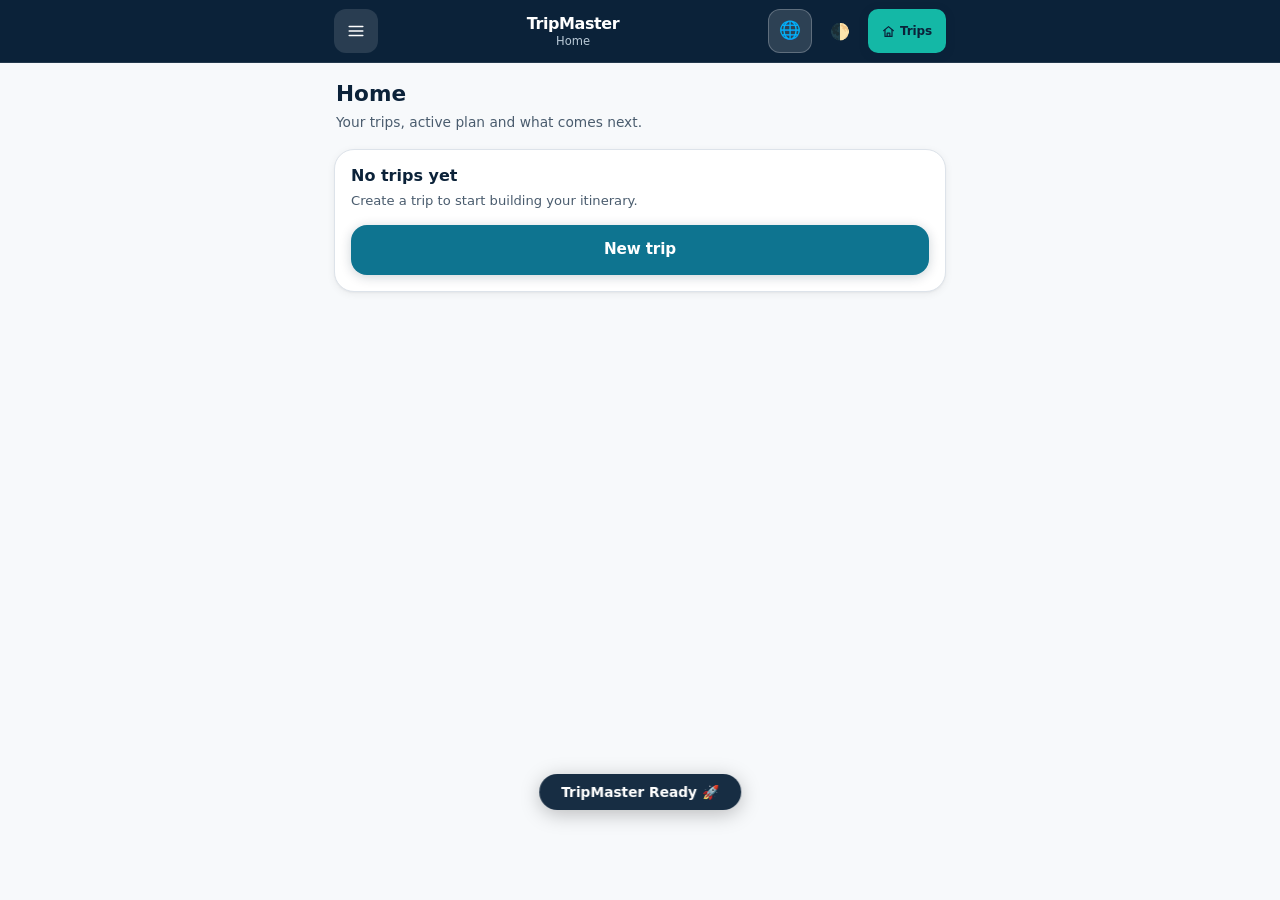
==== commit 84436ee3: "TripMaster v3800-RC2" ====
--- a/index.html
+++ b/index.html
@@ -3,12 +3,18 @@
 <head>
   <meta charset="UTF-8" />
   <meta name="viewport" content="width=device-width, initial-scale=1, viewport-fit=cover" />
+  <meta http-equiv="Content-Security-Policy" content="default-src 'self'; script-src 'self'; style-src 'self' 'unsafe-inline'; img-src 'self' data: blob:; font-src 'self' data:; connect-src 'self' https://incompatible-slushy-fossil.replit.app; worker-src 'self'; manifest-src 'self'; object-src 'none'; frame-src 'none'; form-action 'self'; base-uri 'none'" />
+  <meta name="referrer" content="no-referrer" />
   <meta name="theme-color" content="#0B2239" />
   <title>TripMaster</title>
 
   <link rel="manifest" href="./manifest.json" />
+  <meta name="application-name" content="TripMaster" />
+  <meta name="mobile-web-app-capable" content="yes" />
   <meta name="apple-mobile-web-app-capable" content="yes" />
+  <meta name="apple-mobile-web-app-title" content="TripMaster" />
   <meta name="apple-mobile-web-app-status-bar-style" content="black-translucent" />
+  <link rel="apple-touch-icon" href="./icon-192.png" />
 
   <link rel="stylesheet" href="./styles.css" />
 
@@ -46,7 +52,7 @@
         <button class="header-language-btn" id="languageQuickBtn" type="button"
                 data-i18n-title="lang_title" data-i18n-aria-label="lang_title"
                 title="🌐 שפה" aria-label="🌐 שפה">🌐</button>
-        <button class="header-icon-btn" id="themeBtn" type="button" data-i18n-title="header_theme_title" title="ערכת נושא">
+        <button class="header-icon-btn" id="themeBtn" type="button" data-i18n-title="header_theme_title" data-i18n-aria-label="header_theme_title" title="ערכת נושא" aria-label="ערכת נושא">
           🌓
         </button>
         <button class="header-switch-btn" id="homeNavBtn" type="button" data-i18n-aria-label="aria_go_home" aria-label="מעבר לבית — הטיולים שלי">
@@ -126,6 +132,54 @@
       <div class="chips" id="dayChips"></div>
     </div>
 
+    <!-- ACTIVITIES-FIRST-001 (v2900): planning content is intentionally
+         activity-first. Summary/readiness/access/navigation cards are rendered
+         after the activity timeline so they remain available without delaying
+         the traveller from reaching the day plan. -->
+
+    <!-- Hero card: current / next activity -->
+    <div class="hero-card" id="heroCard">
+      <div class="hero-card-inner" id="heroCardInner">
+        <!-- rendered by JS -->
+      </div>
+    </div>
+
+    <!-- Timeline: rest of the day -->
+    <div class="timeline-card" id="timelineCard" style="display:none">
+      <div class="timeline-header">
+        <div>
+          <div class="timeline-title" id="dayTitle">המשך היום</div>
+          <div class="timeline-meta" id="dayMeta"></div>
+        </div>
+        <button class="now-jump-btn" id="jumpNowBtnHeader" type="button" style="display:none">
+          <svg viewBox="0 0 24 24" fill="none" stroke="currentColor" stroke-width="2.5" stroke-linecap="round" stroke-linejoin="round">
+            <circle cx="12" cy="12" r="10"/>
+            <polyline points="12 6 12 12 16 14"/>
+          </svg>
+          <span data-i18n="btn_now">עכשיו</span>
+        </button>
+      </div>
+      <div class="timeline-list" id="activityList"></div>
+    </div>
+
+    <!-- AI-PROXY-001 (v1090-RC4): Planner Agent now runs through the
+         TripMaster backend. The PWA never stores or sends a provider API key. -->
+    <div class="ai-suggestion-strip" id="aiStripBtn" role="button" tabindex="0"
+         data-i18n-aria-label="ai_open_aria" aria-label="פתח את TripMaster AI">
+      <div class="ai-strip-icon">🤖</div>
+      <div class="ai-strip-text">
+        <div class="ai-strip-title" data-i18n="ai_strip_title">TripMaster AI</div>
+        <div class="ai-strip-sub" data-i18n="ai_strip_sub">שאל את Planner Agent על הטיול הזה</div>
+      </div>
+      <div class="ai-strip-arrow">
+        <svg viewBox="0 0 24 24" fill="none" stroke="currentColor" stroke-width="2" stroke-linecap="round" stroke-linejoin="round">
+          <polyline points="15 18 9 12 15 6"/>
+        </svg>
+      </div>
+    </div>
+
+    <!-- ACTIVITIES-FIRST-001: secondary trip context and navigation follow the
+         activities and TripMaster AI instead of preceding the day plan. -->
     <!-- ACCESS-PROFILE-001 (v1040 / D5): read-only echo of the saved Access
          profile. Informational only — nothing here is matched against the
          activities, and the note says so. Rendered empty (and hidden) unless
@@ -189,48 +243,12 @@
         <span aria-hidden="true">🧭</span>
         <span><strong data-i18n="trip_board_title">Trip Board</strong><small id="plannerBoardQuickMeta"></small></span>
       </button>
-    </div>
-
-    <!-- Hero card: current / next activity -->
-    <div class="hero-card" id="heroCard">
-      <div class="hero-card-inner" id="heroCardInner">
-        <!-- rendered by JS -->
-      </div>
-    </div>
-
-    <!-- Timeline: rest of the day -->
-    <div class="timeline-card" id="timelineCard" style="display:none">
-      <div class="timeline-header">
-        <div>
-          <div class="timeline-title" id="dayTitle">המשך היום</div>
-          <div class="timeline-meta" id="dayMeta"></div>
-        </div>
-        <button class="now-jump-btn" id="jumpNowBtnHeader" type="button" style="display:none">
-          <svg viewBox="0 0 24 24" fill="none" stroke="currentColor" stroke-width="2.5" stroke-linecap="round" stroke-linejoin="round">
-            <circle cx="12" cy="12" r="10"/>
-            <polyline points="12 6 12 12 16 14"/>
-          </svg>
-          <span data-i18n="btn_now">עכשיו</span>
-        </button>
-      </div>
-      <div class="timeline-list" id="activityList"></div>
-    </div>
-
-    <!-- AI-PROXY-001 (v1090-RC4): Planner Agent now runs through the
-         TripMaster backend. The PWA never stores or sends a provider API key. -->
-    <div class="ai-suggestion-strip" id="aiStripBtn" role="button" tabindex="0"
-         data-i18n-aria-label="ai_open_aria" aria-label="פתח את TripMaster AI">
-      <div class="ai-strip-icon">🤖</div>
-      <div class="ai-strip-text">
-        <div class="ai-strip-title" data-i18n="ai_strip_title">TripMaster AI</div>
-        <div class="ai-strip-sub" data-i18n="ai_strip_sub">שאל את Planner Agent על הטיול הזה</div>
-      </div>
-      <div class="ai-strip-arrow">
-        <svg viewBox="0 0 24 24" fill="none" stroke="currentColor" stroke-width="2" stroke-linecap="round" stroke-linejoin="round">
-          <polyline points="15 18 9 12 15 6"/>
-        </svg>
-      </div>
-    </div>
+      <button class="planner-secondary-card" id="plannerBriefQuick" type="button">
+        <span aria-hidden="true">📋</span>
+        <span><strong data-i18n="trip_brief_title">Trip Brief</strong><small id="plannerBriefQuickMeta" data-i18n="trip_brief_meta">Share-safe summary</small></span>
+      </button>
+    </div>
+
     </div><!-- /#plannerView -->
 
   </div>
@@ -240,7 +258,7 @@
     <div class="bottom-actions">
       <!-- Planner Agent has one primary discoverable entry point in the planner strip.
            This legacy compact FAB remains hidden to avoid duplicate controls. -->
-      <button class="fab-secondary" id="aiBtn" type="button" title="AI" style="display:none">🤖</button>
+      <button class="fab-secondary" id="aiBtn" type="button" title="AI" data-i18n-aria-label="ai_open_aria" aria-label="AI" style="display:none">🤖</button>
       <button class="fab-primary" id="addBtn" type="button">
         <svg viewBox="0 0 24 24" fill="none" stroke="currentColor" stroke-width="2.5" stroke-linecap="round" stroke-linejoin="round">
           <line x1="12" y1="5" x2="12" y2="19"/><line x1="5" y1="12" x2="19" y2="12"/>
@@ -303,18 +321,6 @@
            init/restore/reset assignments. Legacy settings.city/.hotel/.baseArea
            values inside older backups are still carried through untouched by
            normalizeSettings(), so old backups keep restoring correctly. -->
-      <!-- AI-DISABLE-001 (v1009): hidden alongside the AI helper entry points.
-           Input, its saved value, and its event listener are untouched —
-           only visibility changes — so re-enabling AI later does not require
-           restoring this field from scratch. -->
-      <div id="apiKeyFieldWrap" style="display:none">
-        <label>🔑 Anthropic API Key</label>
-        <input id="global-apikey" type="password" placeholder="sk-ant-..." autocomplete="off" />
-        <div style="font-size:.78rem;color:var(--sub);margin-top:-6px;margin-bottom:10px">
-          נשמר רק במכשיר שלך. מתאים לניסוי אישי בלבד.
-        </div>
-      </div>
-
       <!-- RC4-UX-003: Language selection lives exclusively in the persistent header globe. -->
 
       <!-- PREFS-001 (v1020): Trip Preferences. Stored under settings.prefs.
@@ -536,12 +542,6 @@
       <label for="addCategory" data-i18n="field_category">סוג פעילות</label>
       <select id="addCategory"></select>
 
-      <button class="access-quick" id="editAccessQuick" type="button" style="display:none" aria-controls="addMoreBody">
-        <span aria-hidden="true">♿</span>
-        <span id="editAccessQuickText" data-i18n="access_quick_open">Access Research</span>
-        <span aria-hidden="true">›</span>
-      </button>
-
       <!-- ══ MORE-001 (v1050-RC2): optional detail, opt-in ══ -->
       <div class="more-block" id="addMoreBlock">
         <button class="more-toggle" id="addMoreToggle" type="button"
@@ -560,18 +560,10 @@
           <label class="day-check activity-nextday-check"><input type="checkbox" id="addEndNextDay" /> <span data-i18n="field_end_next_day">Ends the next day</span></label>
           <div class="field-note" data-i18n="field_end_time_note">בלי שעת סיום, הפעילות מיוצאת ליומן כשעה אחת — בדיוק כמו קודם.</div>
 
-          <!-- ACCESS-ACT-001 (v1040 / D1,D2): the traveller's own research. The
-               wording never claims TripMaster checked anything. -->
-          <label for="addAccessStatus" data-i18n="field_access_status">נגישות הפעילות</label>
-          <select id="addAccessStatus">
-            <option value="" data-i18n="access_status_unknown">לא נבדק</option>
-            <option value="needscheck" data-i18n="access_status_needscheck">צריך לבדוק</option>
-            <option value="verified" data-i18n="access_status_verified">Verified / suitable</option>
-            <option value="problem" data-i18n="access_status_problem">בדקתי — יש בעיה</option>
-          </select>
-          <label for="addAccessNote" data-i18n="field_access_note">הערת נגישות</label>
-          <textarea id="addAccessNote" rows="2" data-i18n-placeholder="field_access_note_ph" placeholder="למשל: רמפה בכניסה הצדדית, מעלית לא פעילה אחרי 18:00"></textarea>
-          <div class="field-note" data-i18n="access_activity_note">המידע הזה נשמר על ידכם ומוצג כפי שהזנתם. TripMaster לא בודק נגישות של מקומות.</div>
+          <!-- ACCESS-PROFILE-001 (v2500): activity-level accessibility is no longer
+               user-maintained. Existing stored accessStatus/accessNote values are
+               preserved by the model, but the normal Add/Edit workflow does not
+               ask travellers to classify venues manually. -->
 
           <!-- TRAVEL-SEG-001 (v1050): optional manual travel information from the
                previous chronologically scheduled activity. Unknown stays unknown. -->
@@ -671,12 +663,12 @@
       <h3 id="aiSheetTitle" data-i18n="ai_sheet_title">🤖 TripMaster AI</h3>
       <button class="sheet-close" id="aiSheetClose" type="button" data-i18n-aria-label="aria_close" aria-label="סגור">✕</button>
     </div>
-    <div class="ai-agent-note" data-i18n="ai_agent_note">כשמשתמשים ב-TripMaster AI, נשלח לשירות ה-AI מידע מסונן מהטיול הנוכחי כדי לענות. מסמכים, קישורי הזמנה ומספרי אישור אינם נשלחים כברירת מחדל, וה-AI לא משנה את הטיול.</div>
+    <div class="ai-agent-note" data-i18n="ai_agent_note">כשמשתמשים ב-TripMaster AI, נשלח לשירות ה-AI רק הקשר מסונן שרלוונטי לשאלה ככל שניתן. מסמכים, קישורי הזמנה, מספרי אישור ופרטי תשלום אינם נשלחים כברירת מחדל, וה-AI לא משנה את הטיול.</div>
     <div class="ai-quick-prompts" data-i18n-aria-label="ai_quick_aria" aria-label="Quick questions">
-      <button type="button" class="ai-quick-prompt" data-ai-prompt-key="ai_quick_now">✨ <span data-i18n="ai_quick_now">מה חשוב עכשיו?</span></button>
-      <button type="button" class="ai-quick-prompt" data-ai-prompt-key="ai_quick_bookings">🎟️ <span data-i18n="ai_quick_bookings">מה דורש טיפול בהזמנות?</span></button>
-      <button type="button" class="ai-quick-prompt" data-ai-prompt-key="ai_quick_research">🔎 <span data-i18n="ai_quick_research">ספר לי על מקום בטיול</span></button>
-      <button type="button" class="ai-quick-prompt" data-ai-prompt-key="ai_quick_recovery">🛟 <span data-i18n="ai_quick_recovery">משהו השתבש</span></button>
+      <button type="button" class="ai-quick-prompt" data-ai-prompt-key="ai_quick_now" data-ai-intent="WHAT_NOW">✨ <span data-i18n="ai_quick_now">מה חשוב עכשיו?</span></button>
+      <button type="button" class="ai-quick-prompt" data-ai-prompt-key="ai_quick_bookings" data-ai-intent="BOOKING_AUDIT">🎟️ <span data-i18n="ai_quick_bookings">מה דורש טיפול בהזמנות?</span></button>
+      <button type="button" class="ai-quick-prompt" data-ai-prompt-key="ai_quick_research" data-ai-intent="ENTITY_RESEARCH">🔎 <span data-i18n="ai_quick_research">ספר לי על מקום בטיול</span></button>
+      <button type="button" class="ai-quick-prompt" data-ai-prompt-key="ai_quick_recovery" data-ai-intent="RECOVERY">🛟 <span data-i18n="ai_quick_recovery">משהו השתבש</span></button>
     </div>
     <div class="ai-input-row">
       <input id="aiPromptInput" data-i18n-placeholder="ai_prompt_placeholder" data-i18n-aria-label="ai_prompt_placeholder" placeholder="למשל: מה כדאי לבדוק לפני מחר?" autocomplete="off" maxlength="2000" />
@@ -1195,6 +1187,7 @@
         <label for="tripTaskInput" data-i18n="trip_task_add_label">Add a trip task</label>
         <div class="trip-task-add-row">
           <input id="tripTaskInput" autocomplete="off" data-i18n-placeholder="trip_task_add_ph" placeholder="Buy tickets, check transfer…" />
+          <button class="btn btn-muted compact-btn" id="tripTaskCancelEditBtn" type="button" data-i18n="trip_task_cancel_edit" hidden>Cancel edit</button>
           <button class="btn btn-primary compact-btn" id="tripTaskAddBtn" type="button" data-i18n="trip_task_add_btn">Add</button>
         </div>
         <div class="trip-task-meta-row">
@@ -1214,6 +1207,22 @@
       <div id="tripBoardAttentionSummary" class="operations-summary"></div>
       <div id="tripBoardAttention" class="trip-board-attention"></div>
     </section>
+  </div>
+
+  <!-- ══ TRIP BRIEF / SHARE-SAFE SUMMARY (v2000) ══ -->
+  <div class="sheet" id="tripBriefSheet" role="dialog" aria-modal="true" aria-labelledby="tripBriefHead">
+    <div class="sheet-handle"></div>
+    <div class="sheet-head">
+      <h3 id="tripBriefHead" data-i18n="trip_brief_title">📋 Trip Brief</h3>
+      <button class="sheet-close" id="tripBriefClose" type="button" data-i18n-aria-label="aria_close" aria-label="Close">✕</button>
+    </div>
+    <div class="field-note" data-i18n="trip_brief_privacy_note">This summary intentionally leaves out booking references, confirmation codes and private notes.</div>
+    <div id="tripBriefStatus" class="operations-summary"></div>
+    <div id="tripBriefBody" class="trip-brief-body"></div>
+    <div class="row sheet-actions">
+      <button class="btn btn-muted" id="tripBriefCopyBtn" type="button" data-i18n="trip_brief_copy">Copy summary</button>
+      <button class="btn btn-primary" id="tripBriefShareBtn" type="button" data-i18n="trip_brief_share">Share summary</button>
+    </div>
   </div>
 
   <!-- ══ DOCUMENTS / CONFIRMATIONS (v1080) ══ -->
@@ -1303,6 +1312,24 @@
     </div>
     <div class="field-note" data-i18n="safety_center_note">The local safety snapshot stays on this device and keeps only the latest copy.</div>
     <div id="safetyHealthGrid" class="safety-health-grid"></div>
+    <section class="logistics-section beta-health-section">
+      <div class="trip-base-heading" data-i18n="beta_health_heading">Beta health check</div>
+      <div class="field-note" data-i18n="beta_health_note">Runs locally and checks TripMaster data structure without uploading trip content.</div>
+      <div id="betaHealthSummary" class="operations-summary" role="status" aria-live="polite"></div>
+      <div id="betaHealthDetails" class="beta-health-details"></div>
+      <div class="safety-actions">
+        <button class="btn btn-primary" id="betaHealthRunBtn" type="button" data-i18n="beta_health_run">Run data check</button>
+      </div>
+    </section>
+    <section class="logistics-section beta-diagnostics-section">
+      <div class="trip-base-heading" data-i18n="beta_diagnostics_heading">Beta diagnostics</div>
+      <div class="field-note" data-i18n="beta_diagnostics_note">The report contains app/runtime health and aggregate counts only. It excludes trip names, places, notes, booking references and money amounts.</div>
+      <div class="safety-actions">
+        <button class="btn btn-muted" id="betaDiagnosticsCopyBtn" type="button" data-i18n="beta_diagnostics_copy">Copy diagnostic report</button>
+        <button class="btn btn-muted" id="betaDiagnosticsClearBtn" type="button" data-i18n="ai_clear">Clear</button>
+        <button class="btn btn-muted" id="betaDiagnosticsDownloadBtn" type="button" data-i18n="beta_diagnostics_download">Download diagnostic report</button>
+      </div>
+    </section>
     <section class="logistics-section">
       <div class="trip-base-heading" data-i18n="safety_snapshot_heading">Local safety snapshot</div>
       <div id="safetySnapshotMeta" class="operations-summary"></div>
@@ -1314,7 +1341,18 @@
     <section class="logistics-section">
       <div class="trip-base-heading" data-i18n="safety_backup_heading">Portable backup</div>
       <div class="field-note" data-i18n="safety_backup_note">A downloaded backup is still the safest copy if the phone or browser storage is lost.</div>
-      <button class="btn btn-muted" id="safetyBackupDownloadBtn" type="button" data-i18n="data_backup">Backup</button>
+      <div class="safety-actions"><button class="btn btn-muted" id="safetyBackupDownloadBtn" type="button" data-i18n="data_backup">Backup</button>
+      <button class="btn btn-muted" id="safetyBackupRestoreBtn" type="button" data-i18n="data_restore">Restore</button></div>
+    </section>
+    <section class="logistics-section">
+      <div class="trip-base-heading" data-i18n="trip_transfer_heading">Single-trip transfer</div>
+      <div class="field-note" data-i18n="trip_transfer_note">Export or import one trip without replacing the other trips on this device. The file can include booking references and trip notes, so share it only with people you trust.</div>
+      <div id="tripTransferMeta" class="operations-summary"></div>
+      <div class="safety-actions trip-transfer-actions">
+        <button class="btn btn-muted" id="tripExportBtn" type="button" data-i18n="trip_export_btn">Export current trip</button>
+        <button class="btn btn-muted" id="tripShareBtn" type="button" data-i18n="trip_share_btn">Share trip file</button>
+        <button class="btn btn-primary" id="tripImportBtn" type="button" data-i18n="trip_import_btn">Import trip file</button>
+      </div>
     </section>
   </div>
 
@@ -1328,7 +1366,7 @@
     <div class="about-body">
       <!-- Overwritten at boot by app.js from APP_VERSION; the literal is only
            a pre-script fallback. -->
-      <span class="about-version-badge" id="aboutVersionBadge">TripMaster v1700-RC1</span>
+      <span class="about-version-badge" id="aboutVersionBadge">TripMaster v3800-RC2</span>
 
       <h4 data-i18n="about_privacy_h">🔒 פרטיות</h4>
       <div>
@@ -1368,7 +1406,8 @@
        it is a polite live region. aria-atomic keeps the text and the Undo
        action from being announced as two unrelated fragments. -->
   <div id="toast" role="status" aria-live="polite" aria-atomic="true"></div>
-  <input type="file" id="restoreInput" accept=".json" style="display:none">
+  <input type="file" id="restoreInput" accept=".json,application/json" style="display:none">
+  <input type="file" id="tripImportInput" accept=".json,application/json" style="display:none">
 
   <script src="./config.js"></script>
   <script src="./i18n.js"></script>
@@ -1380,6 +1419,7 @@
   <script src="./app-travel.js"></script>
   <script src="./app-today.js"></script>
   <script src="./app-operations.js"></script>
+  <script src="./app-ai-client.js"></script>
 
   <script src="./app.js"></script>
 
--- a/styles.css
+++ b/styles.css
@@ -108,7 +108,8 @@
 
     * { box-sizing: border-box; margin: 0; padding: 0; }
 
-    html { scroll-behavior: smooth; }
+    html { scroll-behavior: smooth; color-scheme: light; }
+    html[data-theme="dark"] { color-scheme: dark; }
 
     /* I18N-AM-FOUNDATION (v1500): Ethiopic-friendly stack. No remote font
        request is made, preserving the local/offline shell. A bundled
@@ -152,8 +153,9 @@
       display: flex;
       align-items: center;
       justify-content: space-between;
-      padding: 0 14px;
-      height: 62px;
+      padding: 9px 14px;
+      min-height: 62px;
+      height: auto;
       max-width: 640px;
       margin: 0 auto;
     }
@@ -290,6 +292,7 @@
 
     .header-sec-btn {
       display: flex;
+      min-height: 44px;
       flex-direction: column;
       align-items: center;
       gap: 3px;
@@ -371,6 +374,7 @@
 
     .chip {
       flex: 0 0 auto;
+      min-height: 54px;
       border: 1.5px solid var(--border);
       background: var(--bg);
       color: var(--sub);
@@ -436,7 +440,7 @@
       background: transparent;
       font-size: 1.2rem;
       padding: 8px 14px;
-      min-width: 42px;
+      min-width: 44px;
     }
     .chip.add-day:active { border-color: var(--primary); color: var(--primary); }
 
@@ -1110,6 +1114,19 @@
       padding: 0 18px calc(20px + env(safe-area-inset-bottom));
       overflow-y: auto;
       overflow-x: hidden;
+      overscroll-behavior-y: contain;
+      -webkit-overflow-scrolling: touch;
+      scroll-padding-bottom: calc(24px + env(safe-area-inset-bottom));
+    }
+
+    @supports (height: 100dvh) {
+      .sheet {
+        height: 80dvh;
+        max-height: calc(100dvh - env(safe-area-inset-top) - 8px);
+      }
+      #aiSheet { height: 90dvh !important; }
+      .confirm-sheet { max-height: calc(100dvh - env(safe-area-inset-top) - 8px) !important; }
+      .about-sheet { max-height: min(80dvh, calc(100dvh - env(safe-area-inset-top) - 8px)) !important; }
     }
 
     .sheet.open { bottom: 0; }
@@ -1159,10 +1176,13 @@
 
     .sheet-head {
       display: flex;
-      align-items: center;
+      align-items: flex-start;
       justify-content: space-between;
+      gap: 10px;
       margin: 16px 0 20px;
     }
+    .sheet-head > :first-child { min-width: 0; overflow-wrap: anywhere; }
+    .sheet-title, .sheet-head h3 { line-height: 1.3; overflow-wrap: anywhere; }
 
     .sheet-head h3 {
       font-size: 1.08rem;
@@ -1172,7 +1192,8 @@
     }
 
     .sheet-close {
-      width: 34px; height: 34px;
+      width: 44px; height: 44px;
+      flex: 0 0 44px;
       border-radius: 10px;
       border: none;
       background: var(--border-soft);
@@ -1486,8 +1507,9 @@
       width: 100%;
       border: none;
       border-radius: var(--radius);
-      padding: 0 18px;
-      height: 50px;
+      padding: 10px 18px;
+      min-height: 50px;
+      height: auto;
       font-weight: 700;
       font-size: .95rem;
       font-family: var(--font);
@@ -1498,6 +1520,9 @@
       justify-content: center;
       gap: 6px;
       letter-spacing: -0.01em;
+      line-height: 1.3;
+      white-space: normal;
+      text-align: center;
     }
 
     .btn:active { opacity: 0.82; transform: scale(0.98); }
@@ -1709,7 +1734,7 @@
       font-weight: 700;
       font-size: .88rem;
       padding: 8px 10px;
-      min-height: 36px;
+      min-height: 44px;
       border-radius: var(--radius-xs);
       cursor: pointer;
     }
@@ -2310,6 +2335,22 @@
 }
 
 
+/* A11Y-HC-001 (v3400): keep interactive boundaries and selected state
+   visible when the OS/browser forces a high-contrast palette. */
+@media (forced-colors: active) {
+  .btn, .chip, .opt, .lang-option, .header-menu-btn, .header-language-btn,
+  .header-icon-btn, .header-switch-btn, .strip-action-btn, .strip-danger-btn,
+  .sheet-close, .ai-quick-prompt, .filter-chip, .readiness-area-btn {
+    border: 1px solid ButtonText;
+    forced-color-adjust: auto;
+  }
+  .chip.active, .opt.on, .lang-option.on, [aria-pressed="true"], [aria-current="true"] {
+    outline: 2px solid Highlight;
+    outline-offset: 2px;
+  }
+  .sheet-backdrop { backdrop-filter: none; -webkit-backdrop-filter: none; }
+}
+
 /* ══════════════════════════════════════════════════════════════════════
    v1060-RC1 - Travel Days / readiness / Access Research
    ══════════════════════════════════════════════════════════════════════ */
@@ -2380,6 +2421,7 @@
 }
 .readiness-ready { background: var(--success-soft); color: var(--success); }
 .readiness-check { background: var(--card2); color: var(--text2); }
+.readiness-action { background: var(--card2); color: var(--text2); }
 .readiness-issue { background: var(--danger-soft); color: var(--danger); }
 .home-readiness { font-weight: 650; }
 .overview-travel-day {
@@ -2397,21 +2439,12 @@
 }
 .planning-chip.access-good { background: var(--success-soft); color: var(--success); }
 .planning-chip.access-issue { background: var(--danger-soft); color: var(--danger); }
-.planning-chip.access-check { font-weight: 650; }
 
 @media (max-width: 340px) {
   .day-strip-actions { gap: 4px; }
-  .strip-action-btn, .day-strip-actions .strip-danger-btn { width: 42px; height: 42px; }
+  .strip-action-btn, .day-strip-actions .strip-danger-btn { width: 44px; height: 44px; }
   .travel-day-time-row { flex-direction: column; }
 }
-.access-quick {
-  width: 100%; min-height: 46px; display: flex; align-items: center; gap: 8px;
-  margin: 10px 0 2px; padding: 9px 12px; border: 1px solid var(--border);
-  border-radius: 12px; background: var(--card2); color: var(--text2);
-  font-family: var(--font); font-size: .8rem; font-weight: 650; text-align: start; cursor: pointer;
-}
-.access-quick span:nth-child(2) { flex: 1 1 auto; min-width: 0; overflow-wrap: anywhere; }
-
 /* v1070 logistics */
 .trip-logistics-launch{margin:12px 0}
 .logistics-launch-btn{width:100%}
@@ -2491,6 +2524,7 @@
 .today-attention-level { flex:0 0 auto; min-width:48px; font-size:.69rem; font-weight:850; text-transform:uppercase; }
 .today-attention-row.issue .today-attention-level { color:var(--danger,#a93737); }
 .today-attention-row.check .today-attention-level { color:var(--warning,#946600); }
+.today-attention-row.action .today-attention-level { color:var(--text2); }
 .today-stay-card { display:flex; align-items:flex-start; justify-content:space-between; gap:10px; }
 .today-stay-main { min-width:0; }
 .today-reminder-row { display:flex; justify-content:space-between; gap:12px; padding:7px 0; border-top:1px solid var(--border,#e4e9ea); font-size:.85rem; }
@@ -2524,7 +2558,7 @@
 .planner-ops-copy span{margin-top:3px;font-size:.68rem;color:var(--sub);overflow-wrap:anywhere}
 .ai-quick-prompts{display:flex;gap:7px;overflow-x:auto;padding:1px 0 8px;scrollbar-width:none}
 .ai-quick-prompts::-webkit-scrollbar{display:none}
-.ai-quick-prompt{flex:0 0 auto;min-height:40px;border:1px solid var(--border);border-radius:999px;background:var(--card2);color:var(--text);font:inherit;font-size:.76rem;font-weight:750;padding:7px 10px;cursor:pointer}
+.ai-quick-prompt{flex:0 0 auto;min-height:44px;border:1px solid var(--border);border-radius:999px;background:var(--card2);color:var(--text);font:inherit;font-size:.76rem;font-weight:750;padding:7px 10px;cursor:pointer}
 .ai-request-state{min-height:0;margin:3px 1px 7px;font-size:.75rem;color:var(--sub);line-height:1.35}
 .ai-request-state:empty{display:none}
 .ai-request-state.is-working{display:block}
@@ -2564,7 +2598,7 @@
 .readiness-area{margin-top:12px;padding-top:12px;border-top:1px solid var(--border-soft)}
 .readiness-area-head{display:flex;align-items:center;justify-content:space-between;gap:10px;margin-bottom:6px}
 .readiness-area-head strong{font-size:.8rem}
-.readiness-area-btn{min-height:40px;white-space:nowrap}
+.readiness-area-btn{min-height:44px;white-space:nowrap}
 .readiness-area .planning-issues{margin-top:4px}
 @media(max-width:520px){.readiness-center-head{align-items:stretch;flex-direction:column}.readiness-center-head .readiness-status{align-self:flex-start}.readiness-area-head{align-items:flex-start;flex-wrap:wrap}.readiness-area-btn{min-height:44px;width:100%}}
 
@@ -2577,7 +2611,7 @@
 .operations-summary{margin:10px 0;padding:10px 12px;border:1px solid var(--border);border-radius:12px;background:var(--card2);font-size:.76rem;line-height:1.45;color:var(--text2);overflow-wrap:anywhere}
 .operations-summary:empty{display:none}
 .filter-row{display:flex;flex-wrap:wrap;gap:8px;margin:10px 0 12px}
-.filter-chip{min-height:40px;border:1px solid var(--border);border-radius:999px;padding:7px 12px;background:var(--card);color:var(--text2);font-family:var(--font);font-size:.74rem;font-weight:700;cursor:pointer}
+.filter-chip{min-height:44px;border:1px solid var(--border);border-radius:999px;padding:7px 12px;background:var(--card);color:var(--text2);font-family:var(--font);font-size:.74rem;font-weight:700;cursor:pointer}
 .filter-chip.on,.filter-chip[aria-pressed="true"]{background:var(--primary-soft);border-color:var(--primary);color:var(--primary)}
 .booking-attention-row{border-color:rgba(180,83,9,.38);background:rgba(180,83,9,.05)}
 .booking-attention-badge{display:inline-flex;align-items:center;min-height:24px;padding:2px 8px;border-radius:999px;background:rgba(180,83,9,.10);color:#92400e;font-size:.68rem;font-weight:750;margin-top:5px}
@@ -2670,3 +2704,89 @@
 .today-task-copy small{font-size:.68rem;color:var(--sub)}
 .today-task-board-btn{align-self:flex-start;margin-top:2px}
 @media(max-width:520px){.today-task-board-btn{width:100%}}
+
+
+/* v1800 — single-trip transfer + checklist editing */
+.trip-transfer-actions{display:grid;grid-template-columns:repeat(2,minmax(0,1fr));gap:8px}
+.trip-transfer-actions .btn:last-child{grid-column:1/-1}
+.trip-task-edit,.trip-task-delete{min-width:44px;min-height:44px;border:0;background:transparent;border-radius:12px;cursor:pointer;font-size:1rem}
+.trip-task-edit:hover,.trip-task-delete:hover{background:var(--surface-soft)}
+@media(max-width:520px){.trip-transfer-actions{grid-template-columns:1fr}.trip-transfer-actions .btn:last-child{grid-column:auto}.trip-task-add-row{flex-wrap:wrap}.trip-task-add-row #tripTaskInput{flex:1 1 100%}}
+
+/* v2000 — Trip Brief + actionable attention detail */
+.trip-brief-body{display:flex;flex-direction:column;gap:10px;margin-top:10px}
+.trip-brief-card{margin:0}
+.attention-detail-row{width:100%;display:block;margin-top:7px;padding:9px 10px;border:1px solid var(--line);border-radius:10px;background:var(--card2);color:var(--text2);font:inherit;font-size:.74rem;line-height:1.4;text-align:start;cursor:pointer;overflow-wrap:anywhere}
+.attention-detail-row.readiness-issue{border-inline-start:4px solid var(--danger)}
+.attention-detail-row.readiness-check{border-inline-start:4px solid var(--warning)}
+.attention-detail-row.readiness-action{border-inline-start:4px solid var(--border)}
+.attention-detail-row:focus-visible{outline:2px solid var(--primary);outline-offset:2px}
+@media(max-width:520px){.attention-detail-row{min-height:44px;font-size:.77rem}.trip-brief-body{gap:8px}}
+
+/* v2400 — beta health audit + diagnostics */
+.beta-health-details{display:flex;flex-direction:column;gap:7px;margin-top:8px}
+.beta-health-chip{display:flex;align-items:center;justify-content:space-between;gap:10px;padding:9px 10px;border:1px solid var(--line);border-radius:10px;background:var(--card2);font-size:.74rem;line-height:1.35}
+.beta-health-chip span{color:var(--sub)}
+.beta-health-chip strong{font-size:.72rem;text-align:end}
+.beta-health-chip.ok{border-inline-start:4px solid var(--ok,#1f8a62)}
+.beta-health-chip.warn{border-inline-start:4px solid var(--warning,#a66b00)}
+.beta-health-chip.issue{border-inline-start:4px solid var(--danger,#b33b3b)}
+.beta-diagnostics-section .safety-actions{grid-template-columns:1fr 1fr}
+@media(max-width:520px){.beta-diagnostics-section .safety-actions{grid-template-columns:1fr}.beta-health-chip{min-height:44px}}
+
+/* v3800: constrain modal content to the actual visible viewport with Gboard.
+   Overflow stays inside the sheet, including its Save/Cancel actions. */
+.sheet.open {
+  bottom: var(--tm-keyboard-bottom, 0px);
+  max-height: calc(var(--tm-visible-height, 100dvh) - env(safe-area-inset-top) - 8px) !important;
+  scroll-padding-top: 16px;
+}
+.sheet input, .sheet textarea, .sheet select { scroll-margin-block: 16px; max-width: 100%; min-width: 0; }
+.sheet-head, .safety-health-row, .beta-health-chip, .today-progress-head { flex-wrap: wrap; }
+.safety-health-row > *, .beta-health-chip > * { min-width: 0; overflow-wrap: anywhere; }
+.trip-task-row { flex-wrap: wrap; }
+.trip-task-copy { flex: 1 1 120px; overflow-wrap: anywhere; }
+/* v3800-RC2: content must reflow at large text sizes, including addresses
+   without spaces. Keep intentional chip scrollers outside this scope. */
+.today-view, .today-view-head > *, .today-hero-card, .today-section,
+.today-item > *, .today-attention-row > *, .today-reminder-row > *,
+.today-progress-head > *, .today-stay-card > *, .today-preview-picker {
+  min-width: 0;
+  max-width: 100%;
+  overflow-wrap: anywhere;
+}
+.today-view button {
+  min-width: 0;
+  max-width: 100%;
+  height: auto;
+  min-height: 44px;
+  white-space: normal;
+  overflow-wrap: anywhere;
+}
+.today-view .compact-btn { flex-shrink: 1; }
+.today-section-head, .today-stay-card, .today-attention-row, .today-reminder-row { flex-wrap: wrap; }
+.today-stay-main { flex: 1 1 12rem; }
+.today-attention-row > :last-child { flex: 1 1 10rem; }
+.today-preview-picker select { width: 100%; min-width: 0; }
+.hero-title { white-space: normal; overflow-wrap: anywhere; }
+.hero-location, .hero-note-line, .hero-reminder-sub { min-width: 0; overflow-wrap: anywhere; }
+.planner-secondary-card, .planner-secondary-card > span { min-width: 0; overflow-wrap: anywhere; }
+.planner-secondary-card > [aria-hidden="true"] { flex-shrink: 0; }
+.hero-actions { flex-wrap: wrap; }
+.hero-btn {
+  flex: 1 1 5rem;
+  min-width: 0;
+  max-width: 100%;
+  height: auto;
+  min-height: 46px;
+  padding: 10px;
+  white-space: normal;
+  overflow-wrap: anywhere;
+}
+.hero-btn svg { flex-shrink: 0; }
+@media (max-width: 520px) {
+  .today-item { grid-template-columns: minmax(0,1fr); gap: 5px; }
+}
+@media (prefers-reduced-motion: reduce) {
+  *, *::before, *::after { transition-delay: 0s !important; animation-delay: 0s !important; }
+}
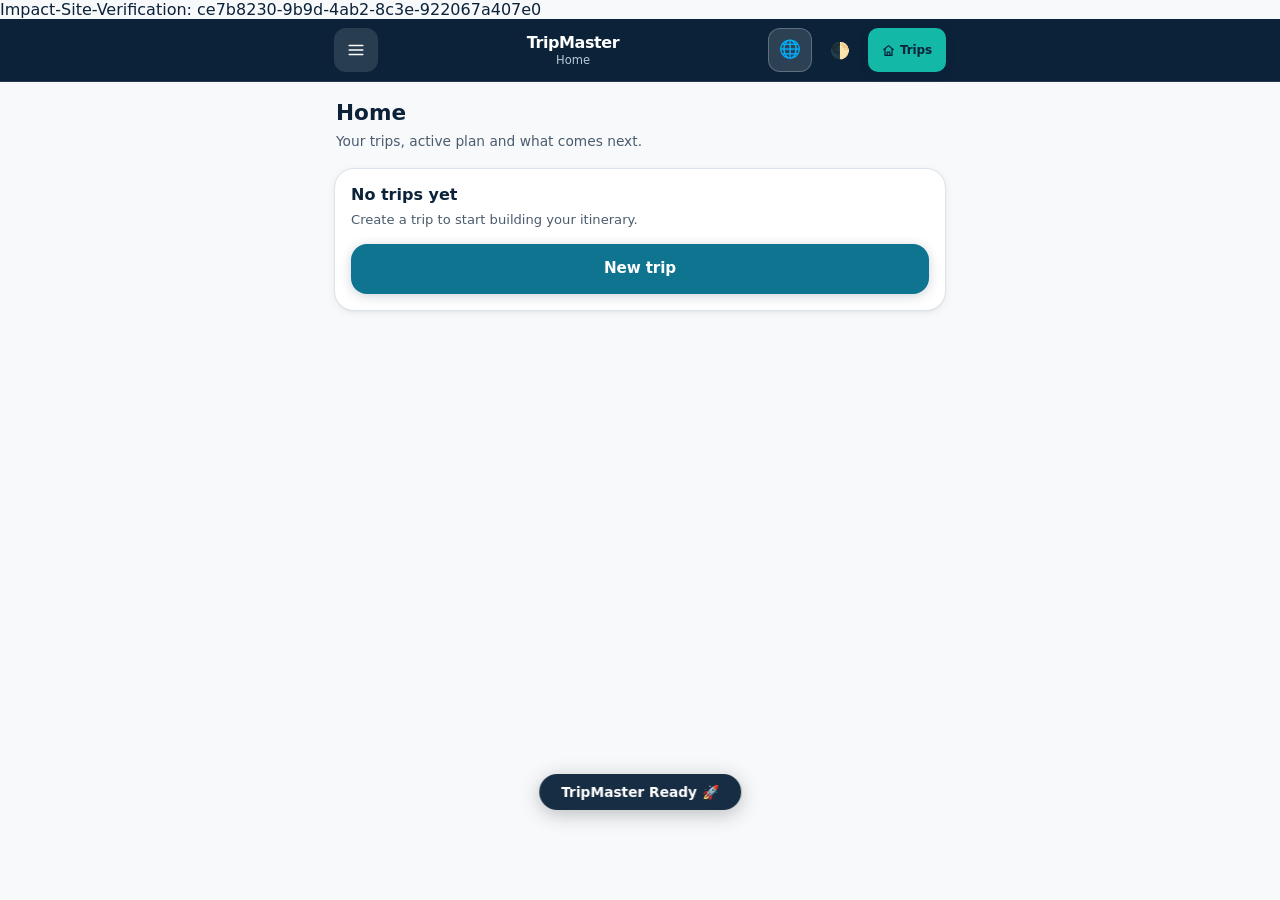
==== commit d2553b67: "Update index.html Temporary Impact verification for Nomad." ====
--- a/index.html
+++ b/index.html
@@ -24,7 +24,7 @@
 </head>
 
 <body>
-
+<div>Impact-Site-Verification: ce7b8230-9b9d-4ab2-8c3e-922067a407e0</div>
   <!-- ══ HEADER ══ -->
   <div class="header" id="mainHeader">
     <div class="header-inner">
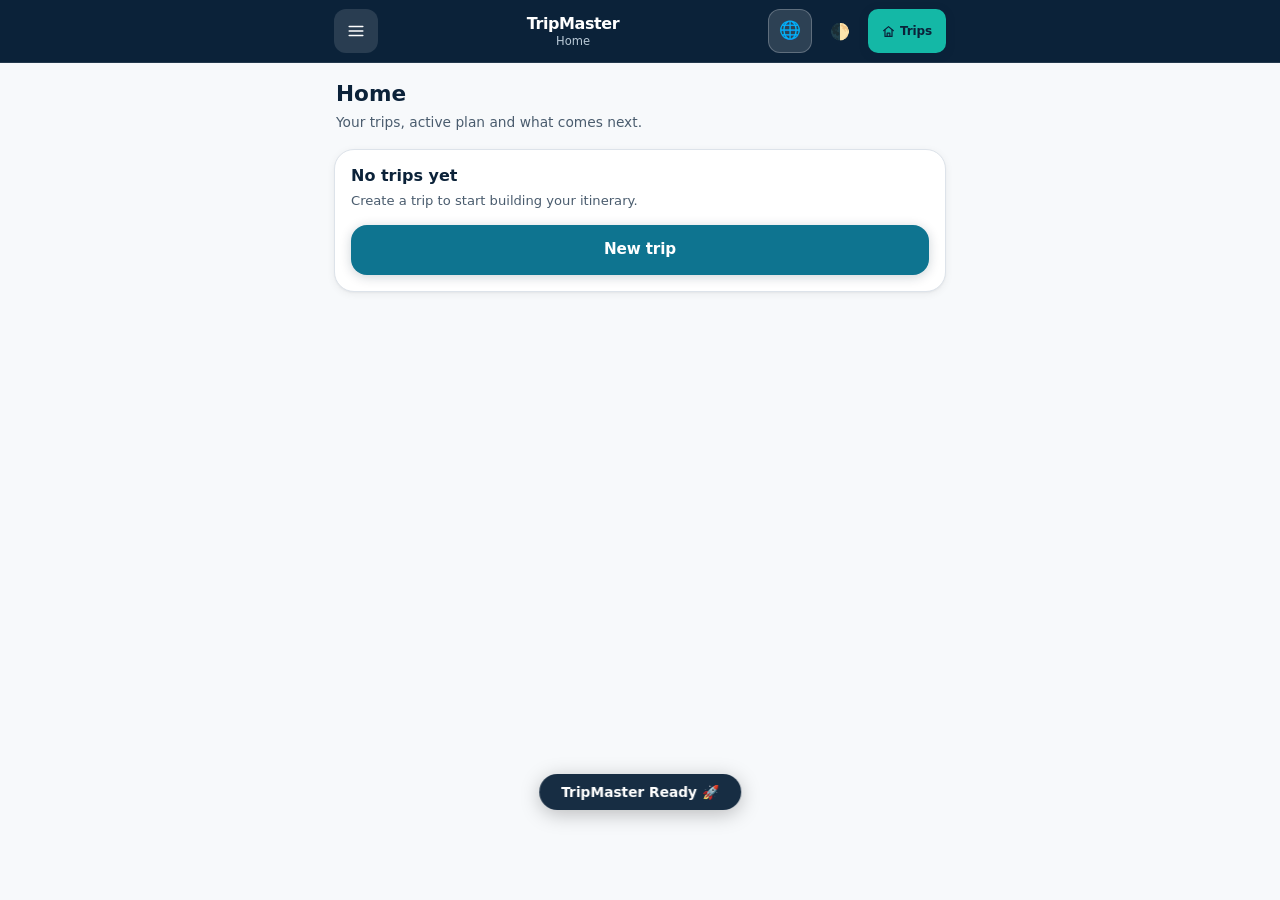
==== commit be62dca5: "Remove temporary Impact verification" ====
--- a/index.html
+++ b/index.html
@@ -24,7 +24,7 @@
 </head>
 
 <body>
-<div>Impact-Site-Verification: ce7b8230-9b9d-4ab2-8c3e-922067a407e0</div>
+
   <!-- ══ HEADER ══ -->
   <div class="header" id="mainHeader">
     <div class="header-inner">
